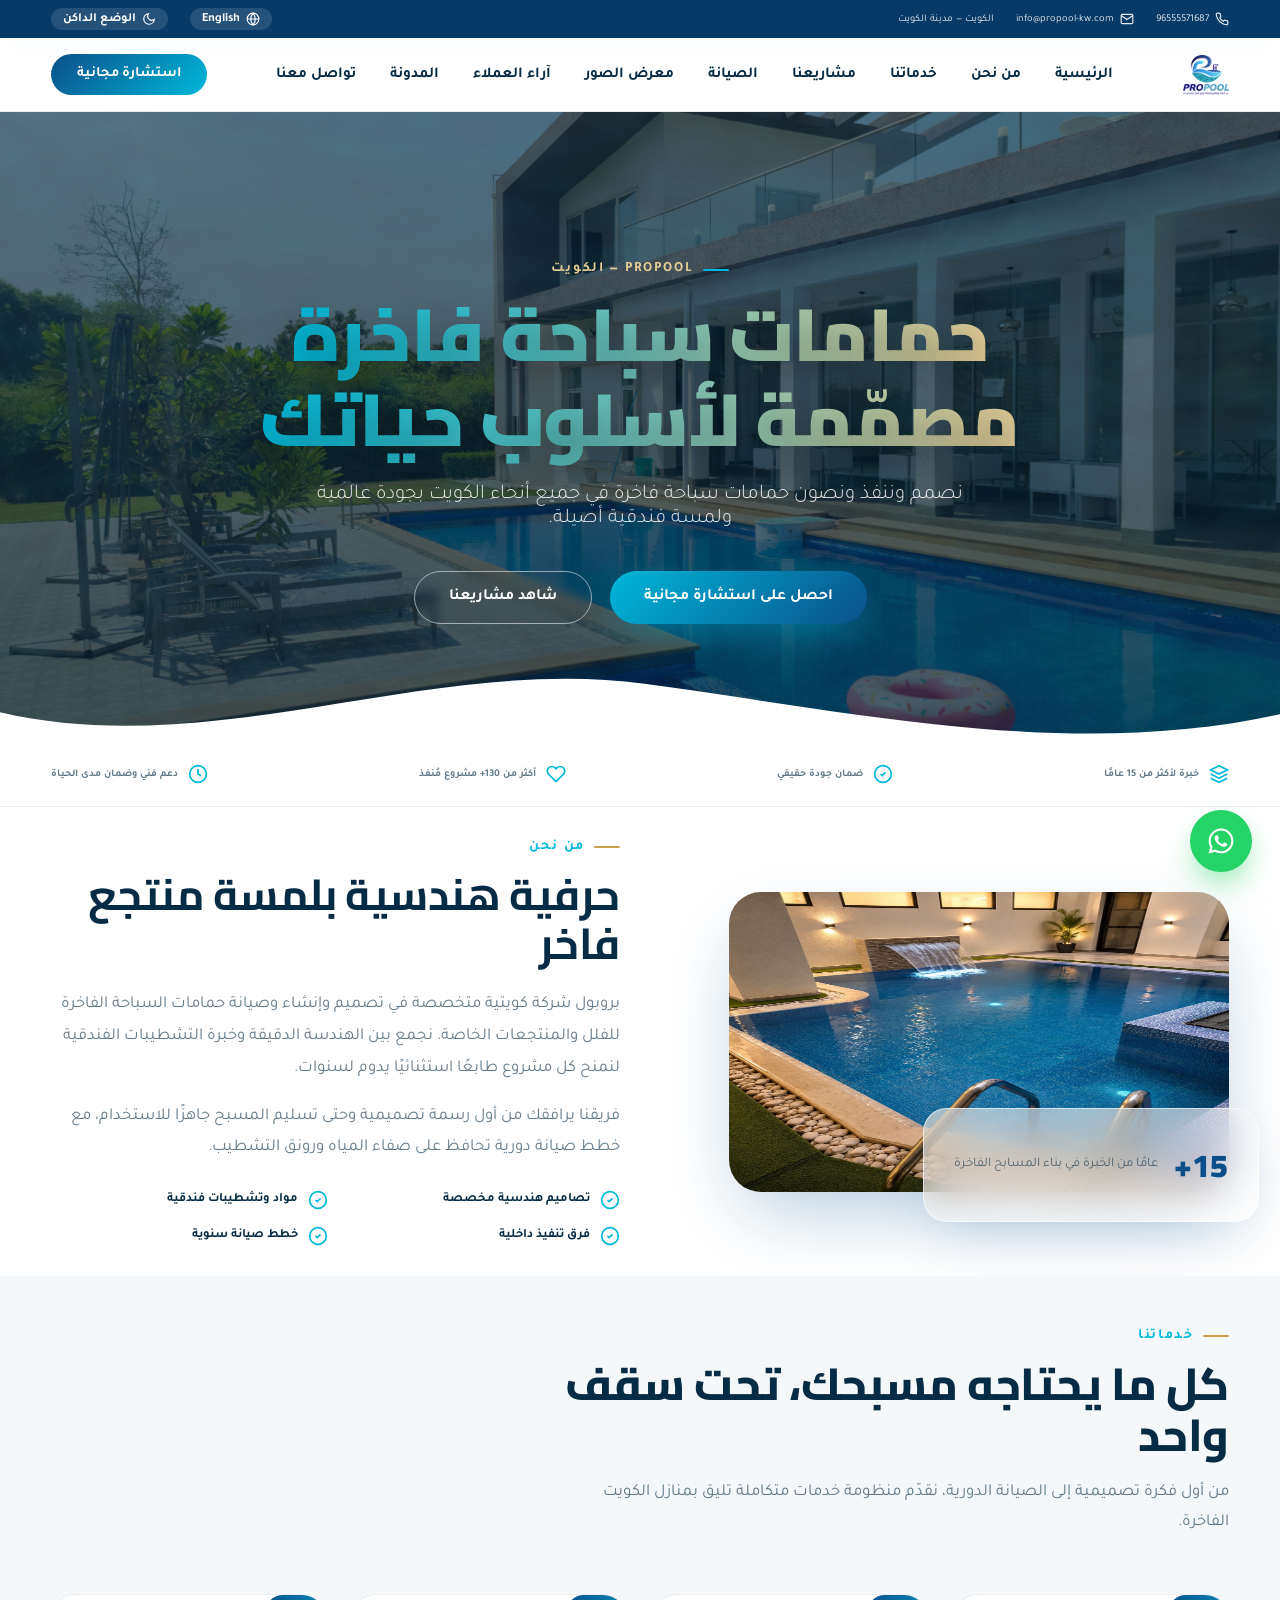
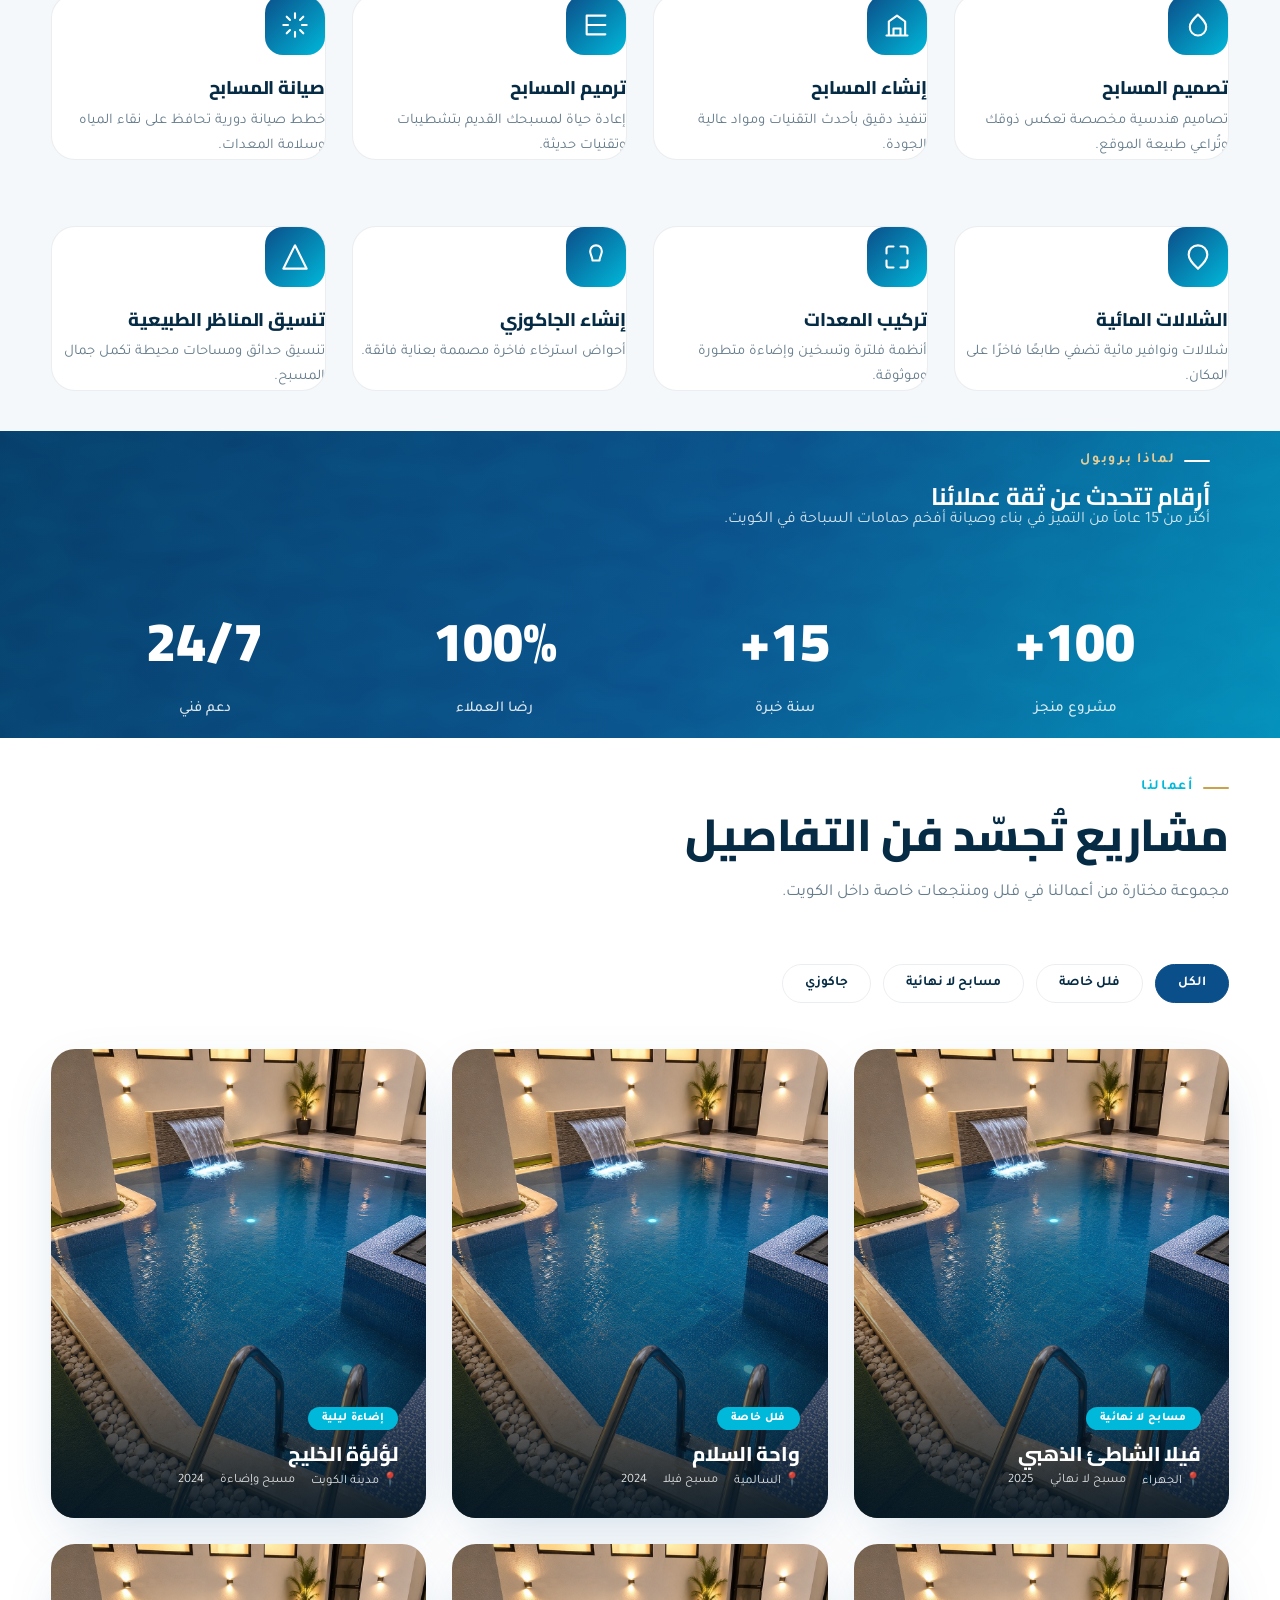
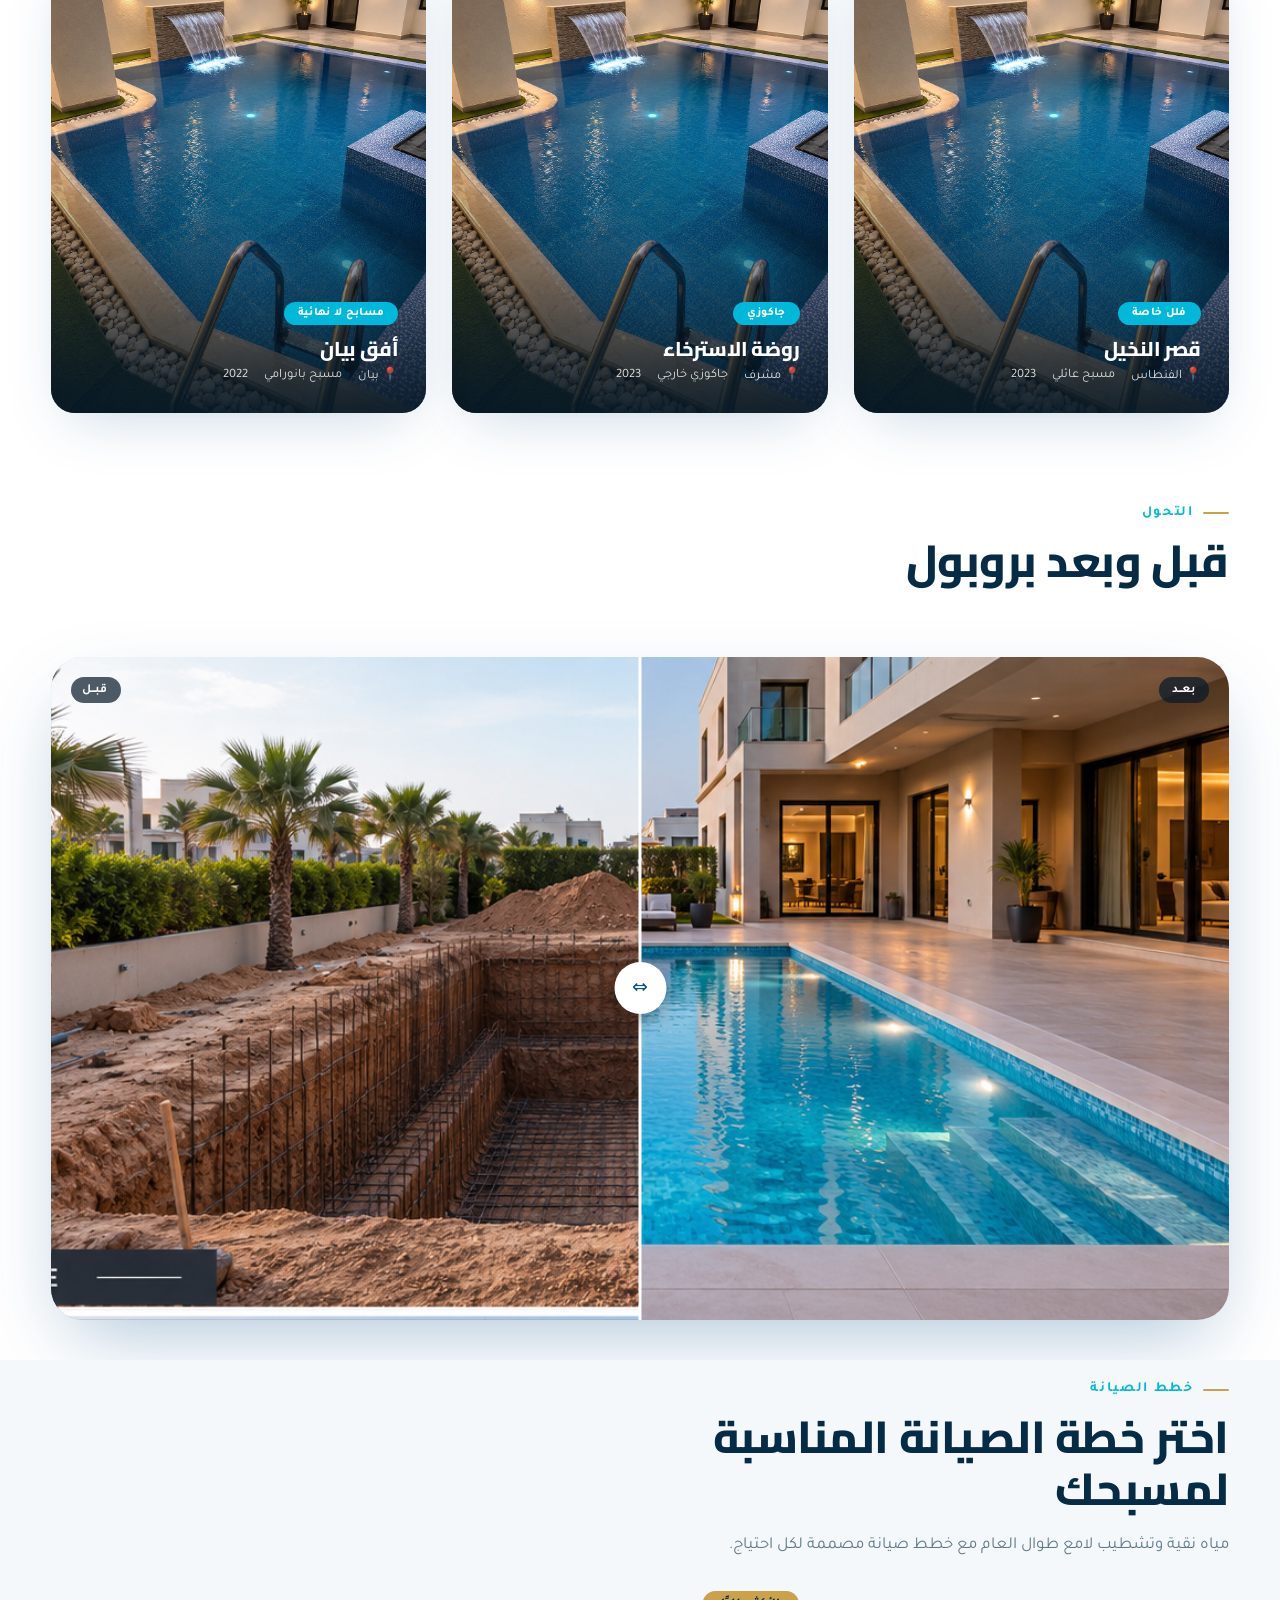
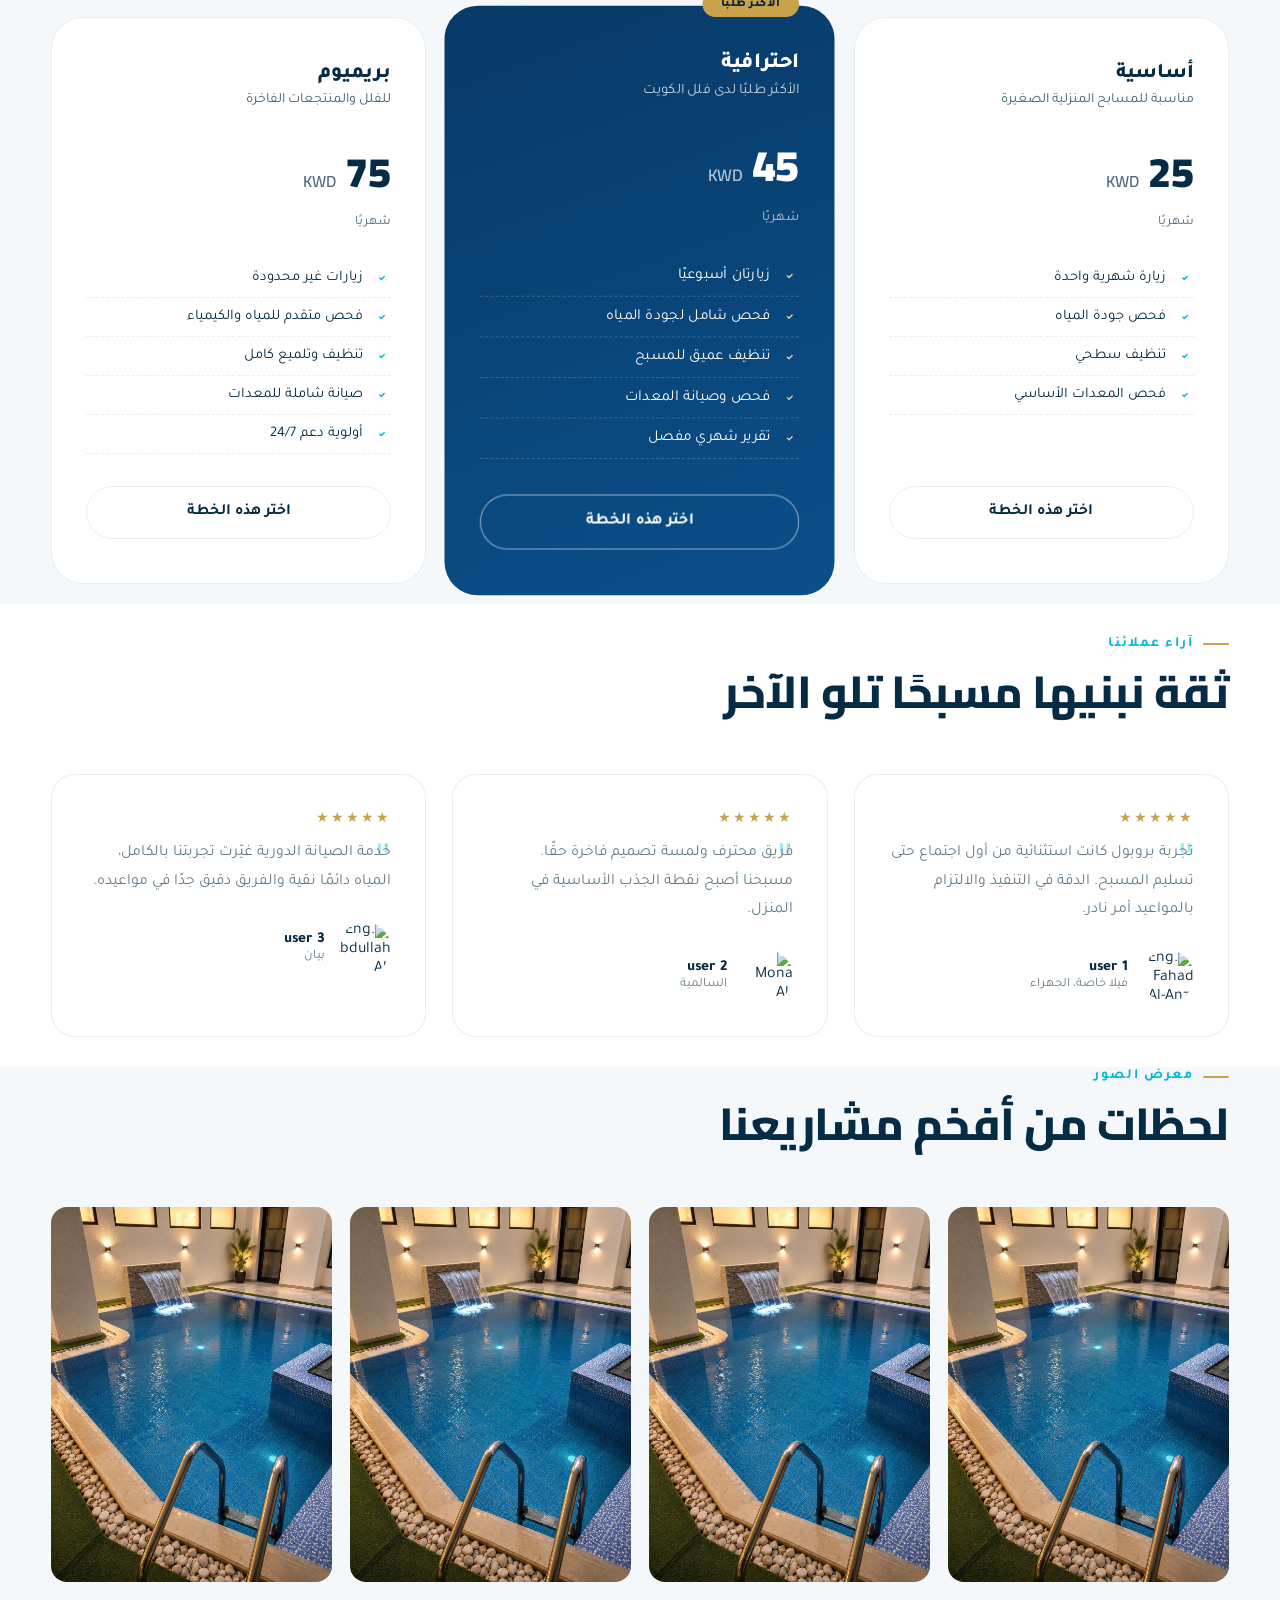
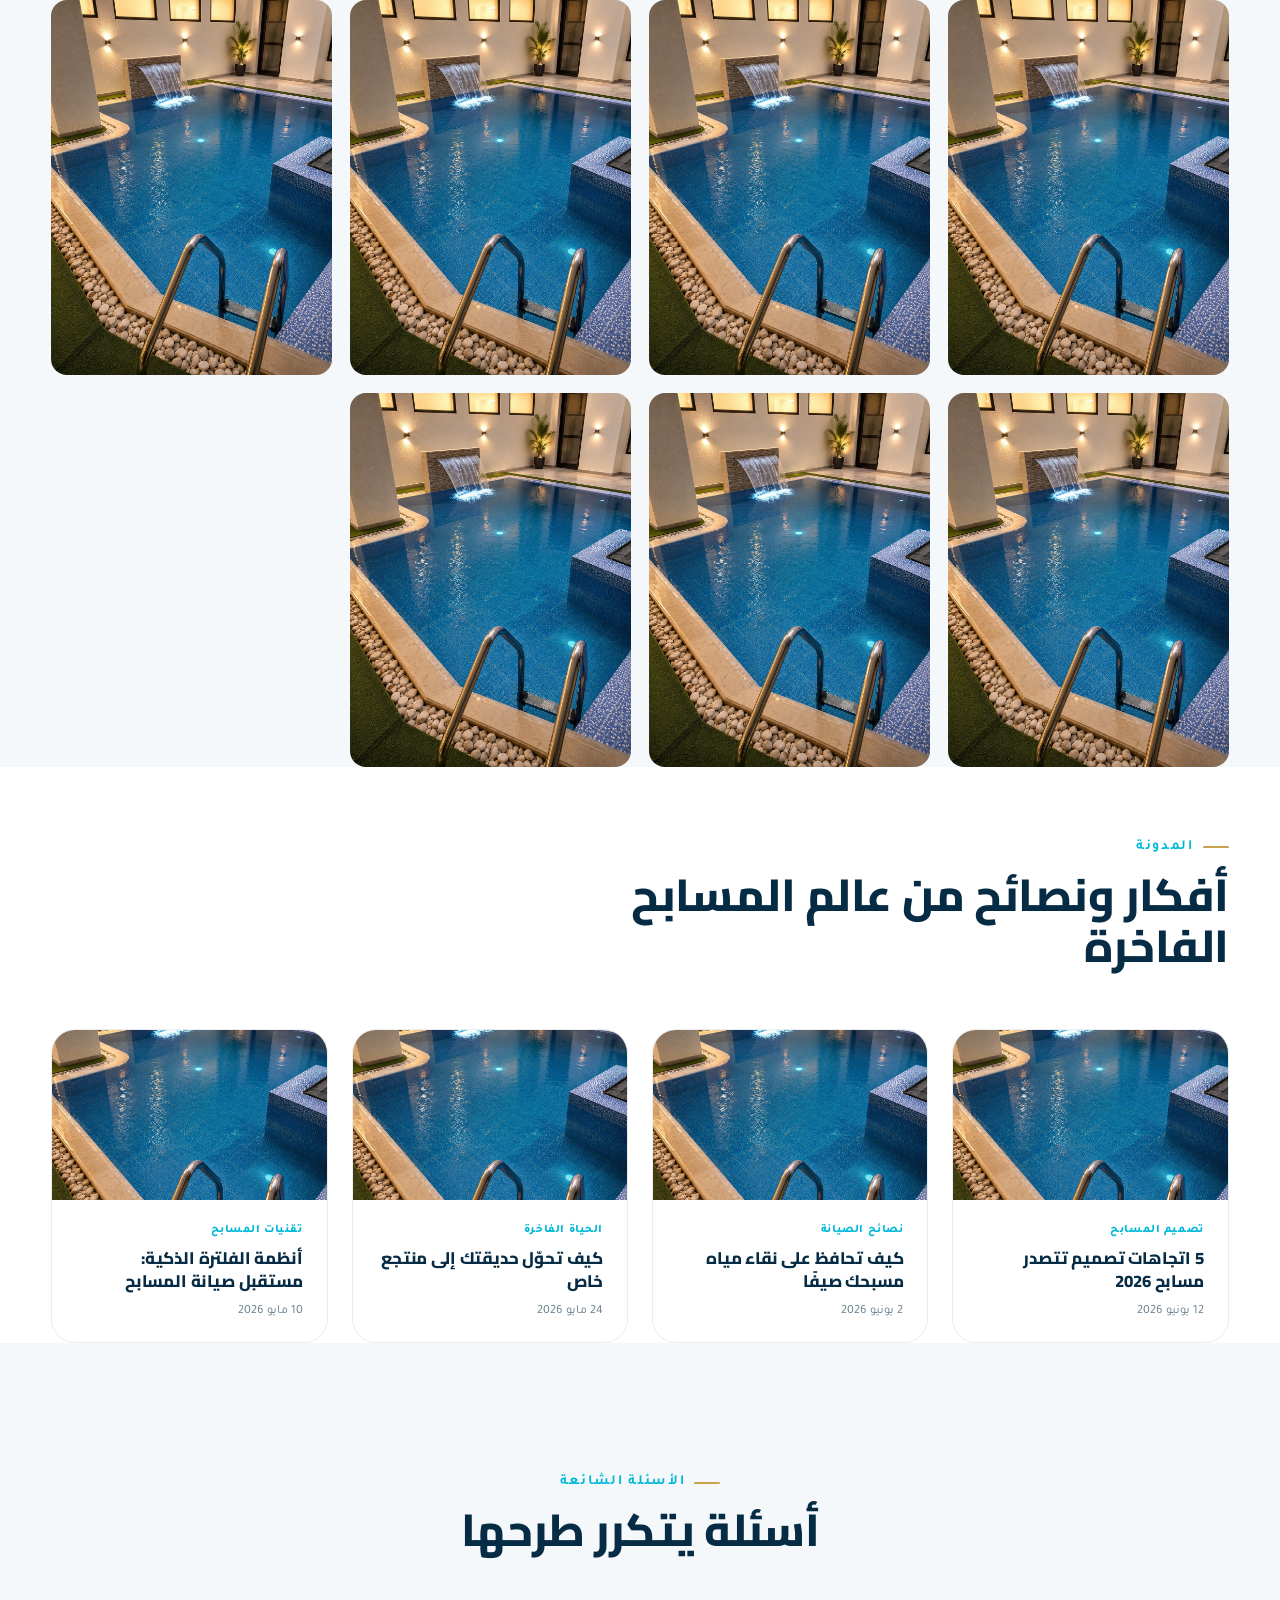
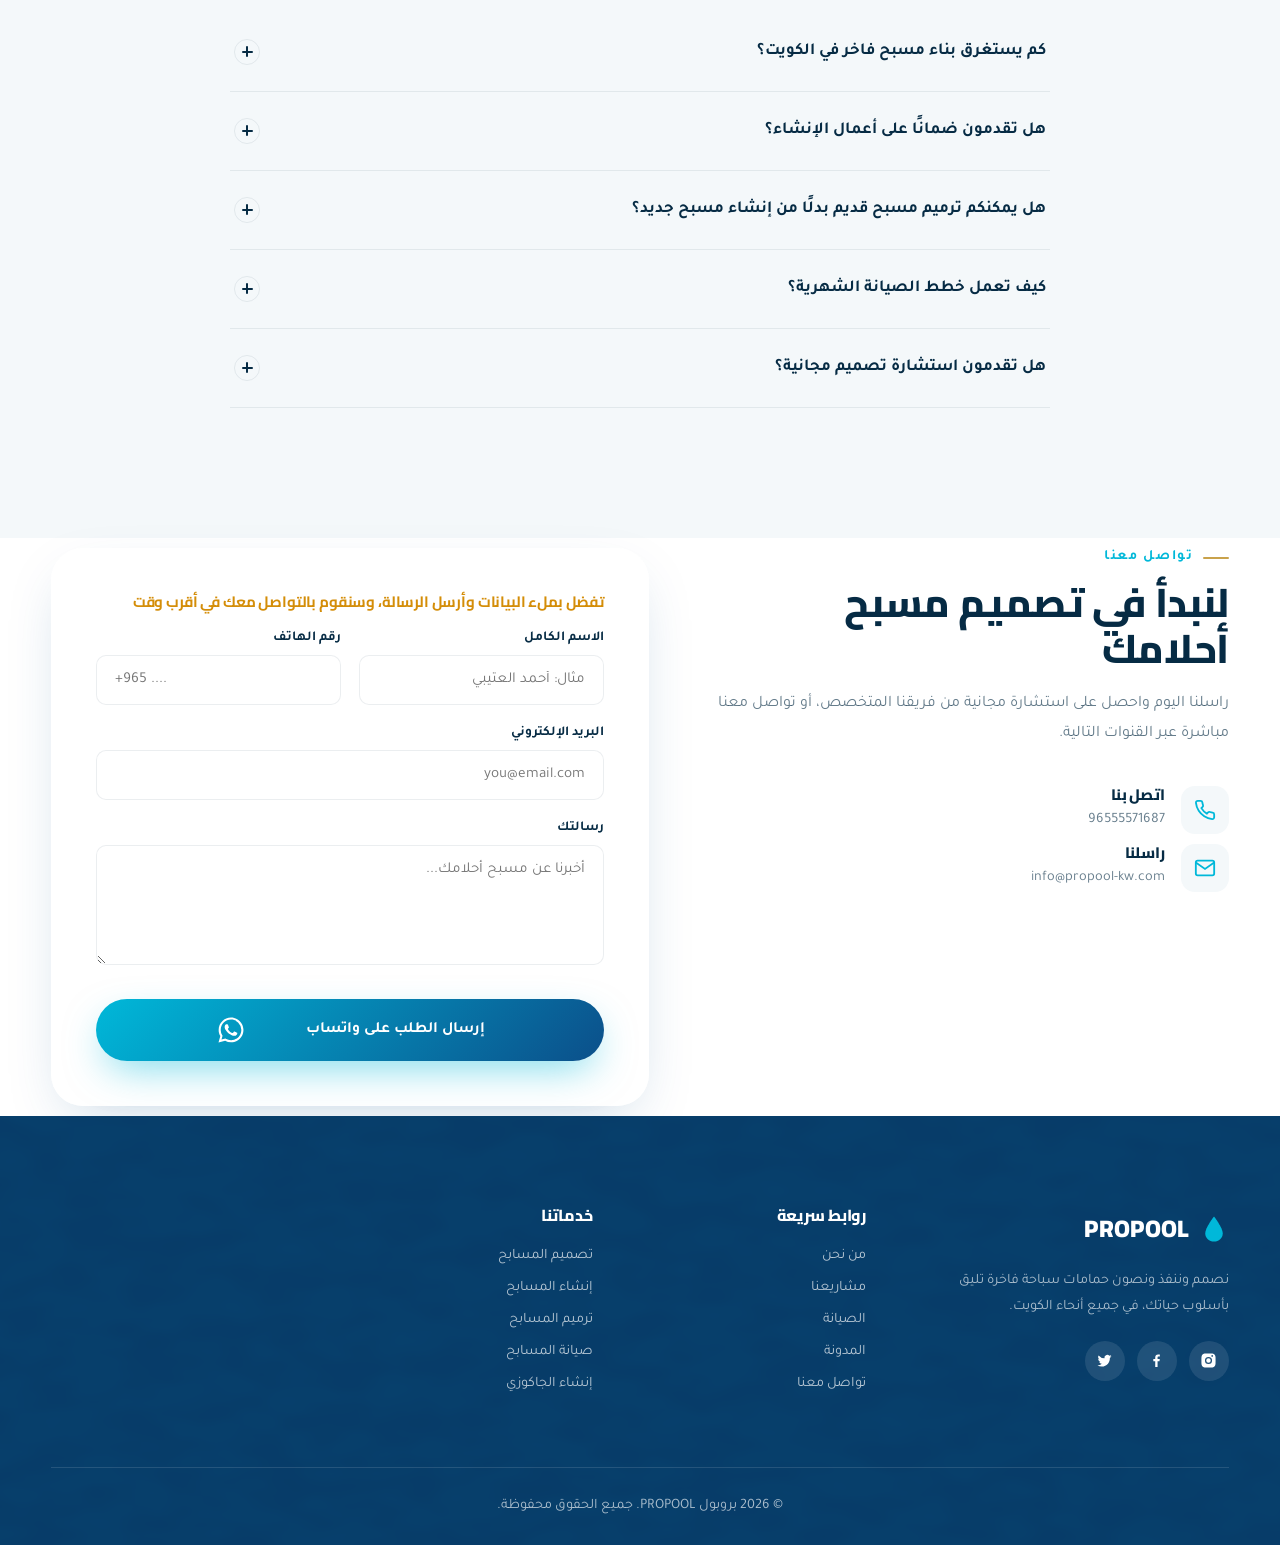
==== index.html @ 8c7554c2 "Update index.html" ====
<!DOCTYPE html>
<html lang="ar" dir="rtl" data-theme="light">
<head>
<meta charset="UTF-8">
<meta name="viewport" content="width=device-width, initial-scale=1.0"> <title>بروبول | PROPOOL — تصميم وإنشاء وصيانة حمامات سباحة فاخرة في الكويت</title>
<meta name="description" content="بروبول PROPOOL — الشركة الرائدة في تصميم وإنشاء وصيانة حمامات السباحة الفاخرة في الكويت. جودة عالمية، تشطيبات فندقية، وضمان حقيقي.">
<meta name="keywords" content="حمامات سباحة الكويت, إنشاء حمامات سباحة, صيانة مسابح, تصميم مسابح فاخرة, PROPOOL Kuwait, swimming pool construction Kuwait">
<meta name="author" content="PROPOOL Kuwait">
<meta name="robots" content="index, follow">
<link rel="canonical" href="https://propool-kw.com/">
<link rel="icon" type="image/png" href="Asset w.png">

<!-- Open Graph -->
<meta property="og:type" content="website">
<meta property="og:title" content="PROPOOL | Luxury Swimming Pools Designed for Life">
<meta property="og:description" content="We design, build and maintain premium swimming pools across Kuwait.">
<meta property="og:image" content="https://images.unsplash.com/photo-1571902943202-507ec2618e8f?auto=format&fit=crop&w=1200&q=80">
<meta property="og:locale" content="ar_KW">
<meta property="og:url" content="https://propool-kw.com/">

<!-- Schema.org -->
<script type="application/ld+json">
{
  "@context": "https://schema.org",
  "@type": "HomeAndConstructionBusiness",
  "name": "PROPOOL",
  "description": "Luxury swimming pool design, construction and maintenance company in Kuwait.",
  "areaServed": "Kuwait",
  "telephone": "96555571687",
  "priceRange": "$$$",
  "address": {
    "@type": "PostalAddress",
    "addressCountry": "KW",
    "addressLocality": "Kuwait City"
  }
}
</script>

<link rel="preconnect" href="https://fonts.googleapis.com">
<link rel="preconnect" href="https://fonts.gstatic.com" crossorigin>
<link href="https://fonts.googleapis.com/css2?family=Cairo:wght@400;600;700;800;900&family=Tajawal:wght@300;400;500;700&family=Poppins:wght@500;600;700;800&family=Inter:wght@300;400;500;600&display=swap" rel="stylesheet">

<link rel="stylesheet" href="style.css">
</head>
<body>

<!-- PRELOADER -->
<div id="preloader">
  <div class="pl-drop">
    <svg viewBox="0 0 24 24" fill="none"><path d="M12 2C12 2 5 11 5 15.5C5 19.09 8.13 22 12 22C15.87 22 19 19.09 19 15.5C19 11 12 2 12 2Z" fill="#00B8D9"/></svg>
  </div>
  <div class="pl-ring"></div>
  <div class="pl-text">PROPOOL</div>
</div>

<!-- TOP BAR -->
<div class="topbar">
  <div class="container">
    <div class="topbar-left">
      <a href="tel:96555571687">
          <svg width="14" height="14" viewBox="0 0 24 24" fill="none" stroke="currentColor" stroke-width="2"><path d="M22 16.92v3a2 2 0 0 1-2.18 2 19.79 19.79 0 0 1-8.63-3.07 19.5 19.5 0 0 1-6-6 19.79 19.79 0 0 1-3.07-8.67A2 2 0 0 1 4.11 2h3a2 2 0 0 1 2 1.72c.127.96.362 1.903.7 2.81a2 2 0 0 1-.45 2.11L8.09 9.91a16 16 0 0 0 6 6l1.27-1.27a2 2 0 0 1 2.11-.45c.907.338 1.85.573 2.81.7A2 2 0 0 1 22 16.92z"/></svg>
          <span data-ar="96555571687" data-en="96555571687">96555571687</span>      
      </a>
      <a href="mailto:info@propool-kw.com">
        <svg width="14" height="14" viewBox="0 0 24 24" fill="none" stroke="currentColor" stroke-width="2"><path d="M4 4h16v16H4z" style="display:none"/><path d="M22 6c0-1.1-.9-2-2-2H4a2 2 0 0 0-2 2v12a2 2 0 0 0 2 2h16a2 2 0 0 0 2-2V6Z"/><path d="m22 6-10 7L2 6"/></svg>
        <span>info@propool-kw.com</span>
      </a>
      <a href="#" data-ar="الكويت — مدينة الكويت" data-en="Kuwait City, Kuwait">الكويت — مدينة الكويت</a>
    </div>
    <div class="topbar-right">
      <div class="lang-toggle" id="langToggle">
        <svg width="14" height="14" viewBox="0 0 24 24" fill="none" stroke="currentColor" stroke-width="2"><circle cx="12" cy="12" r="10"/><path d="M2 12h20M12 2a15 15 0 0 1 0 20 15 15 0 0 1 0-20Z"/></svg>
        <span id="langLabel">English</span>
      </div>
      <div class="theme-toggle" id="themeToggle">
        <svg id="themeIcon" width="14" height="14" viewBox="0 0 24 24" fill="none" stroke="currentColor" stroke-width="2"><path d="M21 12.79A9 9 0 1 1 11.21 3 7 7 0 0 0 21 12.79Z"/></svg>
        <span id="themeLabel" data-ar="الوضع الداكن" data-en="Dark Mode">الوضع الداكن</span>
      </div>
    </div>
  </div>
</div>

<!-- NAV -->
<header class="nav" id="mainNav">
  <div class="container nav-inner">
<a href="#home" class="brand">
  <img src="Asset w.png" alt="PROPOOL" class="imagelogo">
</a>    <nav class="nav-links" id="navLinks">
      <a href="#home" data-ar="الرئيسية" data-en="Home">الرئيسية</a>
      <a href="#about" data-ar="من نحن" data-en="About">من نحن</a>
      <a href="#services" data-ar="خدماتنا" data-en="Services">خدماتنا</a>
      <a href="#projects" data-ar="مشاريعنا" data-en="Projects">مشاريعنا</a>
      <a href="#maintenance" data-ar="الصيانة" data-en="Maintenance">الصيانة</a>
      <a href="#gallery" data-ar="معرض الصور" data-en="Gallery">معرض الصور</a>
      <a href="#testimonials" data-ar="آراء العملاء" data-en="Testimonials">آراء العملاء</a>
      <a href="#blog" data-ar="المدونة" data-en="Blog">المدونة</a>
      <a href="#contact" data-ar="تواصل معنا" data-en="Contact">تواصل معنا</a>
    </nav>
    <a href="#contact" class="nav-cta" data-ar="استشارة مجانية" data-en="Free Consultation">استشارة مجانية</a>
    <div class="burger" id="burger"><span></span><span></span><span></span></div>
  </div>
</header>

<!-- HERO -->
<section class="hero" id="home">
  <div class="hero-bg parallax" id="heroBg"></div>
  <div class="caustics"></div>
  <div class="hero-content">
    <div class="eyebrow" data-ar="PROPOOL — الكويت" data-en="PROPOOL — KUWAIT">بروبول — الكويت</div>
    <h1>
      <span data-ar="حمامات سباحة فاخرة" data-en="Luxury Swimming Pools">حمامات سباحة فاخرة</span><br>
      <span  class="Designed2" id="heroLine2" data-ar="مصمّمة لأسلوب حياتك" data-en="Designed for Life">مصمّمة لأسلوب حياتك</span>
    </h1>
    <p class="sub" data-ar="نصمم وننفذ ونصون حمامات سباحة فاخرة في جميع أنحاء الكويت بجودة عالمية ولمسة فندقية أصيلة." data-en="We design, build & maintain premium swimming pools across Kuwait, crafted with resort-grade quality and lasting elegance.">نصمم وننفذ ونصون حمامات سباحة فاخرة في جميع أنحاء الكويت بجودة عالمية ولمسة فندقية أصيلة.</p>
    <div class="hero-actions">
      <a href="http://api.whatsapp.com/send?phone=96555571687" class="btn btn-primary" data-ripple>
        <span data-ar="احصل على استشارة مجانية" data-en="Get Free Consultation">احصل على استشارة مجانية</span>
      </a>
      <a href="#projects" class="btn btn-ghost" data-ripple>
        <span data-ar="شاهد مشاريعنا" data-en="View Our Projects">شاهد مشاريعنا</span>
      </a>
      
    </div>
  </div>
  <div class="hero-wave">
    <svg viewBox="0 0 1430 100" preserveAspectRatio="none"><path fill="var(--bg)" d="M0,64 C240,120 480,0 720,32 C960,64 1200,120 1440,64 L1440,120 L0,120 Z"></path></svg>
  </div>
</section>

<!-- TRUST STRIP -->
<div class="trust-strip">
  <div class="container">
    <div class="trust-item"><svg viewBox="0 0 24 24" fill="none" stroke="currentColor" stroke-width="2"><path d="M12 2 2 7l10 5 10-5-10-5Z"/><path d="m2 17 10 5 10-5M2 12l10 5 10-5"/></svg><span data-ar="خبرة لأكثر من 15 عامًا" data-en="15+ Years Experience"> خبرة لأكثر من 15 عاماَ </span></div>
    <div class="trust-item"><svg viewBox="0 0 24 24" fill="none" stroke="currentColor" stroke-width="2"><path d="m9 12 2 2 4-4"/><circle cx="12" cy="12" r="10"/></svg><span data-ar="ضمان جودة حقيقي" data-en="Genuine Quality Guarantee">ضمان جودة حقيقي</span></div>
    <div class="trust-item"><svg viewBox="0 0 24 24" fill="none" stroke="currentColor" stroke-width="2"><path d="M20.84 4.61a5.5 5.5 0 0 0-7.78 0L12 5.67l-1.06-1.06a5.5 5.5 0 1 0-7.78 7.78l1.06 1.06L12 21.23l7.78-7.78 1.06-1.06a5.5 5.5 0 0 0 0-7.78Z"/></svg><span data-ar="أكثر من  130+ مشروع مُنفذ" data-en="500+ Happy Clients">أكثر من  130+ مشروع مُنفذ</span></div>
    <div class="trust-item"><svg viewBox="0 0 24 24" fill="none" stroke="currentColor" stroke-width="2"><circle cx="12" cy="12" r="10"/><polyline points="12 6 12 12 16 14"/></svg><span data-ar="دعم فني وضمان مدى الحياة " data-en="24/7 Support">دعم فني وضمان مدى الحياة</span></div>
  </div>
</div>

<!-- ABOUT -->
<section class="about" id="about">
  <div class="container about-grid">
    <div class="about-media reveal-scale">
      <img src="ChatGPT Image Jul 9, 2026, 11_05_08 PM.png" alt="Luxury pool villa Kuwait" loading="lazy">
      <div class="float-card">
        <div class="num">15+</div>
        <div class="lbl" data-ar="عامًا من الخبرة في بناء المسابح الفاخرة" data-en="Years crafting luxury pools">عامًا من الخبرة في بناء المسابح الفاخرة</div>
      </div>
    </div>
    <div class="about-text reveal">
      <div class="eyebrow" data-ar="من نحن" data-en="ABOUT PROPOOL">من نحن</div>
      <h2 data-ar="حرفية هندسية بلمسة منتجع فاخر" data-en="Engineering craft with a resort soul">حرفية هندسية بلمسة منتجع فاخر</h2>
      <p data-ar="بروبول شركة كويتية متخصصة في تصميم وإنشاء وصيانة حمامات السباحة الفاخرة للفلل والمنتجعات الخاصة. نجمع بين الهندسة الدقيقة وخبرة التشطيبات الفندقية لنمنح كل مشروع طابعًا استثنائيًا يدوم لسنوات." data-en="PROPOOL is a Kuwait-based studio specializing in the design, construction and maintenance of luxury swimming pools for villas and private resorts. We combine precise engineering with resort-grade finishing to give every project a distinguished character that lasts for years.">بروبول شركة كويتية متخصصة في تصميم وإنشاء وصيانة حمامات السباحة الفاخرة للفلل والمنتجعات الخاصة. نجمع بين الهندسة الدقيقة وخبرة التشطيبات الفندقية لنمنح كل مشروع طابعًا استثنائيًا يدوم لسنوات.</p>
      <p data-ar="فريقنا يرافقك من أول رسمة تصميمية وحتى تسليم المسبح جاهزًا للاستخدام، مع خطط صيانة دورية تحافظ على صفاء المياه ورونق التشطيب." data-en="Our team accompanies you from the first design sketch to a pool ready to swim in, backed by maintenance plans that preserve crystal-clear water and flawless finishing.">فريقنا يرافقك من أول رسمة تصميمية وحتى تسليم المسبح جاهزًا للاستخدام، مع خطط صيانة دورية تحافظ على صفاء المياه ورونق التشطيب.</p>
      <ul class="about-list">
        <li><svg viewBox="0 0 24 24" fill="none" stroke="currentColor" stroke-width="2"><path d="m9 12 2 2 4-4"/><circle cx="12" cy="12" r="10"/></svg><span data-ar="تصاميم هندسية مخصصة" data-en="Bespoke engineered designs">تصاميم هندسية مخصصة</span></li>
        <li><svg viewBox="0 0 24 24" fill="none" stroke="currentColor" stroke-width="2"><path d="m9 12 2 2 4-4"/><circle cx="12" cy="12" r="10"/></svg><span data-ar="مواد وتشطيبات فندقية" data-en="Hotel-grade materials">مواد وتشطيبات فندقية</span></li>
        <li><svg viewBox="0 0 24 24" fill="none" stroke="currentColor" stroke-width="2"><path d="m9 12 2 2 4-4"/><circle cx="12" cy="12" r="10"/></svg><span data-ar="فرق تنفيذ داخلية" data-en="In-house execution teams">فرق تنفيذ داخلية</span></li>
        <li><svg viewBox="0 0 24 24" fill="none" stroke="currentColor" stroke-width="2"><path d="m9 12 2 2 4-4"/><circle cx="12" cy="12" r="10"/></svg><span data-ar="خطط صيانة سنوية" data-en="Annual maintenance plans">خطط صيانة سنوية</span></li>
      </ul>
    </div>
  </div>
</section>

<!-- SERVICES -->
<section class="services" id="services">
  <div class="container">
    <div class="section-head reveal">
      <div class="eyebrow" data-ar="خدماتنا" data-en="OUR SERVICES">خدماتنا</div>
      <h2 data-ar="كل ما يحتاجه مسبحك، تحت سقف واحد" data-en="Everything your pool needs, under one roof">كل ما يحتاجه مسبحك، تحت سقف واحد</h2>
      <p data-ar="من أول فكرة تصميمية إلى الصيانة الدورية، نقدّم منظومة خدمات متكاملة تليق بمنازل الكويت الفاخرة." data-en="From the first design idea to routine maintenance, we offer a complete suite of services fit for Kuwait's finest homes.">من أول فكرة تصميمية إلى الصيانة الدورية، نقدّم منظومة خدمات متكاملة تليق بمنازل الكويت الفاخرة.</p>
    </div>
    <div class="services-grid" id="servicesGrid">
      <!-- injected by JS for compactness -->
    </div>
  </div>
</section>

<!-- STATS -->
<section class="stats">
  <div class="caustics"></div>
  <div class="container">
    <div class="stats-head reveal">
      <div class="eyebrow" data-ar="لماذا بروبول" data-en="WHY CHOOSE US">لماذا بروبول</div>
      <h2 data-ar="أرقام تتحدث عن ثقة عملائنا" data-en="Numbers that speak for our clients' trust">أرقام تتحدث عن ثقة عملائنا</h2>
      <p data-ar="أكثر من 15 عاماَ من التميز في بناء وصيانة أفخم حمامات السباحة في الكويت." data-en="Over a decade and a half of excellence building and maintaining Kuwait's finest swimming pools.">أكثر من عقد ونصف من التميز في بناء وصيانة أفخم حمامات السباحة في الكويت.</p>
    </div>
<div class="stats-grid">
  <div class="reveal-scale"><div class="stat-num" data-count="100" data-suffix="+">100+</div><div class="stat-lbl" data-ar="مشروع منجز" data-en="Completed Projects">مشروع منجز</div></div>
  <div class="reveal-scale"><div class="stat-num" data-count="15" data-suffix="+">15+</div><div class="stat-lbl" data-ar="سنة خبرة" data-en="Years Experience">سنة خبرة</div></div>
  <div class="reveal-scale"><div class="stat-num" data-count="100" data-suffix="%">100%</div><div class="stat-lbl" data-ar="رضا العملاء" data-en="Customer Satisfaction">رضا العملاء</div></div>
  <div class="reveal-scale"><div class="stat-num" data-count="24" data-suffix="/7">24/7</div><div class="stat-lbl" data-ar="دعم فني" data-en="Support">دعم فني</div></div>
</div>  </div>
</section>

<!-- PROJECTS -->
<section class="projects" id="projects">
  <div class="container">
    <div class="section-head reveal">
      <div class="eyebrow" data-ar="أعمالنا" data-en="OUR PROJECTS">أعمالنا</div>
      <h2 data-ar="مشاريع تُجسّد فن التفاصيل" data-en="Projects that embody the art of detail">مشاريع تُجسّد فن التفاصيل</h2>
      <p data-ar="مجموعة مختارة من أعمالنا في فلل ومنتجعات خاصة داخل الكويت." data-en="A curated selection of our work across private villas and resorts in Kuwait.">مجموعة مختارة من أعمالنا في فلل ومنتجعات خاصة داخل الكويت.</p>
    </div>
    <div class="filter-bar reveal">
      <button class="filter-btn active" data-ar="الكل" data-en="All">الكل</button>
      <button class="filter-btn" data-ar="فلل خاصة" data-en="Private Villas">فلل خاصة</button>
      <button class="filter-btn" data-ar="مسابح لا نهائية" data-en="Infinity Pools">مسابح لا نهائية</button>
      <button class="filter-btn" data-ar="جاكوزي" data-en="Jacuzzi">جاكوزي</button>
    </div>
    <div class="projects-grid" id="projectsGrid"></div>

    <!-- Before / After -->
    <div class="reveal">
      <div class="section-head" style="margin-top:90px;margin-bottom:36px;">
        <div class="eyebrow" data-ar="التحول" data-en="THE TRANSFORMATION">التحول</div>
        <h2 data-ar="قبل وبعد بروبول" data-en="Before & After PROPOOL">قبل وبعد بروبول</h2>
      </div>
      <div class="ba-wrap" id="baWrap">
        <span class="ba-label before"  data-ar="بعـــد" data-en="after">يعد </span>
        <span class="ba-label after" data-ar="قبـــل" data-en="BEFORE">قبل</span>
        <img src="Pool_After.png" alt="Before renovation">
        <img class="ba-after" src="Pool_Before.png" alt="After renovation">
        <div class="ba-handle" id="baHandle"></div>
      </div>
    </div>
  </div>
</section>

<!-- MAINTENANCE / PRICING -->
<section class="maintenance" id="maintenance">
  <div class="container">
    <div class="section-head reveal">
      <div class="eyebrow" data-ar="خطط الصيانة" data-en="MAINTENANCE PLANS">خطط الصيانة</div>
      <h2 data-ar="اختر خطة الصيانة المناسبة لمسبحك" data-en="Choose the right maintenance plan for your pool">اختر خطة الصيانة المناسبة لمسبحك</h2>
      <p data-ar="مياه نقية وتشطيب لامع طوال العام مع خطط صيانة مصممة لكل احتياج." data-en="Crystal-clear water and a flawless finish all year round, with plans built for every need.">مياه نقية وتشطيب لامع طوال العام مع خطط صيانة مصممة لكل احتياج.</p>
    </div>
    <div class="pricing-grid" id="pricingGrid"></div>
  </div>
</section>

<!-- TESTIMONIALS -->
<section class="testimonials" id="testimonials">
  <div class="container">
    <div class="section-head reveal">
      <div class="eyebrow" data-ar="آراء عملائنا" data-en="TESTIMONIALS">آراء عملائنا</div>
      <h2 data-ar="ثقة نبنيها مسبحًا تلو الآخر" data-en="Trust we build, one pool at a time">ثقة نبنيها مسبحًا تلو الآخر</h2>
    </div>
    <div class="test-track" id="testTrack"></div>
  </div>
</section>

<!-- GALLERY -->
<section class="gallery" id="gallery">
  <div class="container">
    <div class="section-head reveal">
      <div class="eyebrow" data-ar="معرض الصور" data-en="GALLERY">معرض الصور</div>
      <h2 data-ar="لحظات من أفخم مشاريعنا" data-en="Moments from our finest projects">لحظات من أفخم مشاريعنا</h2>
    </div>
    <div class="masonry" id="masonryGrid"></div>
  </div>
</section>

<!-- BLOG -->
<section class="blog" id="blog">
  <div class="container">
    <div class="section-head reveal">
      <div class="eyebrow" data-ar="المدونة" data-en="THE JOURNAL">المدونة</div>
      <h2 data-ar="أفكار ونصائح من عالم المسابح الفاخرة" data-en="Insights from the world of luxury pools">أفكار ونصائح من عالم المسابح الفاخرة</h2>
    </div>
    <div class="blog-grid" id="blogGrid"></div>
  </div>
</section>

<!-- FAQ -->
<section class="faq" id="faq">
  <div class="container">
    <div class="section-head center reveal">
      <div class="eyebrow" data-ar="الأسئلة الشائعة" data-en="FAQ">الأسئلة الشائعة</div>
      <h2 data-ar="أسئلة يتكرر طرحها" data-en="Frequently asked questions">أسئلة يتكرر طرحها</h2>
    </div>
    <div class="faq-list" id="faqList"></div>
  </div>
</section>

<!-- CONTACT -->
<section class="contact" id="contact">
  <div class="container contact-grid">
    <div class="contact-info reveal">
      <div class="eyebrow" data-ar="تواصل معنا" data-en="GET IN TOUCH">تواصل معنا</div>
      <h2 data-ar="لنبدأ في تصميم مسبح أحلامك" data-en="Let's start designing your dream pool">لنبدأ في تصميم مسبح أحلامك</h2>
      <p data-ar="راسلنا اليوم واحصل على استشارة مجانية من فريقنا المتخصص، أو تواصل معنا مباشرة عبر القنوات التالية." data-en="Reach out today for a free consultation with our specialist team, or contact us directly through the channels below.">راسلنا اليوم واحصل على استشارة مجانية من فريقنا المتخصص، أو تواصل معنا مباشرة عبر القنوات التالية.</p>

      <div class="info-item">
        <div class="info-icon"><svg viewBox="0 0 24 24" fill="none" stroke="currentColor" stroke-width="2"><path d="M22 16.92v3a2 2 0 0 1-2.18 2 19.79 19.79 0 0 1-8.63-3.07 19.5 19.5 0 0 1-6-6 19.79 19.79 0 0 1-3.07-8.67A2 2 0 0 1 4.11 2h3a2 2 0 0 1 2 1.72c.127.96.362 1.903.7 2.81a2 2 0 0 1-.45 2.11L8.09 9.91a16 16 0 0 0 6 6l1.27-1.27a2 2 0 0 1 2.11-.45c.907.338 1.85.573 2.81.7A2 2 0 0 1 22 16.92z"/></svg></div>
        <div><h4 data-ar="اتصل بنا" data-en="Call Us">اتصل بنا</h4><p>96555571687</p></div>
      </div>
      <div class="info-item">
        <div class="info-icon"><svg viewBox="0 0 24 24" fill="none" stroke="currentColor" stroke-width="2"><path d="M22 6c0-1.1-.9-2-2-2H4a2 2 0 0 0-2 2v12a2 2 0 0 0 2 2h16a2 2 0 0 0 2-2V6Z"/><path d="m22 6-10 7L2 6"/></svg></div>
        <div><h4 data-ar="راسلنا" data-en="Email">راسلنا</h4><p>info@propool-kw.com</p></div>
      </div>

    </div>

    <div class="form-card reveal">
      <form id="contactForm">
                  <h2>تفضل بملء البيانات وأرسل الرسالة، وسنقوم بالتواصل معك في أقرب وقت</h2>

        <div class="form-row">
          <div class="field">
            <label data-ar="الاسم الكامل" data-en="Full Name">الاسم الكامل</label>
            <input type="text" id="cfName" required placeholder="..." data-ar-ph="مثال: أحمد العتيبي" data-en-ph="e.g. Ahmed Al-Otaibi">
          </div>
          <div class="field">
            <label data-ar="رقم الهاتف" data-en="Phone Number">رقم الهاتف</label>
            <input type="tel" id="cfPhone" required placeholder="+965 ....">
          </div>
        </div>
        <div class="field">
          <label data-ar="البريد الإلكتروني" data-en="Email Address">البريد الإلكتروني</label>
          <input type="email" id="cfEmail" placeholder="you@email.com">
        </div>
        <div class="field">
          <label data-ar="رسالتك" data-en="Your Message">رسالتك</label>
          <textarea id="cfMessage" required data-ar-ph="أخبرنا عن مسبح أحلامك..." data-en-ph="Tell us about your dream pool..."></textarea>
        </div>
        <button type="submit" class="btn btn-primary" data-ripple>
          <span data-ar="إرسال الطلب على واتساب" data-en="Send Request"> إرسال الطلب على واتساب</span>
            <svg viewBox="0 0 24 24" fill="currentColor"><path d="M12.04 2C6.58 2 2.13 6.45 2.13 11.91c0 1.75.46 3.45 1.32 4.95L2 22l5.29-1.39a9.9 9.9 0 0 0 4.75 1.21h.01c5.46 0 9.9-4.45 9.9-9.91C21.96 6.45 17.5 2 12.04 2Zm0 18.14h-.01a8.2 8.2 0 0 1-4.19-1.15l-.3-.18-3.14.82.84-3.06-.2-.31a8.2 8.2 0 0 1-1.26-4.35c0-4.53 3.69-8.22 8.24-8.22 2.2 0 4.27.86 5.82 2.42a8.17 8.17 0 0 1 2.41 5.82c0 4.53-3.7 8.21-8.21 8.21Zm4.5-6.15c-.25-.12-1.47-.72-1.7-.81-.23-.08-.39-.12-.56.13-.16.25-.64.81-.79.97-.14.17-.29.19-.53.06-.25-.12-1.05-.39-2-1.23-.74-.66-1.24-1.47-1.39-1.72-.14-.25-.02-.38.11-.51.11-.11.25-.29.37-.43.12-.14.16-.25.25-.41.08-.17.04-.31-.02-.44-.06-.12-.56-1.36-.77-1.86-.2-.48-.41-.42-.56-.43h-.48c-.16 0-.43.06-.66.31-.22.25-.87.85-.87 2.08 0 1.22.89 2.4 1.02 2.57.12.17 1.75 2.67 4.24 3.74.59.26 1.05.41 1.41.52.59.19 1.13.16 1.56.1.48-.07 1.47-.6 1.67-1.18.21-.58.21-1.07.15-1.18-.07-.1-.23-.17-.48-.29Z"/></svg>

        </button>
      </form>
    </div>
  </div>
</section>

<!-- FOOTER -->
<footer>
  <div class="caustics" style="opacity:.08;"></div>
  <div class="container footer-grid">
    <div>
      <div class="footer-brand">
        <svg viewBox="0 0 24 24" fill="none" width="30" height="30"><path d="M12 2C12 2 5 11 5 15.5C5 19.09 8.13 22 12 22C15.87 22 19 19.09 19 15.5C19 11 12 2 12 2Z" fill="#00B8D9"/></svg>
        PROPOOL
      </div>
      <p data-ar="نصمم وننفذ ونصون حمامات سباحة فاخرة تليق بأسلوب حياتك، في جميع أنحاء الكويت." data-en="Designing, building and maintaining luxury swimming pools that match your lifestyle, across Kuwait.">نصمم وننفذ ونصون حمامات سباحة فاخرة تليق بأسلوب حياتك، في جميع أنحاء الكويت.</p>
      <div class="social-row">
        <a href="https://www.instagram.com/propool_kw/" aria-label="Instagram"><svg viewBox="0 0 24 24" fill="currentColor"><path d="M12 2c2.7 0 3.05.01 4.12.06 1.06.05 1.79.22 2.43.47.66.26 1.22.6 1.77 1.15.55.55.9 1.11 1.15 1.77.25.64.42 1.37.47 2.43.05 1.07.06 1.42.06 4.12s-.01 3.05-.06 4.12c-.05 1.06-.22 1.79-.47 2.43a4.9 4.9 0 0 1-1.15 1.77 4.9 4.9 0 0 1-1.77 1.15c-.64.25-1.37.42-2.43.47-1.07.05-1.42.06-4.12.06s-3.05-.01-4.12-.06c-1.06-.05-1.79-.22-2.43-.47a4.9 4.9 0 0 1-1.77-1.15 4.9 4.9 0 0 1-1.15-1.77c-.25-.64-.42-1.37-.47-2.43C2.01 15.05 2 14.7 2 12s.01-3.05.06-4.12c.05-1.06.22-1.79.47-2.43.26-.66.6-1.22 1.15-1.77A4.9 4.9 0 0 1 5.45 2.53c.64-.25 1.37-.42 2.43-.47C8.95 2.01 9.3 2 12 2Zm0 5a5 5 0 1 0 0 10 5 5 0 0 0 0-10Zm0 8.2a3.2 3.2 0 1 1 0-6.4 3.2 3.2 0 0 1 0 6.4Zm5.2-8.4a1.2 1.2 0 1 0 0-2.4 1.2 1.2 0 0 0 0 2.4Z"/></svg></a>
        <a href="#" aria-label="Facebook"><svg viewBox="0 0 24 24" fill="currentColor"><path d="M13.5 21v-8h2.7l.4-3.1h-3.1V8c0-.9.25-1.5 1.55-1.5H16.7V3.7C16.4 3.66 15.4 3.6 14.2 3.6c-2.4 0-4 1.46-4 4.15V10H7.5v3.1h2.7V21h3.3Z"/></svg></a>
        <a href="#" aria-label="Twitter"><svg viewBox="0 0 24 24" fill="currentColor"><path d="M22 5.9c-.7.3-1.5.55-2.3.65a4 4 0 0 0 1.75-2.2c-.8.45-1.65.8-2.55 1a4 4 0 0 0-6.9 3.6A11.3 11.3 0 0 1 3.7 4.85 4 4 0 0 0 4.95 10.2c-.65 0-1.3-.2-1.85-.5v.05a4 4 0 0 0 3.2 3.9c-.6.15-1.25.2-1.9.07a4 4 0 0 0 3.75 2.8A8.1 8.1 0 0 1 2 18.6a11.4 11.4 0 0 0 6.15 1.8c7.4 0 11.4-6.1 11.4-11.4v-.5c.8-.55 1.45-1.25 2-2.05Z"/></svg></a>
      </div>
    </div>
    <div>
      <h4 data-ar="روابط سريعة" data-en="Quick Links">روابط سريعة</h4>
      <ul class="flinks">
        <li><a href="#about" data-ar="من نحن" data-en="About">من نحن</a></li>
        <li><a href="#projects" data-ar="مشاريعنا" data-en="Projects">مشاريعنا</a></li>
        <li><a href="#maintenance" data-ar="الصيانة" data-en="Maintenance">الصيانة</a></li>
        <li><a href="#blog" data-ar="المدونة" data-en="Blog">المدونة</a></li>
        <li><a href="#contact" data-ar="تواصل معنا" data-en="Contact">تواصل معنا</a></li>
      </ul>
    </div>
    <div>
      <h4 data-ar="خدماتنا" data-en="Services">خدماتنا</h4>
      <ul class="flinks">
        <li><a href="#services" data-ar="تصميم المسابح" data-en="Pool Design">تصميم المسابح</a></li>
        <li><a href="#services" data-ar="إنشاء المسابح" data-en="Pool Construction">إنشاء المسابح</a></li>
        <li><a href="#services" data-ar="ترميم المسابح" data-en="Pool Renovation">ترميم المسابح</a></li>
        <li><a href="#services" data-ar="صيانة المسابح" data-en="Pool Maintenance">صيانة المسابح</a></li>
        <li><a href="#services" data-ar="إنشاء الجاكوزي" data-en="Jacuzzi Construction">إنشاء الجاكوزي</a></li>
      </ul>
    </div>
  </div>
  <div class="container footer-bottom">
    <p data-ar="© 2026 بروبول PROPOOL. جميع الحقوق محفوظة." data-en="© 2026 PROPOOL. All rights reserved.">© 2026 بروبول PROPOOL. جميع الحقوق محفوظة.</p>
  </div>
</footer>

<!-- FLOATING BUTTONS -->
<a class="whatsapp-float" href="http://api.whatsapp.com/send?phone=96555571687" target="_blank" aria-label="WhatsApp">
  <svg viewBox="0 0 24 24" fill="currentColor"><path d="M12.04 2C6.58 2 2.13 6.45 2.13 11.91c0 1.75.46 3.45 1.32 4.95L2 22l5.29-1.39a9.9 9.9 0 0 0 4.75 1.21h.01c5.46 0 9.9-4.45 9.9-9.91C21.96 6.45 17.5 2 12.04 2Zm0 18.14h-.01a8.2 8.2 0 0 1-4.19-1.15l-.3-.18-3.14.82.84-3.06-.2-.31a8.2 8.2 0 0 1-1.26-4.35c0-4.53 3.69-8.22 8.24-8.22 2.2 0 4.27.86 5.82 2.42a8.17 8.17 0 0 1 2.41 5.82c0 4.53-3.7 8.21-8.21 8.21Zm4.5-6.15c-.25-.12-1.47-.72-1.7-.81-.23-.08-.39-.12-.56.13-.16.25-.64.81-.79.97-.14.17-.29.19-.53.06-.25-.12-1.05-.39-2-1.23-.74-.66-1.24-1.47-1.39-1.72-.14-.25-.02-.38.11-.51.11-.11.25-.29.37-.43.12-.14.16-.25.25-.41.08-.17.04-.31-.02-.44-.06-.12-.56-1.36-.77-1.86-.2-.48-.41-.42-.56-.43h-.48c-.16 0-.43.06-.66.31-.22.25-.87.85-.87 2.08 0 1.22.89 2.4 1.02 2.57.12.17 1.75 2.67 4.24 3.74.59.26 1.05.41 1.41.52.59.19 1.13.16 1.56.1.48-.07 1.47-.6 1.67-1.18.21-.58.21-1.07.15-1.18-.07-.1-.23-.17-.48-.29Z"/></svg>
</a>
<button class="back-top" id="backTop" aria-label="Back to top">
  <svg viewBox="0 0 24 24" fill="none" stroke="currentColor" stroke-width="2.4"><path d="m18 15-6-6-6 6"/></svg>
</button>

<div id="lightbox">
  <span class="lb-close" id="lbClose">&times;</span>
  <span class="lb-nav lb-prev" id="lbPrev">&#10094;</span>
  <img id="lbImg" src="" alt="Gallery preview">
  <span class="lb-nav lb-next" id="lbNext">&#10095;</span>
</div>

<script src="script.js"></script>
</body>
</html>
---- style.css ----
/* ============ TOKENS ============ */
:root{
--c-gold:#C9A24B;
--c-gold-soft:#E4CD97;  --c-ocean:#0B4F8A;
  --c-ocean-deep:#073A67;
  --c-aqua:#00B8D9;
  --c-gold-soft:#E4CD97;
  --c-ink:#062B44;
  --c-white:#ffffff;
  --c-fog:#F4F8FA;
  --c-mist:#E6EEF3;
  --c-line: rgba(6,43,68,0.08);

  --bg: var(--c-white);
  --bg-alt: var(--c-fog);
  --surface: #ffffff;
  --surface-glass: rgba(255,255,255,0.55);
  --text: var(--c-ink);
  --text-soft: rgba(6,43,68,0.62);
  --border-glass: rgba(255,255,255,0.6);

  --radius-xl: 32px;
  --radius-lg: 24px;
  --radius-md: 16px;
  --radius-sm: 10px;

  --shadow-soft: 0 20px 60px -20px rgba(11,79,138,0.25);
  --shadow-lift: 0 30px 80px -20px rgba(11,79,138,0.35);

  --ease: cubic-bezier(.22,1,.36,1);
  --font-head-ar: 'Cairo', sans-serif;
  --font-body-ar: 'Tajawal', sans-serif;
  --font-head-en: 'Poppins', sans-serif;
  --font-body-en: 'Inter', sans-serif;
  --f-head: var(--font-head-ar);
  --f-body: var(--font-body-ar);
}

html[data-theme="dark"]{
  --bg:#061826;
  --bg-alt:#081F31;
  --surface:#0C2A3E;
  --surface-glass: rgba(12,42,62,0.55);
  --text:#EAF4F9;
  --text-soft: rgba(234,244,249,0.65);
  --border-glass: rgba(255,255,255,0.08);
  --c-line: rgba(255,255,255,0.08);
  --shadow-soft: 0 20px 60px -20px rgba(0,0,0,0.6);
  --shadow-lift: 0 30px 90px -20px rgba(0,0,0,0.7);
}

html[lang="en"]{
  --f-head: var(--font-head-en);
  --f-body: var(--font-body-en);
}

*{margin:0;padding:0;box-sizing:border-box;}
html{scroll-behavior:smooth;overflow-x:hidden;width:100%;}
body{
  font-family:var(--f-body);
  background:var(--bg);
  color:var(--text);
  overflow-x:hidden;
  width:100%;
  position:relative;}

img{max-width:100%;display:block;}
a{text-decoration:none;color:inherit;}
ul{list-style:none;}
button{font-family:inherit;border:none;cursor:pointer;background:none;color:inherit;}
h1,h2,h3,h4{font-family:var(--f-head);line-height:1.15;letter-spacing:-0.01em;}
section{position:relative;}
.container{width:min(1240px, 92%);margin-inline:auto;}
.eyebrow{
  display:inline-flex;align-items:center;gap:9px;
  font-size:.88rem;letter-spacing:.12em;text-transform:uppercase;
  color:var(--c-aqua);font-weight:700;margin-bottom:14px;font-family:var(--f-body);
}
.eyebrow::before{content:"";width:26px;height:2px;background:var(--c-gold);display:inline-block;border-radius:2px;}
.section-head{max-width:680px;margin-bottom:56px;}
.section-head h2{font-size:clamp(2rem,4vw,2.8rem);font-weight:800;color:var(--text);}
.section-head p{color:var(--text-soft);font-size:1.05rem;margin-top:16px;line-height:1.8;}
.center{text-align:center;margin-inline:auto;}

/* ============ SCROLLBAR / SELECTION ============ */
::selection{background:var(--c-aqua);color:#fff;}

/* ============ CAUSTICS SIGNATURE ELEMENT ============ */
.caustics{
  position:absolute;inset:0;pointer-events:none;
  background-image:url("data:image/svg+xml;utf8,<svg xmlns='http://www.w3.org/2000/svg'><filter id='c'><feTurbulence type='fractalNoise' baseFrequency='0.012 0.028' numOctaves='2' seed='7' result='n'><animate attributeName='baseFrequency' dur='22s' values='0.012 0.028;0.02 0.04;0.012 0.028' repeatCount='indefinite'/></feTurbulence><feColorMatrix in='n' type='matrix' values='0 0 0 0 0.0  0 0 0 0 0.72  0 0 0 0 0.85  0 0 0 0.5 0'/></filter><rect width='100%25' height='100%25' filter='url(%23c)'/></svg>");
  opacity:.16;mix-blend-mode:screen;
}
html[data-theme="dark"] .caustics{opacity:.22;}

/* ============ PRELOADER ============ */
#preloader{
  position:fixed;inset:0;z-index:9999;background:var(--c-ocean-deep);
  display:flex;align-items:center;justify-content:center;flex-direction:column;gap:18px;
  transition:opacity .6s var(--ease), visibility .6s var(--ease);
}
#preloader.hide{opacity:0;visibility:hidden;}
.pl-drop{width:54px;height:54px;position:relative;}
.pl-drop svg{width:100%;height:100%;animation:drop-bounce 1.1s ease-in-out infinite;}
@keyframes drop-bounce{0%,100%{transform:translateY(0) scale(1);}50%{transform:translateY(10px) scale(0.94);}}
.pl-ring{width:120px;height:4px;border-radius:99px;background:rgba(255,255,255,.15);overflow:hidden;}
.pl-ring::after{content:"";display:block;height:100%;width:40%;background:linear-gradient(90deg,var(--c-aqua),var(--c-gold));animation:pl-move 1.2s ease-in-out infinite;}
@keyframes pl-move{0%{transform:translateX(-100%);}100%{transform:translateX(350%);}}
.pl-text{color:#fff;font-family:var(--f-head);letter-spacing:.3em;font-size:.85rem;opacity:.8;}

/* ============ TOP UTILITY BAR ============ */
.topbar{
  background:var(--c-ocean-deep);color:#fff;font-size:.65rem;
}
.topbar .container{display:flex;justify-content:space-between;align-items:center;padding:8px 0;flex-wrap:wrap;gap:6px;}
.topbar-left,.topbar-right{display:flex;gap:22px;align-items:center;flex-wrap:wrap;}
.topbar a{opacity:.9;display:flex;align-items:center;gap:6px;}
.topbar a:hover{opacity:1;color:var(--c-gold-soft);}
.lang-toggle,.theme-toggle{
  display:flex;align-items:center;gap:6px;padding:4px 12px;border-radius:99px;
  background:rgba(255,255,255,0.12);font-size:.78rem;font-weight:600;cursor:pointer;
  transition:background .3s;
}
.lang-toggle:hover,.theme-toggle:hover{background:rgba(255,255,255,0.24);}

/* ============ NAV ============ */
header.nav{
  position:sticky;top:0;z-index:500;
  background:var(--surface-glass);
  backdrop-filter:blur(18px) saturate(160%);
  -webkit-backdrop-filter:blur(18px) saturate(160%);
  border-bottom:1px solid var(--c-line);
  transition:box-shadow .3s, background .4s;
}
.imagelogo{height: 40px; right: 1000px; display: flex; align-items: center;}
header.nav.scrolled{box-shadow:0 8px 30px -12px rgba(6,43,68,.25);}
.nav-inner{display:flex;align-items:center;justify-content:space-between;padding:16px 0;}
.brand{display:flex;align-items:center;gap:10px;font-family:var(--f-head);font-weight:900;font-size:1.5rem;color:var(--c-ocean);}
html[data-theme="dark"] .brand{color:#fff;}
.brand .dot{color:var(--c-aqua);}
.brand svg{width:34px;height:34px;}
.nav-links{display:flex;gap:34px;align-items:center;}
.nav-links a{font-weight:600;font-size:.95rem;position:relative;color:var(--text);}
.nav-links a::after{content:"";position:absolute;bottom:-6px;inset-inline-start:0;width:0;height:2px;background:var(--c-aqua);transition:width .3s var(--ease);}
.nav-links a:hover::after{width:100%;}
.nav-cta{
  background:linear-gradient(135deg,var(--c-ocean),var(--c-aqua));color:#fff;
  padding:12px 26px;border-radius:99px;font-weight:700;font-size:.9rem;
  box-shadow:var(--shadow-soft);transition:transform .35s var(--ease), box-shadow .35s;
}
.nav-cta:hover{transform:translateY(-3px);box-shadow:var(--shadow-lift);}
.burger{display:none;flex-direction:column;gap:5px;cursor:pointer;}
.burger span{width:26px;height:2px;background:var(--text);border-radius:2px;}

/* ============ HERO ============ */
.hero{
  min-height:70svh;display:flex;align-items:center;position:relative;overflow:hidden;
  padding-top:30px; height: 500px;
}
.hero-bg{
  position:absolute;inset:0;z-index:0;
  background:linear-gradient(180deg, rgba(6,25,40,.55), rgba(6,25,40,.75)),
             url('cover\ image.jpg') center/cover no-repeat;
  transform:scale(1.50);
}
.hero-bg.parallax{will-change:transform;}
.hero-wave{
  position:absolute;bottom:-2px;left:0;width:100%;z-index:2;line-height:0;
}
.hero-wave svg{width:100%;height:auto;display:block;}
.hero-content{position:relative;z-index:3;color:#fff;text-align:center;width:min(920px,92%);margin-inline:auto;}
.hero-content .eyebrow{color:var(--c-gold-soft);justify-content:center;}
.hero-content .eyebrow::before{background:var(--c-aqua);}
.hero-content h1{
  font-size:clamp(2.0rem,6vw,4.6rem);font-weight:900;color:#fff;
  text-shadow:0 10px 40px rgba(0,0,0,.35);
}
.hero-content h1 span{
  background:linear-gradient(90deg,var(--c-aqua),var(--c-gold-soft));
  -webkit-background-clip:text;background-clip:text;color:transparent;
}
.hero-content p.sub{
    text-shadow:0 10px 40px rgba(0,0,0,.35);

  margin-top:22px;font-size:clamp(1.05rem,2vw,1.3rem);color:rgba(255,255,255,.88);
  font-weight:300;max-width:700px;margin-inline:auto;
}
.hero-actions{display:flex;gap:18px;justify-content:center;margin-top:40px;flex-wrap:wrap;}
.btn{
  padding:16px 34px;border-radius:99px;font-weight:700;font-size:.98rem;
  display:inline-flex;align-items:center;gap:10px;transition:transform .4s var(--ease), box-shadow .4s;
  position:relative;overflow:hidden;
}
.btn-primary{background:linear-gradient(135deg,var(--c-aqua),var(--c-ocean));color:#fff;box-shadow:0 15px 40px -10px rgba(0,184,217,.55);}
.btn-primary:hover{transform:translateY(-4px);box-shadow:0 22px 55px -10px rgba(0,184,217,.7);}
.btn-ghost{border:1.5px solid rgba(255,255,255,.55);color:#fff;backdrop-filter:blur(6px);}
.btn-ghost:hover{background:rgba(255,255,255,.15);transform:translateY(-4px);}
.btn-dark{border:1.5px solid var(--c-line);color:var(--text);}
.btn-dark:hover{background:var(--bg-alt);transform:translateY(-4px);}
.ripple{position:absolute;border-radius:50%;background:rgba(255,255,255,.5);transform:scale(0);animation:rip .7s ease-out;pointer-events:none;}
@keyframes rip{to{transform:scale(4);opacity:0;}}

.hero-scroll{position:absolute;bottom:50px;left:50%;transform:translateX(-50%);z-index:3;color:#fff;opacity:.75;display:flex;flex-direction:column;align-items:center;gap:8px;font-size:.75rem;letter-spacing:.15em;}
.hero-scroll .line{width:1px;height:34px;background:linear-gradient(180deg,#fff,transparent);animation:scrolldown 1.8s infinite;}
@keyframes scrolldown{0%{opacity:0;transform:translateY(-8px);}50%{opacity:1;}100%{opacity:0;transform:translateY(8px);}}

/* trust strip */
.trust-strip{background:var(--surface);border-bottom:1px solid var(--c-line);padding:22px 0;}
.trust-strip .container{display:flex;justify-content:space-between;align-items:center;flex-wrap:wrap;gap:18px;}
.trust-item{display:flex;align-items:center;gap:10px;font-size:.65rem;color:var(--text-soft);font-weight:600;}
.trust-item svg{width:20px;height:20px;color:var(--c-aqua);flex-shrink:0;}

/* ============ REVEAL ============ */
.reveal{opacity:0;transform:translateY(36px);transition:opacity .9s var(--ease), transform .9s var(--ease);}
.reveal.in{opacity:1;transform:translateY(0);}
.reveal-scale{opacity:0;transform:scale(.94);transition:opacity .8s var(--ease), transform .8s var(--ease);}
.reveal-scale.in{opacity:1;transform:scale(1);}

/* ============ ABOUT ============ */
.about{padding:30px 0;background:var(--bg);}
.about-grid{display:grid;grid-template-columns:1fr 1fr;gap: 40px;align-items:center;}
.about-media{position:relative;}
.about-media img{border-radius:var(--radius-xl);box-shadow:var(--shadow-lift); height: 300px ;width:500px}
.about-media .float-card{
  position:absolute;bottom:-30px;inset-inline-start:-30px;
  background:var(--surface-glass);backdrop-filter:blur(20px);
  border:1px solid var(--border-glass);border-radius:var(--radius-lg);
  padding:26px 30px;box-shadow:var(--shadow-soft);
  display:flex;align-items:center;gap:16px;min-width:230px;
}
.float-card .num{font-family:var(--f-head);font-size:2rem;font-weight:900;color:var(--c-ocean);}
html[data-theme="dark"] .float-card .num{color:var(--c-aqua);}
.float-card .lbl{font-size:.82rem;color:var(--text-soft);line-height:1.3;}
.about-text h2{font-size:clamp(2rem,4vw,2.7rem);font-weight:700;margin-bottom:20px; top: 100px;}
.about-text p{color:var(--text-soft);line-height:1.9;font-size:1.05rem;margin-bottom:16px;}
.about-list{display:grid;grid-template-columns:1fr 1fr;gap:16px;margin-top:26px;}
.about-list li{display:flex;align-items:center;gap:10px;font-weight:600;font-size:.80rem;}
.about-list svg{width:20px;height:20px;color:var(--c-aqua);flex-shrink:0;}

/* ============ SERVICES ============ */
.services{padding: 0px; ;background:var(--bg-alt);position:relative; padding-top: 50px;}
.services-grid{display:grid;grid-template-columns:repeat(4,1fr);gap:26px;}
.service-card{
  background:var(--surface);border:1px solid var(--c-line);border-radius:var(--radius-lg);
  padding:0px 0px;transition:transform .5s var(--ease), box-shadow .5s var(--ease), border-color .5s;
  position:relative;overflow:hidden;
  margin-bottom: 40px;
}
.service-card::before{
  content:"";position:absolute;inset:0;border-radius:var(--radius-lg);opacity:0;
  background:radial-gradient(120px 120px at var(--mx,50%) var(--my,0%), rgba(0,184,217,.18), transparent 70%);
  transition:opacity .4s;
}
.service-card:hover::before{opacity:1;}
.service-card:hover{transform:translateY(-10px);box-shadow:var(--shadow-lift);border-color:transparent;}
.service-icon{
  width:60px;height:60px;border-radius:18px;display:flex;align-items:center;justify-content:center;
  background:linear-gradient(135deg,var(--c-ocean),var(--c-aqua));margin-bottom:22px;
}
.service-icon svg{width:28px;height:28px;color:#fff;}
.service-card h3{font-size:1.15rem;font-weight:800;margin-bottom:10px;}
.service-card p{color:var(--text-soft);font-size:.92rem;line-height:1.7;}
.service-card .learn{display:inline-flex;align-items:center;gap:6px;margin-top:16px;color:var(--c-aqua);font-weight:700;font-size:.85rem;}

/* ============ STATS ============ */
.stats{padding: 20px;;position:relative;overflow:hidden;
  background:linear-gradient(120deg,var(--c-ocean-deep),var(--c-ocean) 55%, var(--c-aqua) 130%);
}
.stats .container{position:relative;z-index:2;}
.stats-grid{display:grid;grid-template-columns:repeat(4,1fr);gap:20px;text-align:center;color:#fff;}
.stat-num{font-family:var(--f-head);font-size:clamp(2.4rem,5vw,3.4rem);font-weight:900;}
.stat-lbl{margin-top:8px;font-size:.95rem;opacity:.85;font-weight:500;}
.stats-head{color:#fff;max-width:640px;margin-bottom:60px;}
.stats-head .eyebrow{color:var(--c-gold-soft);}
.stats-head .eyebrow::before{background:#fff;}
.stats-head h2{color:#fff;}
.stats-head p{color:rgba(255,255,255,.82);}

/* ============ PROJECTS ============ */
.projects{padding:40px 0;background:var(--bg);}
.filter-bar{display:flex;gap:12px;margin-bottom:46px;flex-wrap:wrap;}
.filter-btn{
  padding:10px 22px;border-radius:99px;border:1px solid var(--c-line);font-weight:700;font-size:.85rem;
  transition:all .35s var(--ease);
}
.filter-btn.active,.filter-btn:hover{background:var(--c-ocean);color:#fff;border-color:var(--c-ocean);}
.projects-grid{display:grid;grid-template-columns:repeat(3,1fr);gap:26px;}
.project-card{
  border-radius:var(--radius-lg);overflow:hidden;position:relative;box-shadow:var(--shadow-soft);
  aspect-ratio:4/5;
}
.project-card img{width:100%;height:100%;object-fit:cover;transition:transform .8s var(--ease);}
.project-card:hover img{transform:scale(1.1);}
.project-overlay{
  position:absolute;inset:0;background:linear-gradient(180deg,transparent 40%,rgba(6,25,40,.92));
  display:flex;flex-direction:column;justify-content:flex-end;padding:28px;color:#fff;
}
.project-tag{
  align-self:flex-start;background:var(--c-aqua);padding:5px 14px;border-radius:99px;
  font-size:.72rem;font-weight:800;margin-bottom:12px;letter-spacing:.03em;
}
.project-overlay h3{font-size:1.25rem;font-weight:800;margin-bottom:6px;}
.project-meta{display:flex;gap:16px;font-size:.8rem;opacity:.85;flex-wrap:wrap;}
.project-meta span{display:flex;align-items:center;gap:5px;}

/* before / after slider */
.eyebrow h2{justify-content: center; align-items: center;}
.ba-wrap{position:relative;border-radius:var(--radius-xl);overflow:hidden;box-shadow:var(--shadow-lift);aspect-ratio:16/9;margin-top:70px;user-select:none;}
.ba-wrap img{position:absolute;inset:0;width:100%;height:100%;object-fit:cover;}
.ba-after{clip-path:inset(0 0 0 50%);}
html[dir="rtl"] .ba-after{clip-path:inset(0 50% 0 0);}
.ba-handle{
  position:absolute;top:0;bottom:0;left:50%;width:3px;background:#fff;transform:translateX(-50%);
  cursor:ew-resize;z-index:5;
}
.ba-handle::after{
  content:"⇔";position:absolute;top:50%;left:50%;transform:translate(-50%,-50%);
  width:52px;height:52px;background:#fff;border-radius:50%;display:flex;align-items:center;justify-content:center;
  font-size:1.2rem;color:var(--c-ocean);box-shadow:0 6px 20px rgba(0,0,0,.3);
}
.ba-label{position:absolute;top:20px;background:rgba(6,25,40,.7); width: 50px; color:#fff;padding:6px 14px;border-radius:99px;font-size:.78rem;font-weight:700;z-index:4;}
.ba-label.before{inset-inline-start:20px;}
.ba-label.after{inset-inline-end:20px;}

/* ============ MAINTENANCE / PRICING ============ */
.maintenance{padding:20px 0;background:var(--bg-alt);}
.pricing-grid{display:grid;grid-template-columns:repeat(3,1fr);gap:26px;align-items:stretch; }
.price-card{ 
  background:var(--surface);border:1px solid var(--c-line);border-radius:var(--radius-xl);
  padding:44px 34px;display:flex;flex-direction:column;transition:transform .5s var(--ease), box-shadow .5s;
}
.price-card:hover{transform:translateY(-8px);box-shadow:var(--shadow-lift);}
.price-card.featured{
  background:linear-gradient(160deg,var(--c-ocean-deep),var(--c-ocean));color:#fff;
  border:none;transform:scale(1.04);position:relative;
}
.price-card.featured:hover{transform:scale(1.04) translateY(-8px);}
.price-badge{
  position:absolute;top:-14px;inset-inline-start:34px;background:var(--c-gold);color:#06263F;
  padding:6px 18px;border-radius:99px;font-size:.72rem;font-weight:800;letter-spacing:.04em;
}
.price-name{font-size:1.3rem;font-weight:800;margin-bottom:6px; }
.price-desc{font-size:.88rem;opacity:.75;margin-bottom:24px;}
.price-amount{font-family:var(--f-head);font-size:2.6rem;font-weight:900;margin-bottom:4px;}
.price-amount span{font-size:1rem;font-weight:600;opacity:.7;}
.price-per{font-size:.82rem;opacity:.7;margin-bottom:28px;}
.price-features{margin-bottom:32px;flex-grow:1;}
.price-features li{display:flex;align-items:center;gap:10px;padding:10px 0;font-size:.92rem;border-bottom:1px dashed var(--c-line);}
.price-card.featured .price-features li{border-color:rgba(255,255,255,.18);}
.price-features svg{width:18px;height:18px;color:var(--c-aqua);flex-shrink:0;}
.price-card.featured .price-features svg{color:var(--c-gold-soft);}
.price-cta{width:100%;text-align:center;justify-content:center;}

/* ============ TESTIMONIALS ============ */
.testimonials{padding:30px 0;background:var(--bg);overflow:hidden; margin-bottom: 0px;}
.test-track{display:grid;grid-template-columns:repeat(3,1fr);gap:26px;}
.test-card{
  background:var(--surface);border:1px solid var(--c-line);border-radius:var(--radius-lg);
  padding:34px;position:relative;
}
.test-quote{font-size:2.6rem;font-family:var(--f-head);color:var(--c-aqua);opacity:.35;line-height:0;position:relative;top:18px;}
.test-card p{color:var(--text-soft);line-height:1.8;font-size:.98rem;margin-bottom:26px;}
.test-person{display:flex;align-items:center;gap:14px;}
.test-person img{width:52px;height:52px;border-radius:50%;object-fit:cover;}
.test-person .name{font-weight:800;font-size:.95rem;}
.test-person .loc{font-size:.8rem;color:var(--text-soft);}
.stars{color:var(--c-gold);font-size:.85rem;margin-bottom:10px;letter-spacing:2px;}

/* ============ GALLERY ============ */
.gallery{padding:0px 0;background:var(--bg-alt);}
.masonry{columns:4 220px;column-gap:18px;}
.masonry .g-item{break-inside:avoid;margin-bottom:18px;border-radius:var(--radius-md);overflow:hidden;position:relative;cursor:pointer;}
.masonry .g-item img{width:100%;display:block;transition:transform .6s var(--ease);}
.masonry .g-item:hover img{transform:scale(1.08);}
.g-item .g-overlay{position:absolute;inset:0;background:rgba(6,25,40,.0);transition:background .4s;display:flex;align-items:center;justify-content:center;}
.g-item:hover .g-overlay{background:rgba(6,25,40,.35);}
.g-overlay svg{width:34px;height:34px;color:#fff;opacity:0;transform:scale(.7);transition:all .4s;}
.g-item:hover .g-overlay svg{opacity:1;transform:scale(1);}
#lightbox{
  position:fixed;inset:0;background:rgba(4,15,25,.94);z-index:2000;display:none;align-items:center;justify-content:center;
  backdrop-filter:blur(6px);
}
#lightbox.open{display:flex;}
#lightbox img{max-width:88vw;max-height:82vh;border-radius:14px;box-shadow:0 30px 90px rgba(0,0,0,.6);}
#lightbox .lb-close{position:absolute;top:30px;inset-inline-end:36px;color:#fff;font-size:2rem;cursor:pointer;}
#lightbox .lb-nav{position:absolute;top:50%;transform:translateY(-50%);color:#fff;font-size:2rem;cursor:pointer;padding:14px;opacity:.7;}
#lightbox .lb-nav:hover{opacity:1;}
.lb-prev{inset-inline-start:30px;}
.lb-next{inset-inline-end:30px;}

/* ============ BLOG ============ */
.blog{padding-top: 70px;background:var(--bg);}
.blog-grid{display:grid;grid-template-columns:repeat(4,1fr);gap:24px;}
.blog-card{border-radius:var(--radius-lg);overflow:hidden;background:var(--surface);border:1px solid var(--c-line);transition:transform .5s var(--ease), box-shadow .5s;}
.blog-card:hover{transform:translateY(-8px);box-shadow:var(--shadow-lift);}
.blog-img{height:170px;overflow:hidden;}
.blog-img img{width:100%;height:100%;object-fit:cover;transition:transform .7s var(--ease);}
.blog-card:hover .blog-img img{transform:scale(1.1);}
.blog-body{padding:24px;}
.blog-cat{font-size:.72rem;font-weight:800;color:var(--c-aqua);letter-spacing:.05em;text-transform:uppercase;}
.blog-body h3{font-size:1.05rem;font-weight:800;margin:10px 0;line-height:1.4;}
.blog-date{font-size:.78rem;color:var(--text-soft);}

/* ============ FAQ ============ */
.faq{padding:130px 0;background:var(--bg-alt);}
.faq-list{max-width:820px;margin-inline:auto;}
.faq-item{border-bottom:1px solid var(--c-line);}
.faq-q{
  display:flex;justify-content:space-between;align-items:center;padding:26px 4px;cursor:pointer;
  font-weight:700;font-size:1.05rem;
}
.faq-q .plus{width:26px;height:26px;border-radius:50%;border:1.5px solid var(--c-line);display:flex;align-items:center;justify-content:center;flex-shrink:0;transition:transform .4s var(--ease), background .4s;position:relative;}
.faq-q .plus::before,.faq-q .plus::after{content:"";position:absolute;background:var(--text);border-radius:2px;}
.faq-q .plus::before{width:11px;height:1.6px;}
.faq-q .plus::after{width:1.6px;height:11px;transition:transform .4s var(--ease);}
.faq-item.open .plus{background:var(--c-aqua);border-color:var(--c-aqua);}
.faq-item.open .plus::before,.faq-item.open .plus::after{background:#fff;}
.faq-item.open .plus::after{transform:rotate(90deg);opacity:0;}
.faq-a{max-height:0;overflow:hidden;transition:max-height .5s var(--ease), padding .5s;}
.faq-a p{padding-bottom:24px;color:var(--text-soft);line-height:1.8;max-width:680px;}
.faq-item.open .faq-a{max-height:220px;}

/* ============ CONTACT ============ */
.contact{padding:10px 0;background:var(--bg);}
.contact-grid{display:grid;grid-template-columns:1fr 1.15fr;gap:60px;}
.contact-info h2{font-size:clamp(1.9rem,3.5vw,2.5rem);font-weight:800;margin-bottom:18px;}
.contact-info p{color:var(--text-soft);line-height:1.85;margin-bottom:36px;}
.info-item{display:flex;gap:16px;align-items:flex-start;margin-bottom:10px;}
.info-icon{width:48px;height:48px;border-radius:14px;background:var(--bg-alt);display:flex;align-items:center;justify-content:center;flex-shrink:0;}
html[data-theme="dark"] .info-icon{background:var(--surface);}
.info-icon svg{width:22px;height:22px;color:var(--c-aqua);}
.info-item h4{font-size:.95rem;font-weight:800;margin-bottom:4px;}
.info-item p{margin:0;color:var(--text-soft);font-size:.9rem;}
.map-frame{border-radius:var(--radius-lg);overflow:hidden;margin-top:20px;border:1px solid var(--c-line);}
.map-frame iframe{width:100%;height:220px;border:0;filter:grayscale(.2);}
.form-card{
  background:var(--surface-glass);backdrop-filter:blur(20px);border:1px solid var(--border-glass);
  border-radius:var(--radius-xl);padding:44px;box-shadow:var(--shadow-soft);
}
.contact h5{
  margin-top: 20px;
  margin-right: 90px;
  color: #ffffff;
  font-size: larger
  
}
.btn-cta{
  border-radius: var(--radius-sm);border: 1.5px solid;
  margin-right: 60px;
  gap: 100px;
  display: flex;
  margin-top:0px;
  background: #247ec2;
  width: 500px;
  height: 150px;
  
}
.form-card h2 {
  color: #d48d08;
  align-items: center;
  font-size:15px;
  margin-bottom: 20px;
}
.form-row{display:grid;grid-template-columns:1fr 1fr;gap:18px;}
.field{margin-bottom:20px;}
.field label{display:block;font-size:.85rem;font-weight:700;margin-bottom:8px;}
.field input,.field textarea{
  width:100%;padding:15px 18px;border-radius:var(--radius-sm);border:1.5px solid var(--c-line);
  background:var(--bg);color:var(--text);font-family:inherit;font-size:.95rem;
  transition:border-color .3s, box-shadow .3s;
}
.field input:focus,.field textarea:focus{outline:none;border-color:var(--c-aqua);box-shadow:0 0 0 4px rgba(0,184,217,.15);}
.field textarea{resize:vertical;min-height:120px;}
.form-card 
.btn-primary{width:100%;justify-content:center;margin-top:6px;}
.btn-primary svg {
  width: 30px;
  height: 30px;
  gap: 500px;
  margin-right: 50px;
}
.btn-primary svg :hover {
  width: 40px;
  height: 40px;
}

/* ============ FOOTER ============ */
footer{background:var(--c-ocean-deep);color:rgba(255,255,255,.82);padding:90px 0 0;position:relative;overflow:hidden;}
.footer-grid{display:grid;grid-template-columns:1.4fr 1fr 1fr 1.2fr;gap:50px;padding-bottom:60px;border-bottom:1px solid rgba(255,255,255,.12);position:relative;z-index:2;}
.footer-brand{display:flex;align-items:center;gap:10px;font-family:var(--f-head);font-weight:900;font-size:1.5rem;color:#fff;margin-bottom:18px;}
footer p{font-size:.9rem;line-height:1.8;color:rgba(255,255,255,.65);}
footer h4{color:#fff;font-size:1rem;font-weight:800;margin-bottom:22px;}
footer .flinks li{margin-bottom:13px;}
footer .flinks a{font-size:.9rem;color:rgba(255,255,255,.7);transition:color .3s, padding .3s;}
footer .flinks a:hover{color:var(--c-aqua);padding-inline-start:6px;}
.social-row{display:flex;gap:12px;margin-top:20px;}
.social-row a{width:40px;height:40px;border-radius:50%;background:rgba(255,255,255,.1);display:flex;align-items:center;justify-content:center;transition:background .3s, transform .3s;}
.social-row a:hover{background:var(--c-aqua);transform:translateY(-4px);}
.social-row svg{width:17px;height:17px;color:#fff;}
.footer-bottom{padding:26px 0;text-align:center;font-size:.85rem;color:rgba(255,255,255,.55);position:relative;z-index:2;}

/* ============ FLOATING BUTTONS ============ */
.whatsapp-float{
  position:fixed;bottom:28px;inset-inline-start:28px;z-index:400;
  width:62px;height:62px;border-radius:50%;background:#25D366;display:flex;align-items:center;justify-content:center;
  box-shadow:0 14px 30px -6px rgba(37,211,102,.55);animation:wa-pulse 2.4s infinite;
}
.whatsapp-float svg{width:30px;height:30px;color:#fff;}
@keyframes wa-pulse{0%{box-shadow:0 0 0 0 rgba(37,211,102,.5);}70%{box-shadow:0 0 0 16px rgba(37,211,102,0);}100%{box-shadow:0 0 0 0 rgba(37,211,102,0);}}

.back-top{
  position:fixed;bottom:28px;inset-inline-end:28px;z-index:400;
  width:52px;height:52px;border-radius:50%;background:var(--c-ocean);color:#fff;display:flex;align-items:center;justify-content:center;
  box-shadow:var(--shadow-soft);opacity:0;visibility:hidden;transform:translateY(20px);transition:all .4s var(--ease);
}
.back-top.show{opacity:1;visibility:visible;transform:translateY(0);}
.back-top svg{width:20px;height:20px;}

/* ============ RESPONSIVE ============ */
@media (max-width:1080px){
  .about-grid{grid-template-columns:1fr;}
  .services-grid{grid-template-columns:repeat(2,1fr);}
  .projects-grid{grid-template-columns:repeat(2,1fr);}
  .pricing-grid{grid-template-columns:1fr;max-width:460px;margin-inline:auto;}
  .price-card.featured{transform:scale(1);}
  .test-track{grid-template-columns:1fr;max-width:520px;margin-inline:auto;}
  .blog-grid{grid-template-columns:repeat(2,1fr);}
  .stats-grid{grid-template-columns:repeat(2,1fr);row-gap:40px;}
  .contact-grid{grid-template-columns:1fr;}
  .footer-grid{grid-template-columns:1fr 1fr;}
}
@media (max-width:760px){

  .nav-links{
    position:fixed;
    top:0;
    right:0;
    left:auto;
    height:100vh;
    width:78%;
    background:var(--surface);
    flex-direction:column;
    justify-content:center;
    gap:30px;

    transform:translateX(110%);
    transition:transform .5s var(--ease);

    box-shadow:-10px 0 40px rgba(0,0,0,.2);
    z-index:1000;

    visibility:hidden;
    pointer-events:none;
  }

  html[dir="rtl"] .nav-links{
    right:auto;
    left:0;
    transform:translateX(-110%);
  }

  html[dir="rtl"] .nav-links.open{
    transform:translateX(0);
    visibility:visible;
    pointer-events:auto;
  }

  .nav-links.open{
    transform:translateX(0);
    visibility:visible;
    pointer-events:auto;
  }

  .burger{
    display:flex;
    position:relative;
    z-index:1100;
  }

  .nav-cta{
    display:none;
  }

  .services{
    padding-top:0;
  }

  .services-grid{
    grid-template-columns:repeat(2,1fr);
    gap:14px;
  }

  .projects-grid,
  .blog-grid{
    grid-template-columns:1fr;
  }

  .form-row{
    grid-template-columns:1fr;
  }

  .about-list{
    grid-template-columns:1fr;
  }

  .stats-grid{
    grid-template-columns:1fr 1fr;
  }

  .masonry{
    columns:2 150px;
  }

  .form-card{
    padding:28px;
  }

  .topbar .container{
    justify-content:center;
    text-align:center;
  }

  .imagelogo{
    height:50px;
  }

  .brand{
    justify-content:right;
  }
}
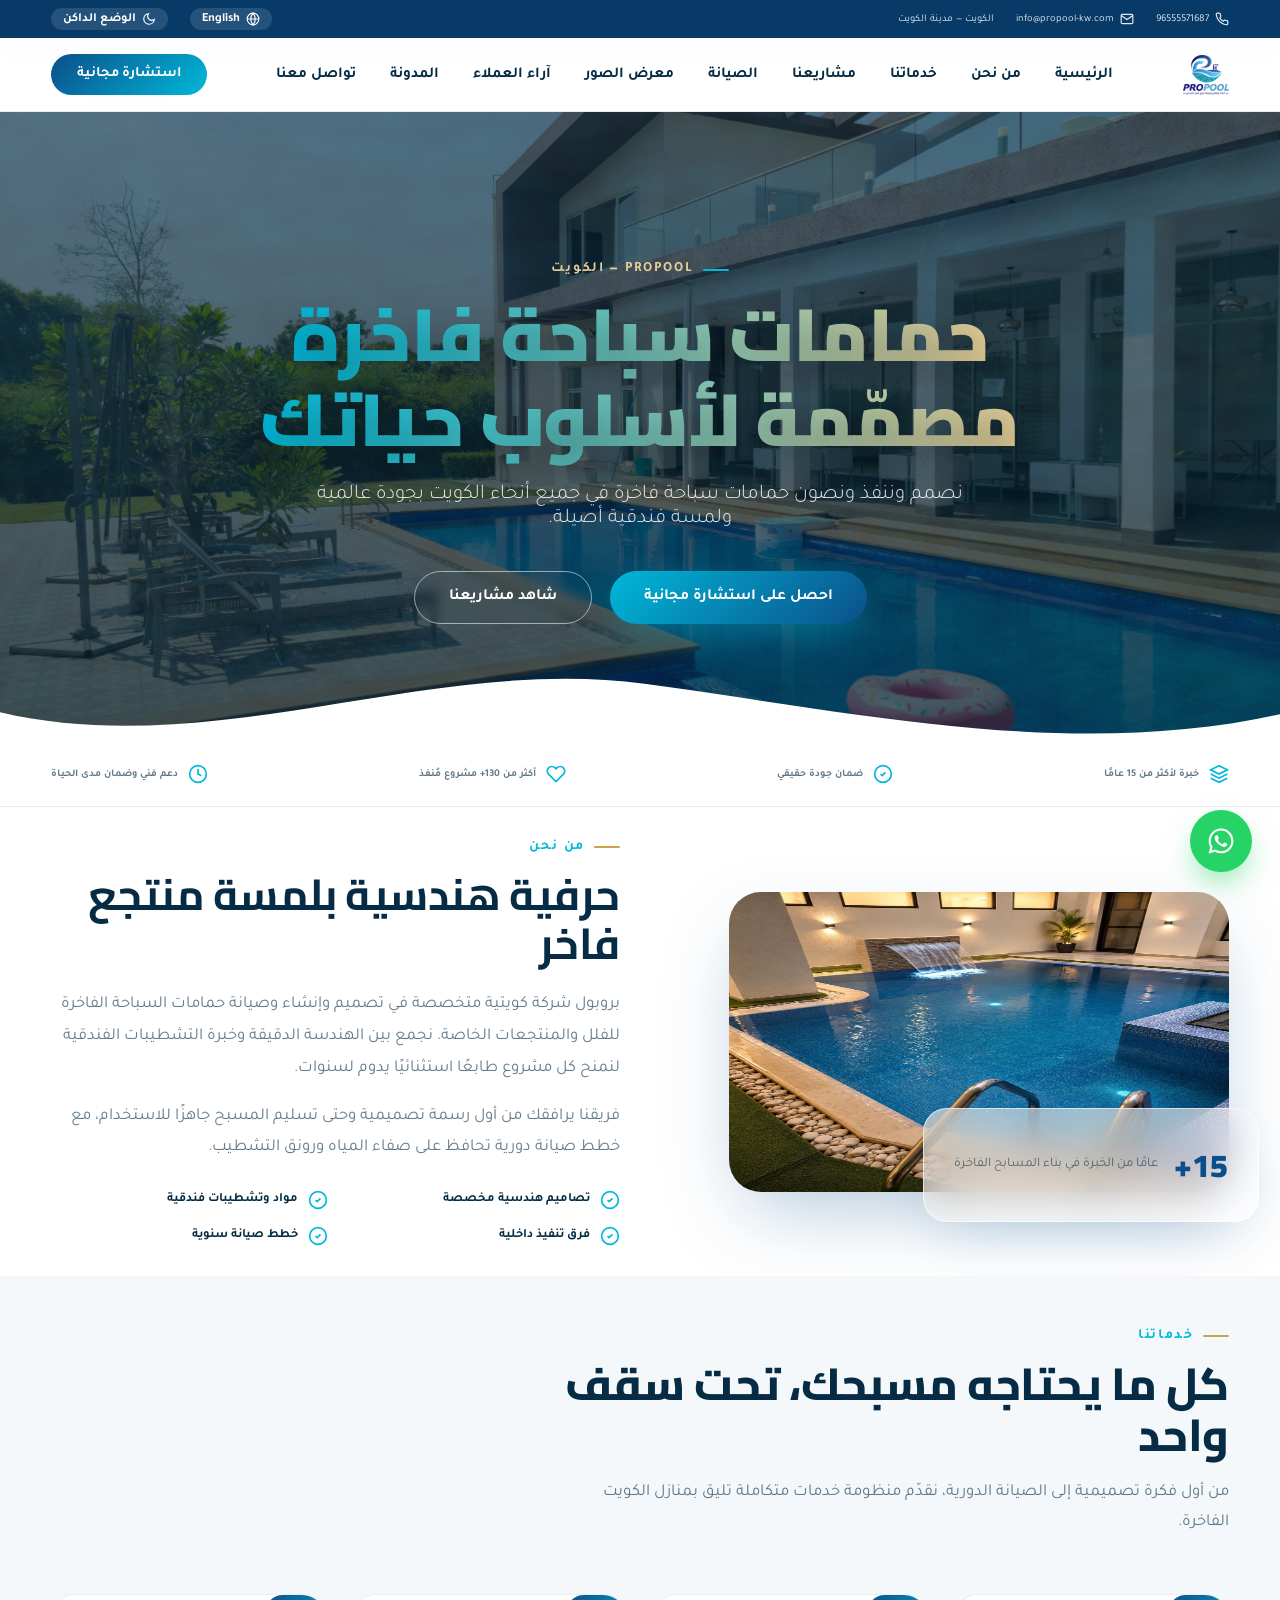
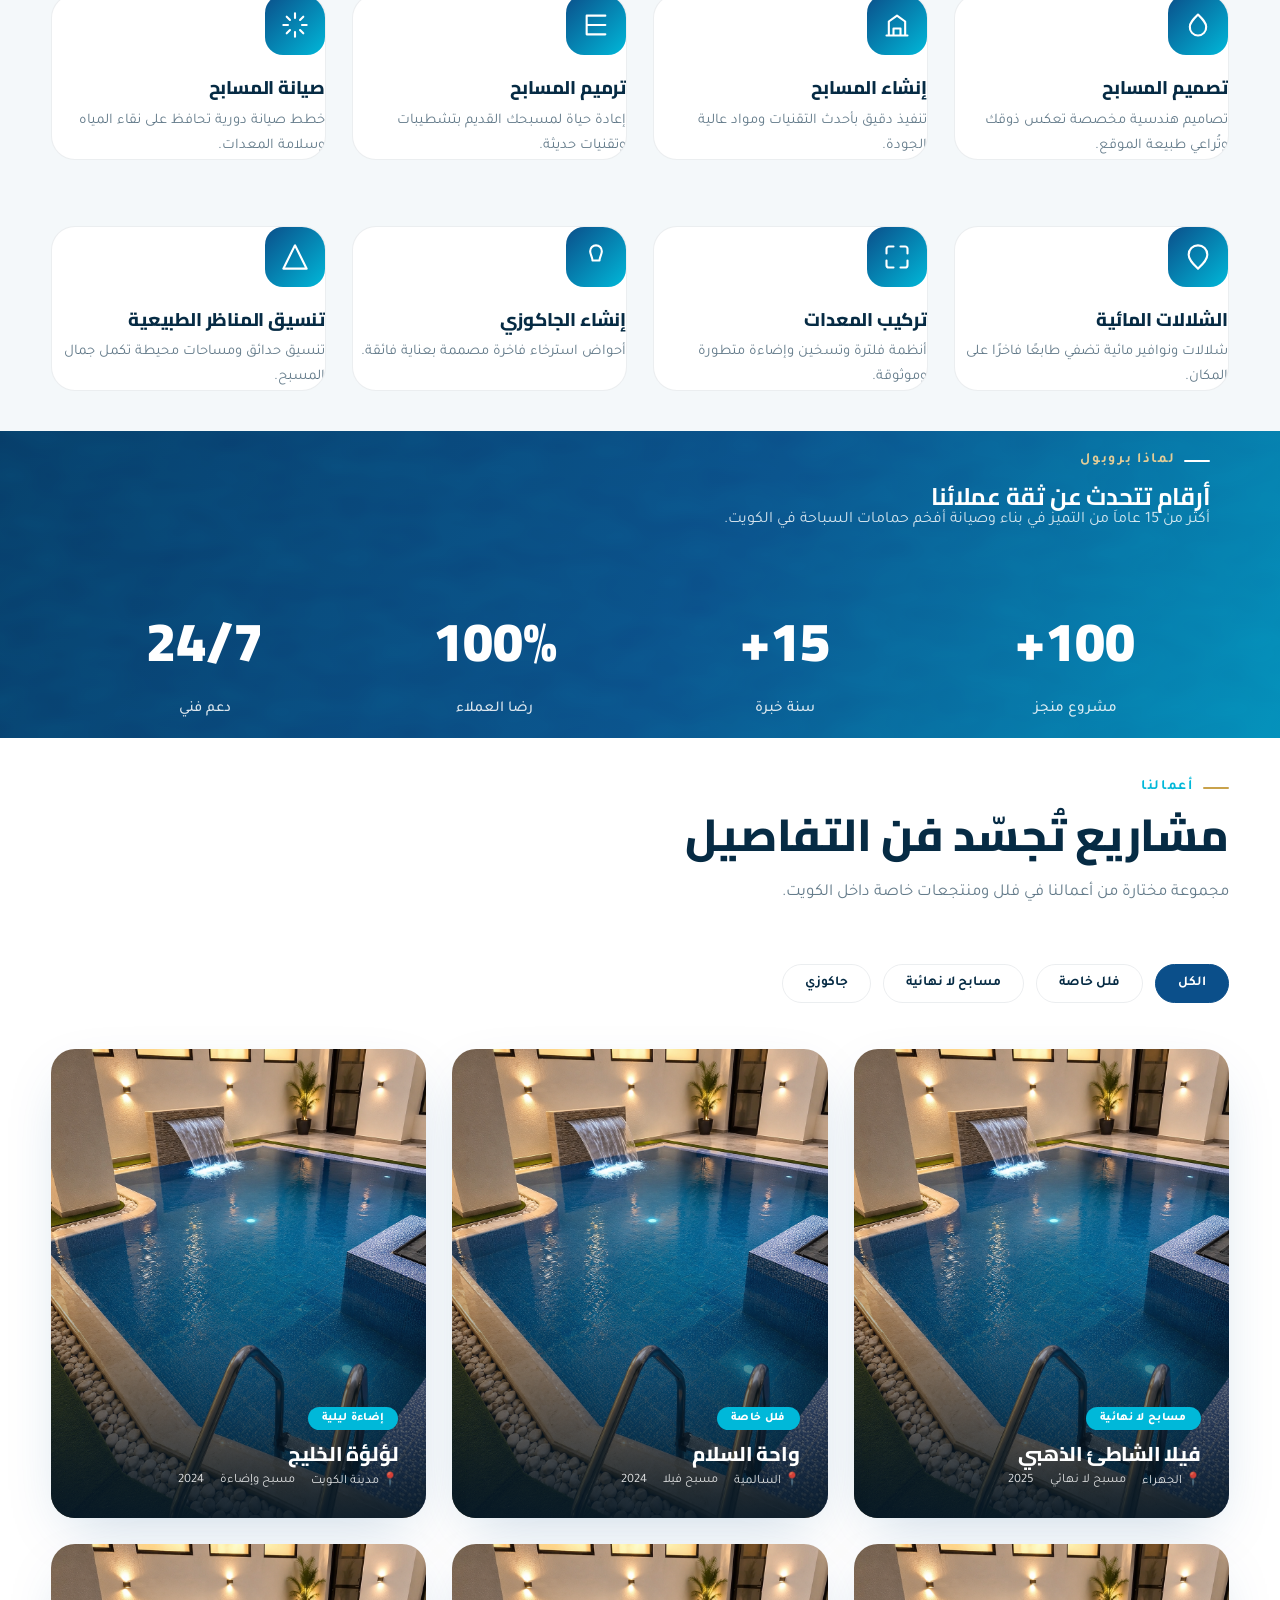
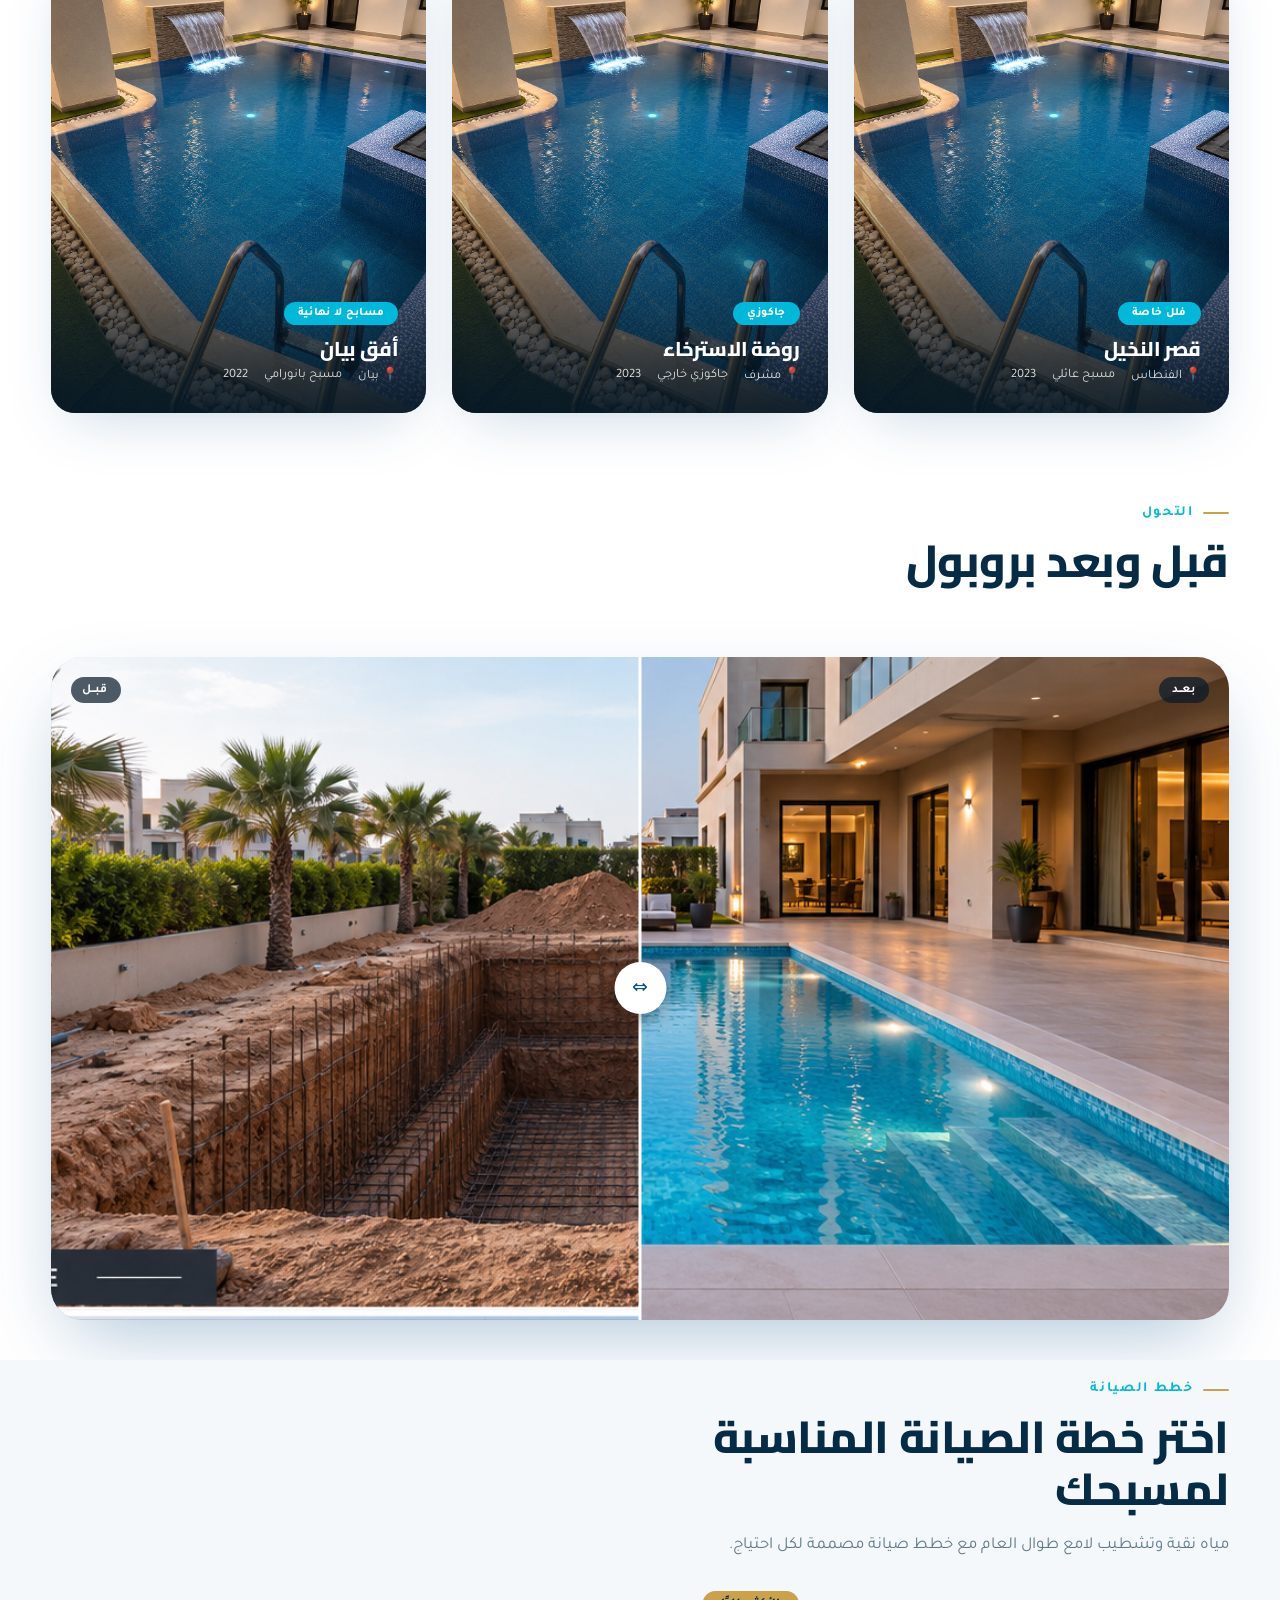
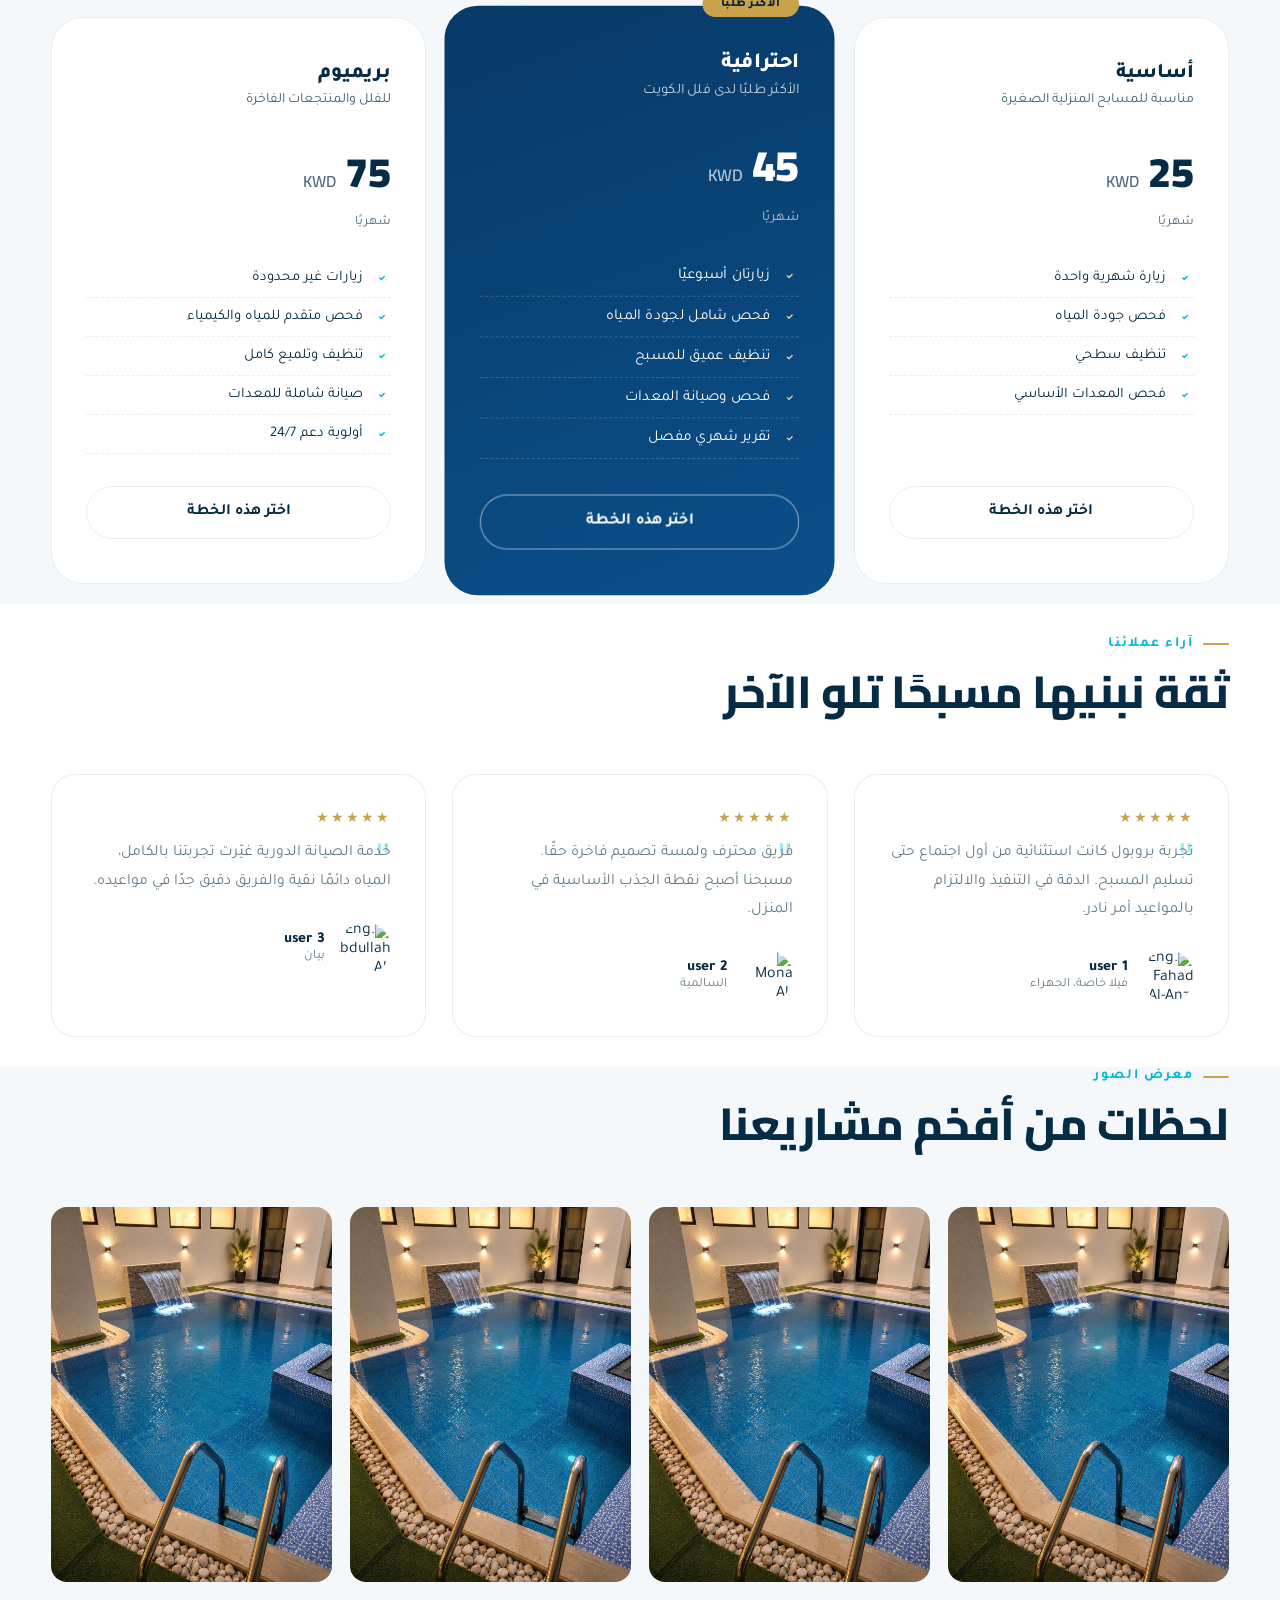
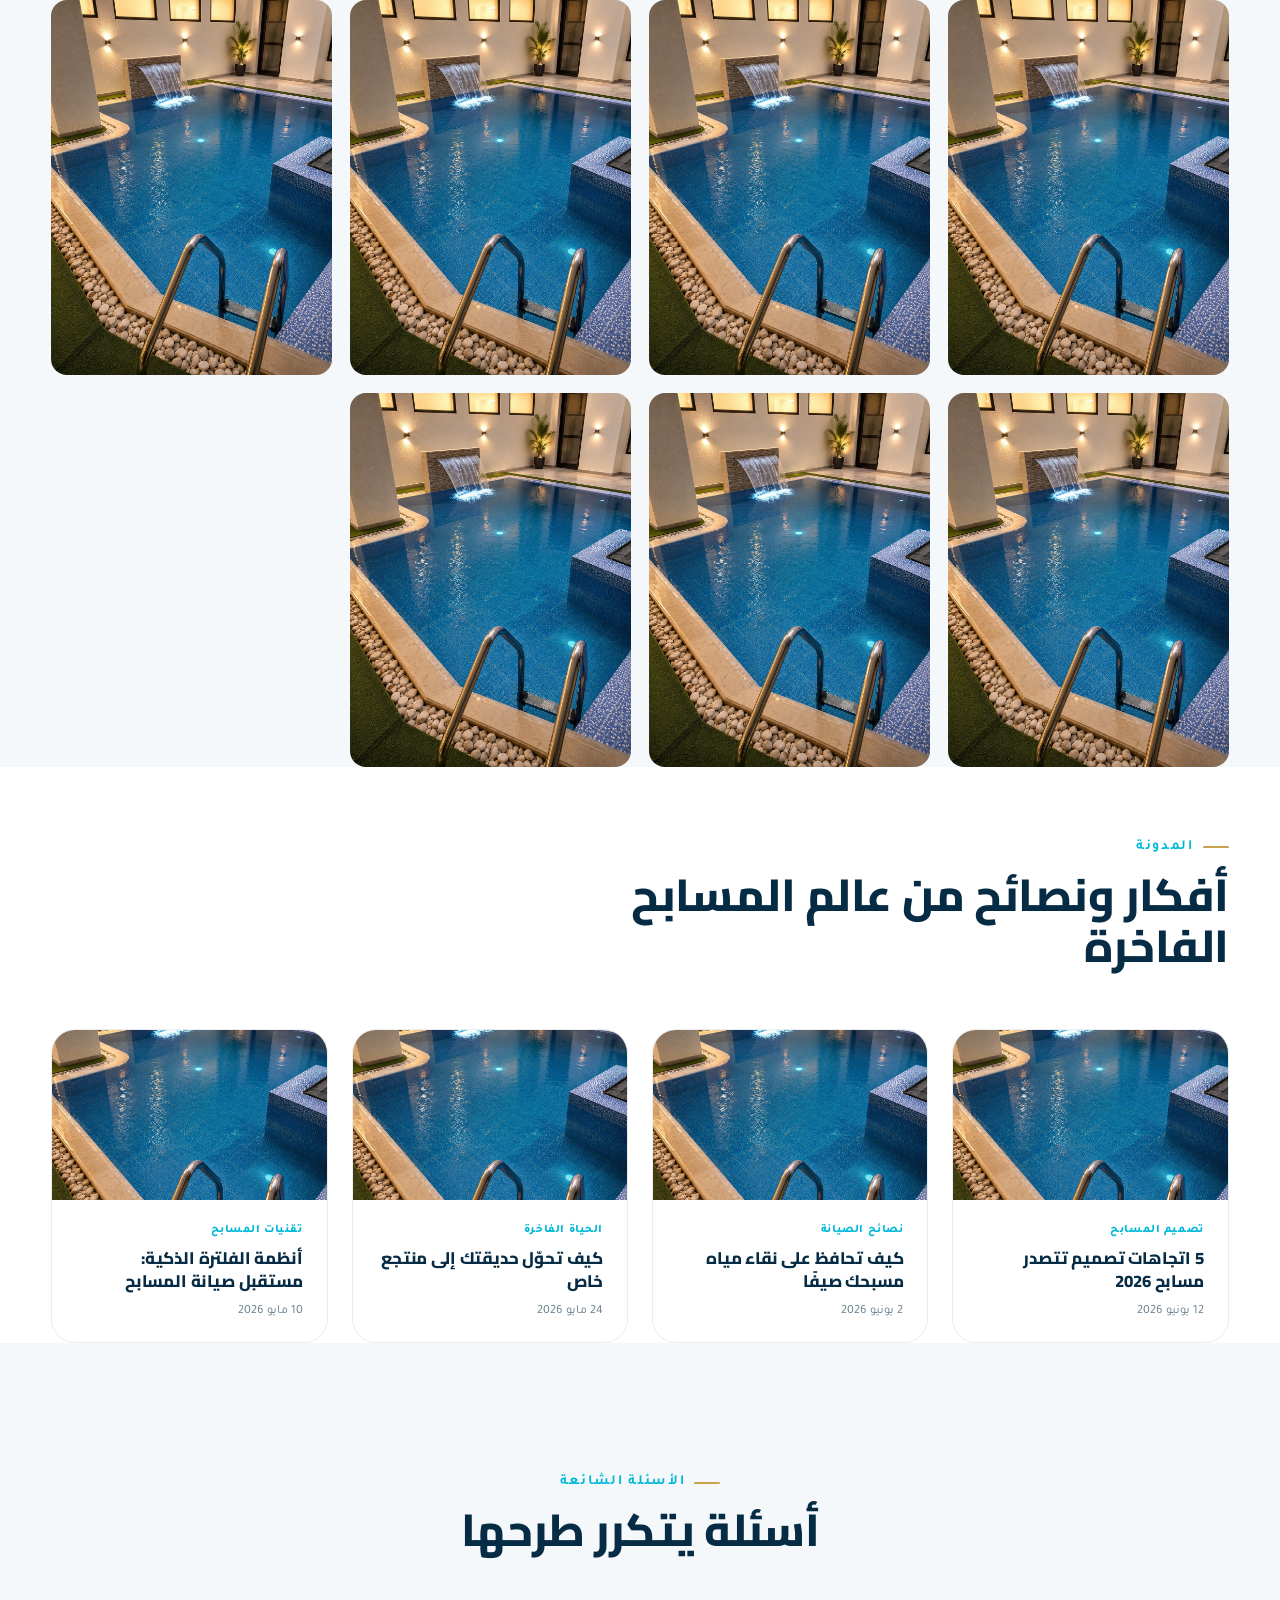
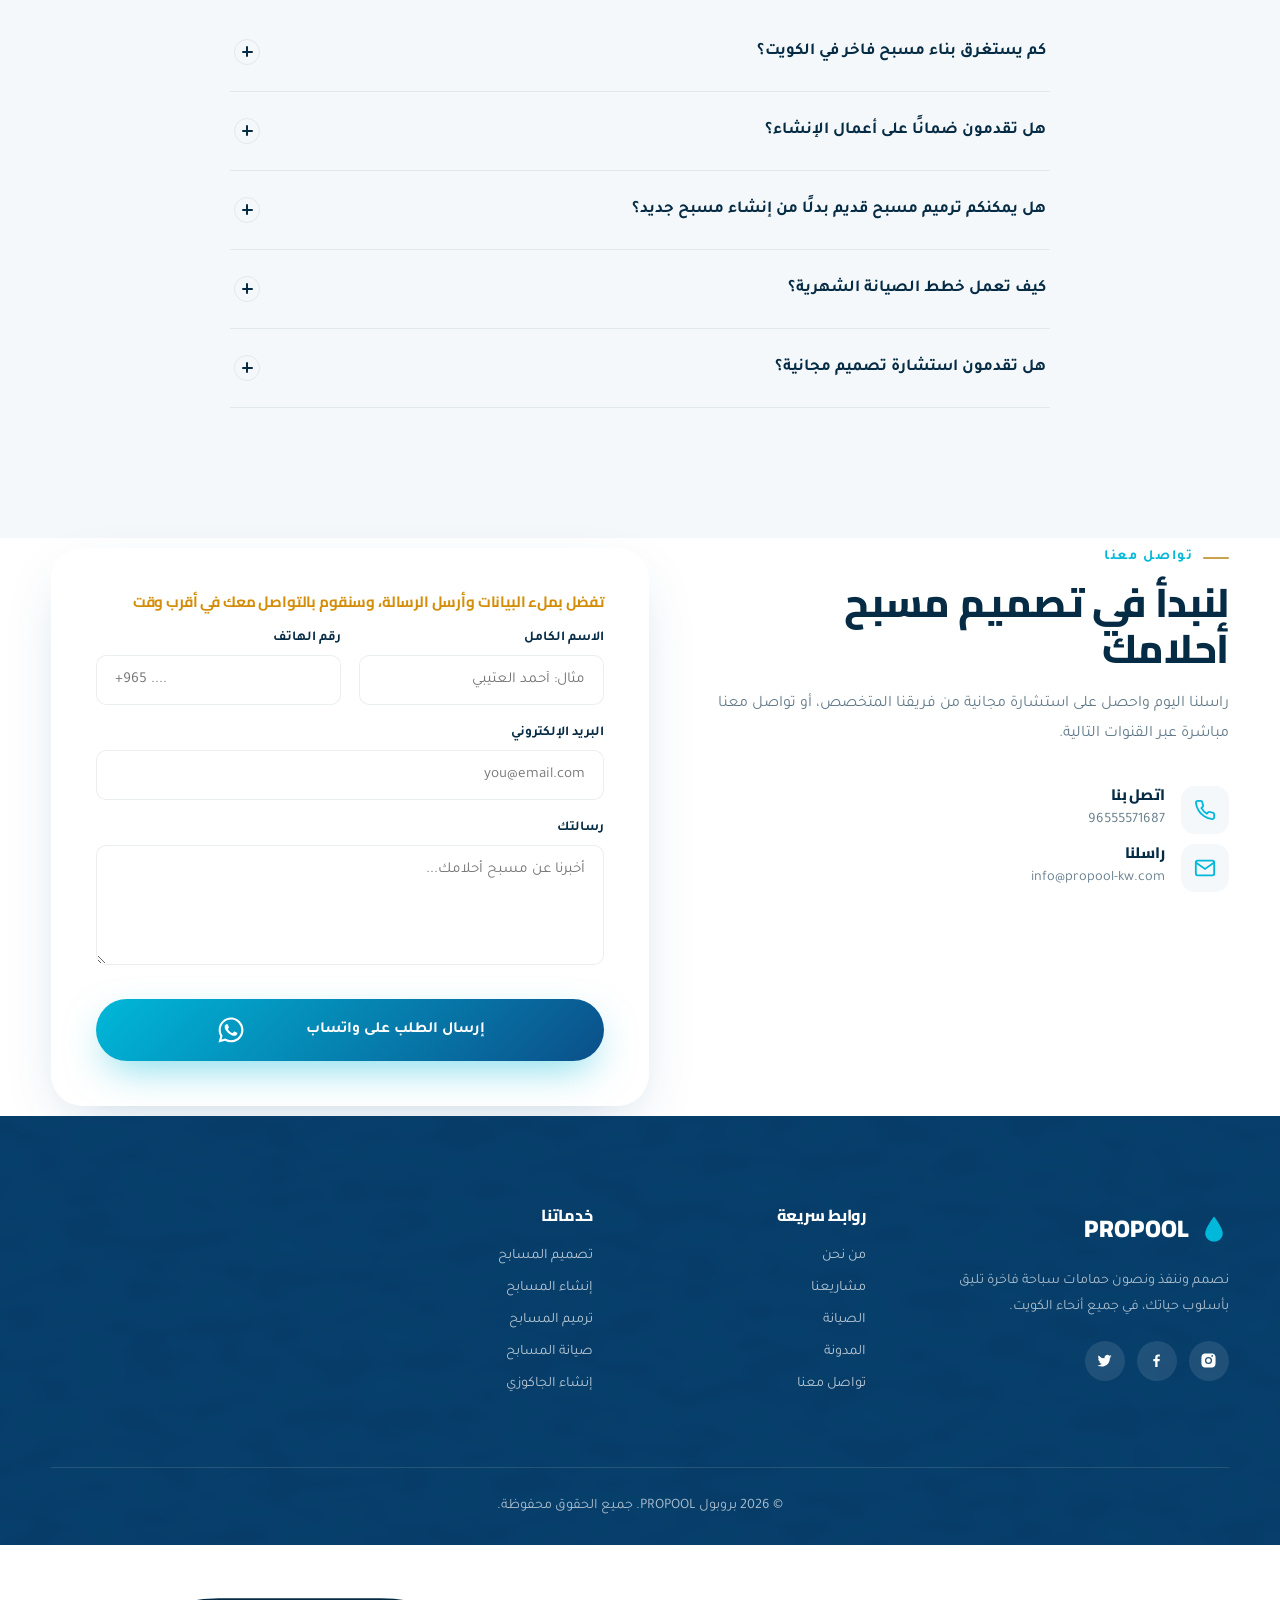
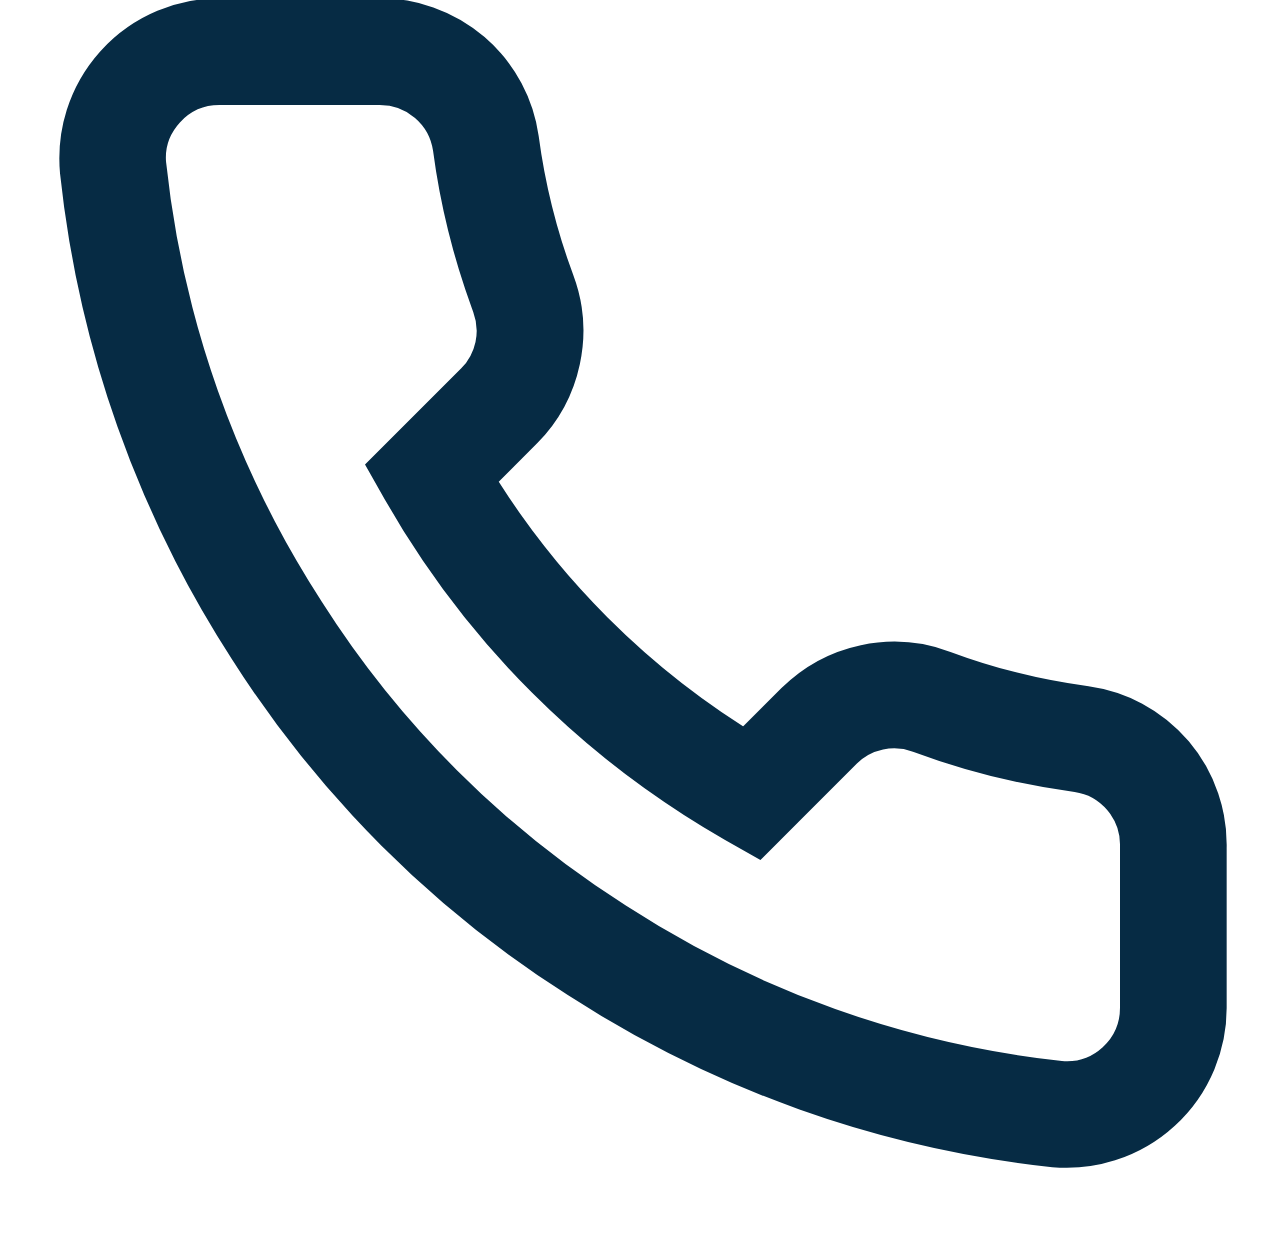
==== commit eaaf3717: "Update index.html" ====
--- a/index.html
+++ b/index.html
@@ -2,7 +2,7 @@
 <html lang="ar" dir="rtl" data-theme="light">
 <head>
 <meta charset="UTF-8">
-<meta name="viewport" content="width=device-width, initial-scale=1.0"> <title>بروبول | PROPOOL — تصميم وإنشاء وصيانة حمامات سباحة فاخرة في الكويت</title>
+<meta name="viewport" content="width=device-width, initial-scale=1.0"> <title>PROPOOL — تصميم وإنشاء وصيانة حمامات سباحة فاخرة في الكويت</title>
 <meta name="description" content="بروبول PROPOOL — الشركة الرائدة في تصميم وإنشاء وصيانة حمامات السباحة الفاخرة في الكويت. جودة عالمية، تشطيبات فندقية، وضمان حقيقي.">
 <meta name="keywords" content="حمامات سباحة الكويت, إنشاء حمامات سباحة, صيانة مسابح, تصميم مسابح فاخرة, PROPOOL Kuwait, swimming pool construction Kuwait">
 <meta name="author" content="PROPOOL Kuwait">
@@ -376,6 +376,9 @@
 </footer>
 
 <!-- FLOATING BUTTONS -->
+ <a class="call-float" href="tel:+96555571687" aria-label="Call Us">
+  <svg viewBox="0 0 24 24" fill="none" stroke="currentColor" stroke-width="2"><path d="M22 16.92v3a2 2 0 0 1-2.18 2 19.79 19.79 0 0 1-8.63-3.07 19.5 19.5 0 0 1-6-6 19.79 19.79 0 0 1-3.07-8.67A2 2 0 0 1 4.11 2h3a2 2 0 0 1 2 1.72c.127.96.362 1.903.7 2.81a2 2 0 0 1-.45 2.11L8.09 9.91a16 16 0 0 0 6 6l1.27-1.27a2 2 0 0 1 2.11-.45c.907.338 1.85.573 2.81.7A2 2 0 0 1 22 16.92z"/></svg>
+</a>
 <a class="whatsapp-float" href="http://api.whatsapp.com/send?phone=96555571687" target="_blank" aria-label="WhatsApp">
   <svg viewBox="0 0 24 24" fill="currentColor"><path d="M12.04 2C6.58 2 2.13 6.45 2.13 11.91c0 1.75.46 3.45 1.32 4.95L2 22l5.29-1.39a9.9 9.9 0 0 0 4.75 1.21h.01c5.46 0 9.9-4.45 9.9-9.91C21.96 6.45 17.5 2 12.04 2Zm0 18.14h-.01a8.2 8.2 0 0 1-4.19-1.15l-.3-.18-3.14.82.84-3.06-.2-.31a8.2 8.2 0 0 1-1.26-4.35c0-4.53 3.69-8.22 8.24-8.22 2.2 0 4.27.86 5.82 2.42a8.17 8.17 0 0 1 2.41 5.82c0 4.53-3.7 8.21-8.21 8.21Zm4.5-6.15c-.25-.12-1.47-.72-1.7-.81-.23-.08-.39-.12-.56.13-.16.25-.64.81-.79.97-.14.17-.29.19-.53.06-.25-.12-1.05-.39-2-1.23-.74-.66-1.24-1.47-1.39-1.72-.14-.25-.02-.38.11-.51.11-.11.25-.29.37-.43.12-.14.16-.25.25-.41.08-.17.04-.31-.02-.44-.06-.12-.56-1.36-.77-1.86-.2-.48-.41-.42-.56-.43h-.48c-.16 0-.43.06-.66.31-.22.25-.87.85-.87 2.08 0 1.22.89 2.4 1.02 2.57.12.17 1.75 2.67 4.24 3.74.59.26 1.05.41 1.41.52.59.19 1.13.16 1.56.1.48-.07 1.47-.6 1.67-1.18.21-.58.21-1.07.15-1.18-.07-.1-.23-.17-.48-.29Z"/></svg>
 </a>
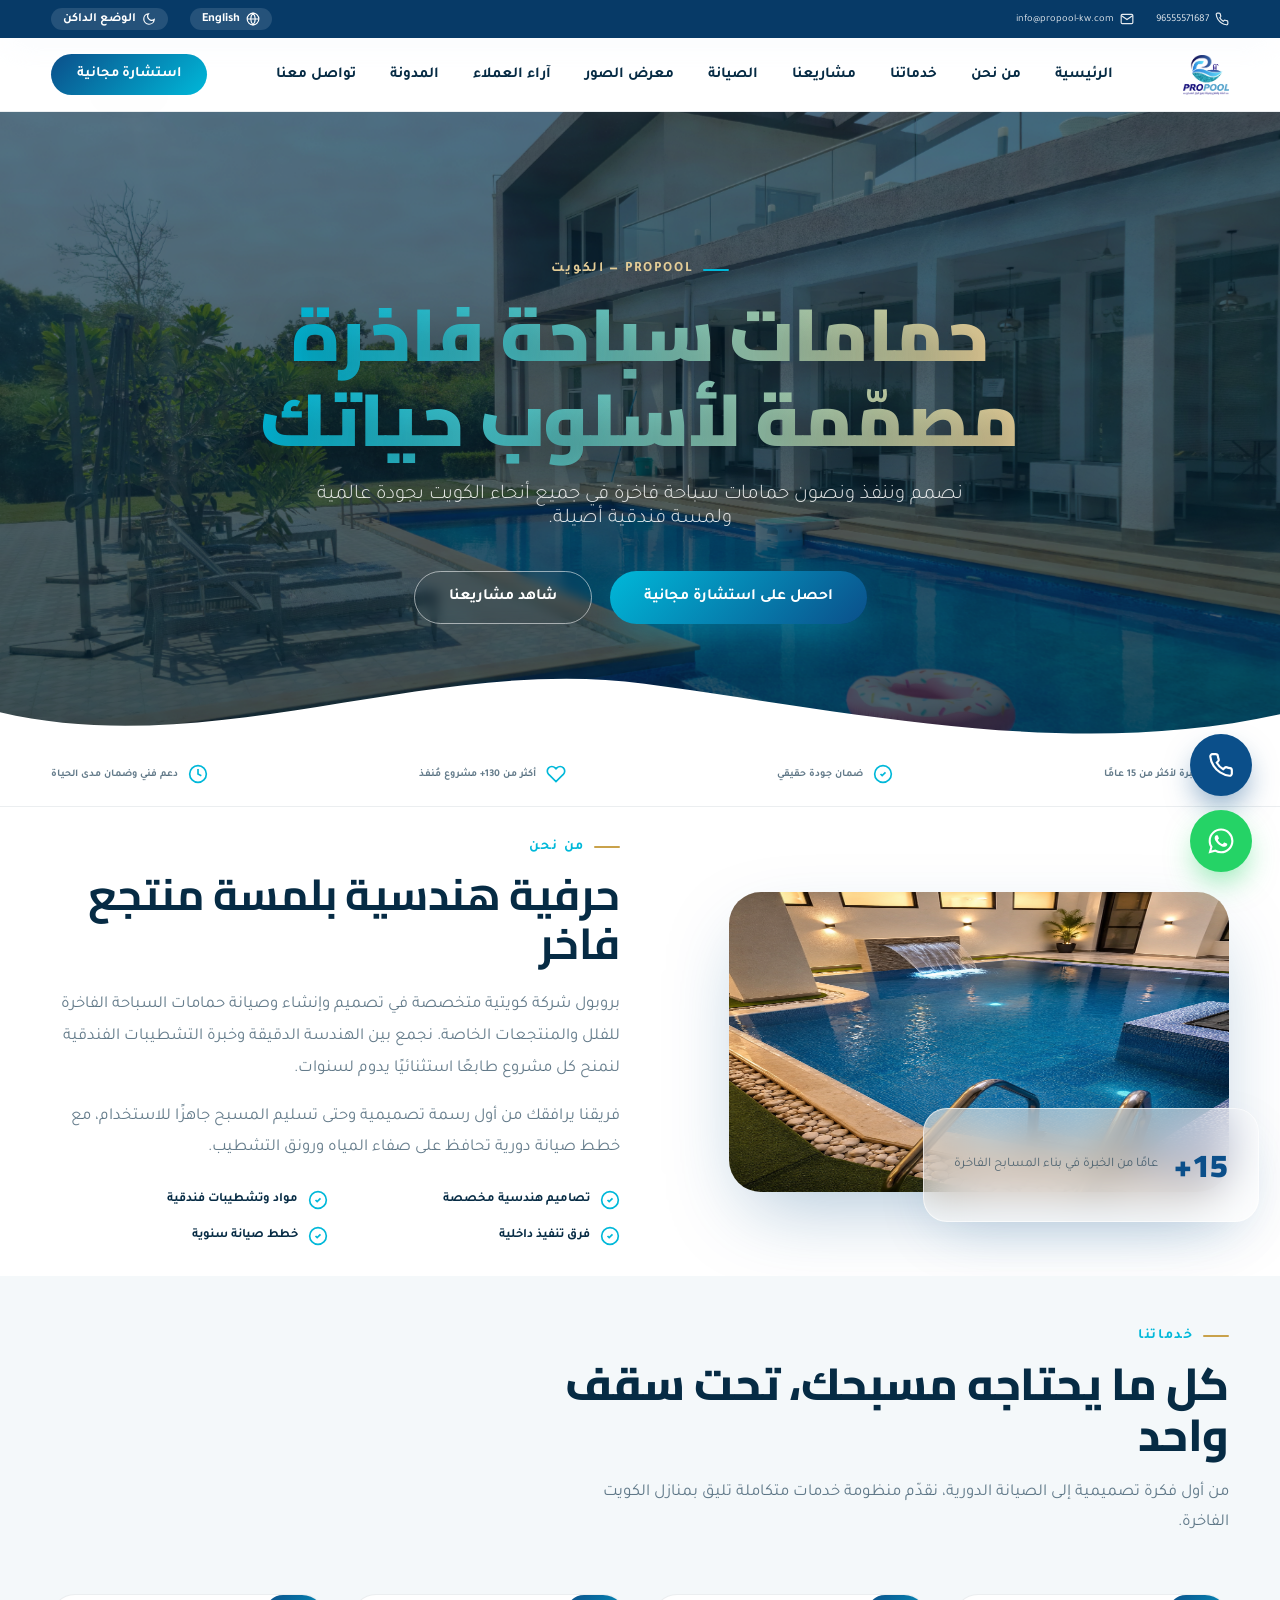
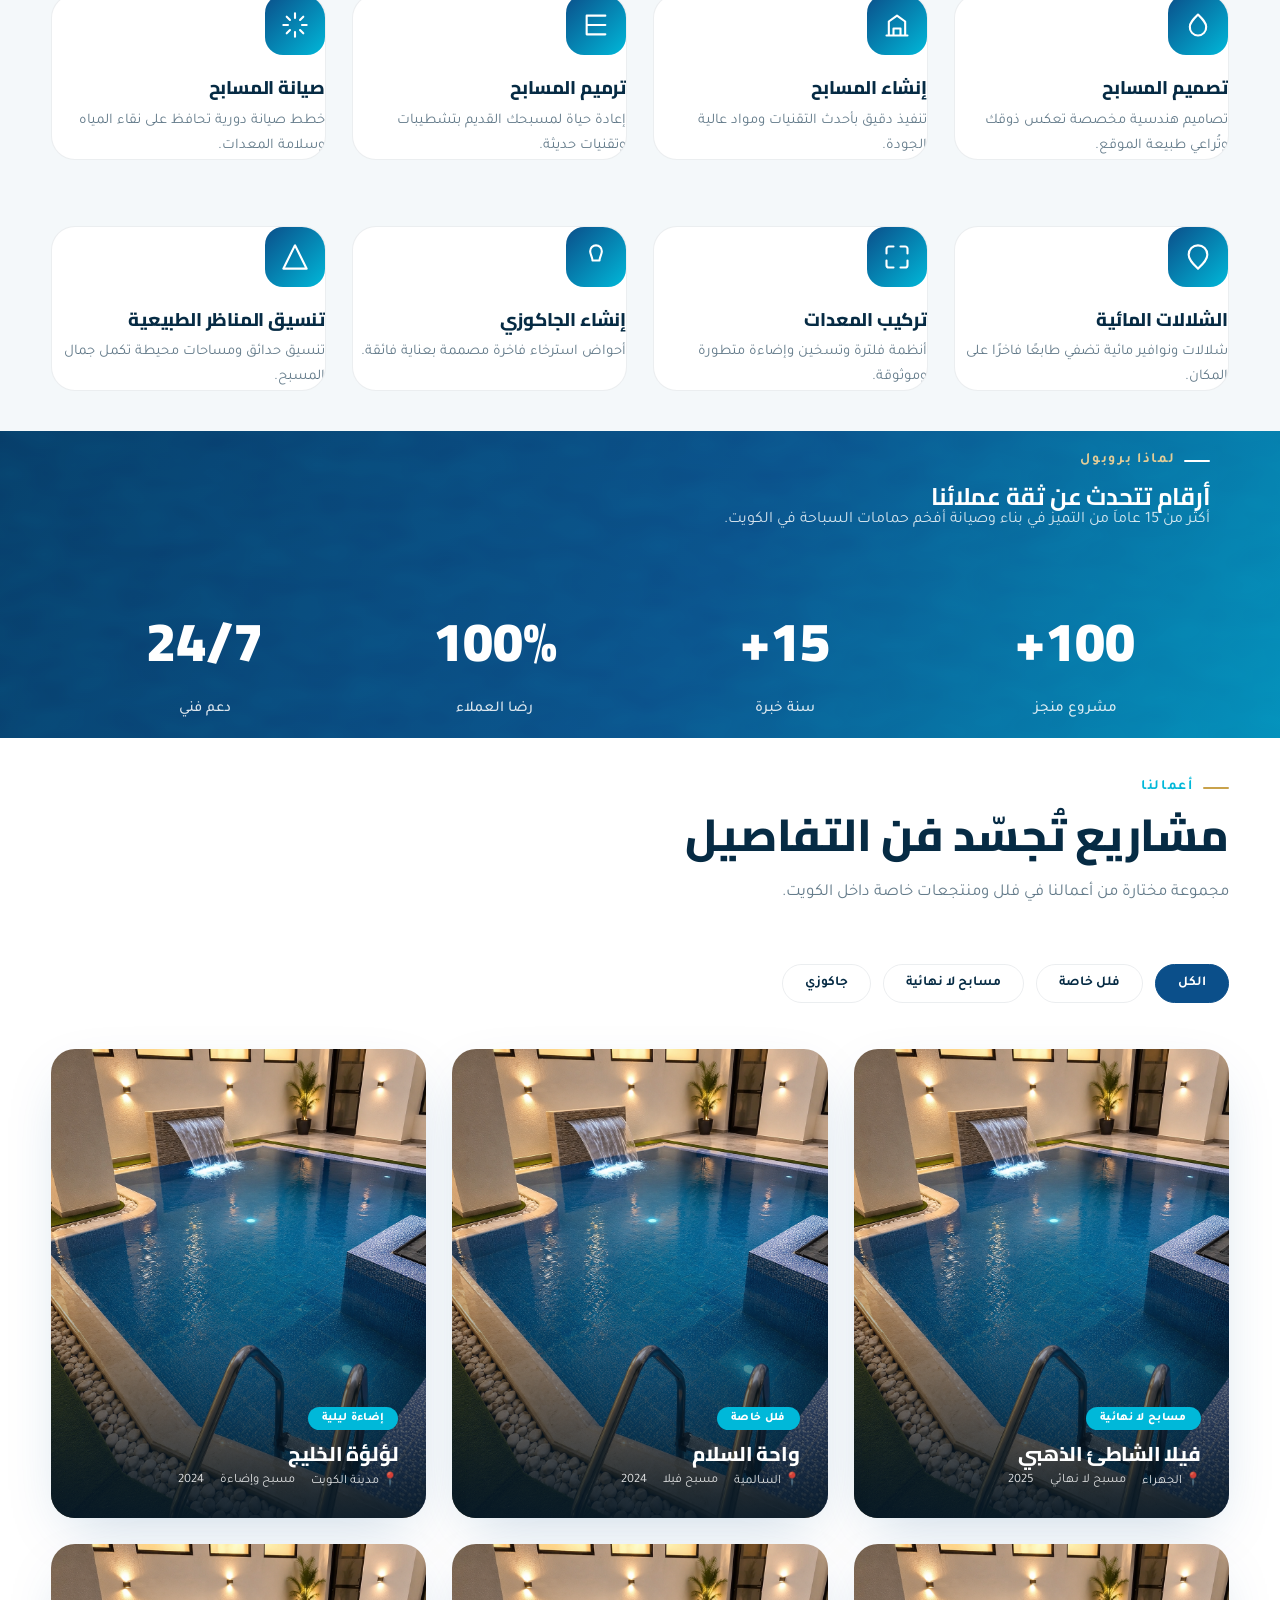
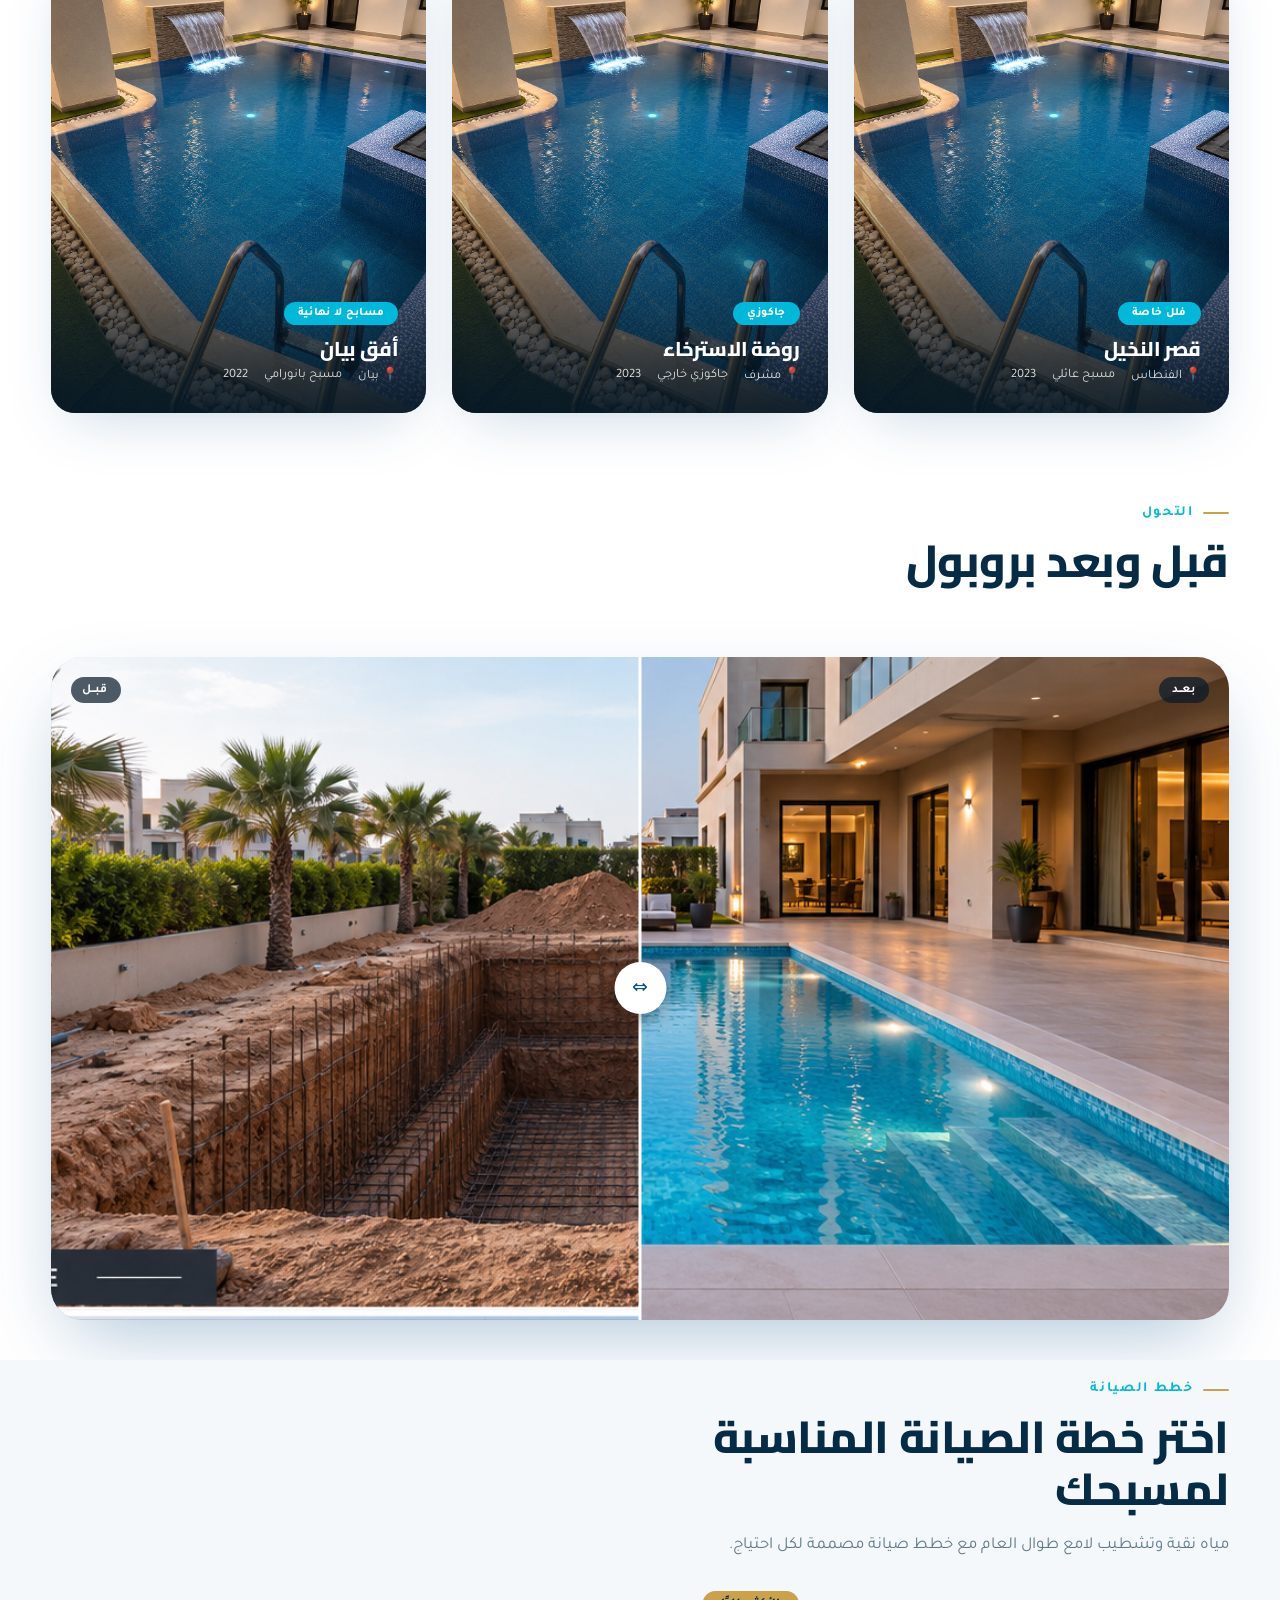
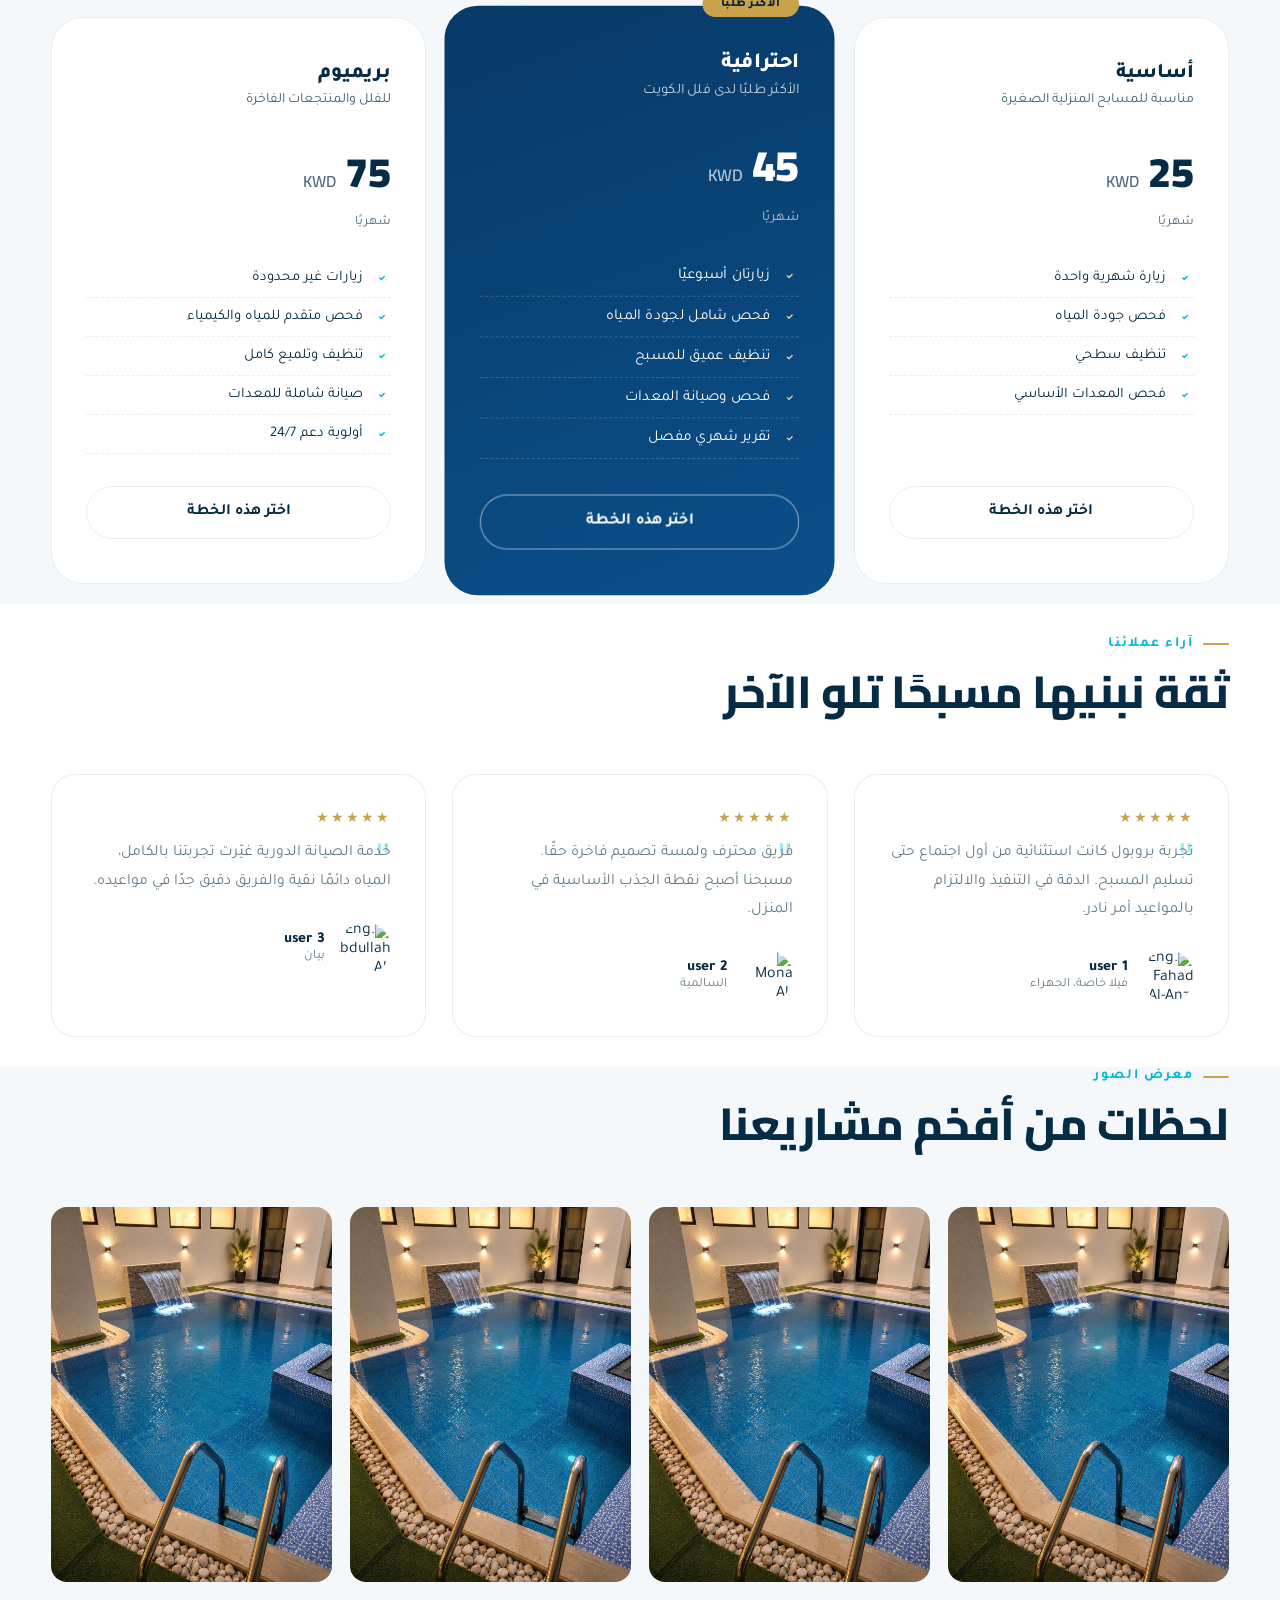
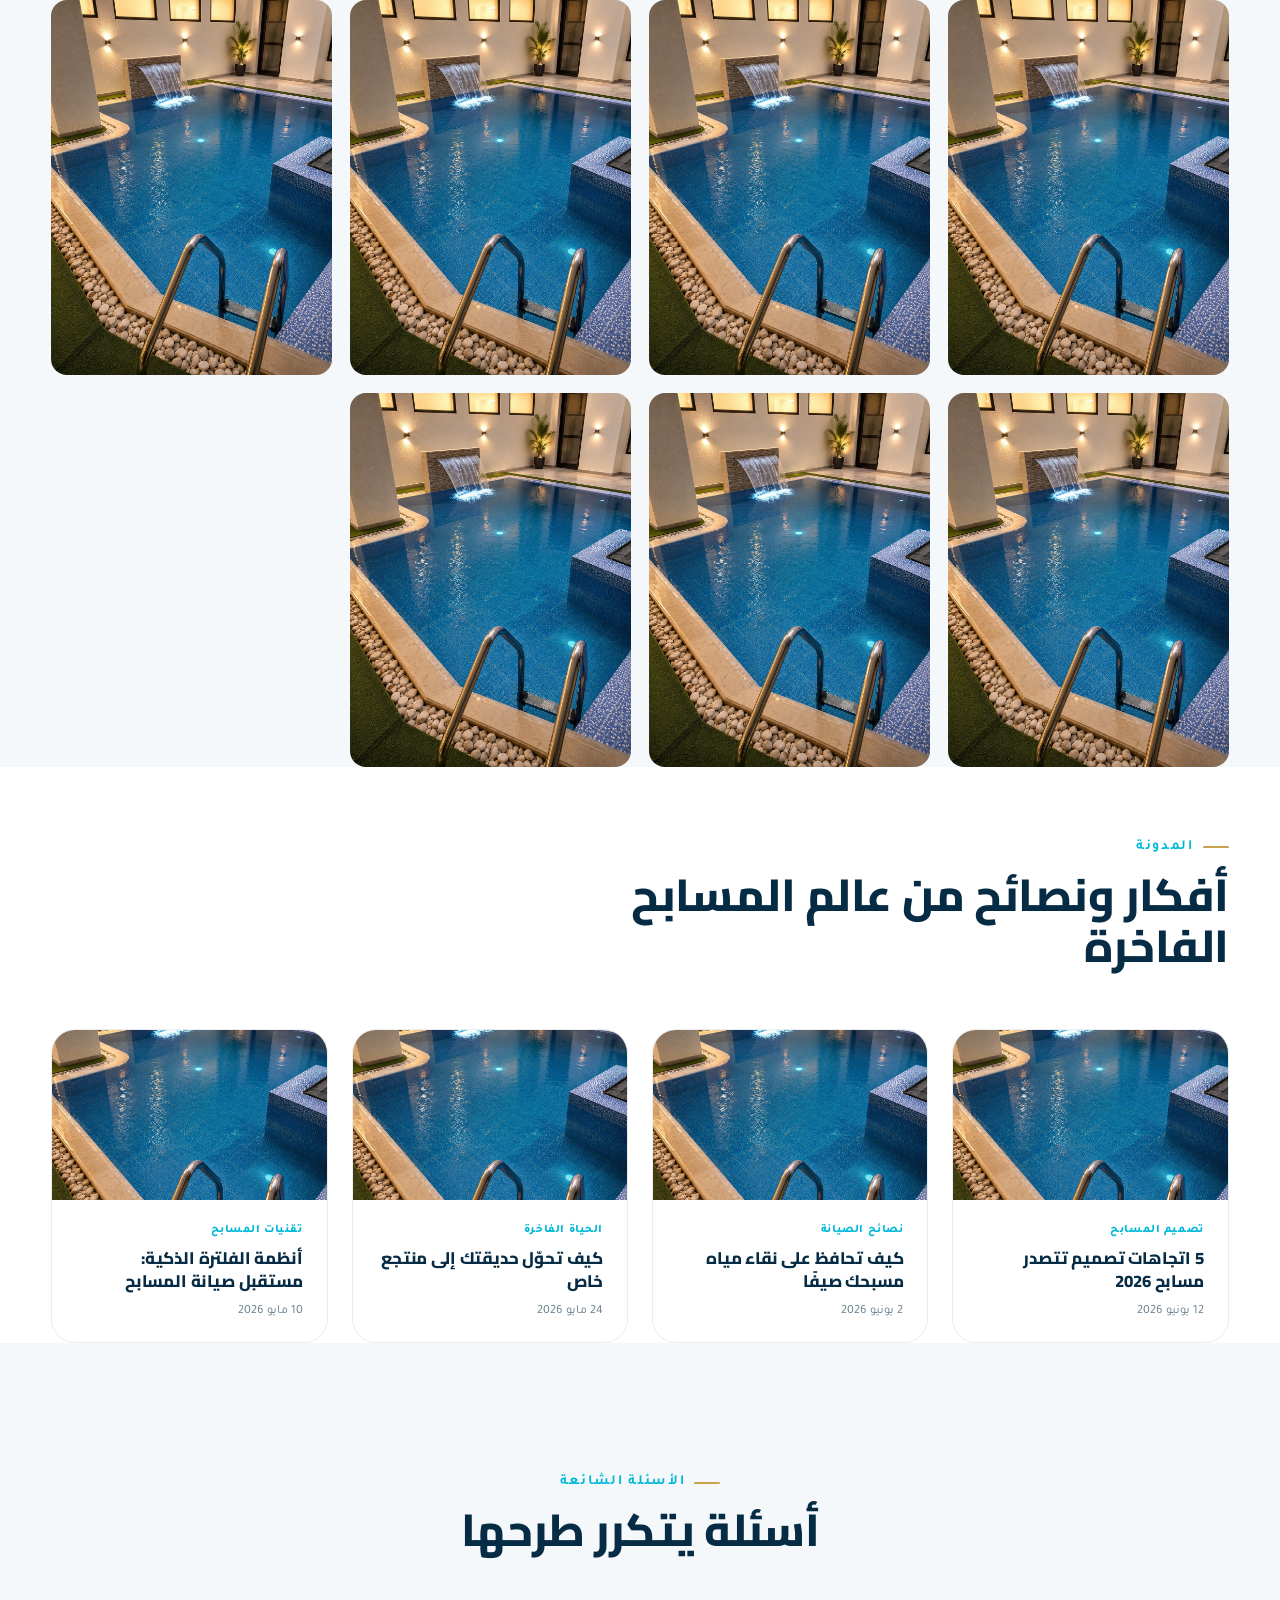
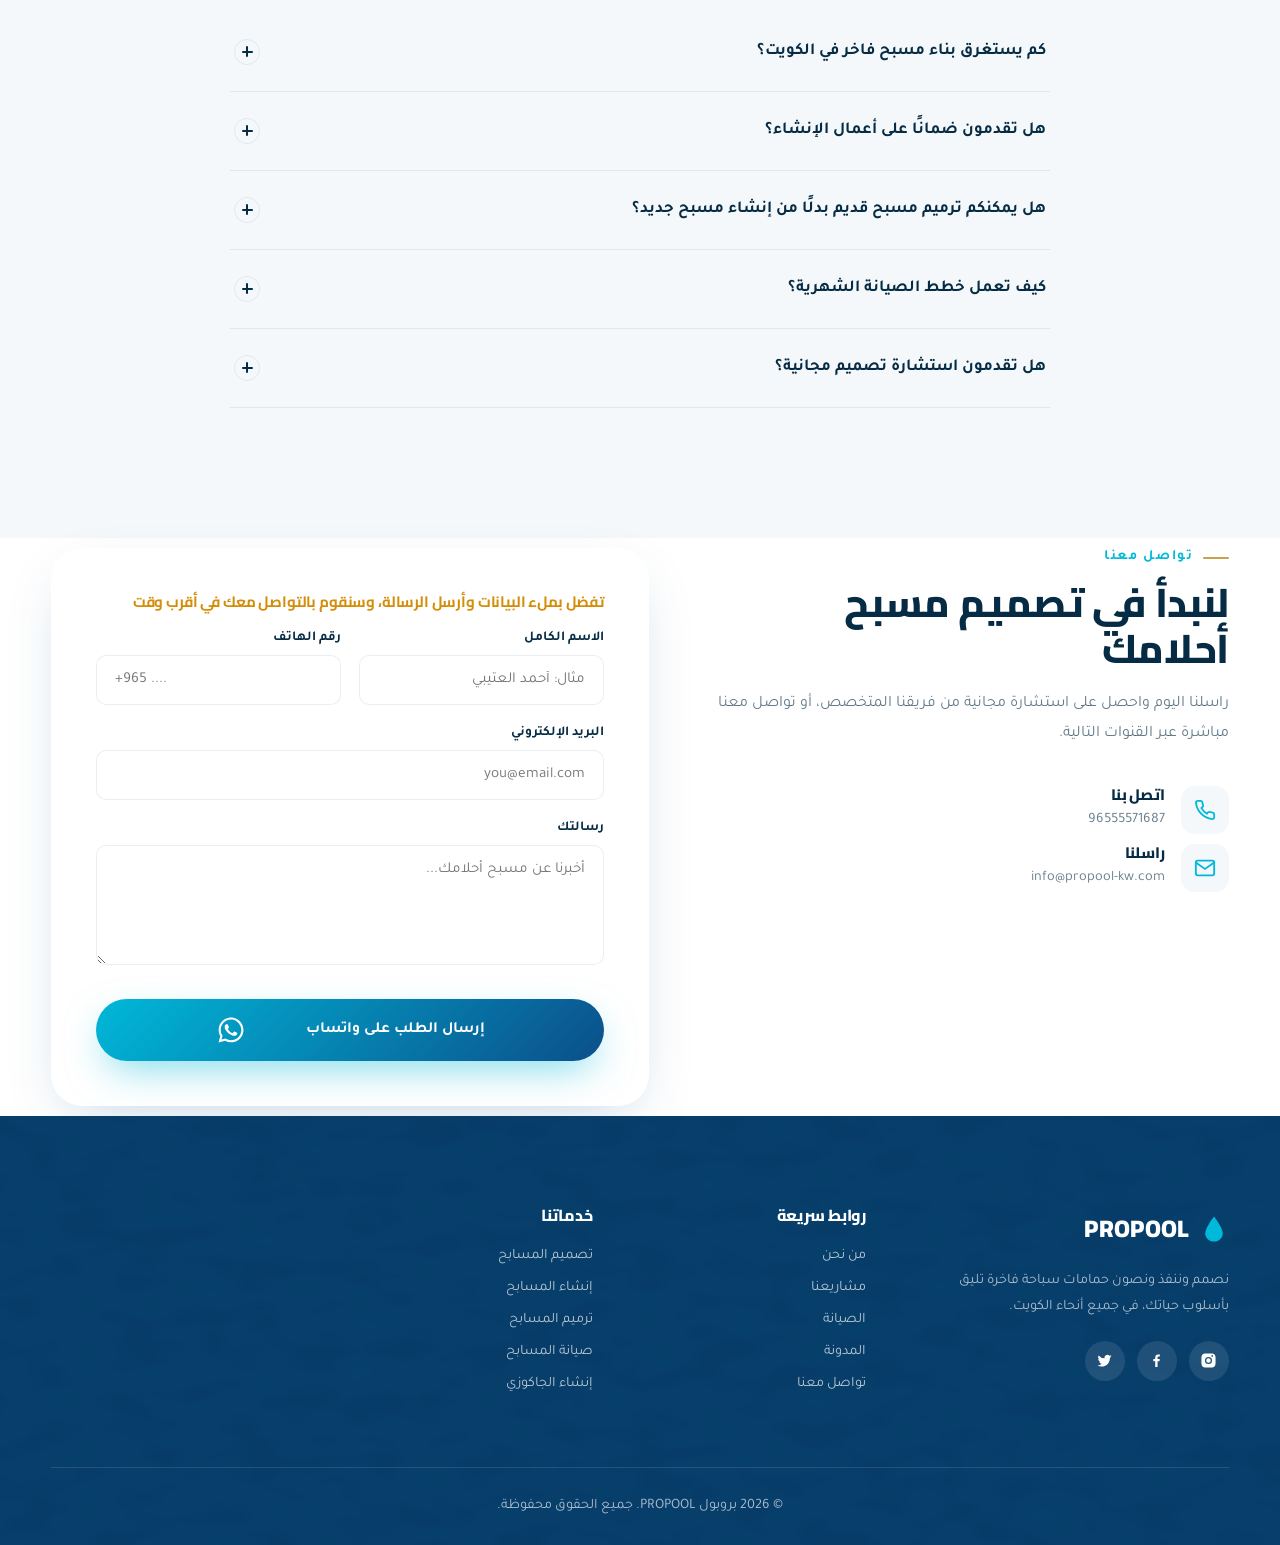
==== commit eb32e306: "Update index.html" ====
--- a/index.html
+++ b/index.html
@@ -65,7 +65,6 @@
         <svg width="14" height="14" viewBox="0 0 24 24" fill="none" stroke="currentColor" stroke-width="2"><path d="M4 4h16v16H4z" style="display:none"/><path d="M22 6c0-1.1-.9-2-2-2H4a2 2 0 0 0-2 2v12a2 2 0 0 0 2 2h16a2 2 0 0 0 2-2V6Z"/><path d="m22 6-10 7L2 6"/></svg>
         <span>info@propool-kw.com</span>
       </a>
-      <a href="#" data-ar="الكويت — مدينة الكويت" data-en="Kuwait City, Kuwait">الكويت — مدينة الكويت</a>
     </div>
     <div class="topbar-right">
       <div class="lang-toggle" id="langToggle">
@@ -79,7 +78,6 @@
     </div>
   </div>
 </div>
-
 <!-- NAV -->
 <header class="nav" id="mainNav">
   <div class="container nav-inner">
--- a/style.css
+++ b/style.css
@@ -149,9 +149,19 @@
   box-shadow:var(--shadow-soft);transition:transform .35s var(--ease), box-shadow .35s;
 }
 .nav-cta:hover{transform:translateY(-3px);box-shadow:var(--shadow-lift);}
-.burger{display:none;flex-direction:column;gap:5px;cursor:pointer;}
-.burger span{width:26px;height:2px;background:var(--text);border-radius:2px;}
-
+.burger{display:none;flex-direction:column;gap:5px;cursor:pointer;width:26px;height:20px;justify-content:center;position:relative;}
+.burger span{
+  width:26px;height:2px;background:var(--text);border-radius:2px;
+  transition:transform .35s var(--ease), opacity .25s var(--ease);
+  position:absolute;
+}
+.burger span:nth-child(1){transform:translateY(-7px);}
+.burger span:nth-child(2){opacity:1;}
+.burger span:nth-child(3){transform:translateY(7px);}
+
+.burger.active span:nth-child(1){transform:translateY(0) rotate(45deg);}
+.burger.active span:nth-child(2){opacity:0;}
+.burger.active span:nth-child(3){transform:translateY(0) rotate(-45deg);}
 /* ============ HERO ============ */
 .hero{
   min-height:70svh;display:flex;align-items:center;position:relative;overflow:hidden;
@@ -507,7 +517,13 @@
 }
 .whatsapp-float svg{width:30px;height:30px;color:#fff;}
 @keyframes wa-pulse{0%{box-shadow:0 0 0 0 rgba(37,211,102,.5);}70%{box-shadow:0 0 0 16px rgba(37,211,102,0);}100%{box-shadow:0 0 0 0 rgba(37,211,102,0);}}
-
+.call-float{
+  position:fixed;bottom:104px;inset-inline-start:28px;z-index:400;
+  width:62px;height:62px;border-radius:50%;background:var(--c-ocean);display:flex;align-items:center;justify-content:center;
+  box-shadow:0 14px 30px -6px rgba(11,79,138,.55);transition:transform .35s var(--ease);
+}
+.call-float:hover{transform:translateY(-4px) scale(1.05);}
+.call-float svg{width:26px;height:26px;color:#fff;}
 .back-top{
   position:fixed;bottom:28px;inset-inline-end:28px;z-index:400;
   width:52px;height:52px;border-radius:50%;background:var(--c-ocean);color:#fff;display:flex;align-items:center;justify-content:center;
@@ -537,11 +553,11 @@
     right:0;
     left:auto;
     height:100vh;
-    width:78%;
+    width:40%;
     background:var(--surface);
     flex-direction:column;
     justify-content:center;
-    gap:30px;
+    gap:20px;
 
     transform:translateX(110%);
     transition:transform .5s var(--ease);
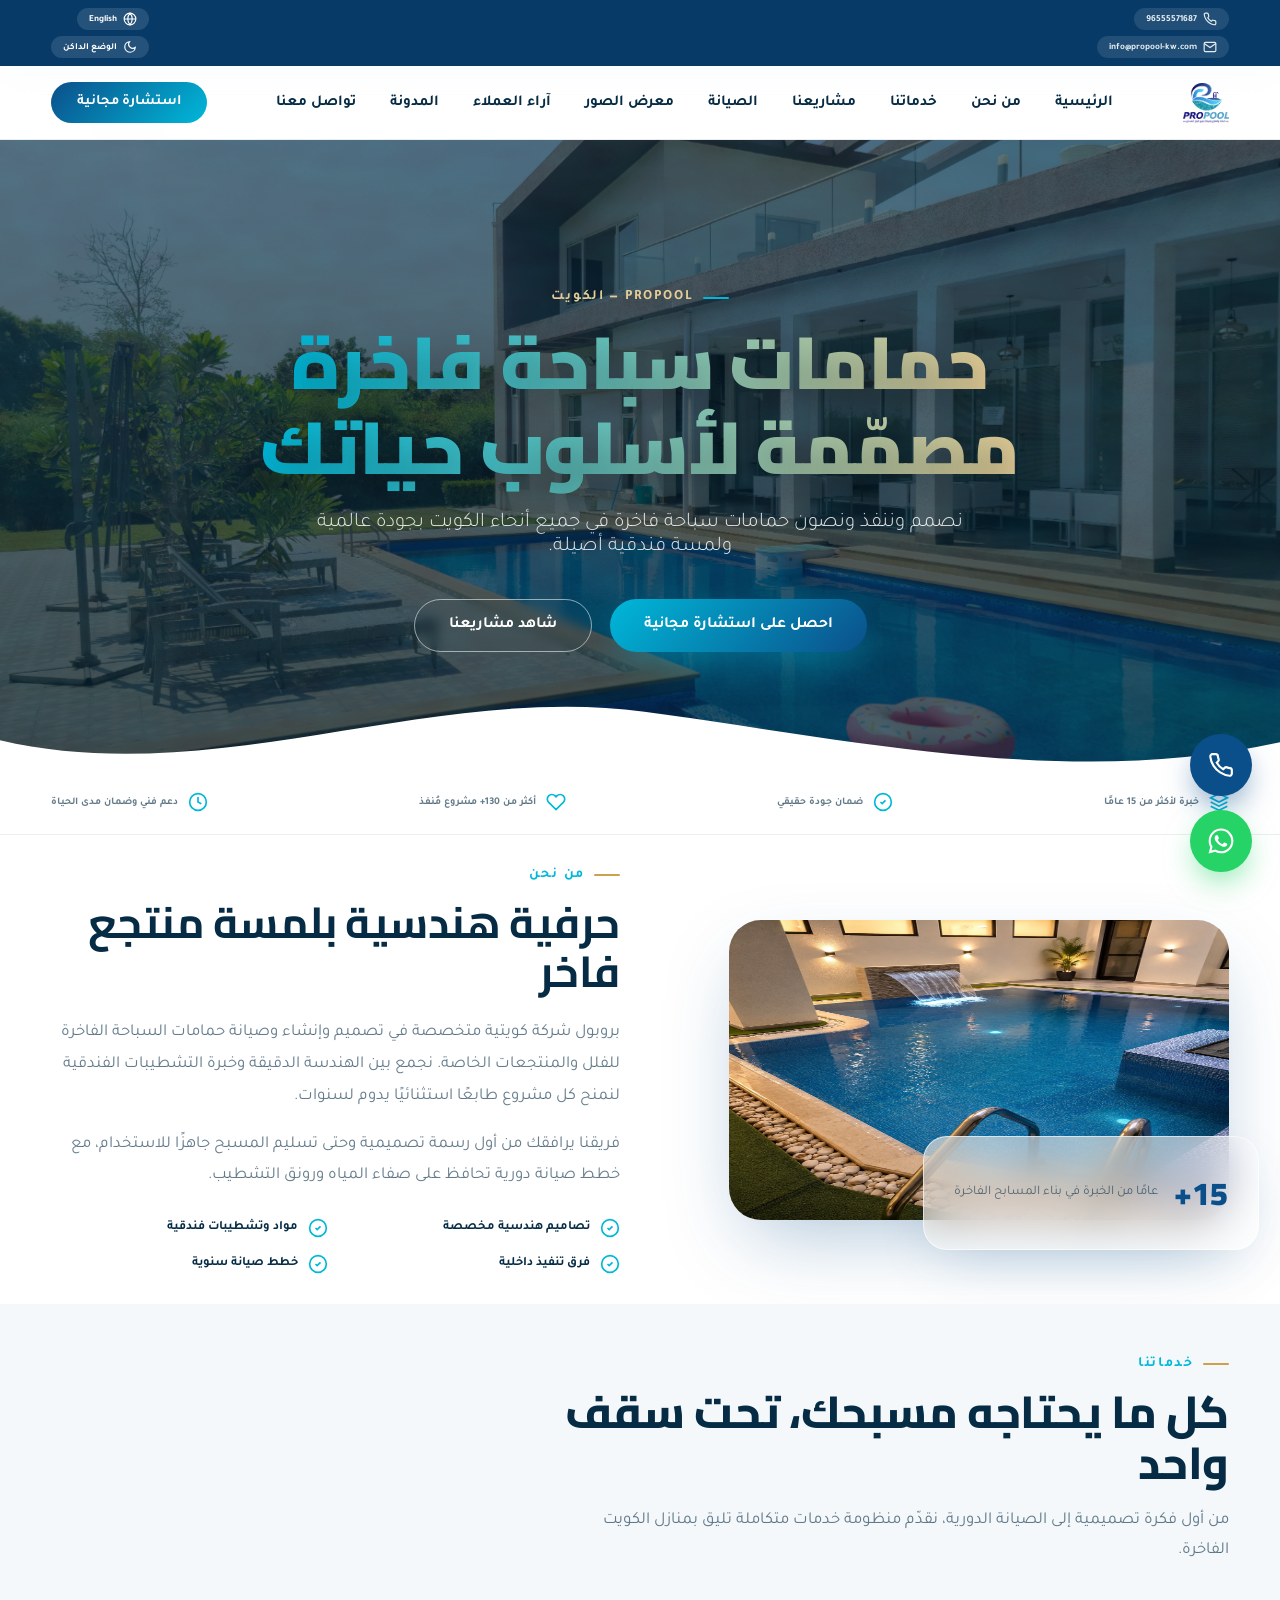
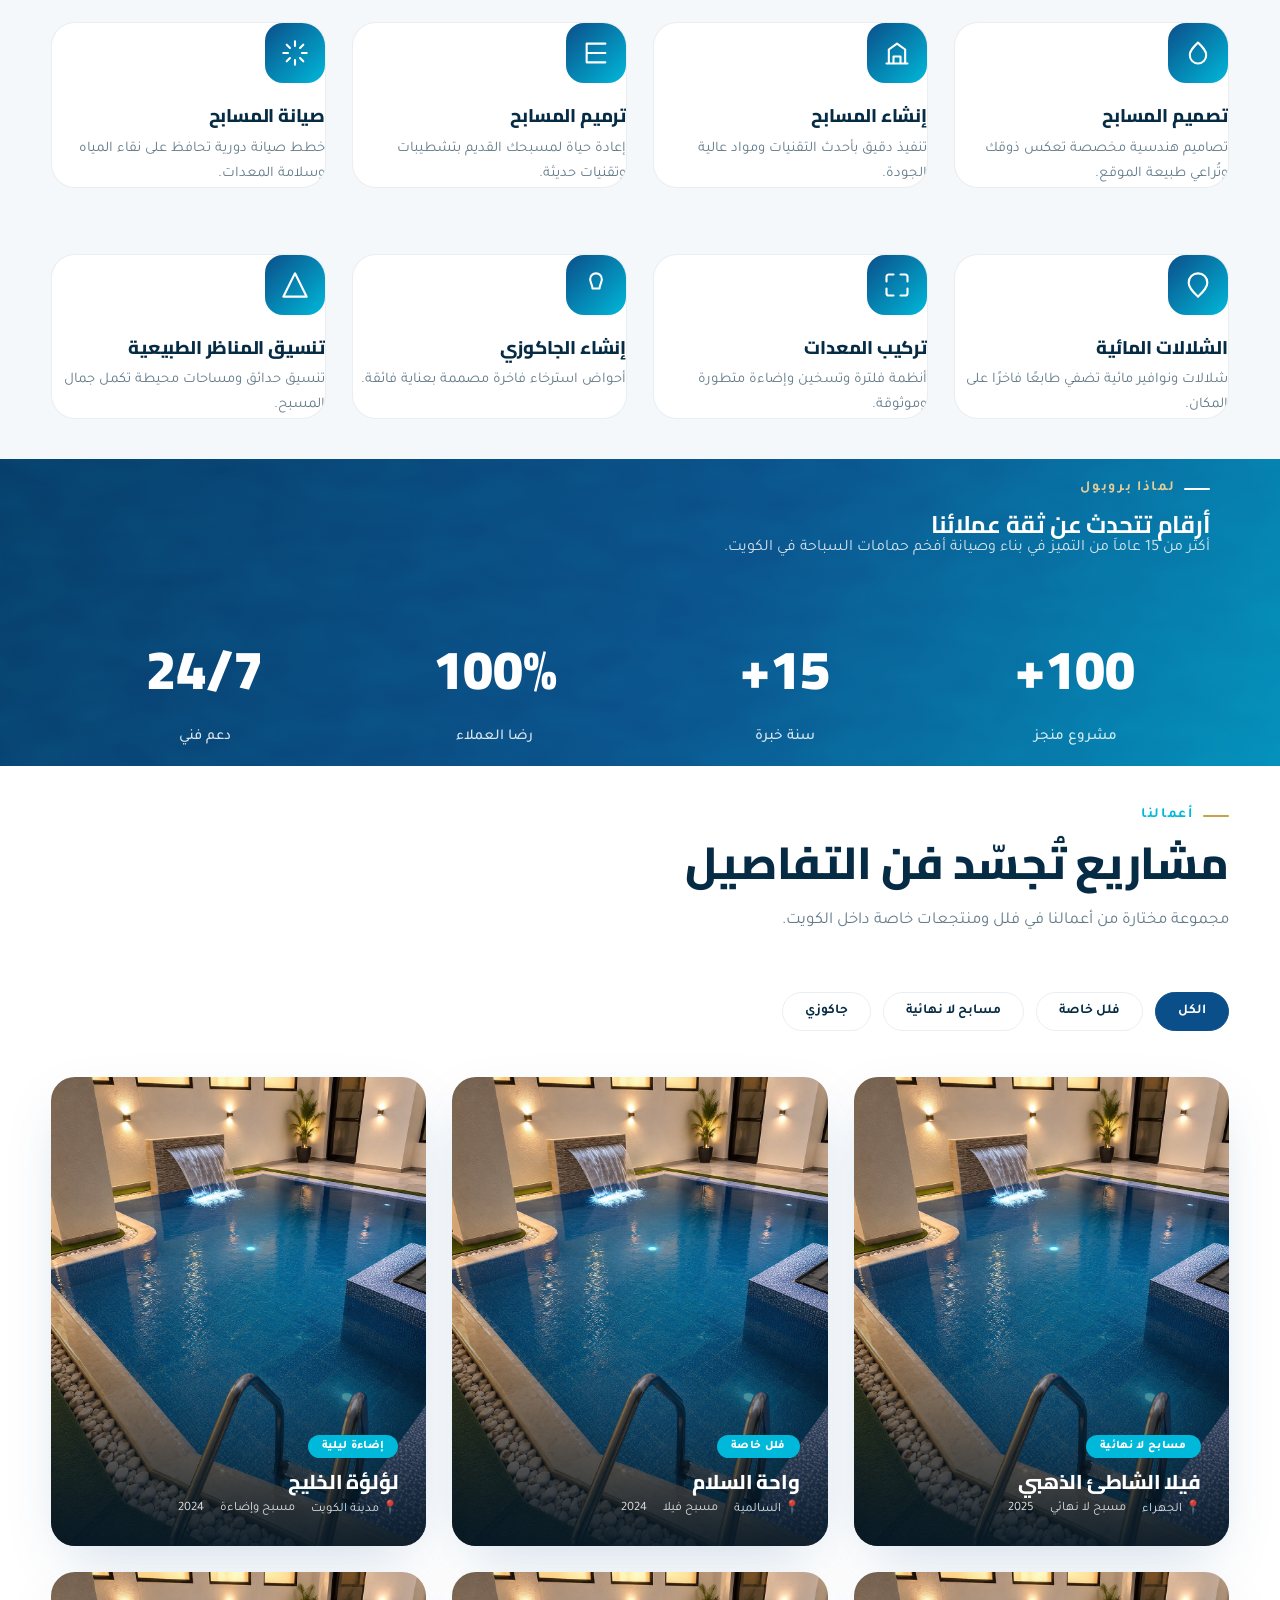
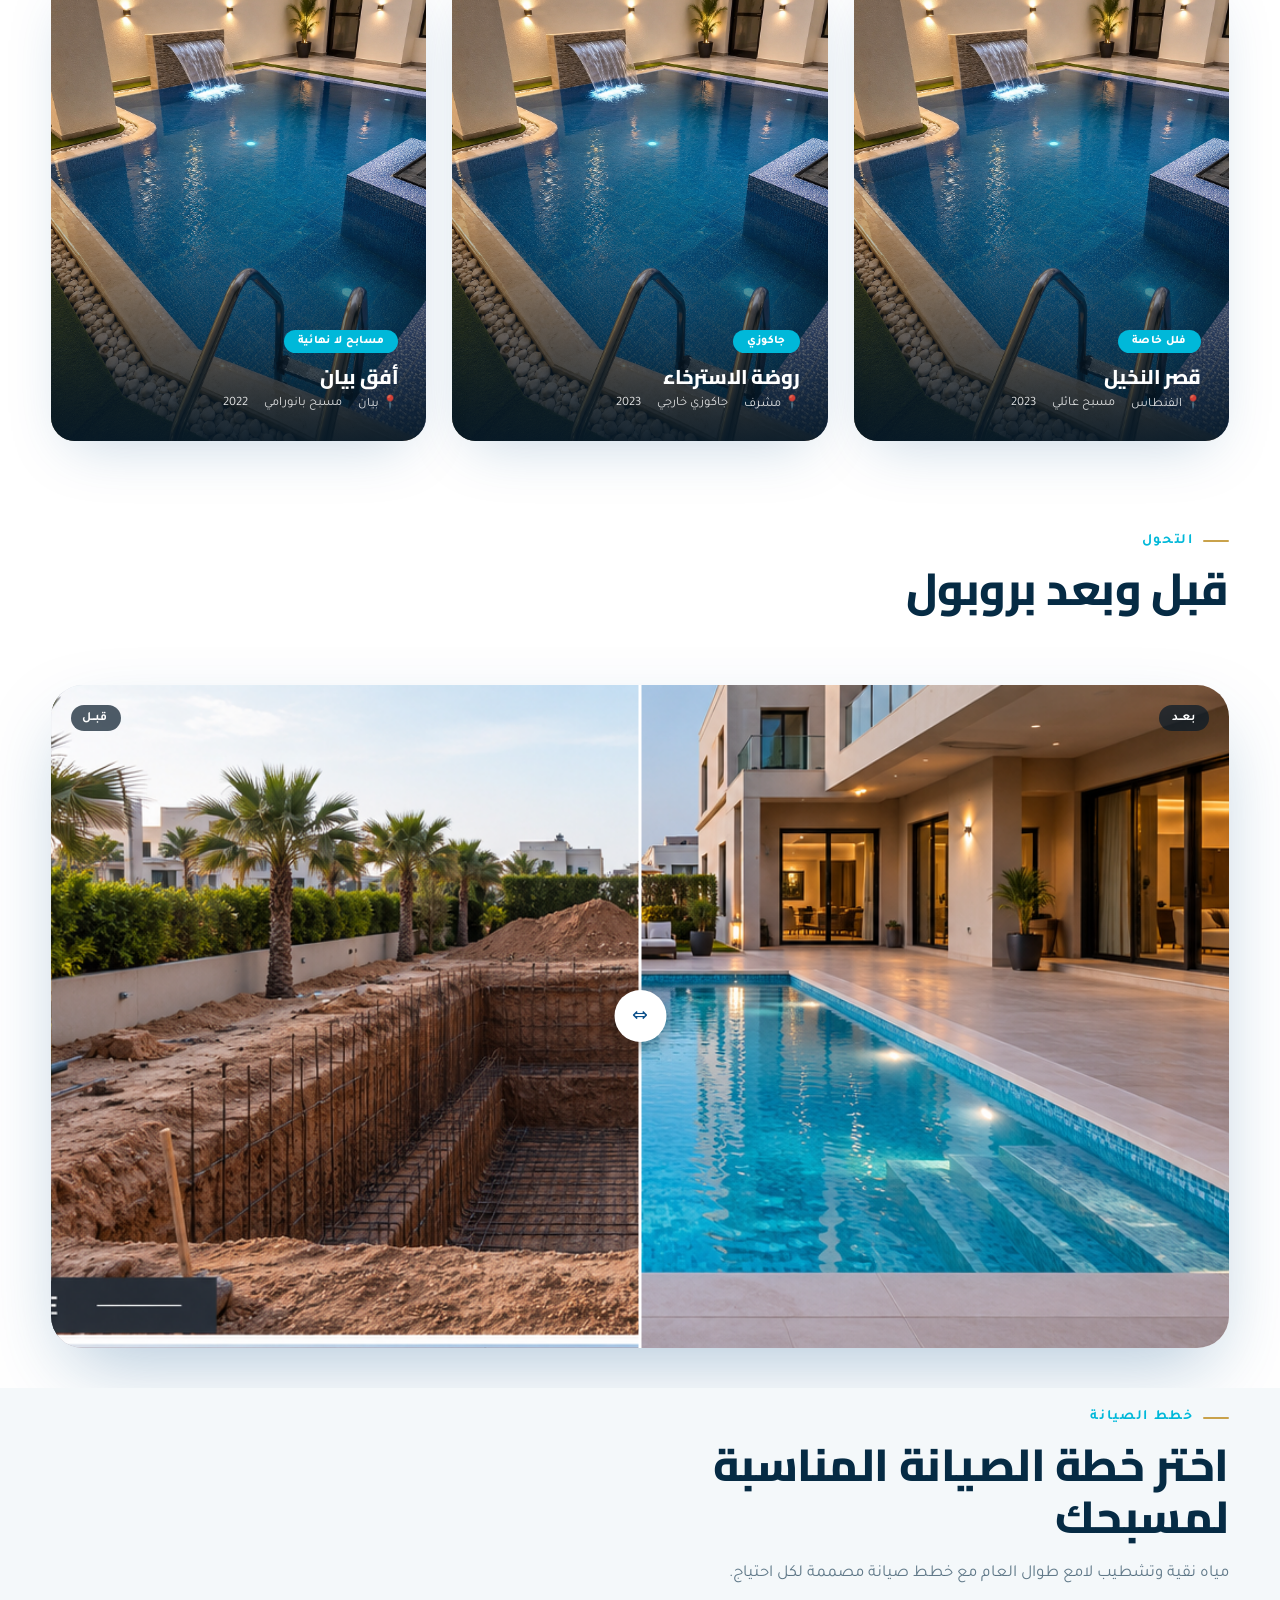
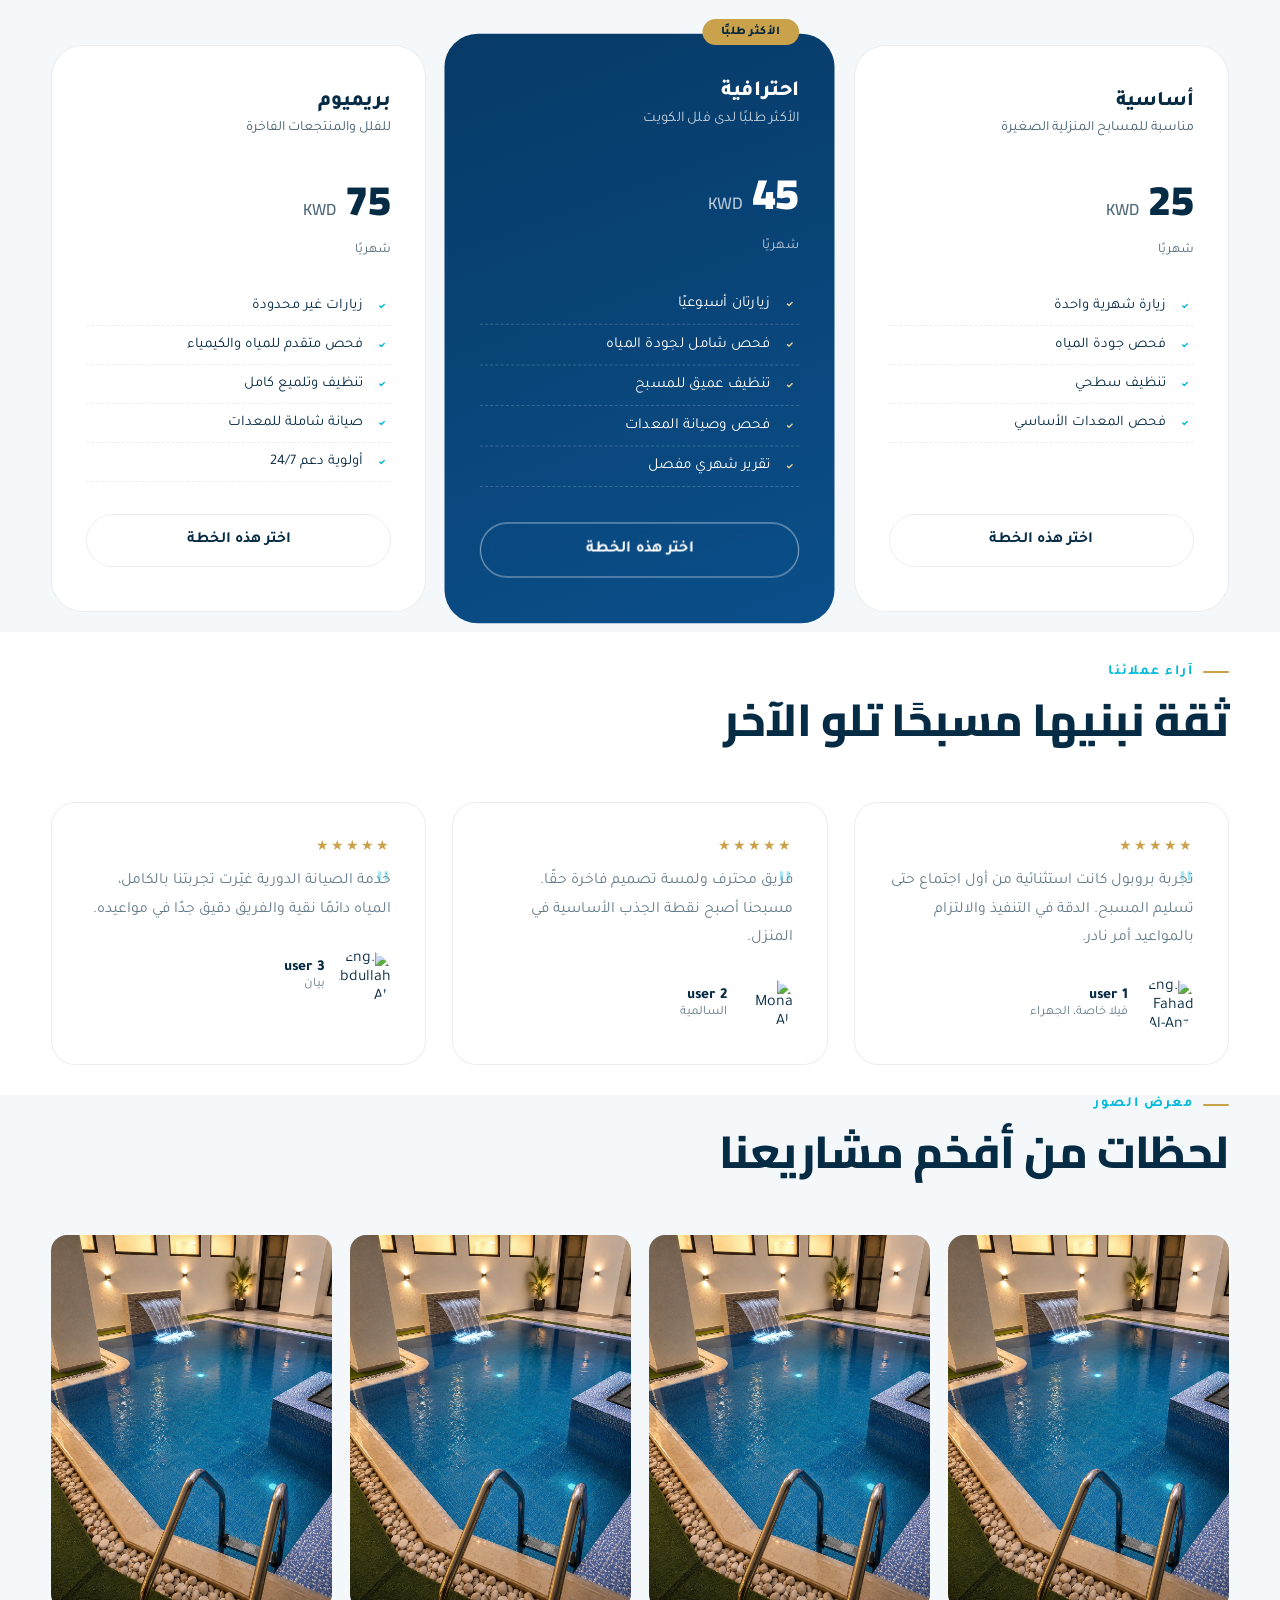
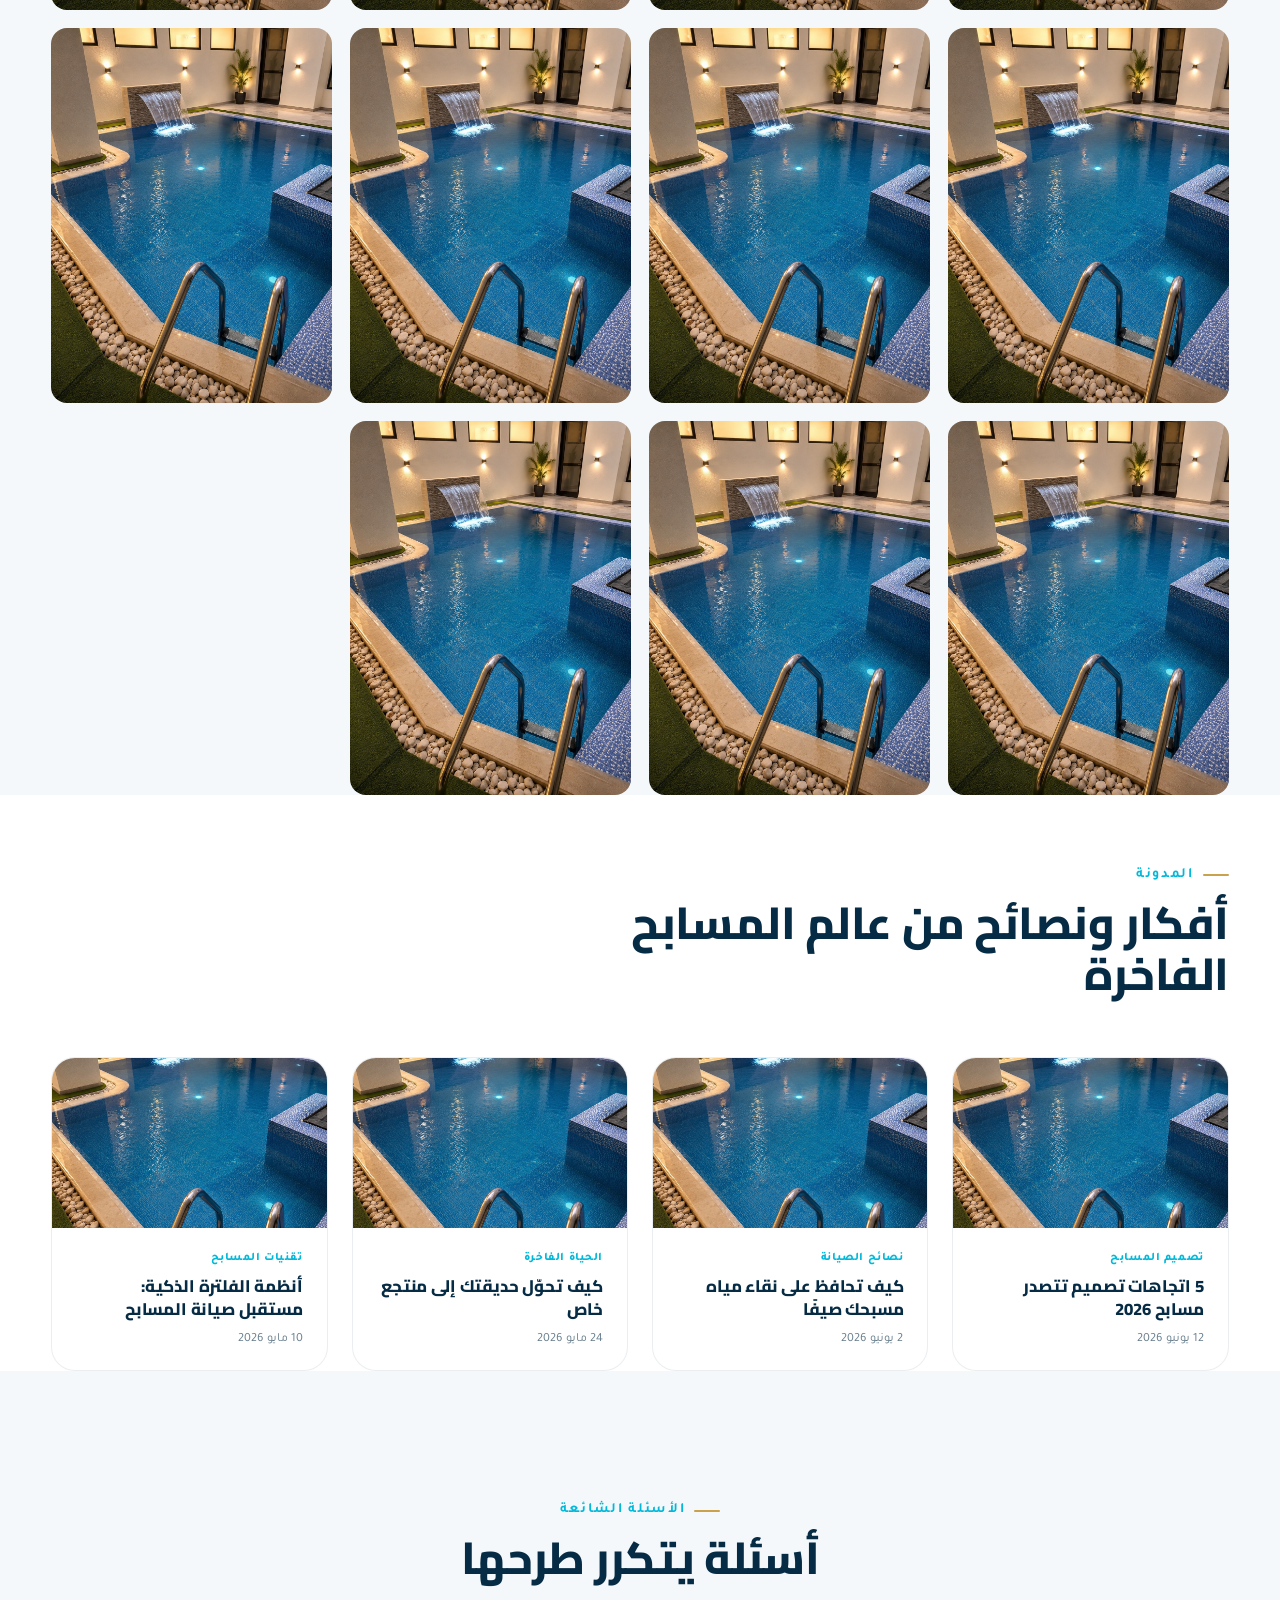
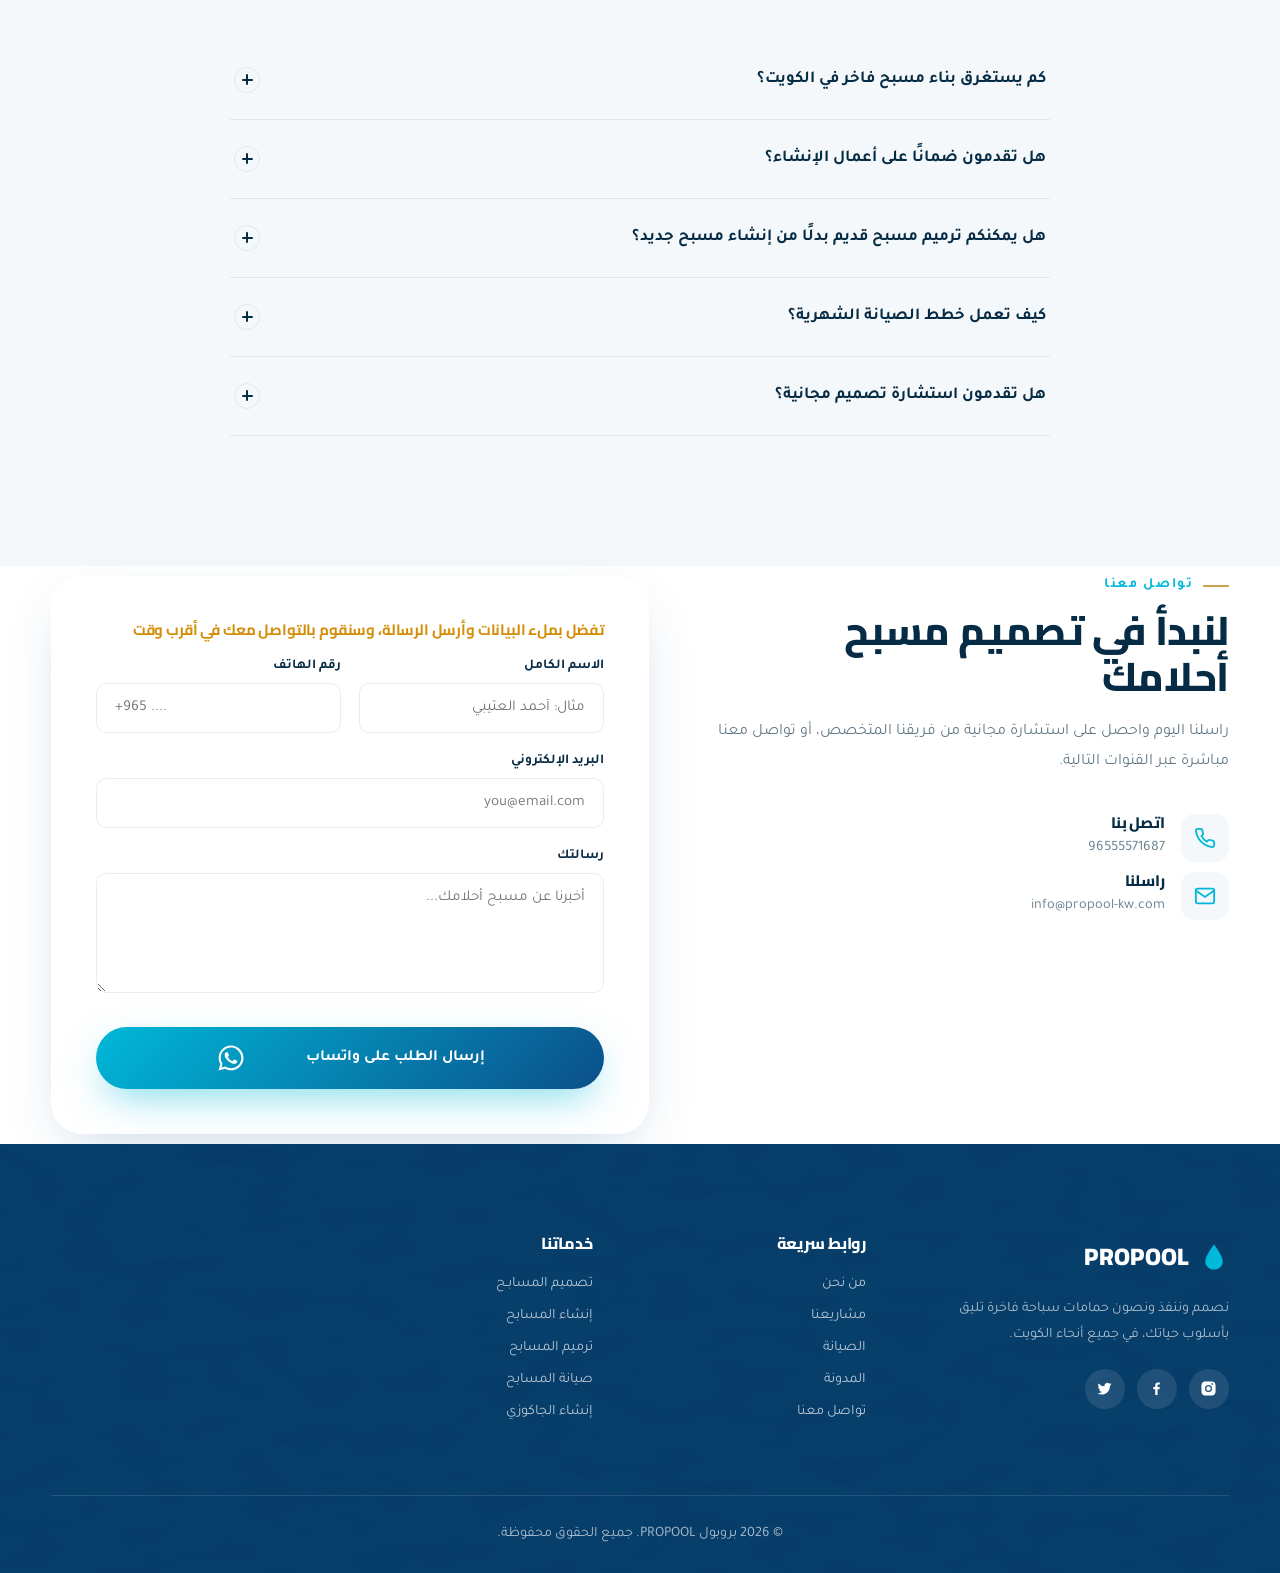
==== commit 2bc2cee9: "Update index.html" ====
--- a/index.html
+++ b/index.html
@@ -360,7 +360,7 @@
     <div>
       <h4 data-ar="خدماتنا" data-en="Services">خدماتنا</h4>
       <ul class="flinks">
-        <li><a href="#services" data-ar="تصميم المسابح" data-en="Pool Design">تصميم المسابح</a></li>
+        <li><a href="#services" data-ar="تصميم المسابـح" data-en="Pool Design">تصميم المسابح</a></li>
         <li><a href="#services" data-ar="إنشاء المسابح" data-en="Pool Construction">إنشاء المسابح</a></li>
         <li><a href="#services" data-ar="ترميم المسابح" data-en="Pool Renovation">ترميم المسابح</a></li>
         <li><a href="#services" data-ar="صيانة المسابح" data-en="Pool Maintenance">صيانة المسابح</a></li>
--- a/style.css
+++ b/style.css
@@ -45,7 +45,7 @@
   --text-soft: rgba(234,244,249,0.65);
   --border-glass: rgba(255,255,255,0.08);
   --c-line: rgba(255,255,255,0.08);
-  --shadow-soft: 0 20px 60px -20px rgba(0,0,0,0.6);
+  --shadow-soft: 0 20px 61px -20px rgba(0,0,0,0.6);
   --shadow-lift: 0 30px 90px -20px rgba(0,0,0,0.7);
 }
 
@@ -112,17 +112,22 @@
 .topbar{
   background:var(--c-ocean-deep);color:#fff;font-size:.65rem;
 }
-.topbar .container{display:flex;justify-content:space-between;align-items:center;padding:8px 0;flex-wrap:wrap;gap:6px;}
-.topbar-left,.topbar-right{display:flex;gap:22px;align-items:center;flex-wrap:wrap;}
-.topbar a{opacity:.9;display:flex;align-items:center;gap:6px;}
+.topbar-left a{
+  display:flex;align-items:center;gap:6px;padding:4px 12px;border-radius:99px;
+  background:rgba(255,255,255,0.12);font-size:.58rem;font-weight:600;cursor:pointer;
+  transition:background .3s;
+}
+
+.topbar .container{display:flex;justify-content:space-between;align-items:flex-start;flex-wrap:nowrap;padding:8px 0;}
+.topbar-left{display:flex;flex-direction:column;align-items:flex-start;gap:6px;}
+.topbar-right{display:flex;flex-direction:column;align-items:flex-start;gap:6px;}.topbar a{opacity:.9;display:flex;align-items:center;gap:6px;}
 .topbar a:hover{opacity:1;color:var(--c-gold-soft);}
 .lang-toggle,.theme-toggle{
   display:flex;align-items:center;gap:6px;padding:4px 12px;border-radius:99px;
-  background:rgba(255,255,255,0.12);font-size:.78rem;font-weight:600;cursor:pointer;
+  background:rgba(255,255,255,0.12);font-size:.58rem;font-weight:600;cursor:pointer;
   transition:background .3s;
 }
 .lang-toggle:hover,.theme-toggle:hover{background:rgba(255,255,255,0.24);}
-
 /* ============ NAV ============ */
 header.nav{
   position:sticky;top:0;z-index:500;
@@ -631,10 +636,6 @@
     padding:28px;
   }
 
-  .topbar .container{
-    justify-content:center;
-    text-align:center;
-  }
 
   .imagelogo{
     height:50px;
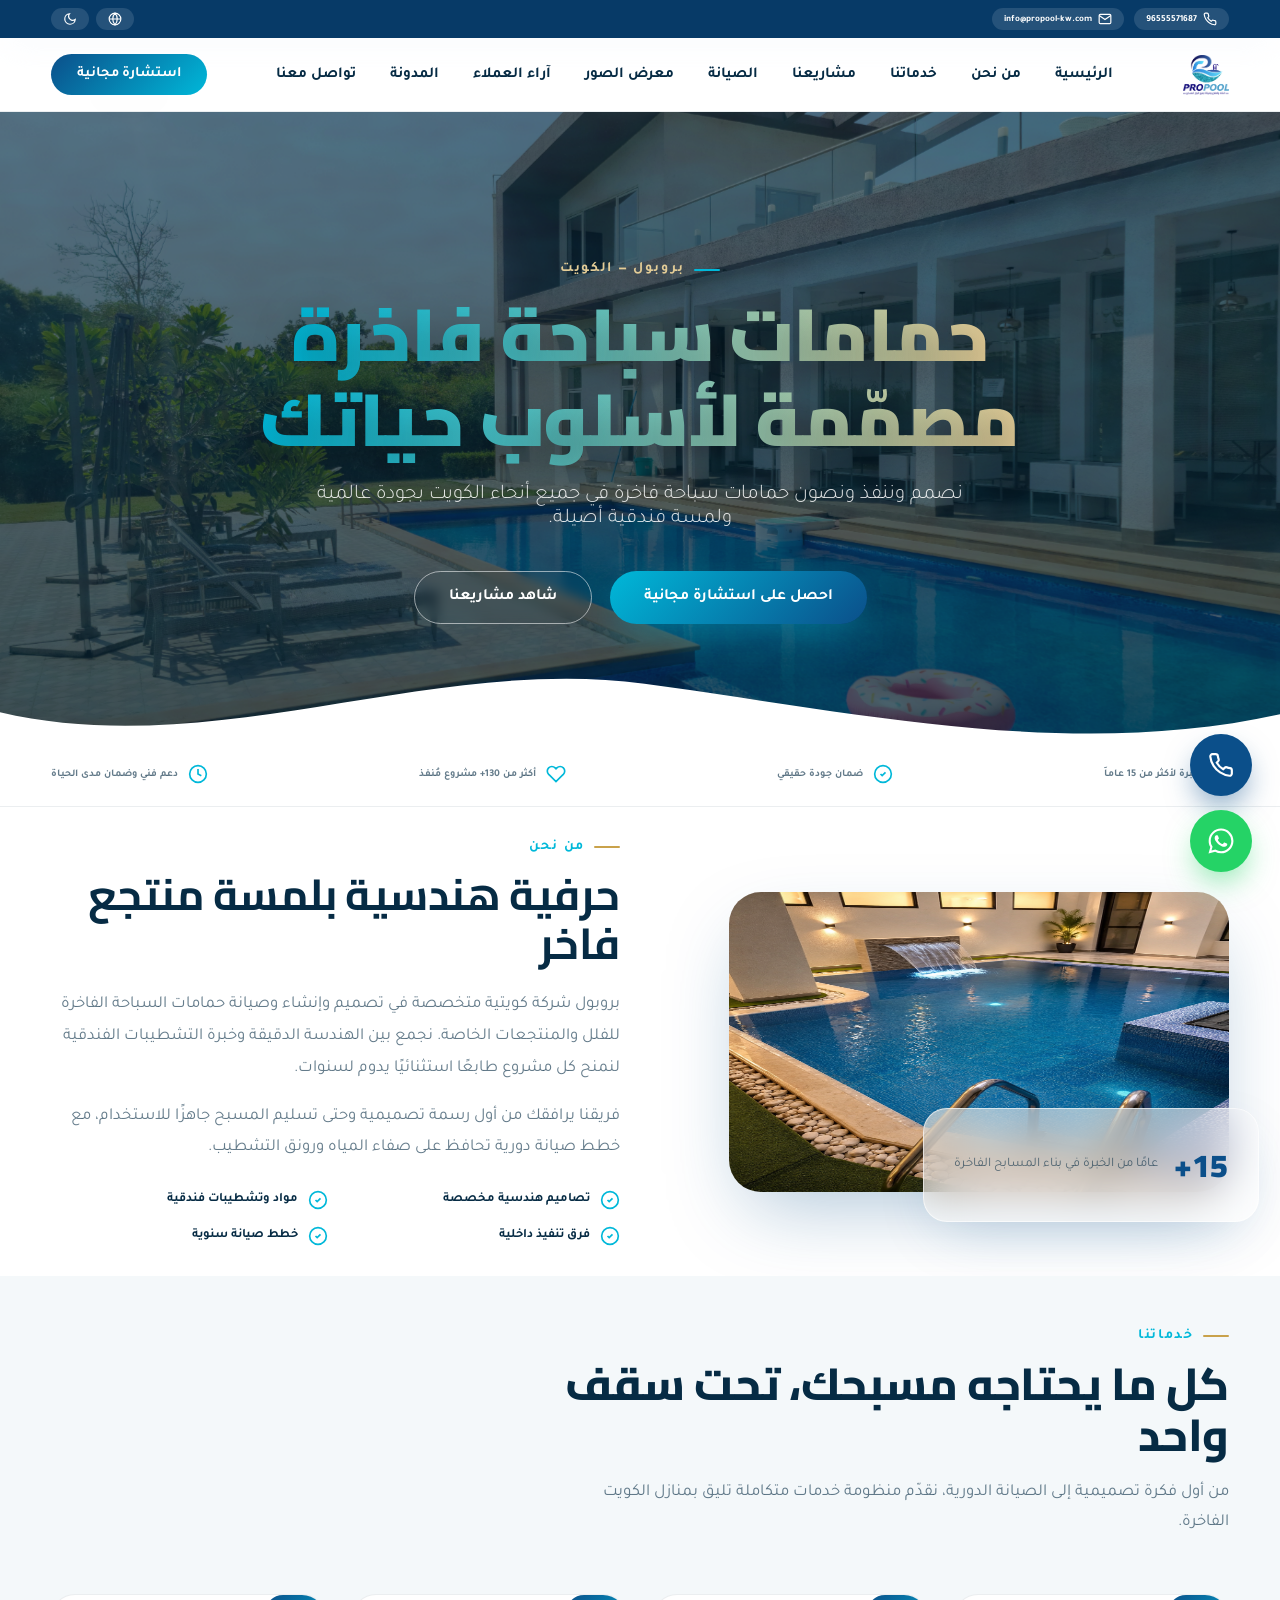
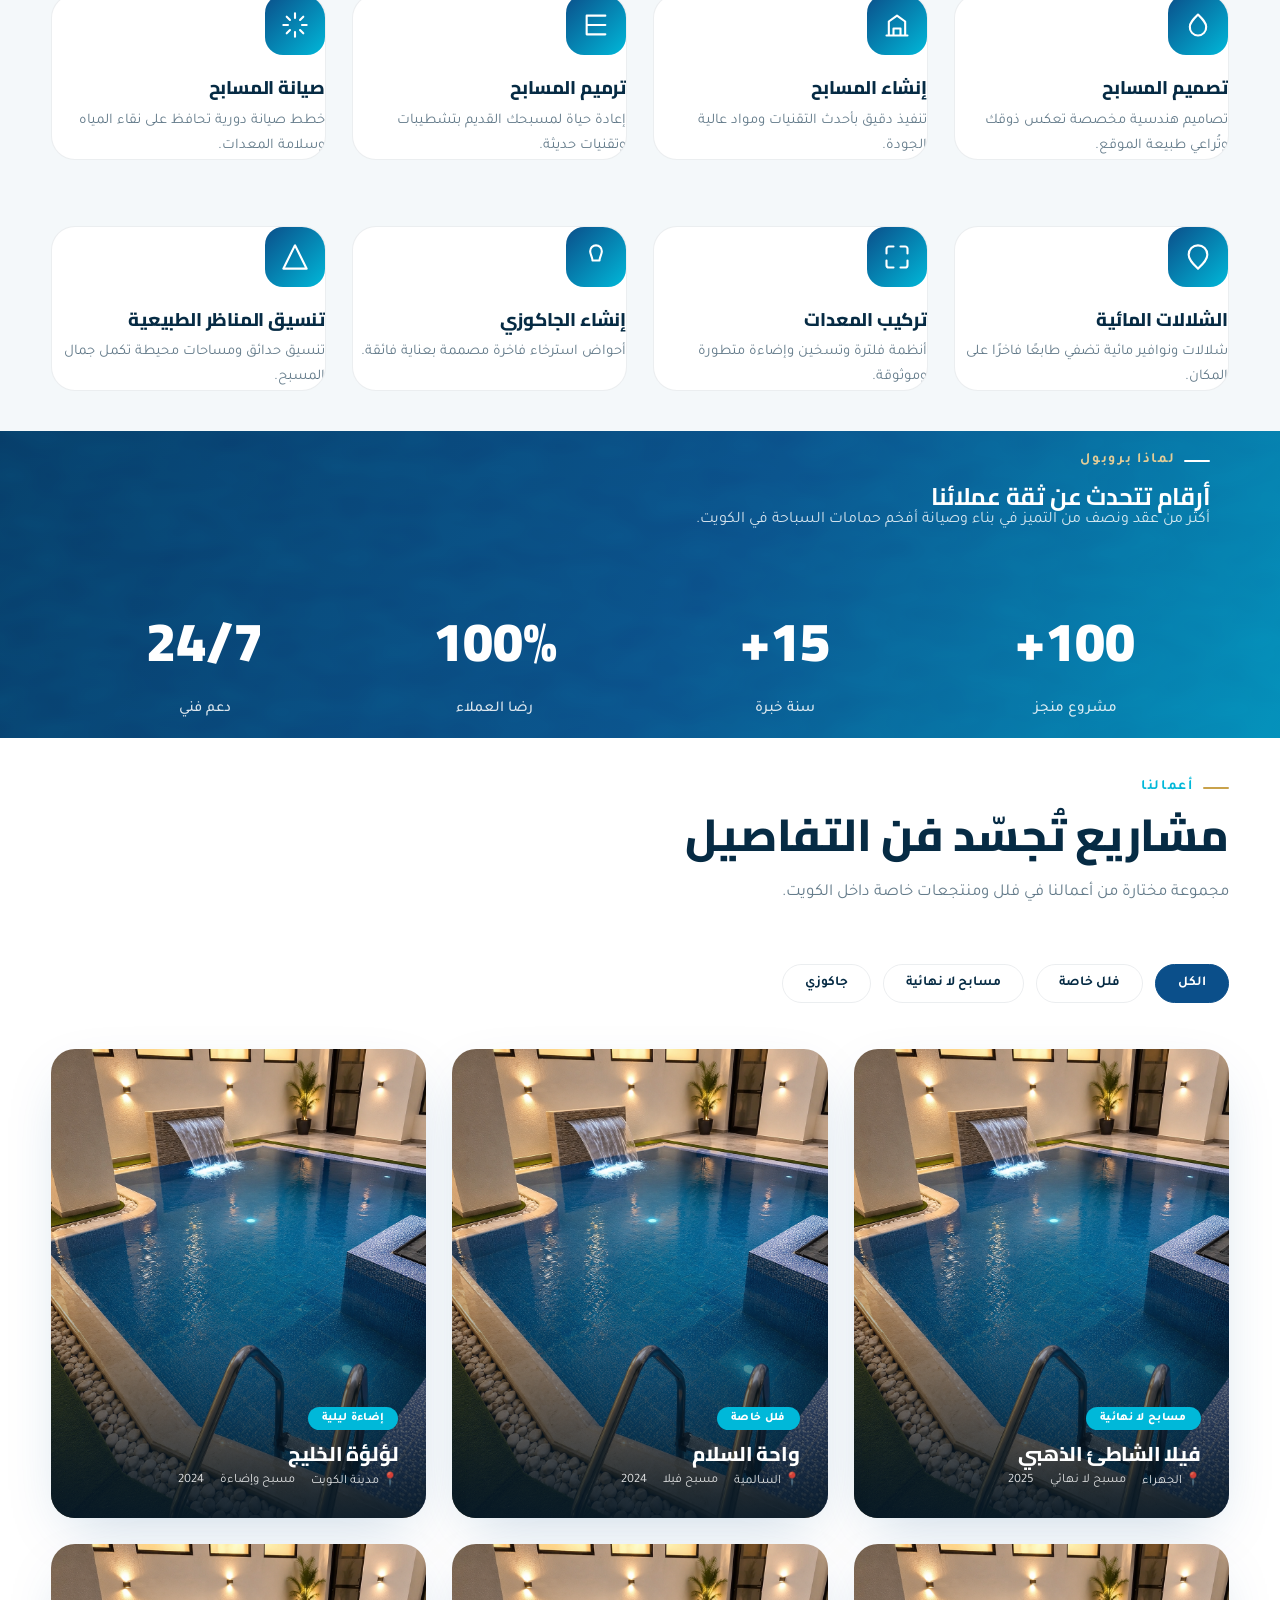
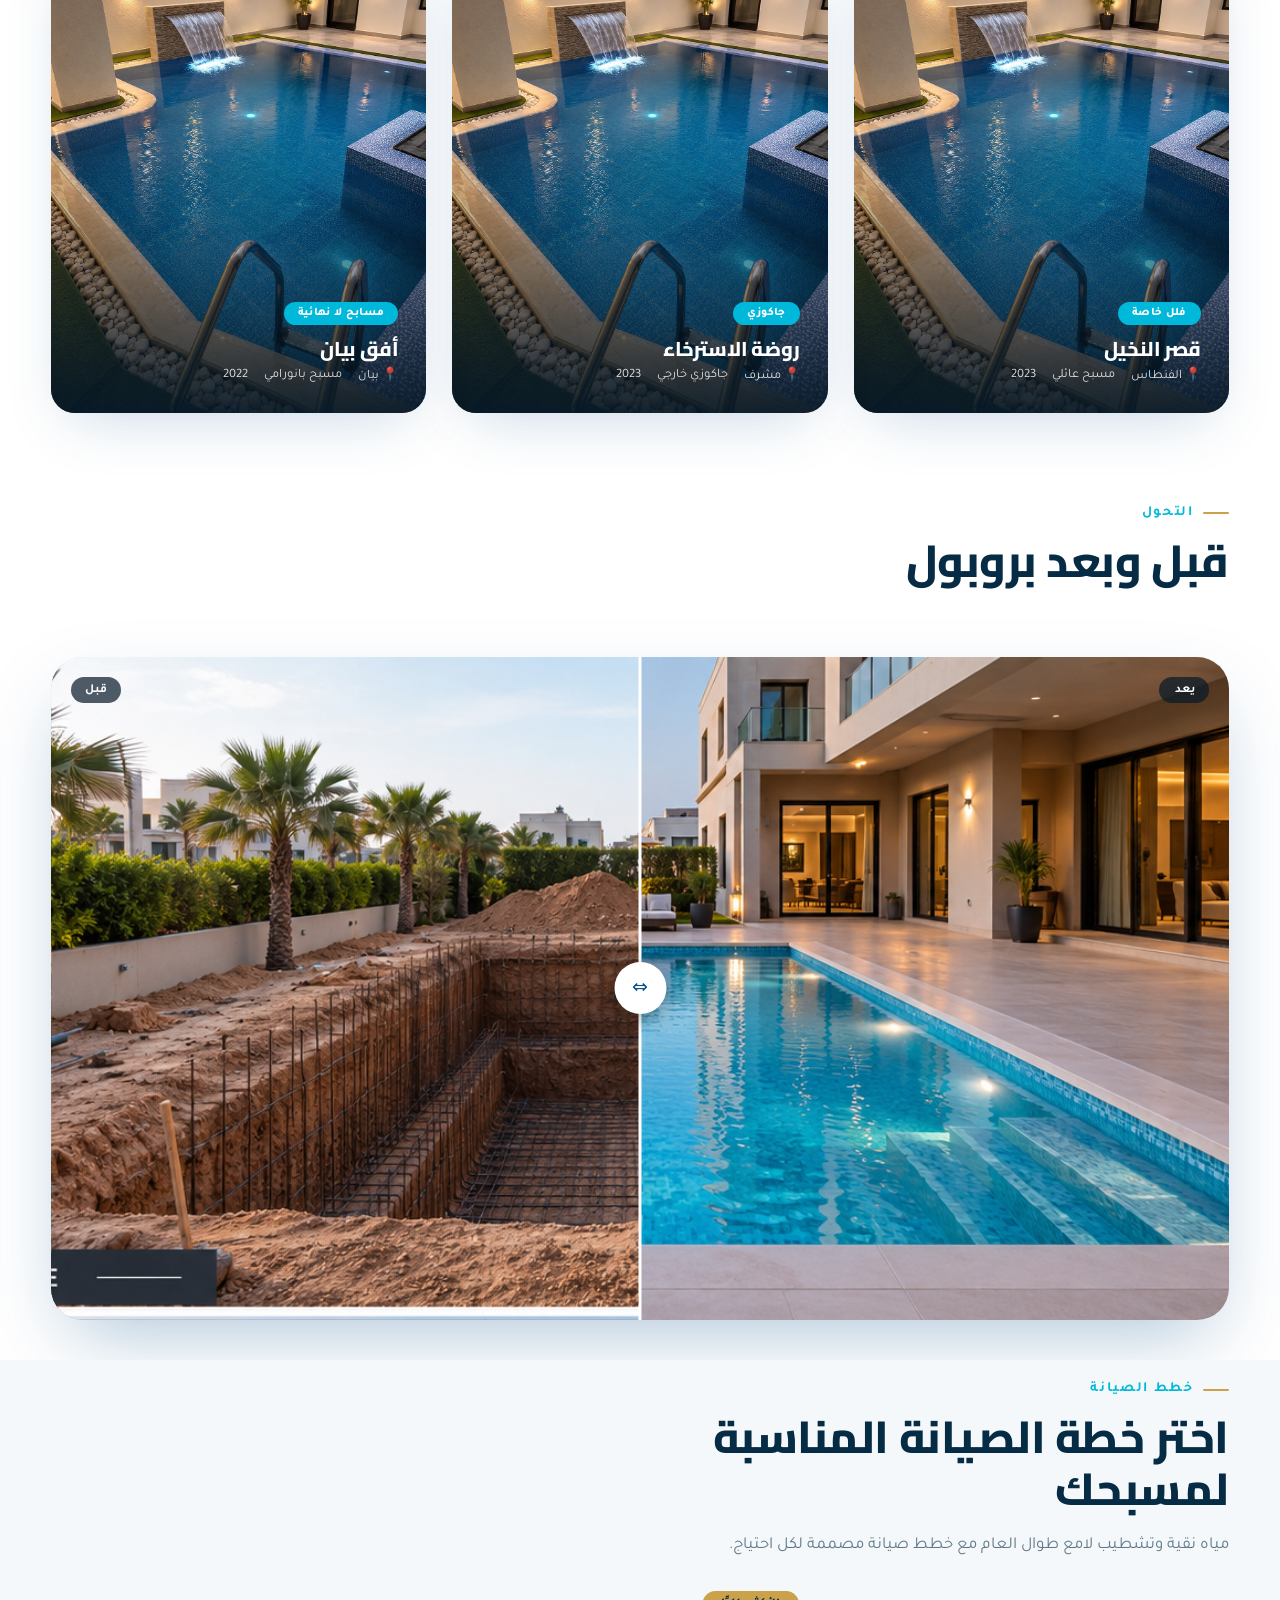
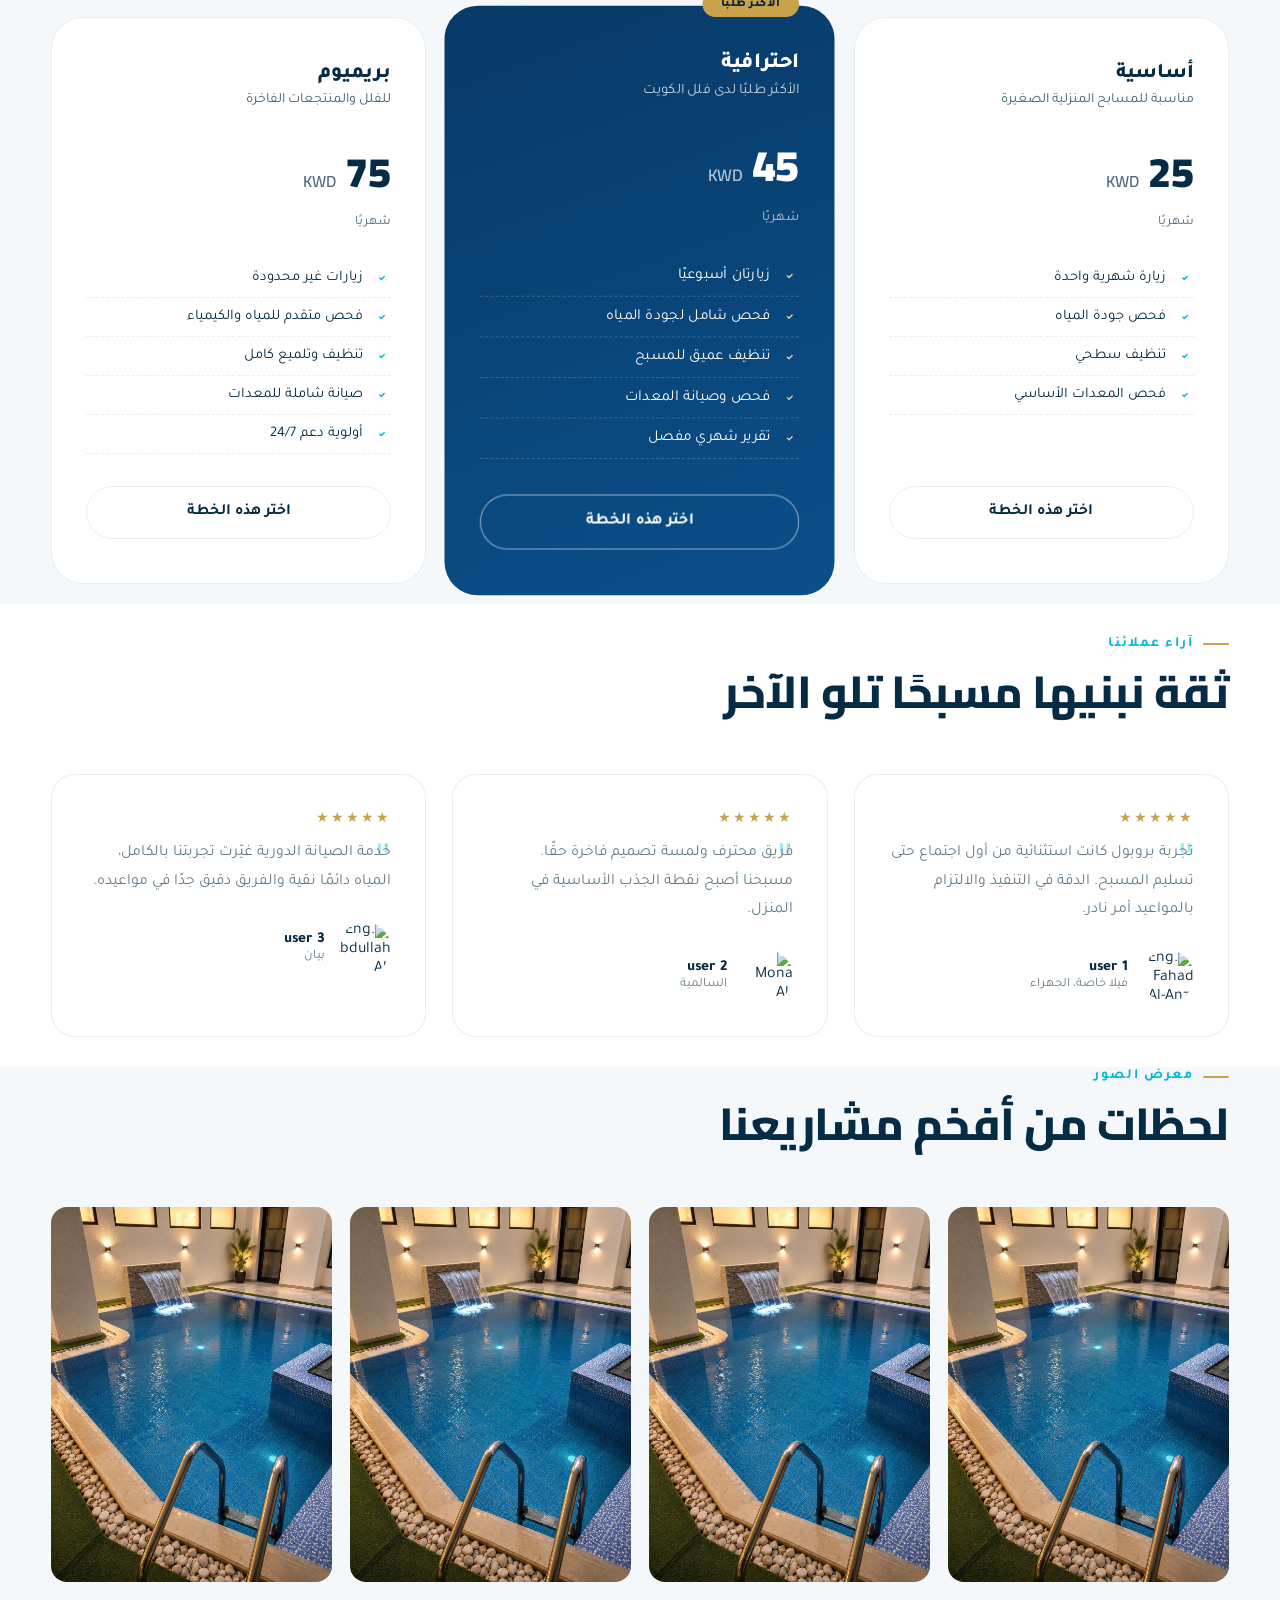
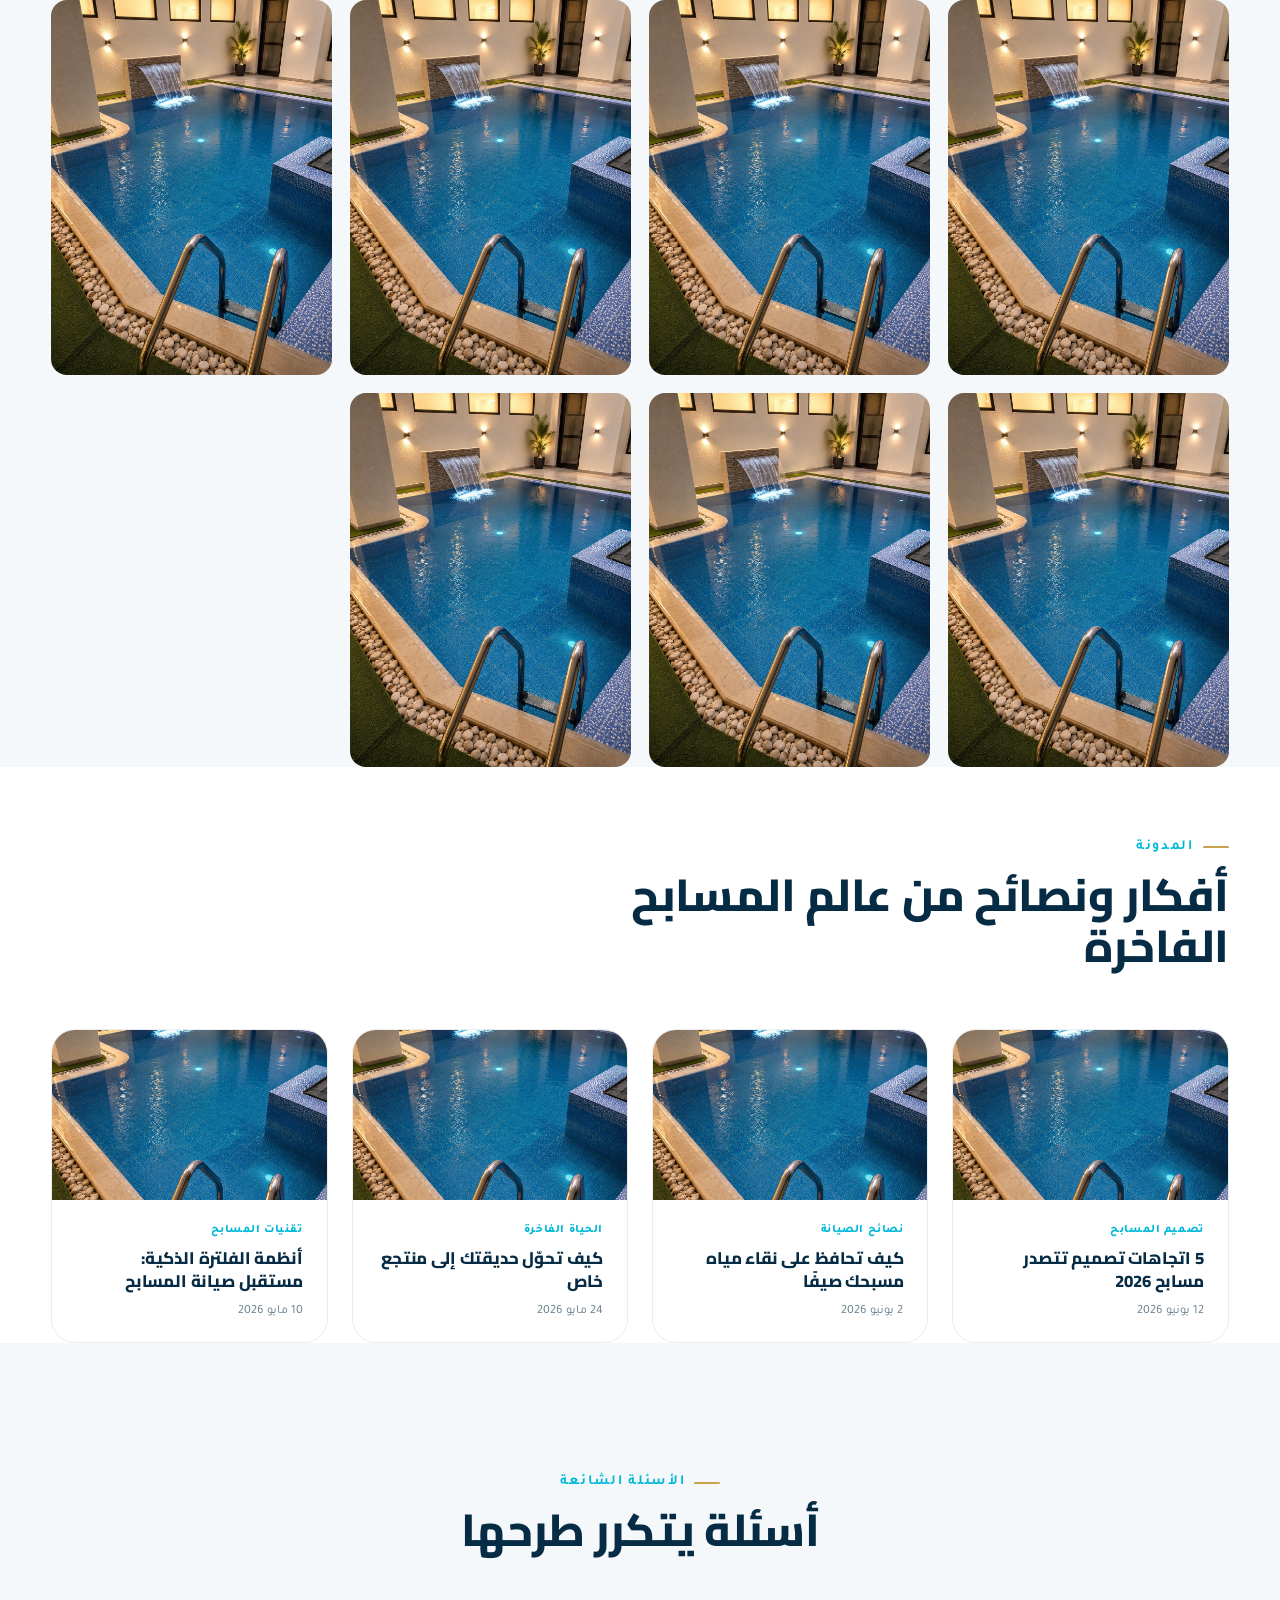
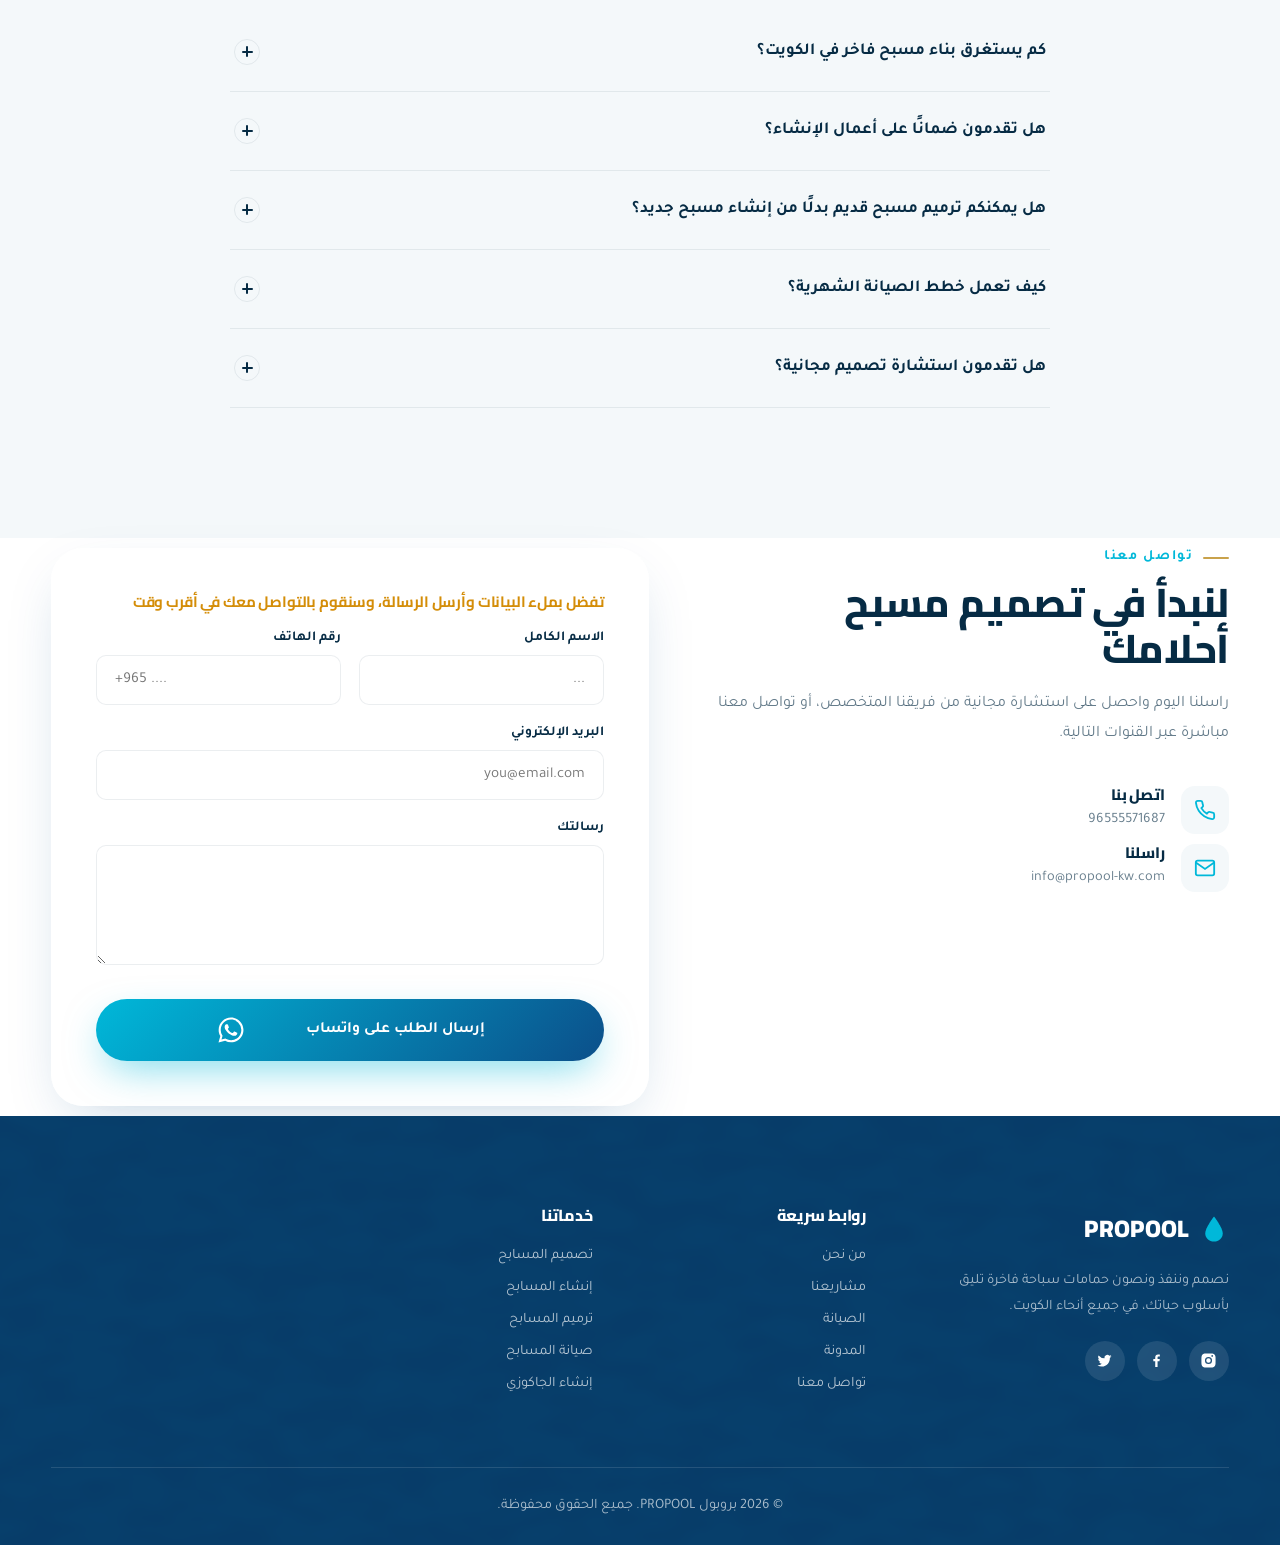
==== commit 5e2add48: "Update index.html" ====
--- a/index.html
+++ b/index.html
@@ -69,11 +69,9 @@
     <div class="topbar-right">
       <div class="lang-toggle" id="langToggle">
         <svg width="14" height="14" viewBox="0 0 24 24" fill="none" stroke="currentColor" stroke-width="2"><circle cx="12" cy="12" r="10"/><path d="M2 12h20M12 2a15 15 0 0 1 0 20 15 15 0 0 1 0-20Z"/></svg>
-        <span id="langLabel">English</span>
       </div>
       <div class="theme-toggle" id="themeToggle">
         <svg id="themeIcon" width="14" height="14" viewBox="0 0 24 24" fill="none" stroke="currentColor" stroke-width="2"><path d="M21 12.79A9 9 0 1 1 11.21 3 7 7 0 0 0 21 12.79Z"/></svg>
-        <span id="themeLabel" data-ar="الوضع الداكن" data-en="Dark Mode">الوضع الداكن</span>
       </div>
     </div>
   </div>
@@ -360,7 +358,7 @@
     <div>
       <h4 data-ar="خدماتنا" data-en="Services">خدماتنا</h4>
       <ul class="flinks">
-        <li><a href="#services" data-ar="تصميم المسابـح" data-en="Pool Design">تصميم المسابح</a></li>
+        <li><a href="#services" data-ar="تصميم المسابح" data-en="Pool Design">تصميم المسابح</a></li>
         <li><a href="#services" data-ar="إنشاء المسابح" data-en="Pool Construction">إنشاء المسابح</a></li>
         <li><a href="#services" data-ar="ترميم المسابح" data-en="Pool Renovation">ترميم المسابح</a></li>
         <li><a href="#services" data-ar="صيانة المسابح" data-en="Pool Maintenance">صيانة المسابح</a></li>
--- a/style.css
+++ b/style.css
@@ -45,7 +45,7 @@
   --text-soft: rgba(234,244,249,0.65);
   --border-glass: rgba(255,255,255,0.08);
   --c-line: rgba(255,255,255,0.08);
-  --shadow-soft: 0 20px 61px -20px rgba(0,0,0,0.6);
+  --shadow-soft: 0 20px 60px -20px rgba(0,0,0,0.6);
   --shadow-lift: 0 30px 90px -20px rgba(0,0,0,0.7);
 }
 
@@ -118,10 +118,9 @@
   transition:background .3s;
 }
 
-.topbar .container{display:flex;justify-content:space-between;align-items:flex-start;flex-wrap:nowrap;padding:8px 0;}
-.topbar-left{display:flex;flex-direction:column;align-items:flex-start;gap:6px;}
-.topbar-right{display:flex;flex-direction:column;align-items:flex-start;gap:6px;}.topbar a{opacity:.9;display:flex;align-items:center;gap:6px;}
-.topbar a:hover{opacity:1;color:var(--c-gold-soft);}
+.topbar .container{display:flex;justify-content:space-between;align-items:center;flex-wrap:wrap;gap:6px;padding:8px 0;}
+.topbar-left{display:flex;flex-direction:row;align-items:center;gap:10px;flex-wrap:wrap;}
+.topbar-right{display:flex;flex-direction:row;align-items:center;gap:7px;}.topbar a:hover{opacity:1;color:var(--c-gold-soft);}
 .lang-toggle,.theme-toggle{
   display:flex;align-items:center;gap:6px;padding:4px 12px;border-radius:99px;
   background:rgba(255,255,255,0.12);font-size:.58rem;font-weight:600;cursor:pointer;
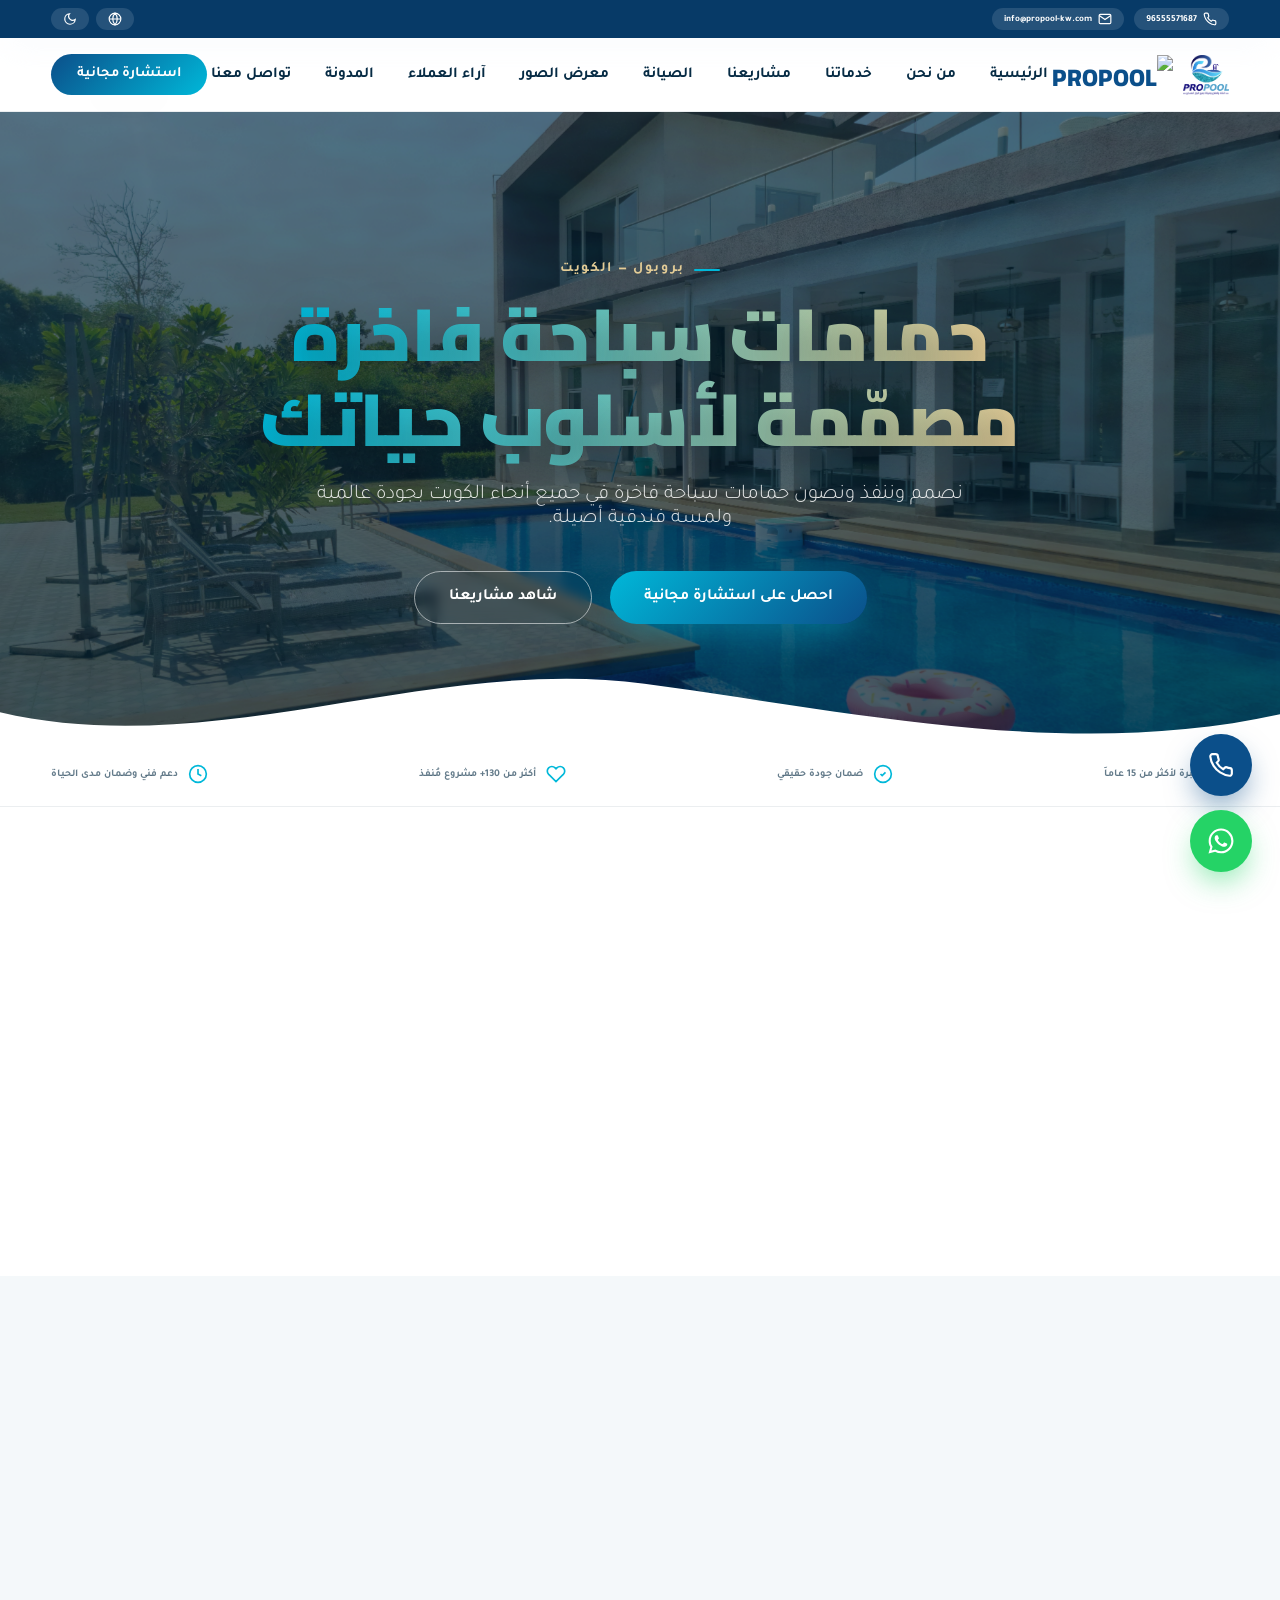
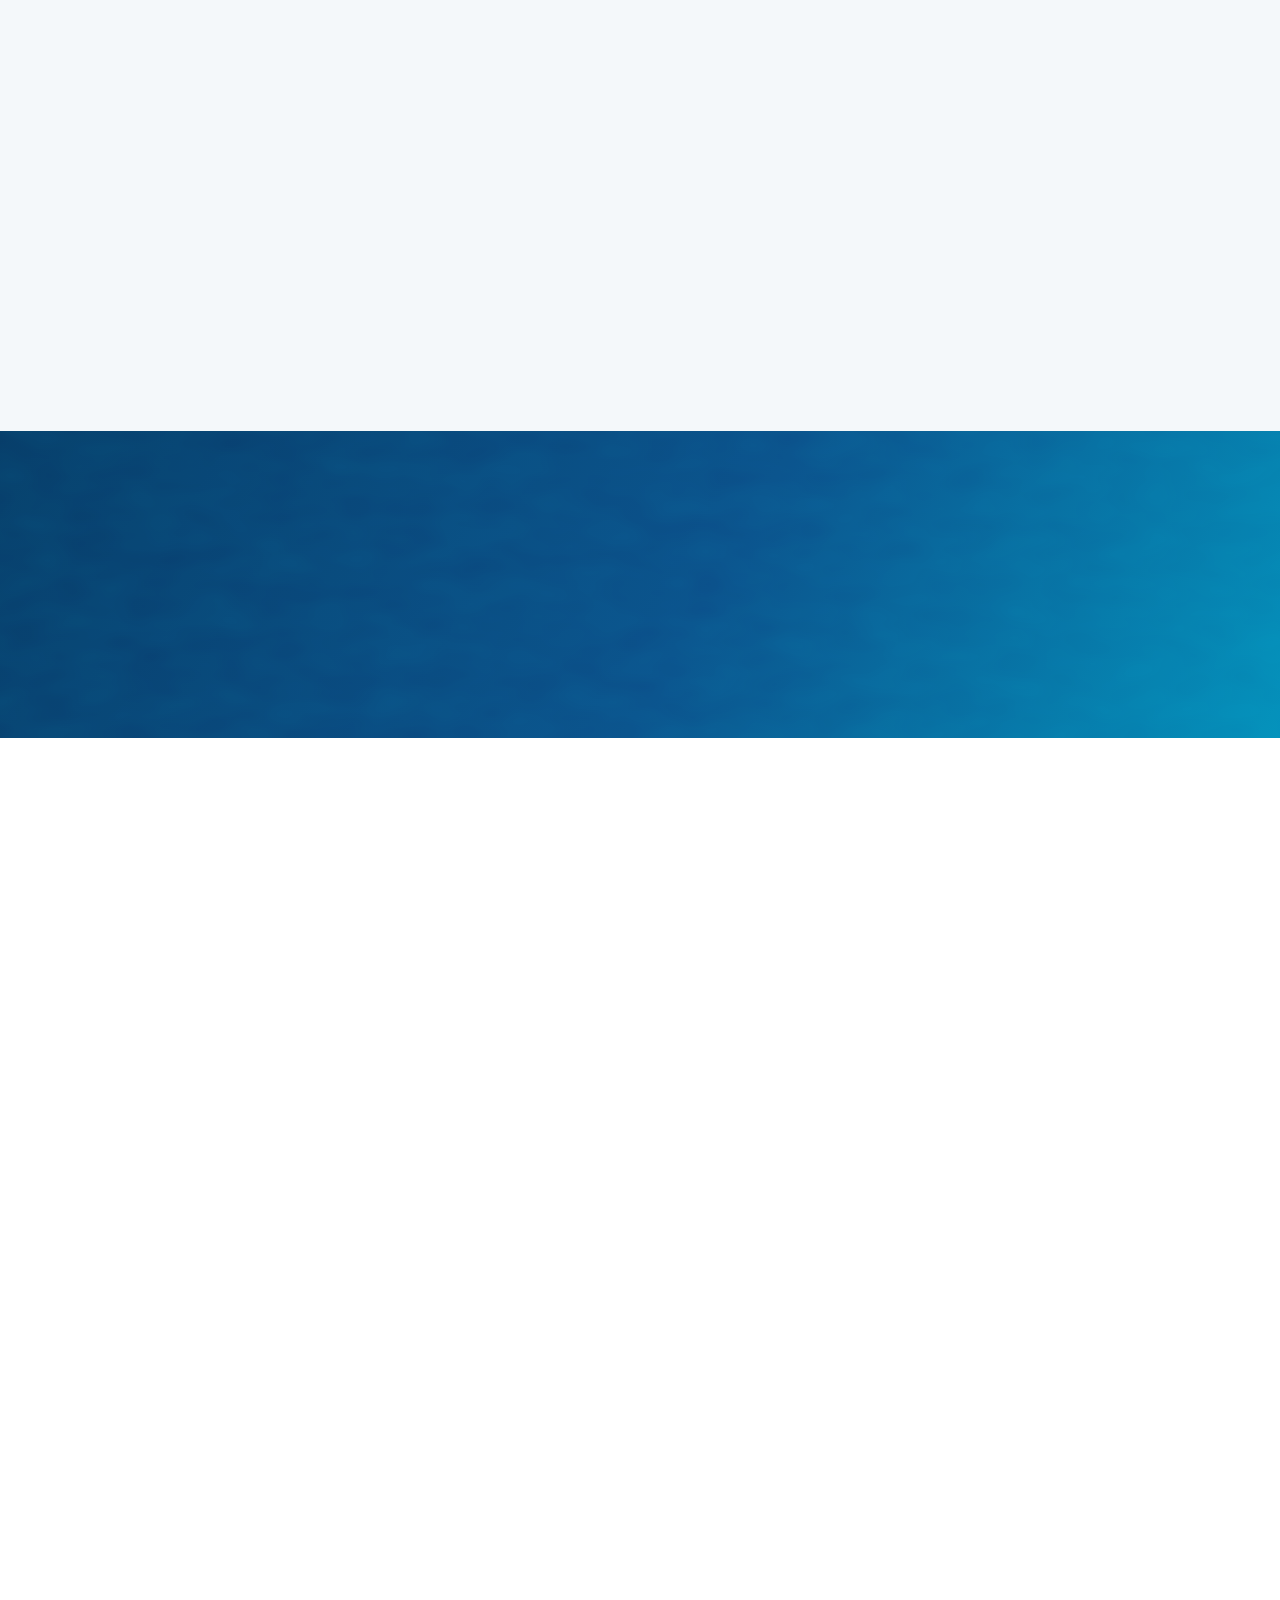
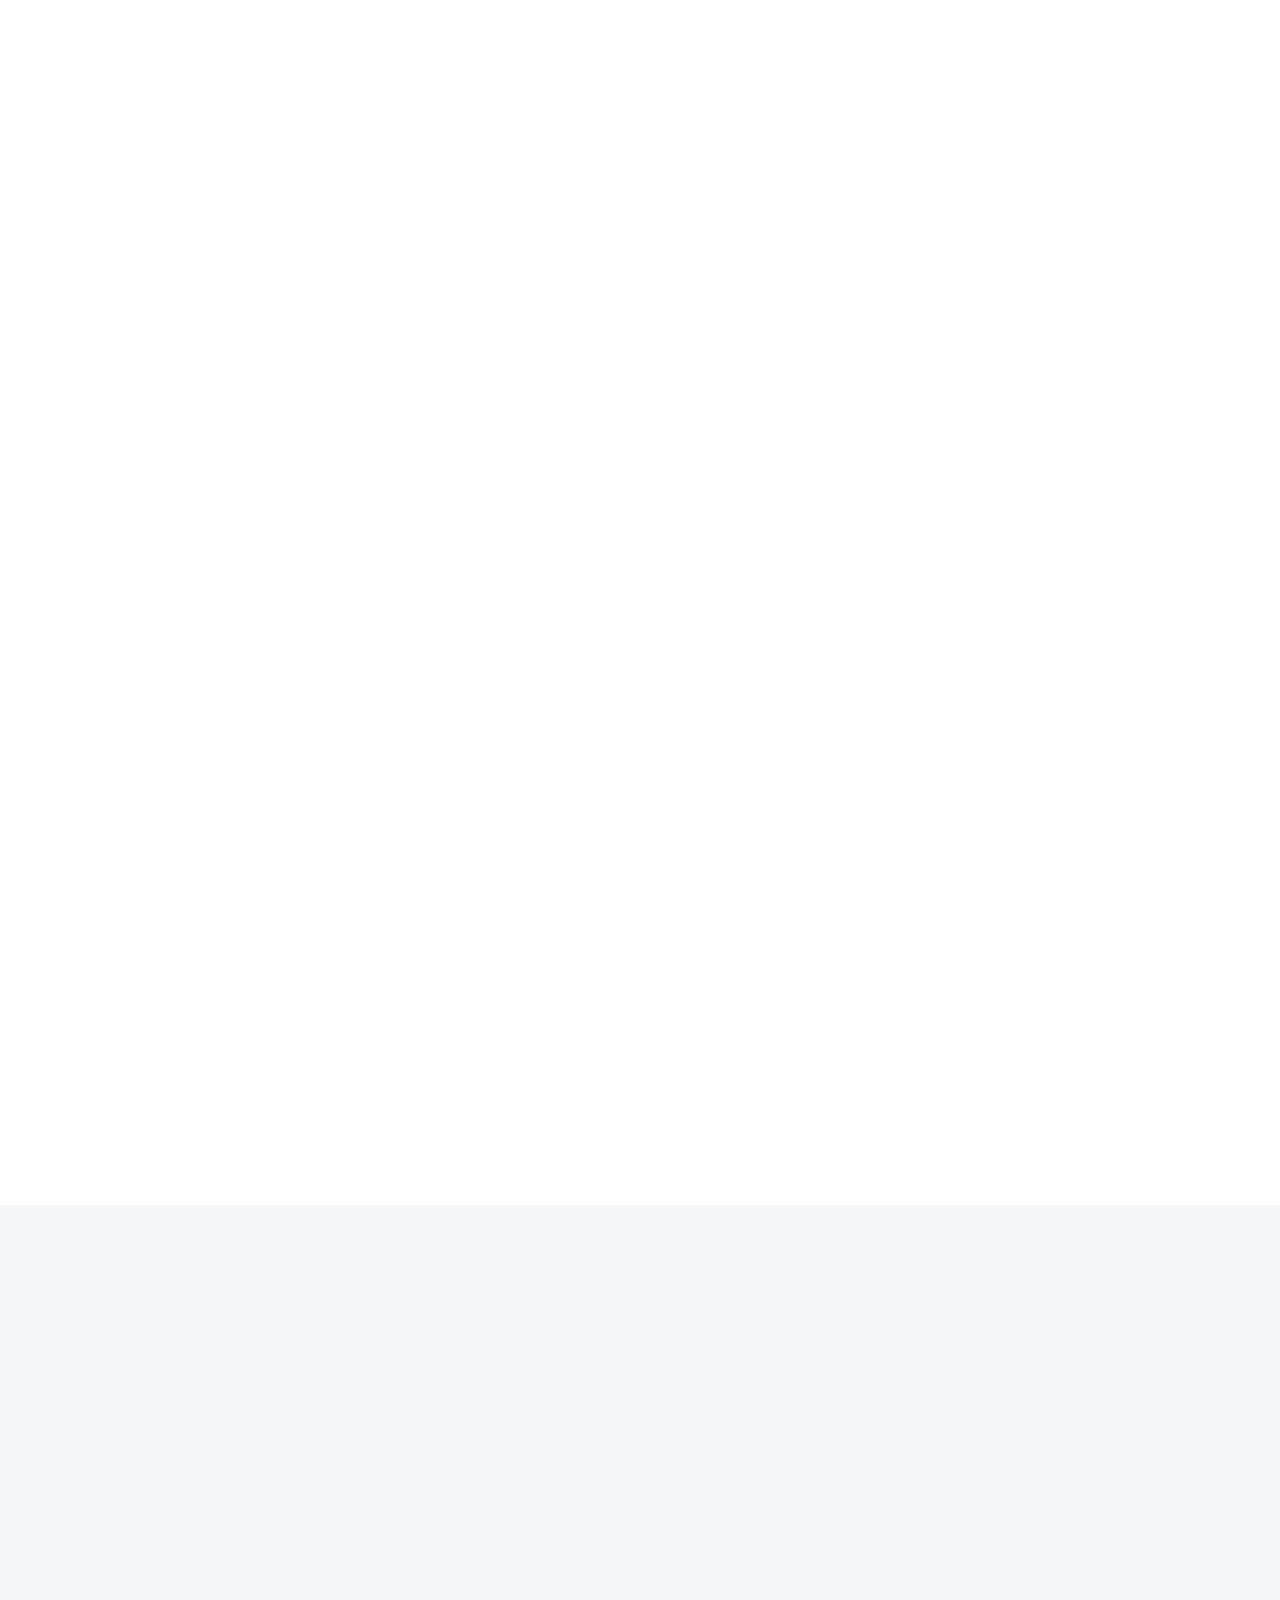
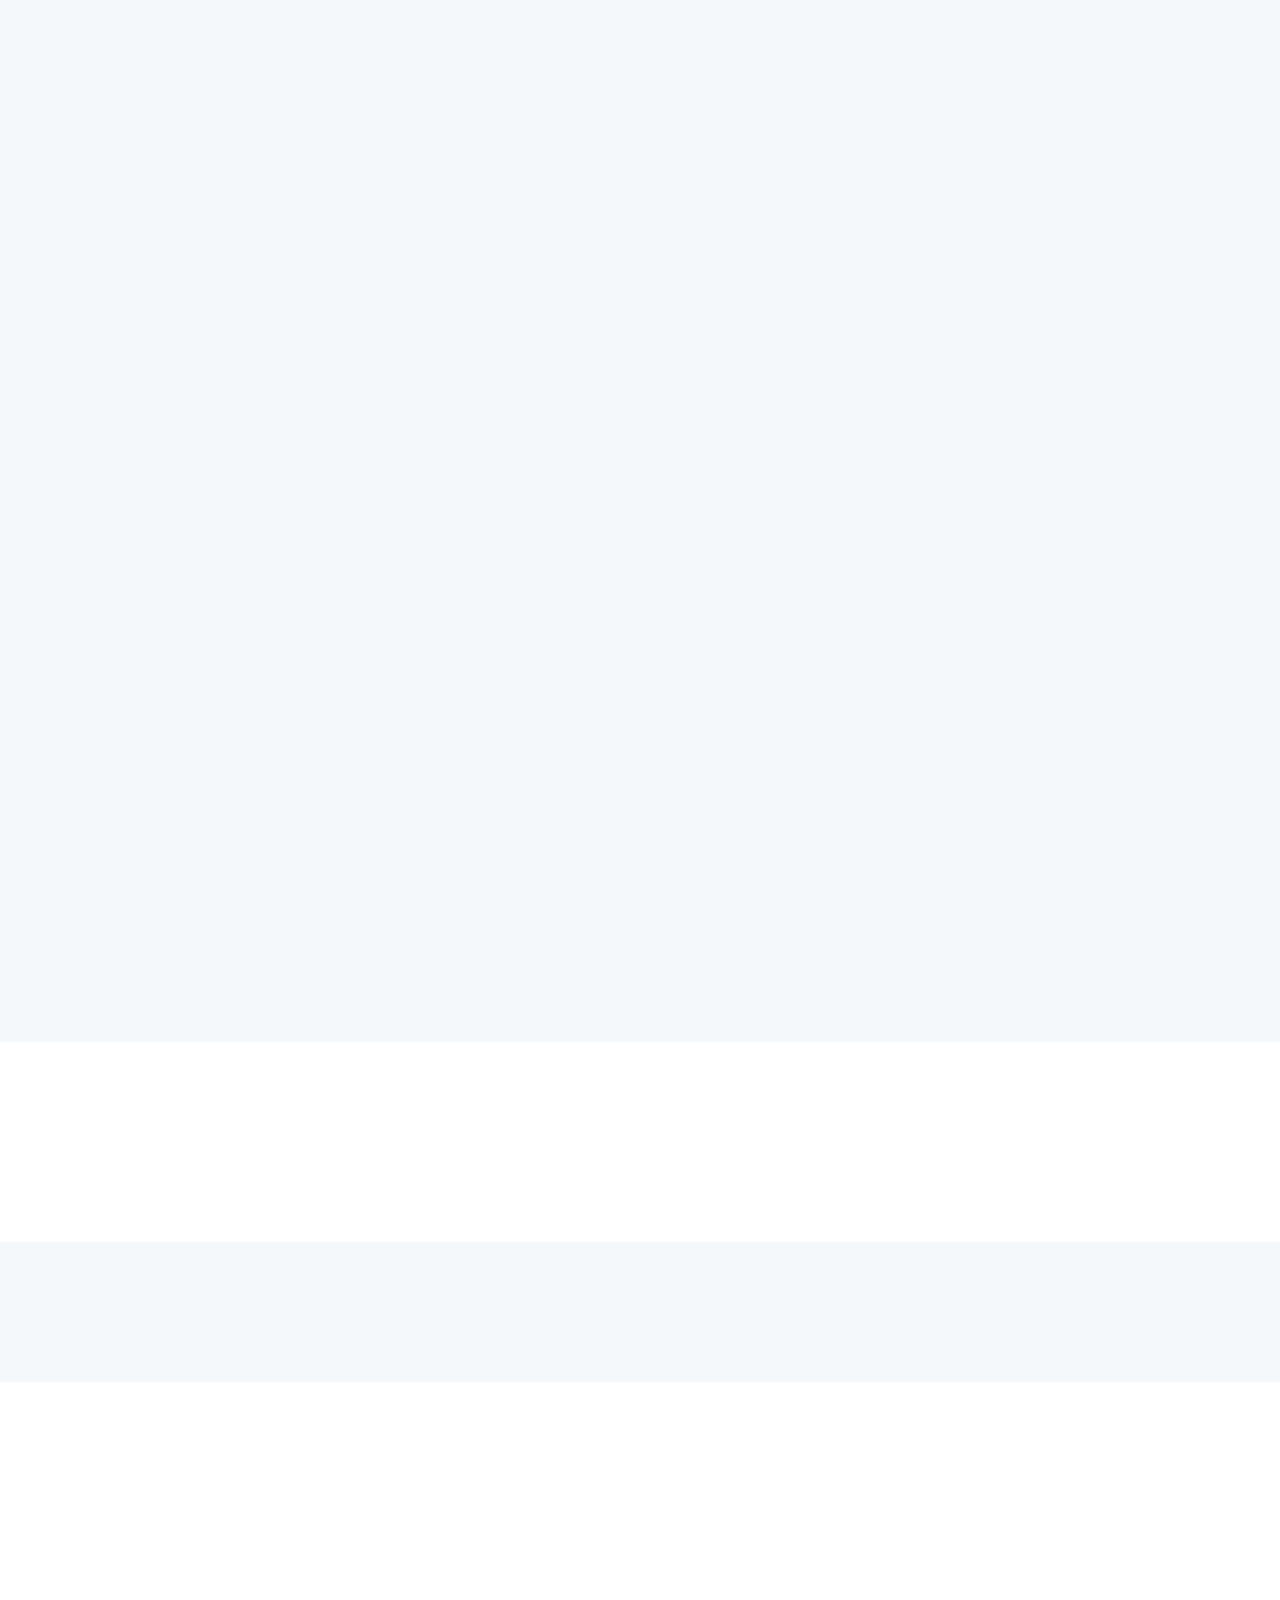
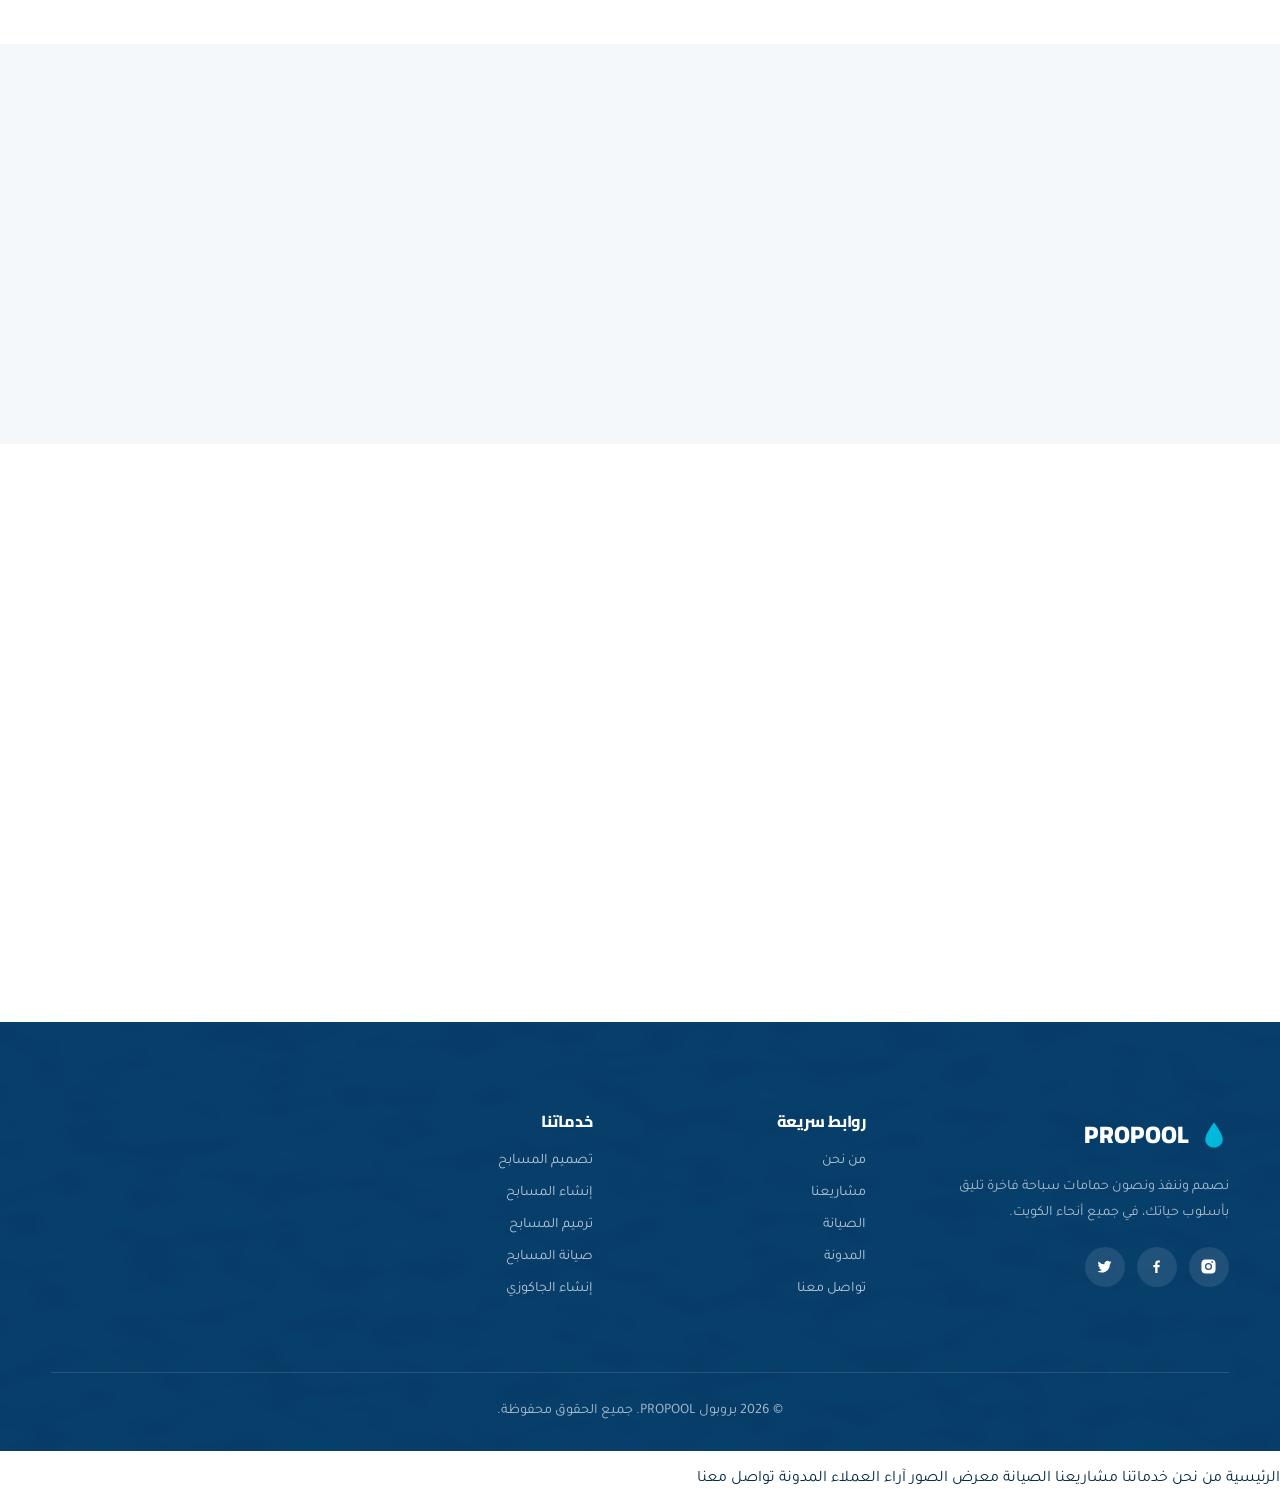
==== commit 2d49fb00: "Update index.html" ====
--- a/index.html
+++ b/index.html
@@ -53,6 +53,7 @@
   <div class="pl-text">PROPOOL</div>
 </div>
 
+<div class="sticky-wrap">
 <!-- TOP BAR -->
 <div class="topbar">
   <div class="container">
@@ -80,8 +81,9 @@
 <header class="nav" id="mainNav">
   <div class="container nav-inner">
 <a href="#home" class="brand">
-  <img src="Asset w.png" alt="PROPOOL" class="imagelogo">
-</a>    <nav class="nav-links" id="navLinks">
+  <img src="Asset w.png" alt="PROPOOL" class="imagelogo logo-light">
+  <img src="Asset wihte.png" alt="PROPOOL" class="imagelogo logo-dark">
+</a>   <nav class="nav-links" id="navLinks">
       <a href="#home" data-ar="الرئيسية" data-en="Home">الرئيسية</a>
       <a href="#about" data-ar="من نحن" data-en="About">من نحن</a>
       <a href="#services" data-ar="خدماتنا" data-en="Services">خدماتنا</a>
@@ -96,7 +98,7 @@
     <div class="burger" id="burger"><span></span><span></span><span></span></div>
   </div>
 </header>
-
+</div>
 <!-- HERO -->
 <section class="hero" id="home">
   <div class="hero-bg parallax" id="heroBg"></div>
@@ -166,10 +168,48 @@
       <h2 data-ar="كل ما يحتاجه مسبحك، تحت سقف واحد" data-en="Everything your pool needs, under one roof">كل ما يحتاجه مسبحك، تحت سقف واحد</h2>
       <p data-ar="من أول فكرة تصميمية إلى الصيانة الدورية، نقدّم منظومة خدمات متكاملة تليق بمنازل الكويت الفاخرة." data-en="From the first design idea to routine maintenance, we offer a complete suite of services fit for Kuwait's finest homes.">من أول فكرة تصميمية إلى الصيانة الدورية، نقدّم منظومة خدمات متكاملة تليق بمنازل الكويت الفاخرة.</p>
     </div>
-    <div class="services-grid" id="servicesGrid">
-      <!-- injected by JS for compactness -->
-    </div>
-  </div>
+<div class="services-grid">
+  <div class="service-card reveal">
+    <div class="service-icon"><svg viewBox="0 0 24 24" fill="none" stroke="currentColor" stroke-width="1.8" stroke-linecap="round" stroke-linejoin="round"><path d="M12 3c-4 4-7 7-7 10.5A7 7 0 0 0 12 21a7 7 0 0 0 7-7.5C19 10 16 7 12 3Z"/></svg></div>
+    <h3 data-ar="تصميم المسابح" data-en="Swimming Pool Design">تصميم المسابح</h3>
+    <p data-ar="تصاميم هندسية مخصصة تعكس ذوقك وتُراعي طبيعة الموقع." data-en="Bespoke engineering designs tailored to your taste and site.">تصاميم هندسية مخصصة تعكس ذوقك وتُراعي طبيعة الموقع.</p>
+  </div>
+  <div class="service-card reveal">
+    <div class="service-icon"><svg viewBox="0 0 24 24" fill="none" stroke="currentColor" stroke-width="1.8" stroke-linecap="round" stroke-linejoin="round"><path d="M3 21h18M5 21V9l7-5 7 5v12M9 21v-6h6v6"/></svg></div>
+    <h3 data-ar="إنشاء المسابح" data-en="Pool Construction">إنشاء المسابح</h3>
+    <p data-ar="تنفيذ دقيق بأحدث التقنيات ومواد عالية الجودة." data-en="Precise execution with the latest techniques and premium materials.">تنفيذ دقيق بأحدث التقنيات ومواد عالية الجودة.</p>
+  </div>
+  <div class="service-card reveal">
+    <div class="service-icon"><svg viewBox="0 0 24 24" fill="none" stroke="currentColor" stroke-width="1.8" stroke-linecap="round" stroke-linejoin="round"><path d="M4 4v16M4 4h16M4 12h16M4 20h16"/></svg></div>
+    <h3 data-ar="ترميم المسابح" data-en="Pool Renovation">ترميم المسابح</h3>
+    <p data-ar="إعادة حياة لمسبحك القديم بتشطيبات وتقنيات حديثة." data-en="Breathing new life into old pools with modern finishing.">إعادة حياة لمسبحك القديم بتشطيبات وتقنيات حديثة.</p>
+  </div>
+  <div class="service-card reveal">
+    <div class="service-icon"><svg viewBox="0 0 24 24" fill="none" stroke="currentColor" stroke-width="1.8" stroke-linecap="round" stroke-linejoin="round"><path d="M12 2v4M12 18v4M4.9 4.9l2.8 2.8M16.3 16.3l2.8 2.8M2 12h4M18 12h4M4.9 19.1l2.8-2.8M16.3 7.7l2.8-2.8"/></svg></div>
+    <h3 data-ar="صيانة المسابح" data-en="Pool Maintenance">صيانة المسابح</h3>
+    <p data-ar="خطط صيانة دورية تحافظ على نقاء المياه وسلامة المعدات." data-en="Regular maintenance plans keeping water pure and equipment safe.">خطط صيانة دورية تحافظ على نقاء المياه وسلامة المعدات.</p>
+  </div>
+  <div class="service-card reveal">
+    <div class="service-icon"><svg viewBox="0 0 24 24" fill="none" stroke="currentColor" stroke-width="1.8" stroke-linecap="round" stroke-linejoin="round"><path d="M12 22c4-4 8-7.58 8-12A8 8 0 0 0 4 10c0 4.42 4 8 8 12Z"/></svg></div>
+    <h3 data-ar="الشلالات المائية" data-en="Water Features">الشلالات المائية</h3>
+    <p data-ar="شلالات ونوافير مائية تضفي طابعًا فاخرًا على المكان." data-en="Waterfalls and fountains that add a luxurious touch.">شلالات ونوافير مائية تضفي طابعًا فاخرًا على المكان.</p>
+  </div>
+  <div class="service-card reveal">
+    <div class="service-icon"><svg viewBox="0 0 24 24" fill="none" stroke="currentColor" stroke-width="1.8" stroke-linecap="round" stroke-linejoin="round"><path d="M9 3H5a2 2 0 0 0-2 2v4m18 0V5a2 2 0 0 0-2-2h-4m0 18h4a2 2 0 0 0 2-2v-4M3 15v4a2 2 0 0 0 2 2h4"/></svg></div>
+    <h3 data-ar="تركيب المعدات" data-en="Pool Equipment Installation">تركيب المعدات</h3>
+    <p data-ar="أنظمة فلترة وتسخين وإضاءة متطورة وموثوقة." data-en="Advanced, reliable filtration, heating and lighting systems.">أنظمة فلترة وتسخين وإضاءة متطورة وموثوقة.</p>
+  </div>
+  <div class="service-card reveal">
+    <div class="service-icon"><svg viewBox="0 0 24 24" fill="none" stroke="currentColor" stroke-width="1.8" stroke-linecap="round" stroke-linejoin="round"><path d="M12 2a5 5 0 0 1 5 5c0 3-2 5-2 8H9c0-3-2-5-2-8a5 5 0 0 1 5-5Z"/></svg></div>
+    <h3 data-ar="إنشاء الجاكوزي" data-en="Jacuzzi Construction">إنشاء الجاكوزي</h3>
+    <p data-ar="أحواض استرخاء فاخرة مصممة بعناية فائقة." data-en="Premium relaxation spas crafted with meticulous care.">أحواض استرخاء فاخرة مصممة بعناية فائقة.</p>
+  </div>
+  <div class="service-card reveal">
+    <div class="service-icon"><svg viewBox="0 0 24 24" fill="none" stroke="currentColor" stroke-width="1.8" stroke-linecap="round" stroke-linejoin="round"><path d="M12 2 2 22h20L12 2Z"/></svg></div>
+    <h3 data-ar="تنسيق المناظر الطبيعية" data-en="Landscaping Around Pools">تنسيق المناظر الطبيعية</h3>
+    <p data-ar="تنسيق حدائق ومساحات محيطة تكمل جمال المسبح." data-en="Landscaping surrounding spaces that complete the pool experience.">تنسيق حدائق ومساحات محيطة تكمل جمال المسبح.</p>
+  </div>
+</div>  </div>
 </section>
 
 <!-- STATS -->
@@ -177,7 +217,7 @@
   <div class="caustics"></div>
   <div class="container">
     <div class="stats-head reveal">
-      <div class="eyebrow" data-ar="لماذا بروبول" data-en="WHY CHOOSE US">لماذا بروبول</div>
+      <div class="eyebrow" data-ar="لماذا تختار بروبول" data-en="WHY CHOOSE US">لماذا تختار بروبول</div>
       <h2 data-ar="أرقام تتحدث عن ثقة عملائنا" data-en="Numbers that speak for our clients' trust">أرقام تتحدث عن ثقة عملائنا</h2>
       <p data-ar="أكثر من 15 عاماَ من التميز في بناء وصيانة أفخم حمامات السباحة في الكويت." data-en="Over a decade and a half of excellence building and maintaining Kuwait's finest swimming pools.">أكثر من عقد ونصف من التميز في بناء وصيانة أفخم حمامات السباحة في الكويت.</p>
     </div>
@@ -197,19 +237,78 @@
       <h2 data-ar="مشاريع تُجسّد فن التفاصيل" data-en="Projects that embody the art of detail">مشاريع تُجسّد فن التفاصيل</h2>
       <p data-ar="مجموعة مختارة من أعمالنا في فلل ومنتجعات خاصة داخل الكويت." data-en="A curated selection of our work across private villas and resorts in Kuwait.">مجموعة مختارة من أعمالنا في فلل ومنتجعات خاصة داخل الكويت.</p>
     </div>
-    <div class="filter-bar reveal">
-      <button class="filter-btn active" data-ar="الكل" data-en="All">الكل</button>
-      <button class="filter-btn" data-ar="فلل خاصة" data-en="Private Villas">فلل خاصة</button>
-      <button class="filter-btn" data-ar="مسابح لا نهائية" data-en="Infinity Pools">مسابح لا نهائية</button>
-      <button class="filter-btn" data-ar="جاكوزي" data-en="Jacuzzi">جاكوزي</button>
-    </div>
-    <div class="projects-grid" id="projectsGrid"></div>
-
-    <!-- Before / After -->
+<div class="projects-grid">
+  <div class="project-card reveal">
+    <img src="ChatGPT Image Jul 9, 2026, 11_05_08 PM.png" alt="Golden Coast Villa" loading="lazy">
+    <div class="project-overlay">
+      <h3 data-ar="فيلا الشاطئ الذهبي" data-en="Golden Coast Villa">فيلا الشاطئ الذهبي</h3>
+      <div class="project-meta">
+        <span data-ar="الجهراء" data-en="Jahra">📍 الجهراء</span>
+        <span class="project-tag" data-ar="مسابح لا نهائية" data-en="Infinity Pools">مسابح لا نهائية</span>
+        <span>2025</span>
+      </div>
+    </div>
+  </div>
+  <div class="project-card reveal">
+    <img src="ChatGPT Image Jul 9, 2026, 11_05_08 PM.png" alt="Al Salam Oasis" loading="lazy">
+    <div class="project-overlay">
+      <h3 data-ar="واحة السلام" data-en="Al Salam Oasis">واحة السلام</h3>
+      <div class="project-meta">
+        <span data-ar="السالمية" data-en="Salmiya">📍 السالميـــة</span>
+        <span class="project-tag" data-ar="فلل خاصة" data-en="Private Villas">فلل خاصة</span>
+        <span>2024</span>
+      </div>
+    </div>
+  </div>
+  <div class="project-card reveal">
+    <img src="ChatGPT Image Jul 9, 2026, 11_05_08 PM.png" alt="Gulf Pearl Residence" loading="lazy">
+    <div class="project-overlay">
+      <h3 data-ar="لؤلؤة الخليج" data-en="Gulf Pearl Residence">لؤلؤة الخليج</h3>
+      <div class="project-meta">
+        <span data-ar="مدينة الكويت" data-en="Kuwait City">📍 مدينة الكويت</span>
+        <span class="project-tag" data-ar="إضاءة ليلية" data-en="Night Lighting">إضاءة ليلية</span>
+        <span>2024</span>
+      </div>
+    </div>
+  </div>
+  <div class="project-card reveal">
+    <img src="ChatGPT Image Jul 9, 2026, 11_05_08 PM.png" alt="Palm Estate" loading="lazy">
+    <div class="project-overlay">
+      <h3 data-ar="قصر النخيل" data-en="Palm Estate">قصر النخيل</h3>
+      <div class="project-meta">
+        <span data-ar="الفنطاس" data-en="Fintas">📍 الفنطاس</span>
+        <span class="project-tag" data-ar="فلل خاصة" data-en="Private Villas">فلل خاصة</span>
+        <span>2023</span>
+      </div>
+    </div>
+  </div>
+  <div class="project-card reveal">
+    <img src="ChatGPT Image Jul 9, 2026, 11_05_08 PM.png" alt="Serenity Garden" loading="lazy">
+    <div class="project-overlay">
+      <h3 data-ar="روضة الاسترخاء" data-en="Serenity Garden">روضة الاسترخاء</h3>
+      <div class="project-meta">
+        <span data-ar="مشرف" data-en="Mishref">📍 مشرف</span>
+        <span class="project-tag" data-ar="جاكوزي" data-en="Jacuzzi">جاكوزي</span>
+        <span>2023</span>
+      </div>
+    </div>
+  </div>
+  <div class="project-card reveal">
+    <img src="ChatGPT Image Jul 9, 2026, 11_05_08 PM.png" alt="Bayan Horizon" loading="lazy">
+    <div class="project-overlay">
+      <h3 data-ar="أفق بيان" data-en="Bayan Horizon">أفق بيان</h3>
+      <div class="project-meta">
+        <span data-ar="بيان" data-en="Bayan">📍 بيان</span>
+        <span class="project-tag" data-ar="مسابح لا نهائية" data-en="Infinity Pools">مسابح لا نهائية</span>
+        <span>2022</span>
+      </div>
+    </div>
+  </div>
+</div>    <!-- Before / After -->
     <div class="reveal">
-      <div class="section-head" style="margin-top:90px;margin-bottom:36px;">
+      <div class="section-head" style="margin-top:20px;margin-bottom:16px;">
         <div class="eyebrow" data-ar="التحول" data-en="THE TRANSFORMATION">التحول</div>
-        <h2 data-ar="قبل وبعد بروبول" data-en="Before & After PROPOOL">قبل وبعد بروبول</h2>
+        <h2 data-ar="قبل وبعد العمل مع propool" data-en="Before & After PROPOOL">قبل وبعد العمل مع propool</h2>
       </div>
       <div class="ba-wrap" id="baWrap">
         <span class="ba-label before"  data-ar="بعـــد" data-en="after">يعد </span>
@@ -230,8 +329,72 @@
       <h2 data-ar="اختر خطة الصيانة المناسبة لمسبحك" data-en="Choose the right maintenance plan for your pool">اختر خطة الصيانة المناسبة لمسبحك</h2>
       <p data-ar="مياه نقية وتشطيب لامع طوال العام مع خطط صيانة مصممة لكل احتياج." data-en="Crystal-clear water and a flawless finish all year round, with plans built for every need.">مياه نقية وتشطيب لامع طوال العام مع خطط صيانة مصممة لكل احتياج.</p>
     </div>
-    <div class="pricing-grid" id="pricingGrid"></div>
-  </div>
+<div class="pricing-grid" id="pricingGrid">
+
+  <!-- Basic -->
+  <div class="price-card reveal">
+    <div class="price-name" data-ar="أساسية" data-en="Basic">أساسية</div>
+    <div class="price-desc" data-ar="مناسبة للمسابح المنزلية الصغيرة" data-en="Suited for small home pools">مناسبة للمسابح المنزلية الصغيرة</div>
+    <div class="price-amount">25 <span>KWD</span></div>
+    <div class="price-per" data-ar="شهريًا" data-en="per month">شهريًا</div>
+    <ul class="price-features">
+      <li><svg viewBox="0 0 24 24" fill="none" stroke="currentColor" stroke-width="1.8" stroke-linecap="round" stroke-linejoin="round"><path d="m9 12 2 2 4-4"/></svg><span data-ar="زيارة شهرية واحدة" data-en="One monthly visit">زيارة شهرية واحدة</span></li>
+      <li><svg viewBox="0 0 24 24" fill="none" stroke="currentColor" stroke-width="1.8" stroke-linecap="round" stroke-linejoin="round"><path d="m9 12 2 2 4-4"/></svg><span data-ar="فحص جودة المياه" data-en="Water quality testing">فحص جودة المياه</span></li>
+      <li><svg viewBox="0 0 24 24" fill="none" stroke="currentColor" stroke-width="1.8" stroke-linecap="round" stroke-linejoin="round"><path d="m9 12 2 2 4-4"/></svg><span data-ar="تنظيف سطحي" data-en="Surface cleaning">تنظيف سطحي</span></li>
+      <li><svg viewBox="0 0 24 24" fill="none" stroke="currentColor" stroke-width="1.8" stroke-linecap="round" stroke-linejoin="round"><path d="m9 12 2 2 4-4"/></svg><span data-ar="فحص المعدات الأساسي" data-en="Basic equipment check">فحص المعدات الأساسي</span></li>
+    </ul>
+    <a href="#contact" class="btn btn-dark price-cta" data-ripple><span data-ar="اختر هذه الخطة" data-en="Choose Plan">اختر هذه الخطة</span></a>
+  </div>
+
+  <!-- Professional -->
+  <div class="price-card reveal featured">
+    <div class="price-badge" data-ar="الأكثر طلبًا" data-en="Most Popular">الأكثر طلبًا</div>
+    <div class="price-name" data-ar="احترافية" data-en="Professional">احترافية</div>
+    <div class="price-desc" data-ar="الأكثر طلبًا لدى فلل الكويت" data-en="Most popular for Kuwait villas">الأكثر طلبًا لدى فلل الكويت</div>
+    <div class="price-amount">45 <span>KWD</span></div>
+    <div class="price-per" data-ar="شهريًا" data-en="per month">شهريًا</div>
+    <ul class="price-features">
+      <li><svg viewBox="0 0 24 24" fill="none" stroke="currentColor" stroke-width="1.8" stroke-linecap="round" stroke-linejoin="round"><path d="m9 12 2 2 4-4"/></svg><span data-ar="زيارتان أسبوعيًا" data-en="Two visits weekly">زيارتان أسبوعيًا</span></li>
+      <li><svg viewBox="0 0 24 24" fill="none" stroke="currentColor" stroke-width="1.8" stroke-linecap="round" stroke-linejoin="round"><path d="m9 12 2 2 4-4"/></svg><span data-ar="فحص شامل لجودة المياه" data-en="Full water quality testing">فحص شامل لجودة المياه</span></li>
+      <li><svg viewBox="0 0 24 24" fill="none" stroke="currentColor" stroke-width="1.8" stroke-linecap="round" stroke-linejoin="round"><path d="m9 12 2 2 4-4"/></svg><span data-ar="تنظيف عميق للمسبح" data-en="Deep pool cleaning">تنظيف عميق للمسبح</span></li>
+      <li><svg viewBox="0 0 24 24" fill="none" stroke="currentColor" stroke-width="1.8" stroke-linecap="round" stroke-linejoin="round"><path d="m9 12 2 2 4-4"/></svg><span data-ar="فحص وصيانة المعدات" data-en="Equipment inspection & upkeep">فحص وصيانة المعدات</span></li>
+      <li><svg viewBox="0 0 24 24" fill="none" stroke="currentColor" stroke-width="1.8" stroke-linecap="round" stroke-linejoin="round"><path d="m9 12 2 2 4-4"/></svg><span data-ar="تقرير شهري مفصل" data-en="Detailed monthly report">تقرير شهري مفصل</span></li>
+    </ul>
+    <a href="#contact" class="btn btn-ghost price-cta" data-ripple><span data-ar="اختر هذه الخطة" data-en="Choose Plan">اختر هذه الخطة</span></a>
+  </div>
+
+  <!-- Premium -->
+  <div class="price-card reveal">
+    <div class="price-name" data-ar="بريميوم" data-en="Premium">بريميوم</div>
+    <div class="price-desc" data-ar="للفلل والمنتجعات الفاخرة" data-en="For luxury villas & resorts">للفلل والمنتجعات الفاخرة</div>
+    <div class="price-amount">75 <span>KWD</span></div>
+    <div class="price-per" data-ar="شهريًا" data-en="per month">شهريًا</div>
+    <ul class="price-features">
+      <li><svg viewBox="0 0 24 24" fill="none" stroke="currentColor" stroke-width="1.8" stroke-linecap="round" stroke-linejoin="round"><path d="m9 12 2 2 4-4"/></svg><span data-ar="زيارات غير محدودة" data-en="Unlimited visits">زيارات غير محدودة</span></li>
+      <li><svg viewBox="0 0 24 24" fill="none" stroke="currentColor" stroke-width="1.8" stroke-linecap="round" stroke-linejoin="round"><path d="m9 12 2 2 4-4"/></svg><span data-ar="فحص متقدم للمياه والكيمياء" data-en="Advanced water chemistry testing">فحص متقدم للمياه والكيمياء</span></li>
+      <li><svg viewBox="0 0 24 24" fill="none" stroke="currentColor" stroke-width="1.8" stroke-linecap="round" stroke-linejoin="round"><path d="m9 12 2 2 4-4"/></svg><span data-ar="تنظيف وتلميع كامل" data-en="Full cleaning & polishing">تنظيف وتلميع كامل</span></li>
+      <li><svg viewBox="0 0 24 24" fill="none" stroke="currentColor" stroke-width="1.8" stroke-linecap="round" stroke-linejoin="round"><path d="m9 12 2 2 4-4"/></svg><span data-ar="صيانة شاملة للمعدات" data-en="Comprehensive equipment care">صيانة شاملة للمعدات</span></li>
+      <li><svg viewBox="0 0 24 24" fill="none" stroke="currentColor" stroke-width="1.8" stroke-linecap="round" stroke-linejoin="round"><path d="m9 12 2 2 4-4"/></svg><span data-ar="أولوية دعم 24/7" data-en="Priority 24/7 support">أولوية دعم 24/7</span></li>
+    </ul>
+    <a href="#contact" class="btn btn-dark price-cta" data-ripple><span data-ar="اختر هذه الخطة" data-en="Choose Plan">اختر هذه الخطة</span></a>
+  </div>
+  <div class="price-card reveal">
+    <div class="price-name" data-ar="بريميوم" data-en="Premium">بريميوم</div>
+    <div class="price-desc" data-ar="للفلل والمنتجعات الفاخرة" data-en="For luxury villas & resorts">للفلل والمنتجعات الفاخرة</div>
+    <div class="price-amount">75 <span>KWD</span></div>
+    <div class="price-per" data-ar="شهريًا" data-en="per month">شهريًا</div>
+    <ul class="price-features">
+      <li><svg viewBox="0 0 24 24" fill="none" stroke="currentColor" stroke-width="1.8" stroke-linecap="round" stroke-linejoin="round"><path d="m9 12 2 2 4-4"/></svg><span data-ar="زيارات غير محدودة" data-en="Unlimited visits">زيارات غير محدودة</span></li>
+      <li><svg viewBox="0 0 24 24" fill="none" stroke="currentColor" stroke-width="1.8" stroke-linecap="round" stroke-linejoin="round"><path d="m9 12 2 2 4-4"/></svg><span data-ar="فحص متقدم للمياه والكيمياء" data-en="Advanced water chemistry testing">فحص متقدم للمياه والكيمياء</span></li>
+      <li><svg viewBox="0 0 24 24" fill="none" stroke="currentColor" stroke-width="1.8" stroke-linecap="round" stroke-linejoin="round"><path d="m9 12 2 2 4-4"/></svg><span data-ar="تنظيف وتلميع كامل" data-en="Full cleaning & polishing">تنظيف وتلميع كامل</span></li>
+      <li><svg viewBox="0 0 24 24" fill="none" stroke="currentColor" stroke-width="1.8" stroke-linecap="round" stroke-linejoin="round"><path d="m9 12 2 2 4-4"/></svg><span data-ar="صيانة شاملة للمعدات" data-en="Comprehensive equipment care">صيانة شاملة للمعدات</span></li>
+      <li><svg viewBox="0 0 24 24" fill="none" stroke="currentColor" stroke-width="1.8" stroke-linecap="round" stroke-linejoin="round"><path d="m9 12 2 2 4-4"/></svg><span data-ar="أولوية دعم 24/7" data-en="Priority 24/7 support">أولوية دعم 24/7</span></li>
+    </ul>
+    <a href="#contact" class="btn btn-dark price-cta" data-ripple><span data-ar="اختر هذه الخطة" data-en="Choose Plan">اختر هذه الخطة</span></a>
+  </div>
+
+
+</div>  </div>
 </section>
 
 <!-- TESTIMONIALS -->
@@ -378,6 +541,20 @@
 <a class="whatsapp-float" href="http://api.whatsapp.com/send?phone=96555571687" target="_blank" aria-label="WhatsApp">
   <svg viewBox="0 0 24 24" fill="currentColor"><path d="M12.04 2C6.58 2 2.13 6.45 2.13 11.91c0 1.75.46 3.45 1.32 4.95L2 22l5.29-1.39a9.9 9.9 0 0 0 4.75 1.21h.01c5.46 0 9.9-4.45 9.9-9.91C21.96 6.45 17.5 2 12.04 2Zm0 18.14h-.01a8.2 8.2 0 0 1-4.19-1.15l-.3-.18-3.14.82.84-3.06-.2-.31a8.2 8.2 0 0 1-1.26-4.35c0-4.53 3.69-8.22 8.24-8.22 2.2 0 4.27.86 5.82 2.42a8.17 8.17 0 0 1 2.41 5.82c0 4.53-3.7 8.21-8.21 8.21Zm4.5-6.15c-.25-.12-1.47-.72-1.7-.81-.23-.08-.39-.12-.56.13-.16.25-.64.81-.79.97-.14.17-.29.19-.53.06-.25-.12-1.05-.39-2-1.23-.74-.66-1.24-1.47-1.39-1.72-.14-.25-.02-.38.11-.51.11-.11.25-.29.37-.43.12-.14.16-.25.25-.41.08-.17.04-.31-.02-.44-.06-.12-.56-1.36-.77-1.86-.2-.48-.41-.42-.56-.43h-.48c-.16 0-.43.06-.66.31-.22.25-.87.85-.87 2.08 0 1.22.89 2.4 1.02 2.57.12.17 1.75 2.67 4.24 3.74.59.26 1.05.41 1.41.52.59.19 1.13.16 1.56.1.48-.07 1.47-.6 1.67-1.18.21-.58.21-1.07.15-1.18-.07-.1-.23-.17-.48-.29Z"/></svg>
 </a>
+<button class="menu-float" id="menuFloat" aria-label="Open Menu">
+  <span></span><span></span><span></span>
+</button>
+<div class="menu-float-panel" id="menuFloatPanel">
+  <a href="#home" data-ar="الرئيسية" data-en="Home">الرئيسية</a>
+  <a href="#about" data-ar="من نحن" data-en="About">من نحن</a>
+  <a href="#services" data-ar="خدماتنا" data-en="Services">خدماتنا</a>
+  <a href="#projects" data-ar="مشاريعنا" data-en="Projects">مشاريعنا</a>
+  <a href="#maintenance" data-ar="الصيانة" data-en="Maintenance">الصيانة</a>
+  <a href="#gallery" data-ar="معرض الصور" data-en="Gallery">معرض الصور</a>
+  <a href="#testimonials" data-ar="آراء العملاء" data-en="Testimonials">آراء العملاء</a>
+  <a href="#blog" data-ar="المدونة" data-en="Blog">المدونة</a>
+  <a href="#contact" data-ar="تواصل معنا" data-en="Contact">تواصل معنا</a>
+</div>
 <button class="back-top" id="backTop" aria-label="Back to top">
   <svg viewBox="0 0 24 24" fill="none" stroke="currentColor" stroke-width="2.4"><path d="m18 15-6-6-6 6"/></svg>
 </button>
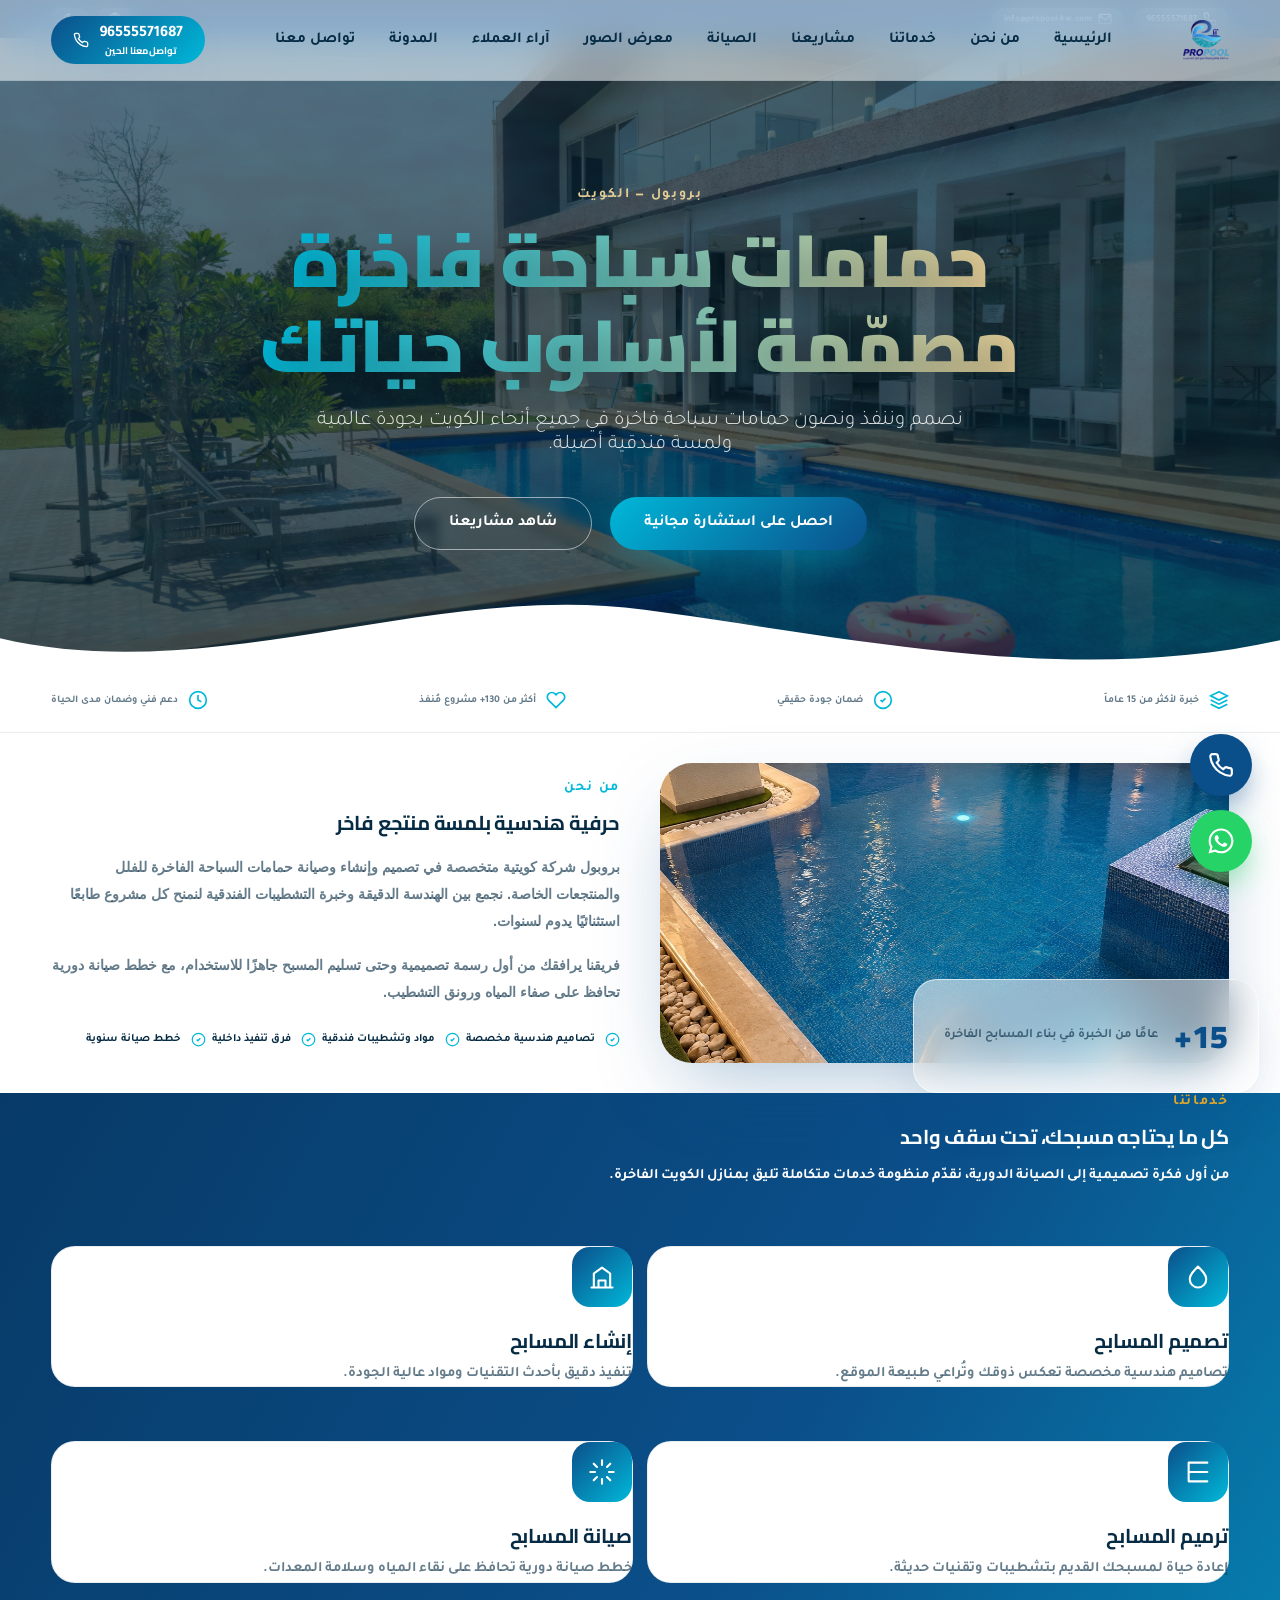
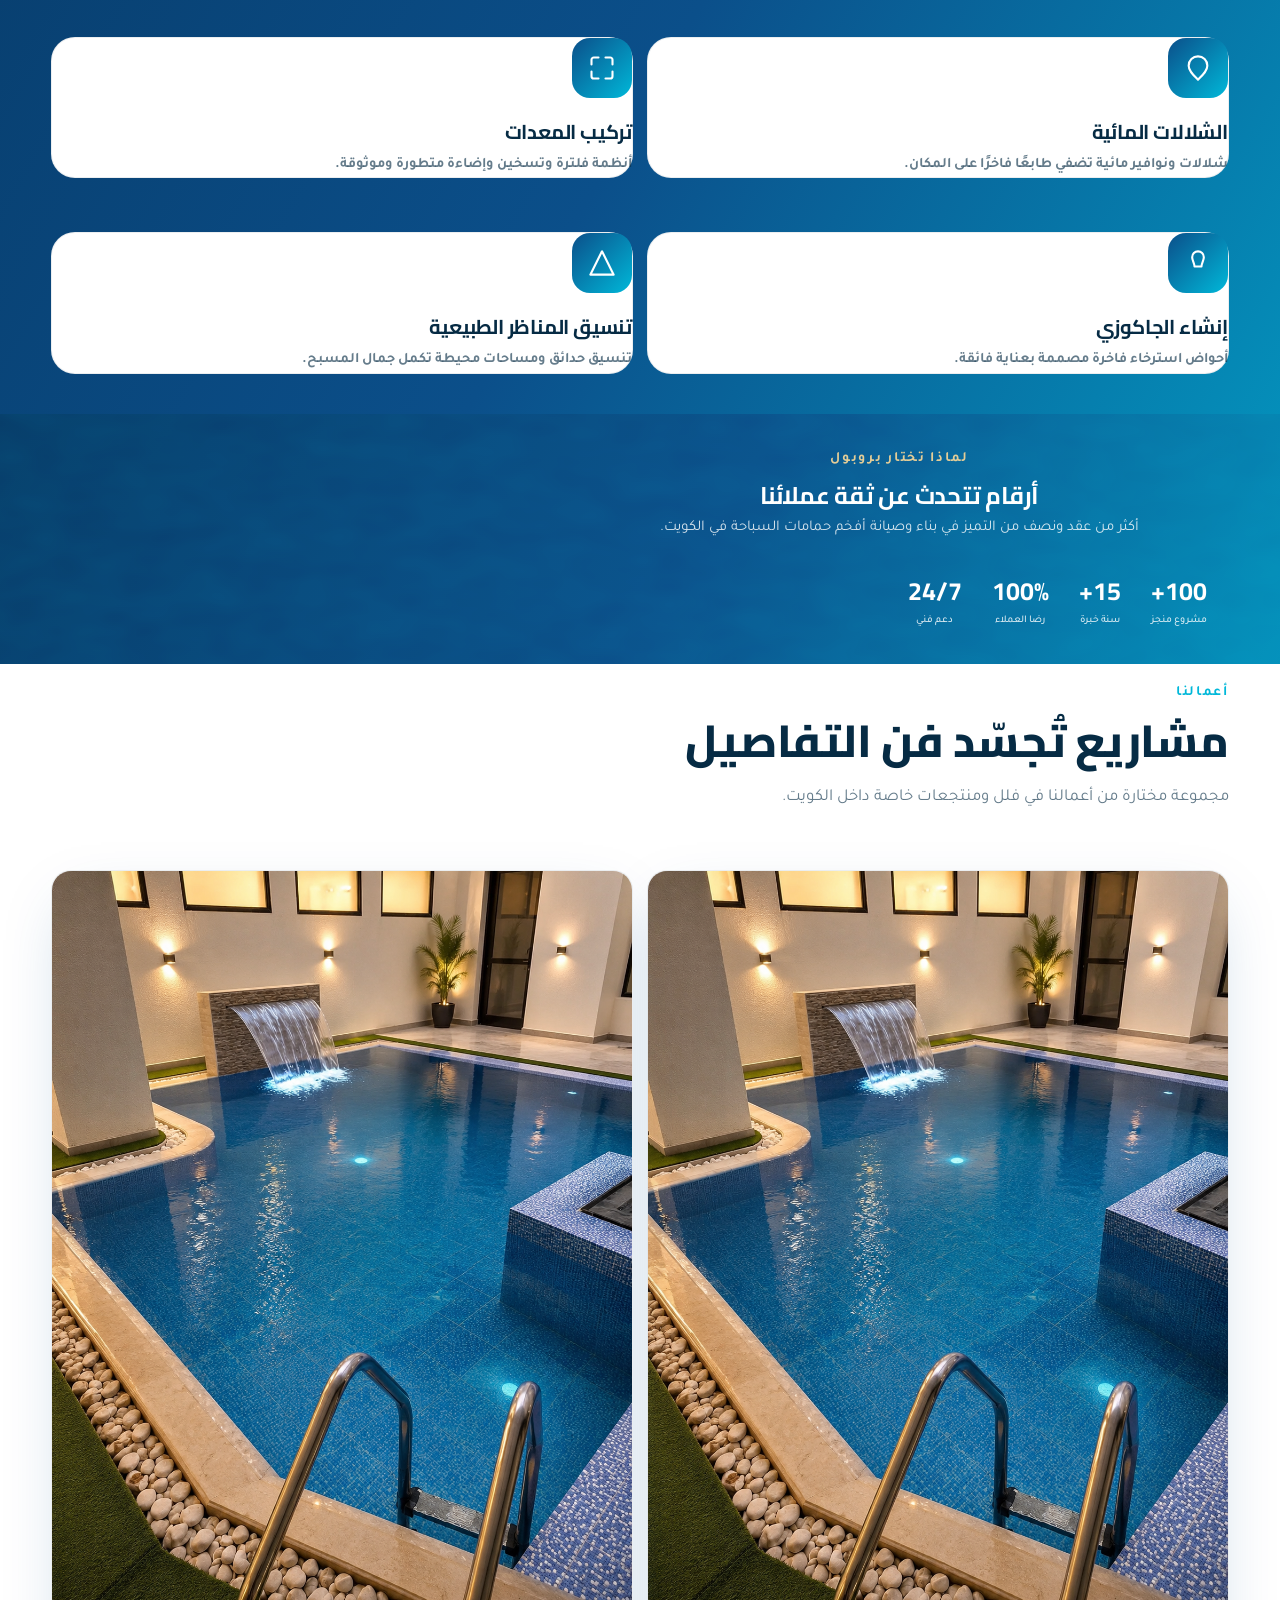
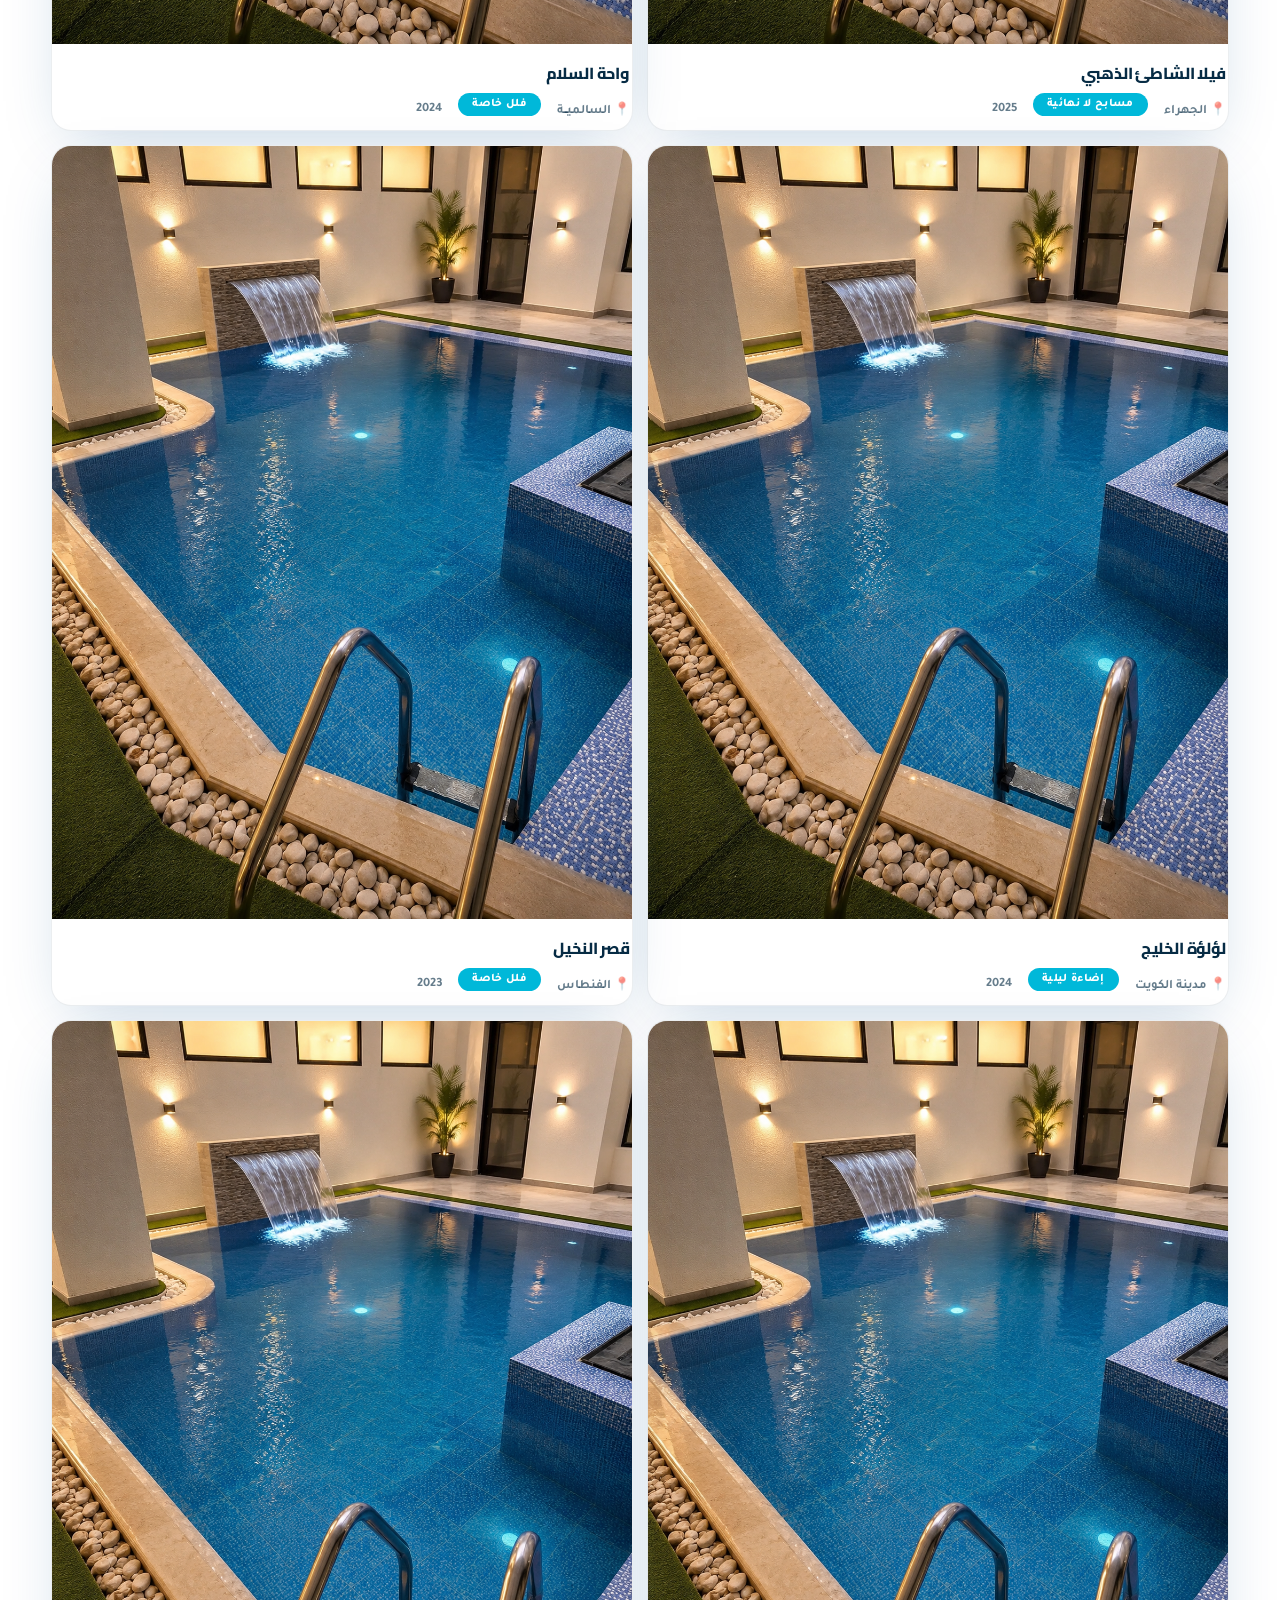
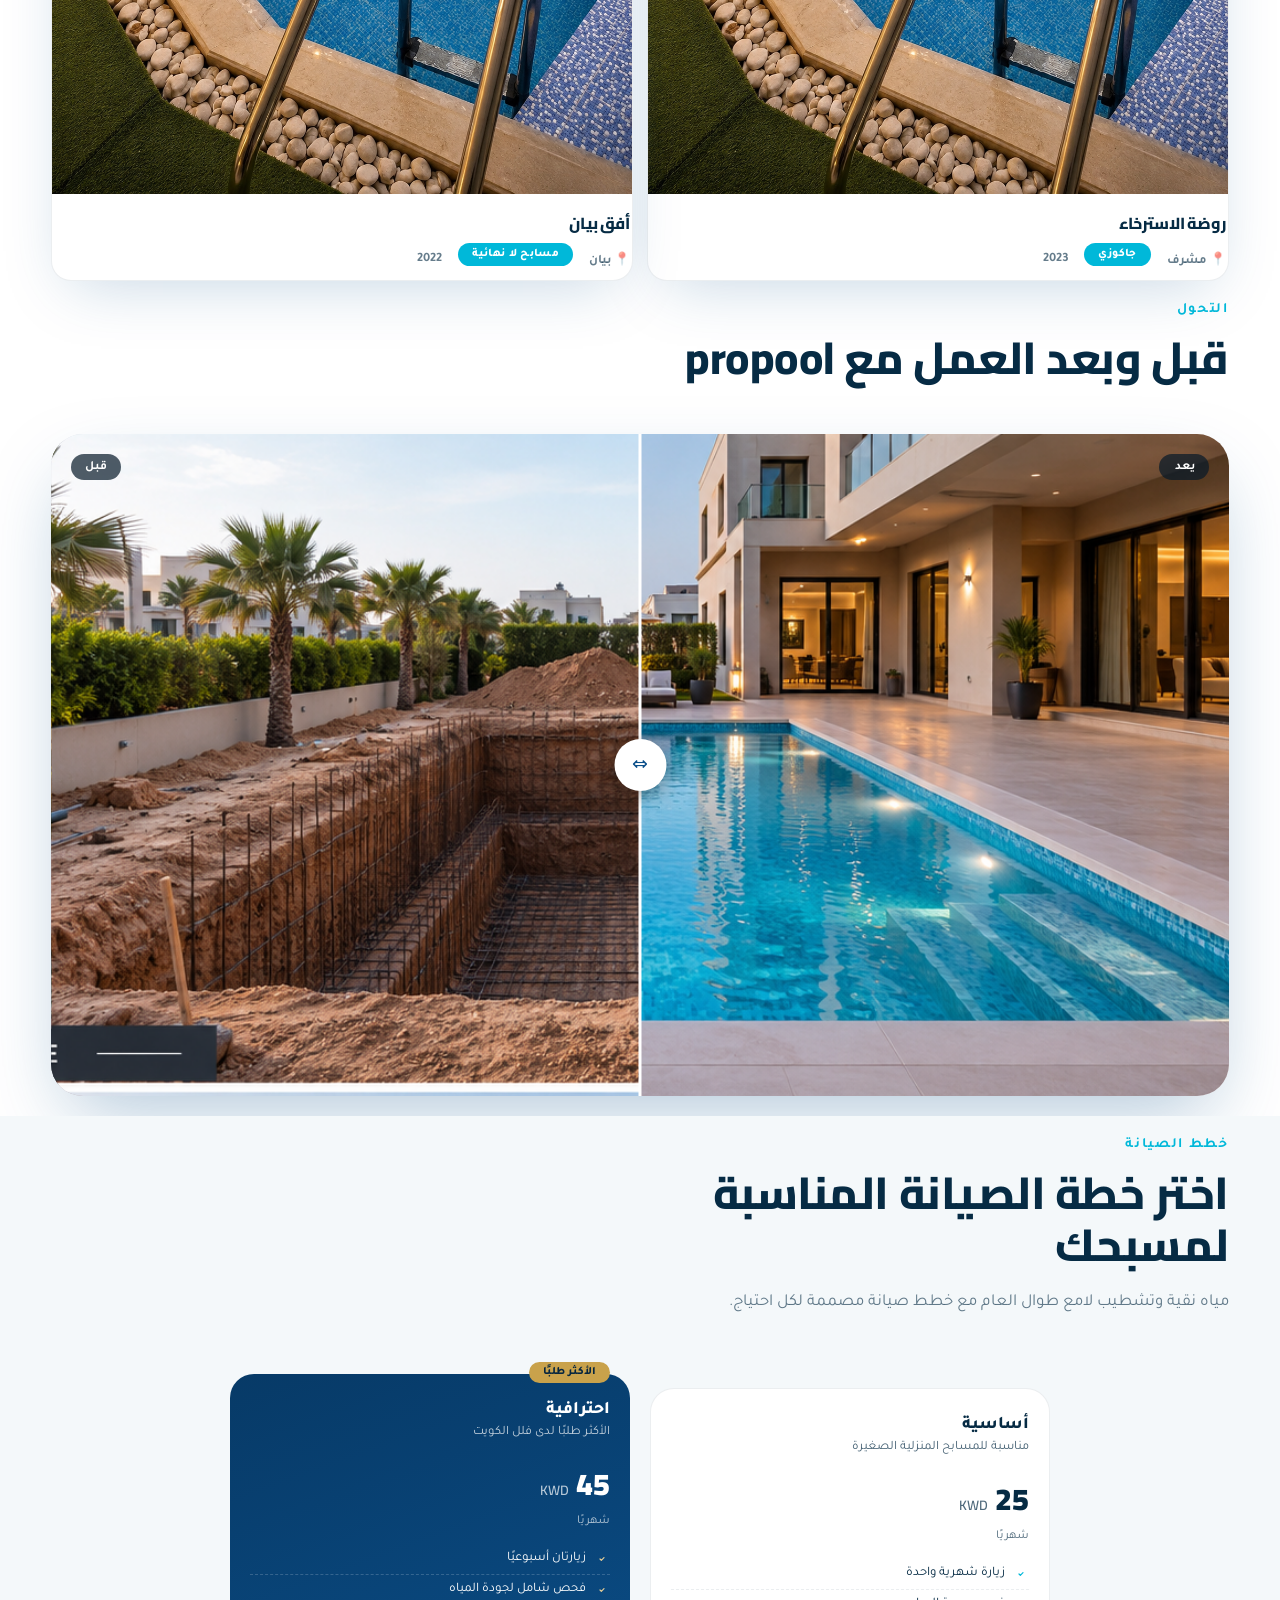
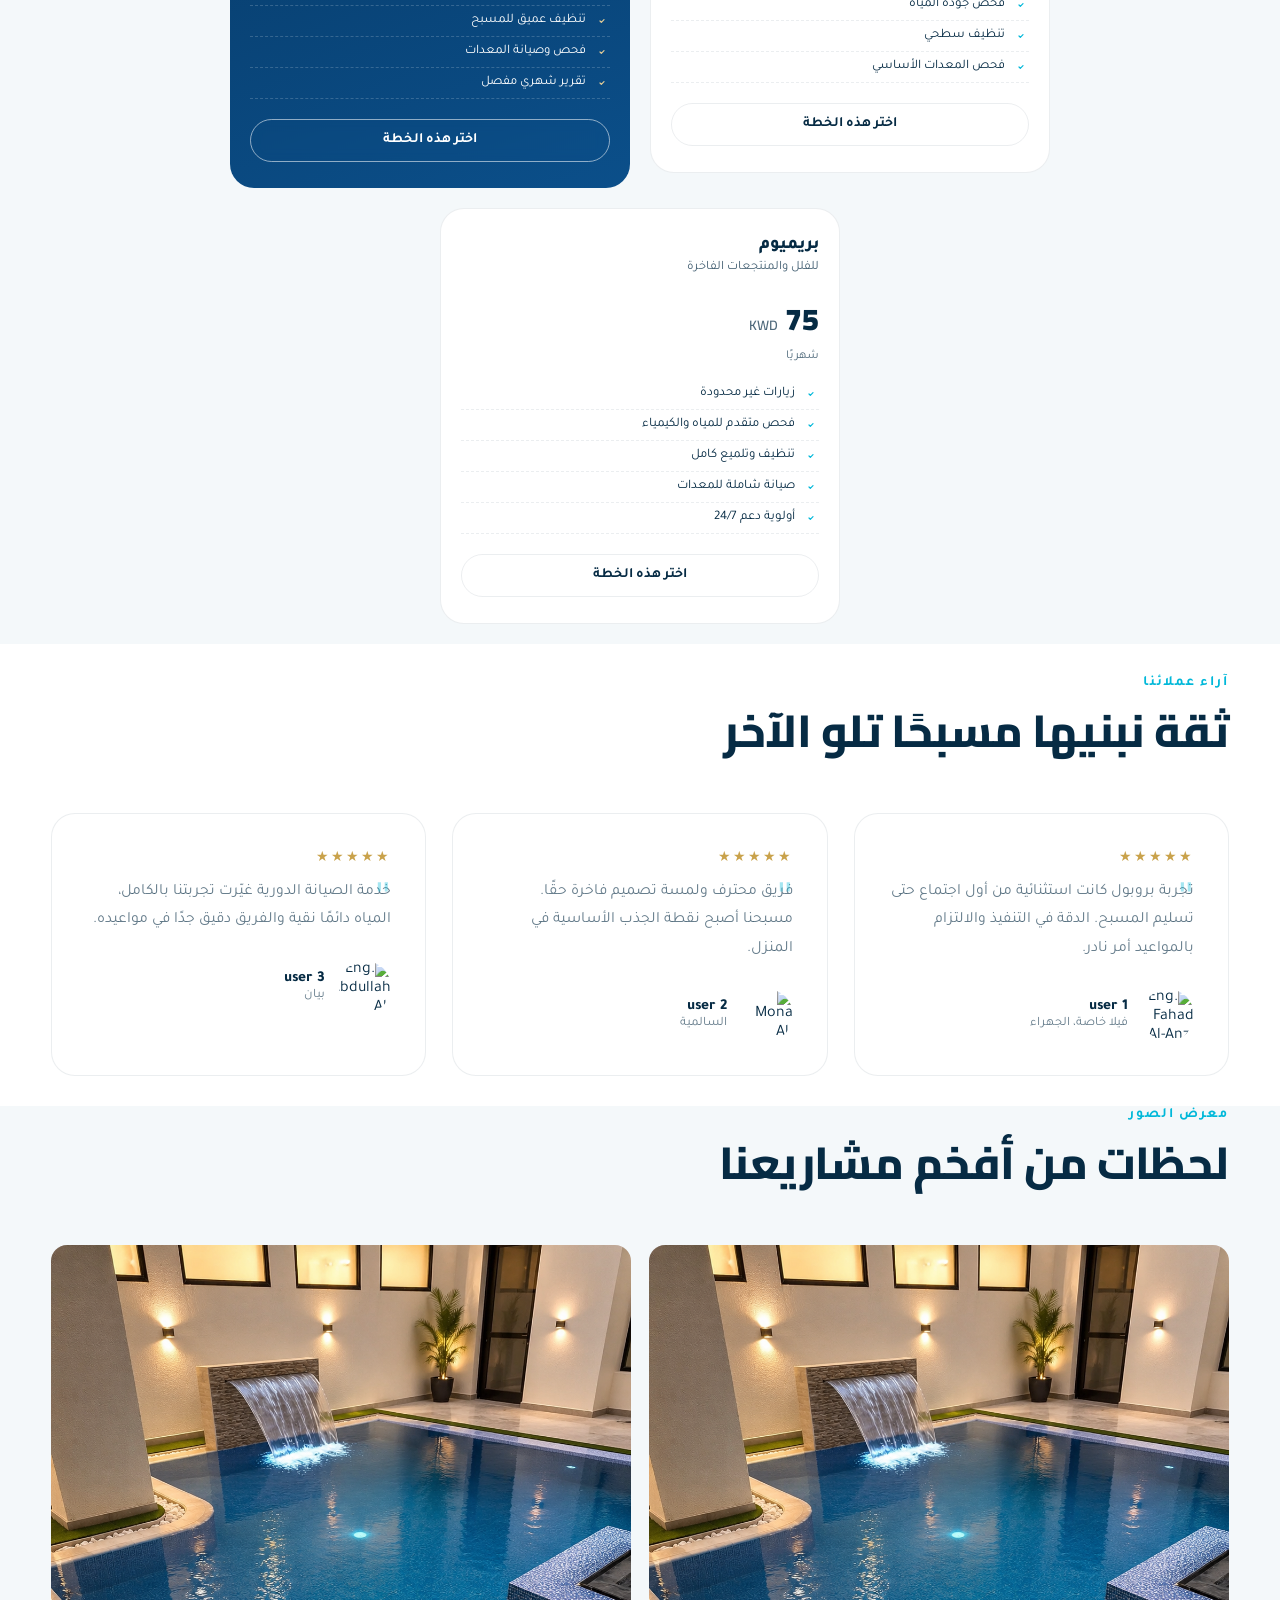
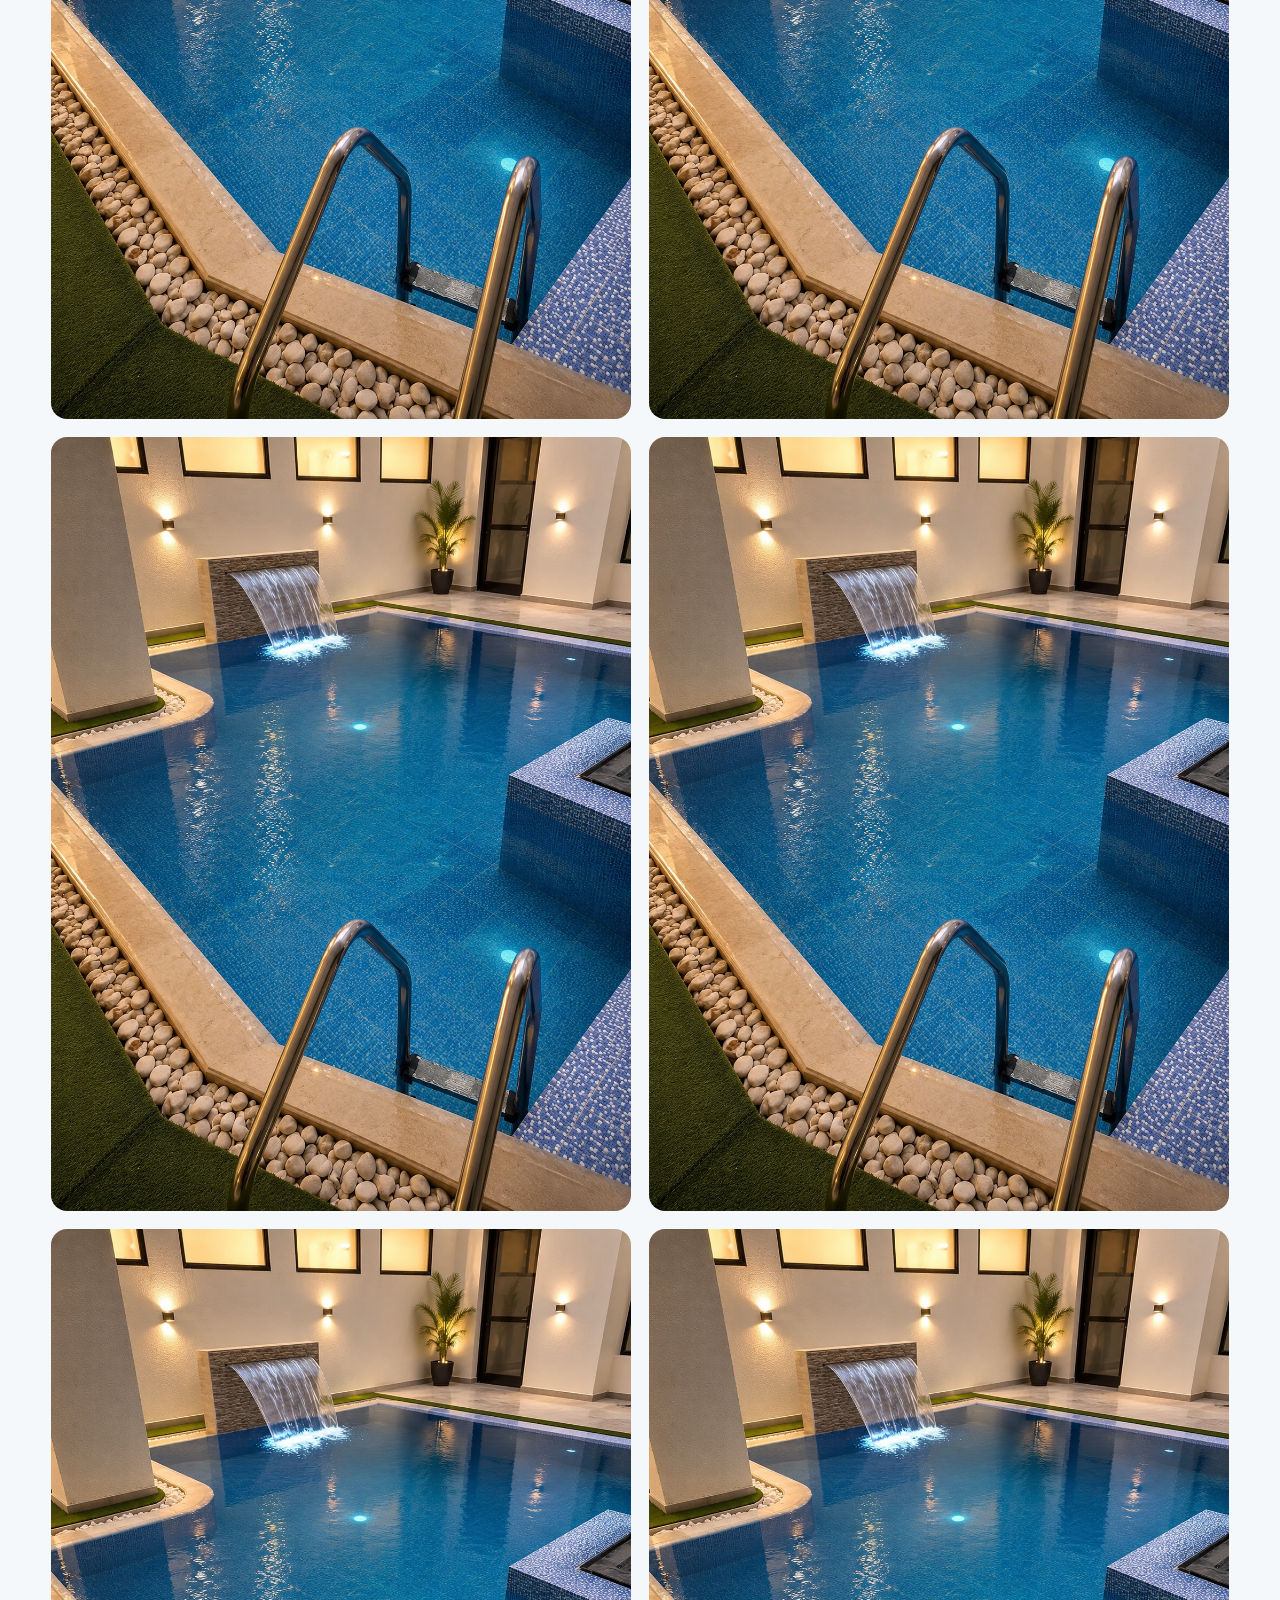
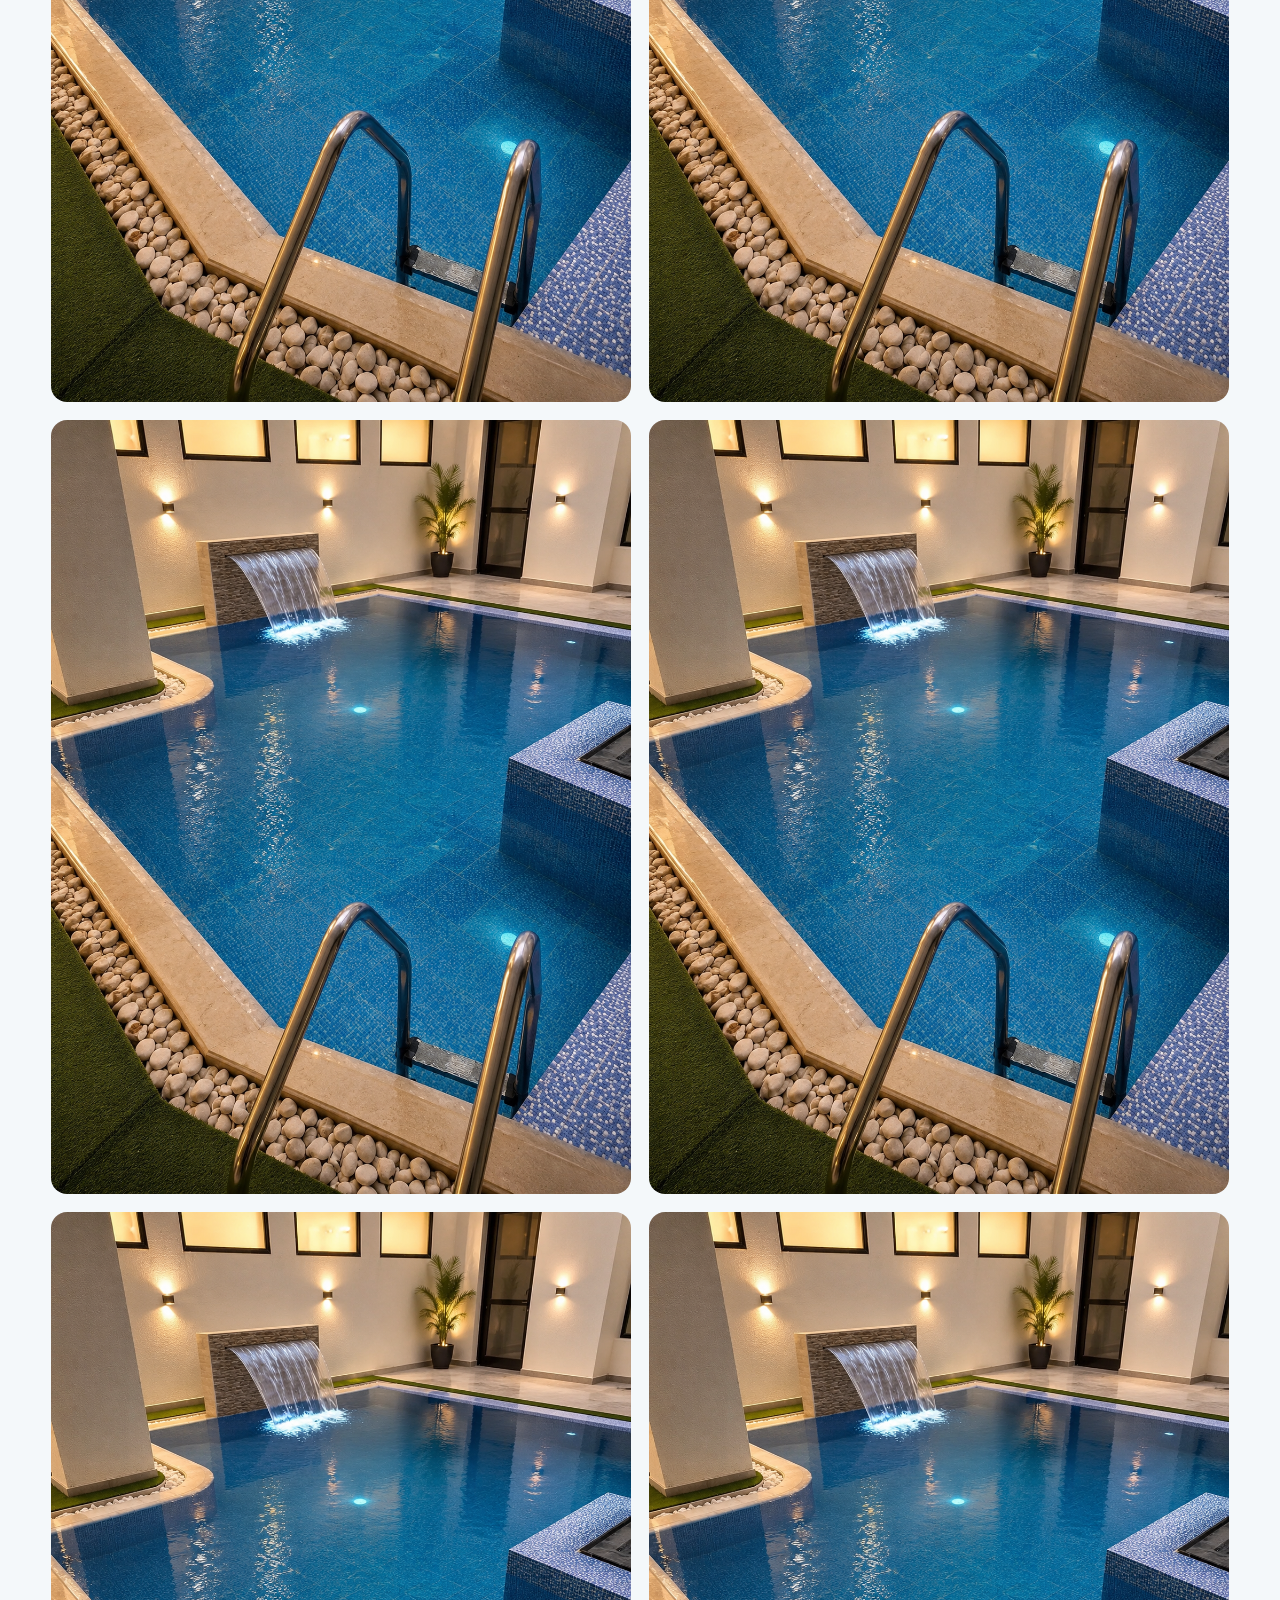
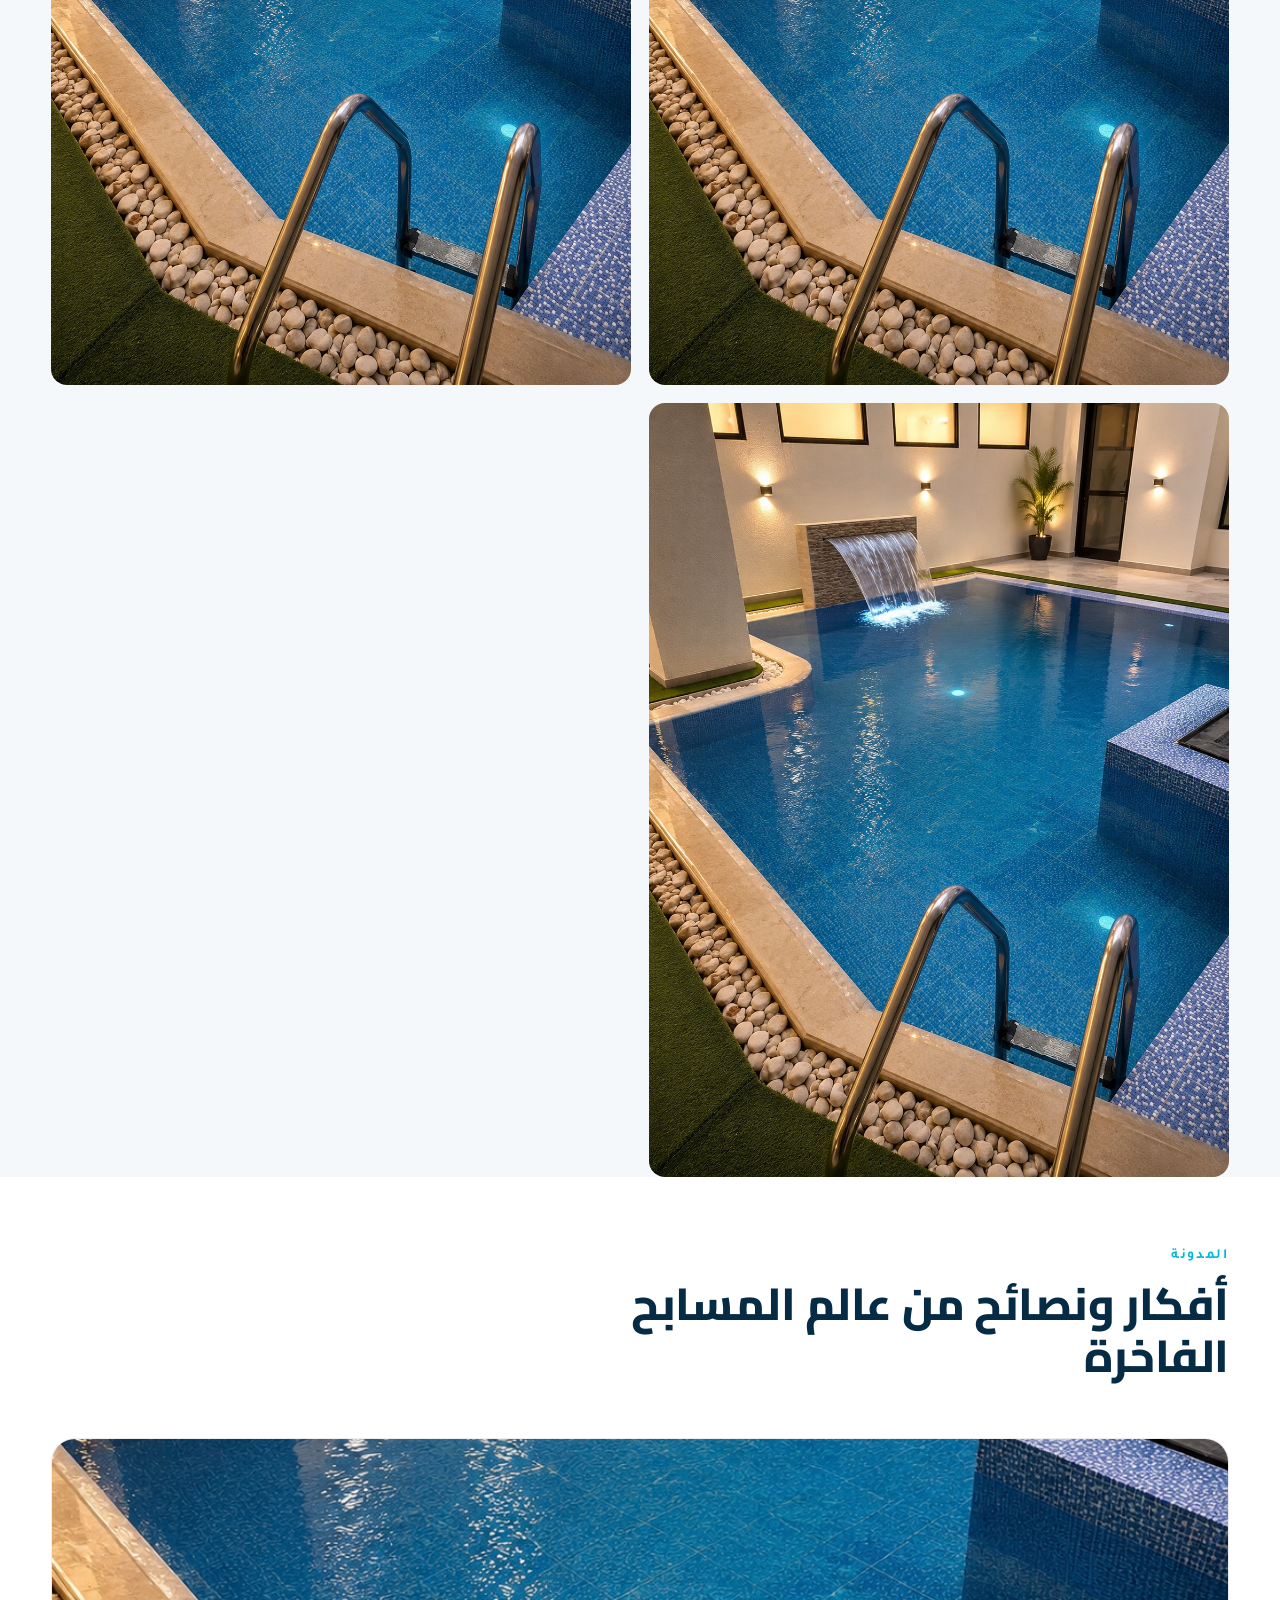
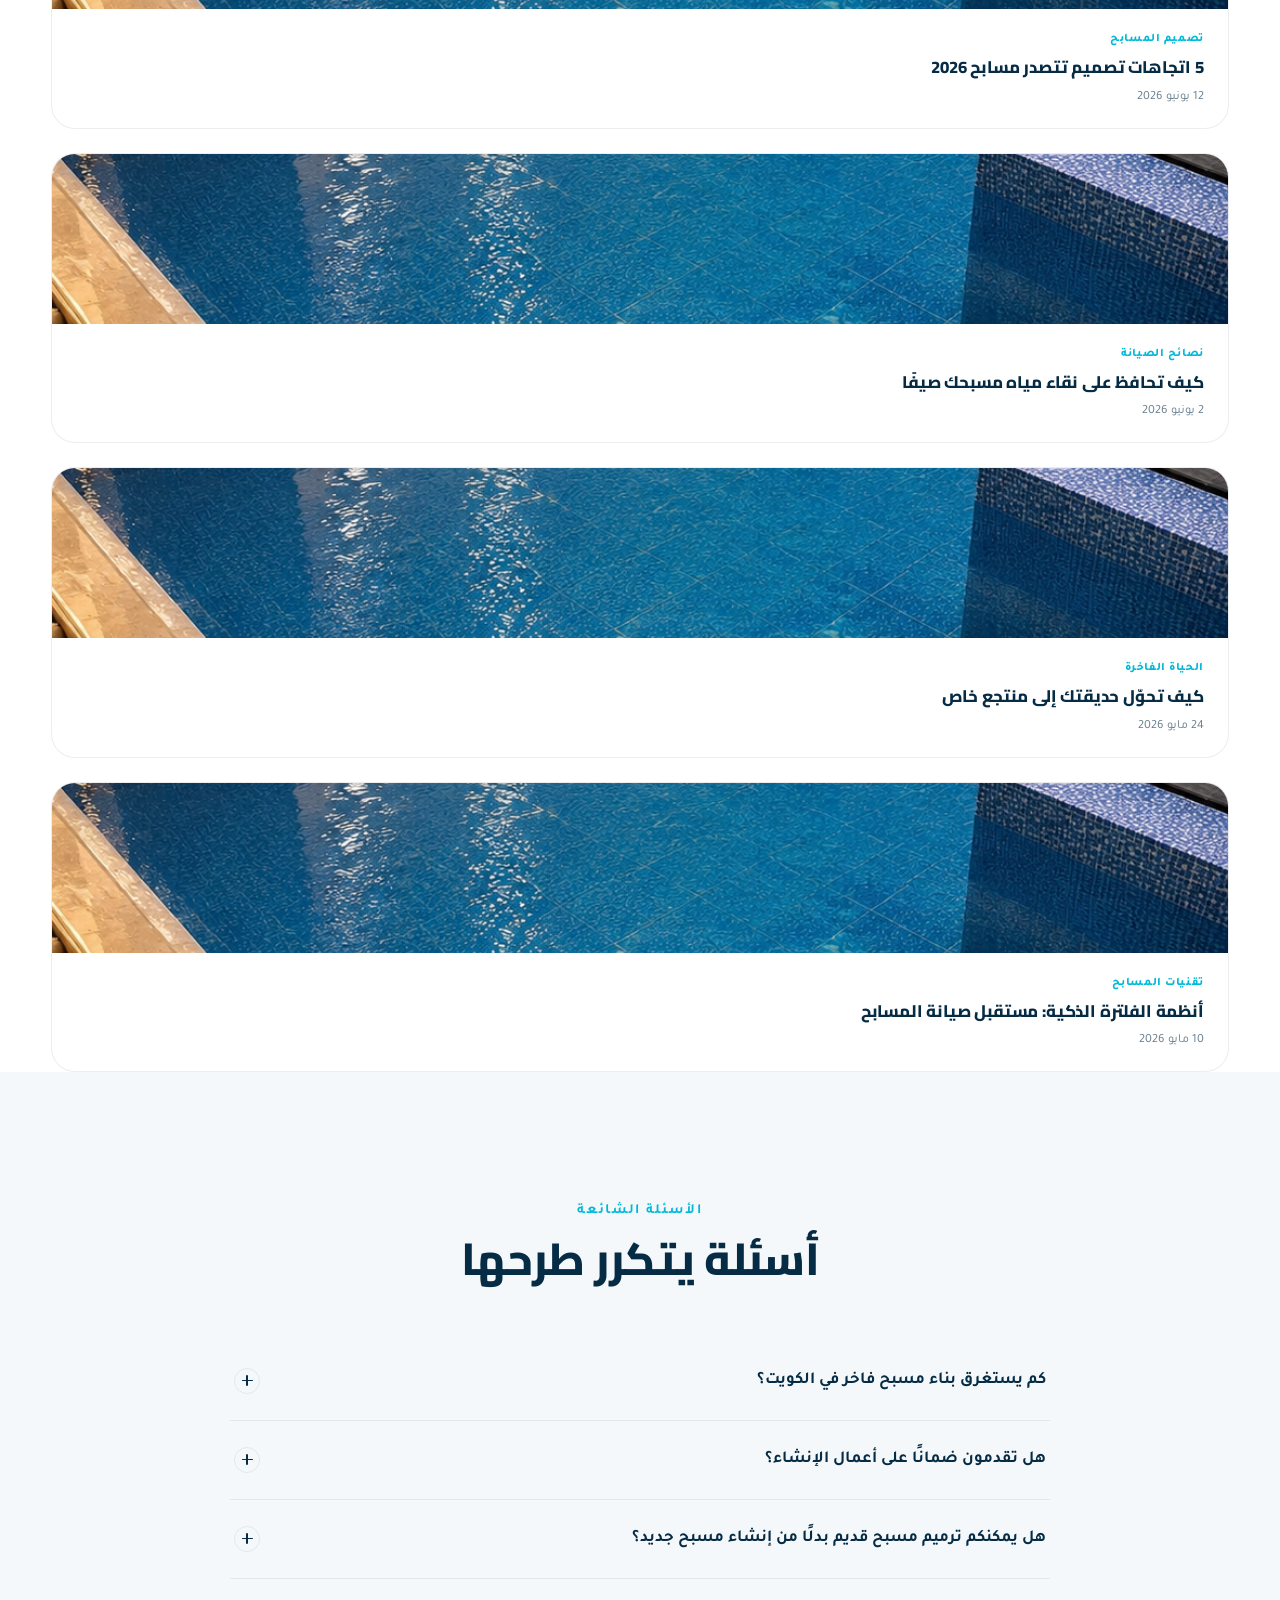
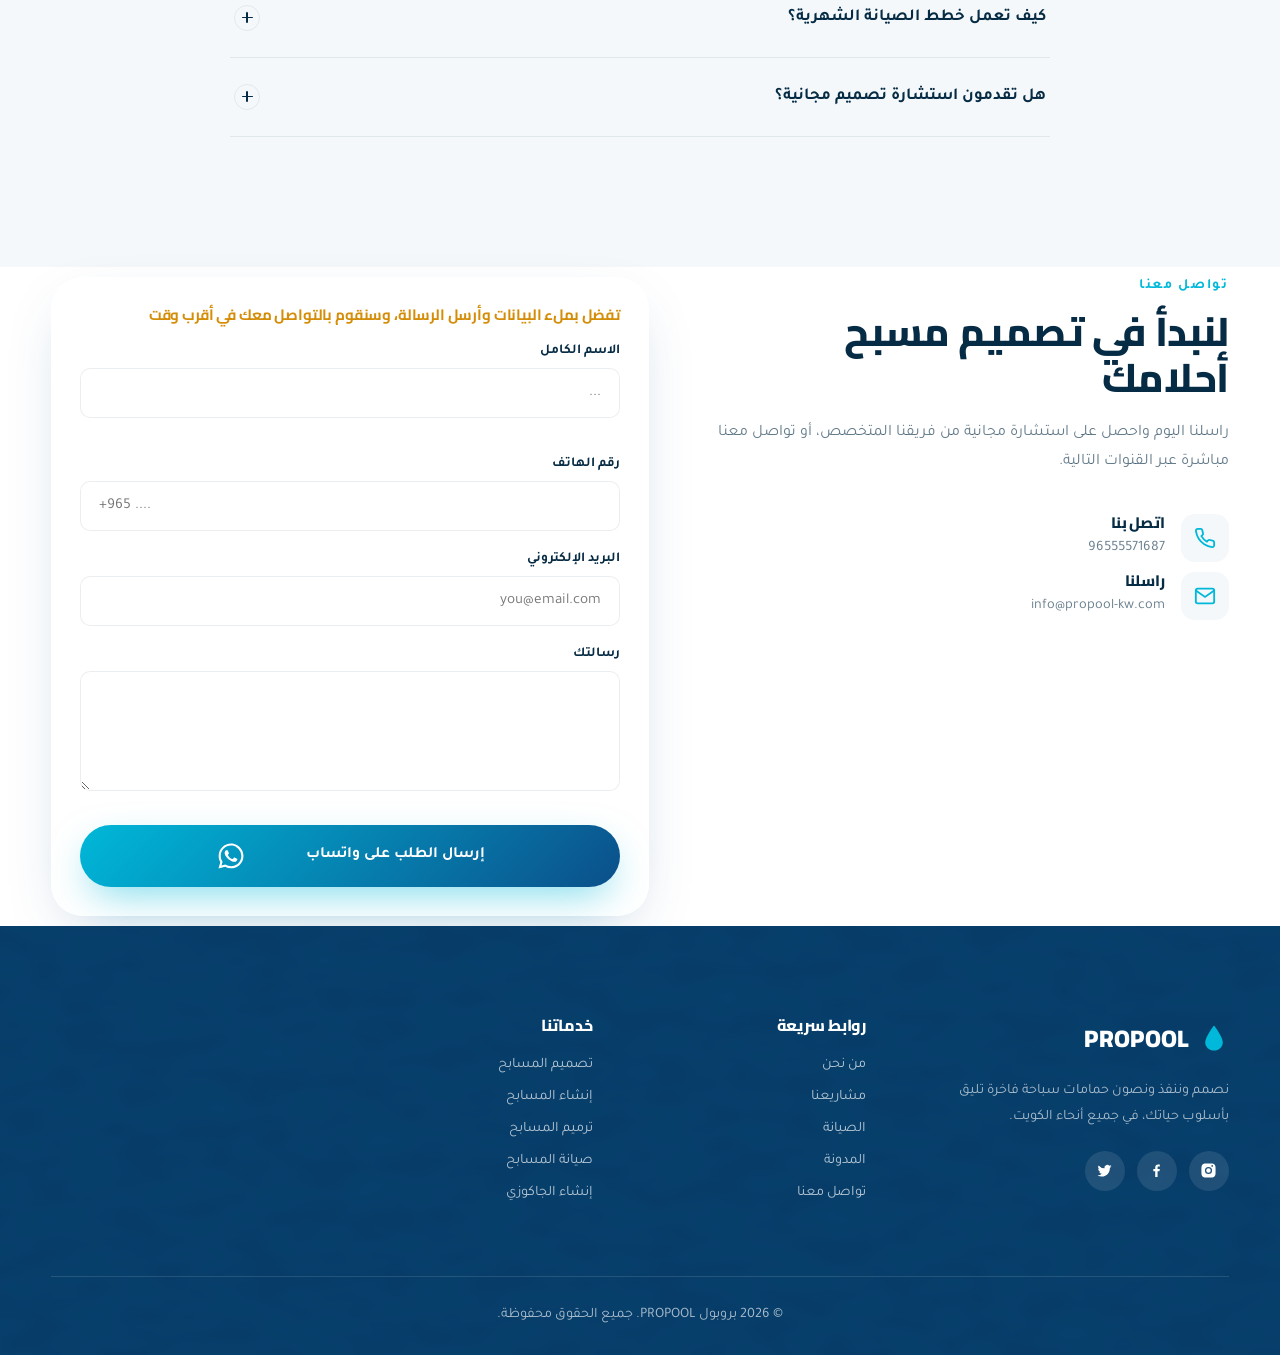
==== commit ea69f8c8: "Update index.html" ====
--- a/index.html
+++ b/index.html
@@ -53,7 +53,6 @@
   <div class="pl-text">PROPOOL</div>
 </div>
 
-<div class="sticky-wrap">
 <!-- TOP BAR -->
 <div class="topbar">
   <div class="container">
@@ -94,11 +93,16 @@
       <a href="#blog" data-ar="المدونة" data-en="Blog">المدونة</a>
       <a href="#contact" data-ar="تواصل معنا" data-en="Contact">تواصل معنا</a>
     </nav>
-    <a href="#contact" class="nav-cta" data-ar="استشارة مجانية" data-en="Free Consultation">استشارة مجانية</a>
-    <div class="burger" id="burger"><span></span><span></span><span></span></div>
+<a href="tel:96555571687" class="nav-cta">
+  <svg width="16" height="16" viewBox="0 0 24 24" fill="none" stroke="currentColor" stroke-width="2"><path d="M22 16.92v3a2 2 0 0 1-2.18 2 19.79 19.79 0 0 1-8.63-3.07 19.5 19.5 0 0 1-6-6 19.79 19.79 0 0 1-3.07-8.67A2 2 0 0 1 4.11 2h3a2 2 0 0 1 2 1.72c.127.96.362 1.903.7 2.81a2 2 0 0 1-.45 2.11L8.09 9.91a16 16 0 0 0 6 6l1.27-1.27a2 2 0 0 1 2.11-.45c.907.338 1.85.573 2.81.7A2 2 0 0 1 22 16.92z"/></svg>
+  <span class="cta-text">
+    <strong data-ar="96555571687" data-en="96555571687">96555571687</strong>
+    <h2 data-ar="تواصل معنا الحين" data-en="Contact us now">تواصل معنا الحين</h2>
+  </span>
+</a><div class="burger" id="burger"><span></span><span></span><span></span></div>
   </div>
 </header>
-</div>
+<div id="navSpacer"></div>
 <!-- HERO -->
 <section class="hero" id="home">
   <div class="hero-bg parallax" id="heroBg"></div>
@@ -536,14 +540,12 @@
 
 <!-- FLOATING BUTTONS -->
  <a class="call-float" href="tel:+96555571687" aria-label="Call Us">
-  <svg viewBox="0 0 24 24" fill="none" stroke="currentColor" stroke-width="2"><path d="M22 16.92v3a2 2 0 0 1-2.18 2 19.79 19.79 0 0 1-8.63-3.07 19.5 19.5 0 0 1-6-6 19.79 19.79 0 0 1-3.07-8.67A2 2 0 0 1 4.11 2h3a2 2 0 0 1 2 1.72c.127.96.362 1.903.7 2.81a2 2 0 0 1-.45 2.11L8.09 9.91a16 16 0 0 0 6 6l1.27-1.27a2 2 0 0 1 2.11-.45c.907.338 1.85.573 2.81.7A2 2 0 0 1 22 16.92z"/></svg>
+  <svg viewBox="0 0 24 24" fill="none" stroke="currentColor" stroke-width="2">
+  <path d="M22 16.92v3a2 2 0 0 1-2.18 2 19.79 19.79 0 0 1-8.63-3.07 19.5 19.5 0 0 1-6-6 19.79 19.79 0 0 1-3.07-8.67A2 2 0 0 1 4.11 2h3a2 2 0 0 1 2 1.72c.127.96.362 1.903.7 2.81a2 2 0 0 1-.45 2.11L8.09 9.91a16 16 0 0 0 6 6l1.27-1.27a2 2 0 0 1 2.11-.45c.907.338 1.85.573 2.81.7A2 2 0 0 1 22 16.92z"/></svg>
 </a>
 <a class="whatsapp-float" href="http://api.whatsapp.com/send?phone=96555571687" target="_blank" aria-label="WhatsApp">
   <svg viewBox="0 0 24 24" fill="currentColor"><path d="M12.04 2C6.58 2 2.13 6.45 2.13 11.91c0 1.75.46 3.45 1.32 4.95L2 22l5.29-1.39a9.9 9.9 0 0 0 4.75 1.21h.01c5.46 0 9.9-4.45 9.9-9.91C21.96 6.45 17.5 2 12.04 2Zm0 18.14h-.01a8.2 8.2 0 0 1-4.19-1.15l-.3-.18-3.14.82.84-3.06-.2-.31a8.2 8.2 0 0 1-1.26-4.35c0-4.53 3.69-8.22 8.24-8.22 2.2 0 4.27.86 5.82 2.42a8.17 8.17 0 0 1 2.41 5.82c0 4.53-3.7 8.21-8.21 8.21Zm4.5-6.15c-.25-.12-1.47-.72-1.7-.81-.23-.08-.39-.12-.56.13-.16.25-.64.81-.79.97-.14.17-.29.19-.53.06-.25-.12-1.05-.39-2-1.23-.74-.66-1.24-1.47-1.39-1.72-.14-.25-.02-.38.11-.51.11-.11.25-.29.37-.43.12-.14.16-.25.25-.41.08-.17.04-.31-.02-.44-.06-.12-.56-1.36-.77-1.86-.2-.48-.41-.42-.56-.43h-.48c-.16 0-.43.06-.66.31-.22.25-.87.85-.87 2.08 0 1.22.89 2.4 1.02 2.57.12.17 1.75 2.67 4.24 3.74.59.26 1.05.41 1.41.52.59.19 1.13.16 1.56.1.48-.07 1.47-.6 1.67-1.18.21-.58.21-1.07.15-1.18-.07-.1-.23-.17-.48-.29Z"/></svg>
 </a>
-<button class="menu-float" id="menuFloat" aria-label="Open Menu">
-  <span></span><span></span><span></span>
-</button>
 <div class="menu-float-panel" id="menuFloatPanel">
   <a href="#home" data-ar="الرئيسية" data-en="Home">الرئيسية</a>
   <a href="#about" data-ar="من نحن" data-en="About">من نحن</a>
--- a/style.css
+++ b/style.css
@@ -60,9 +60,9 @@
   font-family:var(--f-body);
   background:var(--bg);
   color:var(--text);
-  overflow-x:hidden;
   width:100%;
-  position:relative;}
+  position:relative;
+overflow-x: hidden;}
 
 img{max-width:100%;display:block;}
 a{text-decoration:none;color:inherit;}
@@ -76,7 +76,7 @@
   font-size:.88rem;letter-spacing:.12em;text-transform:uppercase;
   color:var(--c-aqua);font-weight:700;margin-bottom:14px;font-family:var(--f-body);
 }
-.eyebrow::before{content:"";width:26px;height:2px;background:var(--c-gold);display:inline-block;border-radius:2px;}
+
 .section-head{max-width:680px;margin-bottom:56px;}
 .section-head h2{font-size:clamp(2rem,4vw,2.8rem);font-weight:800;color:var(--text);}
 .section-head p{color:var(--text-soft);font-size:1.05rem;margin-top:16px;line-height:1.8;}
@@ -110,7 +110,8 @@
 
 /* ============ TOP UTILITY BAR ============ */
 .topbar{
-  background:var(--c-ocean-deep);color:#fff;font-size:.65rem;
+  background:var(--c-ocean-deep);color:#fff;font-size:.65rem; 
+  z-index: 555;
 }
 .topbar-left a{
   display:flex;align-items:center;gap:6px;padding:4px 12px;border-radius:99px;
@@ -118,7 +119,7 @@
   transition:background .3s;
 }
 
-.topbar .container{display:flex;justify-content:space-between;align-items:center;flex-wrap:wrap;gap:6px;padding:8px 0;}
+.topbar .container{display:flex;justify-content:space-between;align-items:center;flex-wrap:wrap;gap:6px;padding:8px 0;z-index:555;}
 .topbar-left{display:flex;flex-direction:row;align-items:center;gap:10px;flex-wrap:wrap;}
 .topbar-right{display:flex;flex-direction:row;align-items:center;gap:7px;}.topbar a:hover{opacity:1;color:var(--c-gold-soft);}
 .lang-toggle,.theme-toggle{
@@ -129,15 +130,19 @@
 .lang-toggle:hover,.theme-toggle:hover{background:rgba(255,255,255,0.24);}
 /* ============ NAV ============ */
 header.nav{
-  position:sticky;top:0;z-index:500;
+  position:fixed;top:0;left:0;right:0;z-index:500;
   background:var(--surface-glass);
   backdrop-filter:blur(18px) saturate(160%);
   -webkit-backdrop-filter:blur(18px) saturate(160%);
   border-bottom:1px solid var(--c-line);
   transition:box-shadow .3s, background .4s;
 }
-.imagelogo{height: 40px; right: 1000px; display: flex; align-items: center;}
-header.nav.scrolled{box-shadow:0 8px 30px -12px rgba(6,43,68,.25);}
+#navSpacer{width:100%;}.logo-dark{display:none;}
+.logo-light{height:40px; width:auto; max-width:140px; object-fit:contain; display:flex; align-items:center;}
+.logo-light{height:40px; width:auto; max-width:140px; object-fit:contain; display:flex; align-items:center;}
+
+html[data-theme="dark"] .logo-light{display:none;}
+html[data-theme="dark"] .logo-dark{display:flex;}header.nav.scrolled{box-shadow:0 8px 30px -12px rgba(6,43,68,.25);}
 .nav-inner{display:flex;align-items:center;justify-content:space-between;padding:16px 0;}
 .brand{display:flex;align-items:center;gap:10px;font-family:var(--f-head);font-weight:900;font-size:1.5rem;color:var(--c-ocean);}
 html[data-theme="dark"] .brand{color:#fff;}
@@ -148,18 +153,123 @@
 .nav-links a::after{content:"";position:absolute;bottom:-6px;inset-inline-start:0;width:0;height:2px;background:var(--c-aqua);transition:width .3s var(--ease);}
 .nav-links a:hover::after{width:100%;}
 .nav-cta{
-  background:linear-gradient(135deg,var(--c-ocean),var(--c-aqua));color:#fff;
-  padding:12px 26px;border-radius:99px;font-weight:700;font-size:.9rem;
-  box-shadow:var(--shadow-soft);transition:transform .35s var(--ease), box-shadow .35s;
-}
-.nav-cta:hover{transform:translateY(-3px);box-shadow:var(--shadow-lift);}
-.burger{display:none;flex-direction:column;gap:5px;cursor:pointer;width:26px;height:20px;justify-content:center;position:relative;}
+  background:linear-gradient(135deg,var(--c-ocean),var(--c-aqua));
+  color:#fff;
+  padding:8px 22px;
+  border-radius:99px;
+  font-weight:700;
+  font-size:1rem;
+  box-shadow:var(--shadow-soft);
+  transition:transform .35s var(--ease), box-shadow .35s;
+  display:inline-flex;
+  align-items:center;      /* الأيقونة في نص البوتوم */
+  justify-content:center;
+  gap:10px;
+  direction:ltr;
+}
+.nav-cta h2{
+  font-size: 0.6rem;
+}
+.nav-cta svg{flex-shrink:0;}
+.nav-cta .cta-text{
+  display:flex;flex-direction:column;
+  align-items:center;
+  line-height:1.3;
+}
+.nav-cta .cta-text small{
+  font-size:10px;font-weight:600;
+}
+.nav-cta:hover{transform:translateY(-3px);box-shadow:var(--shadow-lift);}.menu-float{
+  position:fixed;top:28px;inset-inline-end:28px;z-index:600;
+  width:40px;height:40px;border-radius:14px;color:#fff;display:flex;
+  flex-direction:column;align-items:center;justify-content:center;gap:5px;
+  border:none;overflow:hidden;cursor:pointer;
+  background:linear-gradient(135deg,var(--c-ocean),var(--c-aqua));
+  box-shadow:0 14px 30px -8px rgba(0,184,217,.55);
+  opacity:0;visibility:hidden;transform:translateY(-20px);
+  transition:opacity .4s var(--ease), visibility .4s var(--ease), transform .4s var(--ease), box-shadow .4s;
+}
+.menu-float.show{opacity:1;visibility:visible;transform:translateY(0);}
+.menu-float::before{
+  content:"";position:absolute;inset:-20% -20%;
+  background:
+    radial-gradient(circle at 30% 30%, rgba(255,255,255,.35), transparent 45%),
+    radial-gradient(circle at 70% 70%, rgba(255,255,255,.2), transparent 50%);
+  animation:menu-water 4s ease-in-out infinite;
+}
+.menu-float::after{
+  content:"";position:absolute;bottom:-40%;inset-inline-start:-20%;width:140%;height:80%;
+  background:rgba(255,255,255,.14);border-radius:40%;
+  animation:menu-wave 6s linear infinite;
+}
+@keyframes menu-water{0%,100%{transform:translate(0,0) scale(1);}50%{transform:translate(4%,-4%) scale(1.08);}}
+@keyframes menu-wave{0%{transform:rotate(0deg);}100%{transform:rotate(360deg);}}
+.menu-float:hover{transform:translateY(-4px) scale(1.05);box-shadow:0 20px 40px -8px rgba(0,184,217,.7);}
+
+.menu-float span{
+  width:22px;height:2px;background:#fff;border-radius:2px;position:relative;z-index:2;
+  transition:transform .35s var(--ease), opacity .25s var(--ease);
+}
+.menu-float.active span:nth-child(1){transform:translateY(7px) rotate(45deg);}
+.menu-float.active span:nth-child(2){opacity:0;}
+.menu-float.active span:nth-child(3){transform:translateY(-7px) rotate(-45deg);}
+
+.menu-float-panel{
+  position:fixed;top:88px;inset-inline-end:28px;z-index:599;
+  width:130px;max-height:0;overflow:hidden;
+  background:var(--surface);border-radius:16px;
+  box-shadow:none;
+  display:flex;flex-direction:column;
+  visibility:hidden;
+  transition:max-height .45s var(--ease), box-shadow .45s var(--ease), visibility 0s linear .45s;
+}
+.menu-float-panel a{
+  padding:14px 18px;font-weight:700;font-size:.7rem;color:var(--text);
+  border-bottom:1px solid var(--c-line);
+}
+.menu-float-panel a:last-child{border-bottom:none;}
+.menu-float-panel.open{
+  max-height:500px;
+  box-shadow:var(--shadow-lift);
+  visibility:visible;
+  transition:max-height .45s var(--ease), box-shadow .45s var(--ease), visibility 0s;
+}
+
+.burger{
+  position:relative;overflow:hidden;
+  border-radius:10px;
+  display:none;
+  align-items:center;
+  flex-direction:column;
+  gap:5px;
+  cursor:pointer;
+  width:40px;height:40px;
+  justify-content:center;
+  background:linear-gradient(135deg,var(--c-ocean),var(--c-aqua));
+  box-shadow:0 10px 22px -8px rgba(0,184,217,.55);
+  transition:transform .4s var(--ease), box-shadow .4s var(--ease);
+}
+.burger::before{
+  content:"";position:absolute;inset:-20% -20%;
+  background:
+    radial-gradient(circle at 30% 30%, rgba(255,255,255,.35), transparent 45%),
+    radial-gradient(circle at 70% 70%, rgba(255,255,255,.2), transparent 50%);
+  animation:menu-water 4s ease-in-out infinite;
+  pointer-events:none;
+}
+.burger::after{
+  content:"";position:absolute;bottom:-40%;inset-inline-start:-20%;width:140%;height:80%;
+  background:rgba(255,255,255,.14);border-radius:40%;
+  animation:menu-wave 6s linear infinite;
+  pointer-events:none;
+}
+.burger:hover{transform:translateY(-2px) scale(1.05);box-shadow:0 14px 28px -8px rgba(0,184,217,.7);}
+
 .burger span{
-  width:26px;height:2px;background:var(--text);border-radius:2px;
+  width:22px;height:2px;background:#fff;border-radius:2px;
   transition:transform .35s var(--ease), opacity .25s var(--ease);
-  position:absolute;
-}
-.burger span:nth-child(1){transform:translateY(-7px);}
+  position:absolute;z-index:2;
+}.burger span:nth-child(1){transform:translateY(-7px);}
 .burger span:nth-child(2){opacity:1;}
 .burger span:nth-child(3){transform:translateY(7px);}
 
@@ -234,7 +344,7 @@
 .about{padding:30px 0;background:var(--bg);}
 .about-grid{display:grid;grid-template-columns:1fr 1fr;gap: 40px;align-items:center;}
 .about-media{position:relative;}
-.about-media img{border-radius:var(--radius-xl);box-shadow:var(--shadow-lift); height: 300px ;width:500px}
+.about-media img{border-radius:var(--radius-xl);box-shadow:var(--shadow-lift); height:300px; width:100%; object-fit:cover;}
 .about-media .float-card{
   position:absolute;bottom:-30px;inset-inline-start:-30px;
   background:var(--surface-glass);backdrop-filter:blur(20px);
@@ -242,84 +352,105 @@
   padding:26px 30px;box-shadow:var(--shadow-soft);
   display:flex;align-items:center;gap:16px;min-width:230px;
 }
+
 .float-card .num{font-family:var(--f-head);font-size:2rem;font-weight:900;color:var(--c-ocean);}
 html[data-theme="dark"] .float-card .num{color:var(--c-aqua);}
-.float-card .lbl{font-size:.82rem;color:var(--text-soft);line-height:1.3;}
-.about-text h2{font-size:clamp(2rem,4vw,2.7rem);font-weight:700;margin-bottom:20px; top: 100px;}
-.about-text p{color:var(--text-soft);line-height:1.9;font-size:1.05rem;margin-bottom:16px;}
-.about-list{display:grid;grid-template-columns:1fr 1fr;gap:16px;margin-top:26px;}
-.about-list li{display:flex;align-items:center;gap:10px;font-weight:600;font-size:.80rem;}
-.about-list svg{width:20px;height:20px;color:var(--c-aqua);flex-shrink:0;}
+.float-card .lbl{font-size:.80rem;font-weight:700;color:var(--text-soft);line-height:1.3;}
+.about-text h2{font-size:20px;font-weight:700;margin-bottom:20px; top: 100px;}
+.about-text p{color:var(--text-soft);line-height:1.9;font-size:0.9rem; margin-bottom:16px; font-weight:900;}
+.about-list{ display:flex;gap:6px;margin-top:26px;flex-wrap: wrap; }
+.about-list li{align-items:center;gap:10px;font-weight:600;font-size:.7rem; display: flex;}
+.about-list svg{width:15px;height: 15px;;color:var(--c-aqua);flex-shrink:0;}
 
 /* ============ SERVICES ============ */
-.services{padding: 0px; ;background:var(--bg-alt);position:relative; padding-top: 50px;}
+.services{padding: 0px; ;  
+  background:linear-gradient(120deg,var(--c-ocean-deep),var(--c-ocean) 55%, var(--c-aqua) 130%); 
+  position:static; padding-top: 50px;}
 .services-grid{display:grid;grid-template-columns:repeat(4,1fr);gap:26px;}
+.services .eyebrow {color: rgb(226, 167, 40);}
 .service-card{
-  background:var(--surface);border:1px solid var(--c-line);border-radius:var(--radius-lg);
+  background:var(--surface);border:1px solid var(--c-line);
+  border-radius:var(--radius-lg);
   padding:0px 0px;transition:transform .5s var(--ease), box-shadow .5s var(--ease), border-color .5s;
-  position:relative;overflow:hidden;
+  position:static;
   margin-bottom: 40px;
 }
+.services h2{
+  font-size: 20px;
+  font-weight: 700;
+  color: rgb(255, 255, 255);
+}
+.services p{
+    font-size: 0.9rem;
+  font-weight: 700;
+  color: rgb(255, 255, 255);
+
+}
 .service-card::before{
-  content:"";position:absolute;inset:0;border-radius:var(--radius-lg);opacity:0;
+  content:"";inset:0;border-radius:var(--radius-lg);opacity:0;
   background:radial-gradient(120px 120px at var(--mx,50%) var(--my,0%), rgba(0,184,217,.18), transparent 70%);
   transition:opacity .4s;
+  
 }
 .service-card:hover::before{opacity:1;}
 .service-card:hover{transform:translateY(-10px);box-shadow:var(--shadow-lift);border-color:transparent;}
 .service-icon{
-  width:60px;height:60px;border-radius:18px;display:flex;align-items:center;justify-content:center;
+  width:60px;height:60px;border-radius:18px;display:flex;align-items:center;justify-content:space-around;
   background:linear-gradient(135deg,var(--c-ocean),var(--c-aqua));margin-bottom:22px;
 }
 .service-icon svg{width:28px;height:28px;color:#fff;}
-.service-card h3{font-size:1.15rem;font-weight:800;margin-bottom:10px;}
-.service-card p{color:var(--text-soft);font-size:.92rem;line-height:1.7;}
+.service-card h3{font-size:20px;font-weight:700;;margin-bottom:10px;}
+.service-card p{color:var(--text-soft);font-size:.9rem;line-height:1.7; font-weight: 700;}
 .service-card .learn{display:inline-flex;align-items:center;gap:6px;margin-top:16px;color:var(--c-aqua);font-weight:700;font-size:.85rem;}
 
 /* ============ STATS ============ */
-.stats{padding: 20px;;position:relative;overflow:hidden;
+.stats{padding: 10px;;position:relative;overflow:hidden;
   background:linear-gradient(120deg,var(--c-ocean-deep),var(--c-ocean) 55%, var(--c-aqua) 130%);
-}
-.stats .container{position:relative;z-index:2;}
-.stats-grid{display:grid;grid-template-columns:repeat(4,1fr);gap:20px;text-align:center;color:#fff;}
-.stat-num{font-family:var(--f-head);font-size:clamp(2.4rem,5vw,3.4rem);font-weight:900;}
-.stat-lbl{margin-top:8px;font-size:.95rem;opacity:.85;font-weight:500;}
-.stats-head{color:#fff;max-width:640px;margin-bottom:60px;}
-.stats-head .eyebrow{color:var(--c-gold-soft);}
-.stats-head .eyebrow::before{background:#fff;}
-.stats-head h2{color:#fff;}
-.stats-head p{color:rgba(255,255,255,.82);}
+  height: 250px;
+display: flex; align-items: center; justify-content: center;
+}
+.stats .container{position:relative;z-index:2;align-items: center ; }
+.stats-grid{display:flex;gap:30px;text-align:center;color:#fff; margin-bottom: 0px; padding-right: 13px;}
+.stat-num{font-family:var(--f-head);font-size:25px;font-weight:700;}
+.stat-lbl{font-size:.65rem;opacity:.85;font-weight:500;}
+.stats-head{color:#fff;max-width:640px;margin-bottom:30px;}
+ .stats .eyebrow{color:var(--c-gold-soft); display: flex; align-items: center; justify-content: center;}
+.stats-head h2{color:#fff; display: flex; align-items: center; justify-content: center;}
+.stats-head p{color:rgba(255,255,255,.82); margin-top: 10px; font-size: 15px;text-align: center;}
 
 /* ============ PROJECTS ============ */
-.projects{padding:40px 0;background:var(--bg);}
-.filter-bar{display:flex;gap:12px;margin-bottom:46px;flex-wrap:wrap;}
+.projects{padding:20px 0px;background:var(--bg);}
+.filter-bar{display:flex;gap:2px;margin-bottom:46px;flex-wrap:wrap;}
 .filter-btn{
-  padding:10px 22px;border-radius:99px;border:1px solid var(--c-line);font-weight:700;font-size:.85rem;
+  padding:10px 22px;border-radius:99px;border:1px solid var(--c-line);font-weight:700;font-size:.5rem;
   transition:all .35s var(--ease);
 }
 .filter-btn.active,.filter-btn:hover{background:var(--c-ocean);color:#fff;border-color:var(--c-ocean);}
-.projects-grid{display:grid;grid-template-columns:repeat(3,1fr);gap:26px;}
-.project-card{
-  border-radius:var(--radius-lg);overflow:hidden;position:relative;box-shadow:var(--shadow-soft);
-  aspect-ratio:4/5;
-}
-.project-card img{width:100%;height:100%;object-fit:cover;transition:transform .8s var(--ease);}
-.project-card:hover img{transform:scale(1.1);}
+.projects-grid{display:grid;grid-template-columns:repeat(3,1fr);gap:26px; }
+.project-card{border: 5px solid lightseagreen;
+  border-radius: 20px;
+  overflow:hidden;
+  position:relative;
+  box-shadow:var(--shadow-soft);
+  background:var(--surface);border:1px solid var(--c-line);
+}
+.project-card img{width:100%;object-fit:cover;display:block;transition:transform .8s var(--ease);}
+.project-card:hover img{transform:scale(1.03);}
 .project-overlay{
-  position:absolute;inset:0;background:linear-gradient(180deg,transparent 40%,rgba(6,25,40,.92));
-  display:flex;flex-direction:column;justify-content:flex-end;padding:28px;color:#fff;
+  position:static;background:none; 
+  display:flex;flex-direction:column;padding:2px;color:var(--text) ; padding-top: 20px;
 }
 .project-tag{
-  align-self:flex-start;background:var(--c-aqua);padding:5px 14px;border-radius:99px;
+  align-self:flex-start;background:var(--c-aqua);color:#fff;padding:5px 14px;border-radius:99px;
   font-size:.72rem;font-weight:800;margin-bottom:12px;letter-spacing:.03em;
 }
-.project-overlay h3{font-size:1.25rem;font-weight:800;margin-bottom:6px;}
-.project-meta{display:flex;gap:16px;font-size:.8rem;opacity:.85;flex-wrap:wrap;}
+.project-overlay h3{font-size:1.0rem;font-weight:800;margin-bottom:10px;color:var(--text);}
+.project-meta{display:flex;gap:16px;font-size:.8rem; font-weight: 700; color:var(--text-soft);flex-wrap:wrap;}
 .project-meta span{display:flex;align-items:center;gap:5px;}
 
 /* before / after slider */
 .eyebrow h2{justify-content: center; align-items: center;}
-.ba-wrap{position:relative;border-radius:var(--radius-xl);overflow:hidden;box-shadow:var(--shadow-lift);aspect-ratio:16/9;margin-top:70px;user-select:none;}
+.ba-wrap{position:relative;border-radius:var(--radius-xl);overflow:hidden;box-shadow:var(--shadow-lift);aspect-ratio:16/9;margin-top:50px;user-select:none;}
 .ba-wrap img{position:absolute;inset:0;width:100%;height:100%;object-fit:cover;}
 .ba-after{clip-path:inset(0 0 0 50%);}
 html[dir="rtl"] .ba-after{clip-path:inset(0 50% 0 0);}
@@ -338,33 +469,58 @@
 
 /* ============ MAINTENANCE / PRICING ============ */
 .maintenance{padding:20px 0;background:var(--bg-alt);}
-.pricing-grid{display:grid;grid-template-columns:repeat(3,1fr);gap:26px;align-items:stretch; }
-.price-card{ 
-  background:var(--surface);border:1px solid var(--c-line);border-radius:var(--radius-xl);
-  padding:44px 34px;display:flex;flex-direction:column;transition:transform .5s var(--ease), box-shadow .5s;
-}
-.price-card:hover{transform:translateY(-8px);box-shadow:var(--shadow-lift);}
+.pricing-grid{
+  display:grid;
+  grid-template-columns:repeat(2,minmax(0,1fr));
+  gap:20px;
+  align-items:center;
+  max-width:820px;
+  margin-inline:auto;
+}
+.pricing-grid .price-card:last-child:nth-child(odd){
+  grid-column:1 / -1;
+  width:calc(50% - 10px);
+  justify-self:center;
+}
+.price-card{
+  min-width:0;
+  background:var(--surface);
+  border:1px solid var(--c-line);
+  border-radius:var(--radius-lg);
+  padding:26px 20px;
+  display:flex;
+  flex-direction:column;
+  transition:transform .5s var(--ease), box-shadow .5s;
+}
+.price-card:hover{transform:translateY(-6px);box-shadow:var(--shadow-lift);}
 .price-card.featured{
-  background:linear-gradient(160deg,var(--c-ocean-deep),var(--c-ocean));color:#fff;
-  border:none;transform:scale(1.04);position:relative;
-}
-.price-card.featured:hover{transform:scale(1.04) translateY(-8px);}
+  background:linear-gradient(160deg,var(--c-ocean-deep),var(--c-ocean));
+  color:#fff;
+  border:none;
+  position:relative;
+  transform:none;               /* شلنا الـ scale */
+}
+.price-card.featured:hover{transform:translateY(-6px);}
 .price-badge{
-  position:absolute;top:-14px;inset-inline-start:34px;background:var(--c-gold);color:#06263F;
-  padding:6px 18px;border-radius:99px;font-size:.72rem;font-weight:800;letter-spacing:.04em;
-}
-.price-name{font-size:1.3rem;font-weight:800;margin-bottom:6px; }
-.price-desc{font-size:.88rem;opacity:.75;margin-bottom:24px;}
-.price-amount{font-family:var(--f-head);font-size:2.6rem;font-weight:900;margin-bottom:4px;}
-.price-amount span{font-size:1rem;font-weight:600;opacity:.7;}
-.price-per{font-size:.82rem;opacity:.7;margin-bottom:28px;}
-.price-features{margin-bottom:32px;flex-grow:1;}
-.price-features li{display:flex;align-items:center;gap:10px;padding:10px 0;font-size:.92rem;border-bottom:1px dashed var(--c-line);}
+  position:absolute;top:-12px;inset-inline-start:20px;
+  background:var(--c-gold);color:#06263F;
+  padding:4px 14px;border-radius:99px;font-size:.7rem;font-weight:800;
+}
+.price-name{font-size:1.1rem;font-weight:800;margin-bottom:4px;}
+.price-desc{font-size:.8rem;opacity:.75;margin-bottom:14px;}
+.price-amount{font-family:var(--f-head);font-size:1.9rem;font-weight:900;margin-bottom:2px;}
+.price-amount span{font-size:.85rem;font-weight:600;opacity:.7;}
+.price-per{font-size:.75rem;opacity:.7;margin-bottom:16px;}
+.price-features{margin-bottom:20px;flex-grow:1;}
+.price-features li{
+  display:flex;align-items:center;gap:8px;
+  padding:7px 0;font-size:.82rem;
+  border-bottom:1px dashed var(--c-line);
+}
 .price-card.featured .price-features li{border-color:rgba(255,255,255,.18);}
-.price-features svg{width:18px;height:18px;color:var(--c-aqua);flex-shrink:0;}
+.price-features svg{width:16px;height:16px;color:var(--c-aqua);flex-shrink:0;}
 .price-card.featured .price-features svg{color:var(--c-gold-soft);}
-.price-cta{width:100%;text-align:center;justify-content:center;}
-
+.price-cta{width:100%;text-align:center;justify-content:center;padding:12px 18px;font-size:.88rem;}
 /* ============ TESTIMONIALS ============ */
 .testimonials{padding:30px 0;background:var(--bg);overflow:hidden; margin-bottom: 0px;}
 .test-track{display:grid;grid-template-columns:repeat(3,1fr);gap:26px;}
@@ -535,13 +691,10 @@
 }
 .back-top.show{opacity:1;visibility:visible;transform:translateY(0);}
 .back-top svg{width:20px;height:20px;}
-
-/* ============ RESPONSIVE ============ */
 @media (max-width:1080px){
   .about-grid{grid-template-columns:1fr;}
   .services-grid{grid-template-columns:repeat(2,1fr);}
   .projects-grid{grid-template-columns:repeat(2,1fr);}
-  .pricing-grid{grid-template-columns:1fr;max-width:460px;margin-inline:auto;}
   .price-card.featured{transform:scale(1);}
   .test-track{grid-template-columns:1fr;max-width:520px;margin-inline:auto;}
   .blog-grid{grid-template-columns:repeat(2,1fr);}
@@ -584,6 +737,8 @@
     visibility:visible;
     pointer-events:auto;
   }
+  .pricing-grid{grid-template-columns:repeat(2,1fr);}
+.pricing-grid .price-card:last-child:nth-child(odd){width:100%;}
 
   .nav-links.open{
     transform:translateX(0);
@@ -597,9 +752,17 @@
     z-index:1100;
   }
 
-  .nav-cta{
-    display:none;
-  }
+ .nav-cta{
+  border-radius: 10px;
+    display:inline-flex;
+    padding:6px 14px;
+    gap:6px;
+    margin-inline:auto;     /* يتوسط بين اللوجو والبرجر */
+  }
+  .nav-cta svg{width:20px;height:20px;}
+  .nav-cta strong{font-size:.8rem;}
+  .nav-cta .cta-text small{font-size:9px;}
+}  
 
   .services{
     padding-top:0;
@@ -610,10 +773,14 @@
     gap:14px;
   }
 
-  .projects-grid,
-  .blog-grid{
+.projects-grid{
+    grid-template-columns:repeat(2,1fr);
+    gap:14px;
+}
+
+.blog-grid{
     grid-template-columns:1fr;
-  }
+}  
 
   .form-row{
     grid-template-columns:1fr;
@@ -637,10 +804,9 @@
 
 
   .imagelogo{
-    height:50px;
+    height:40px;
   }
 
   .brand{
     justify-content:right;
   }
-}
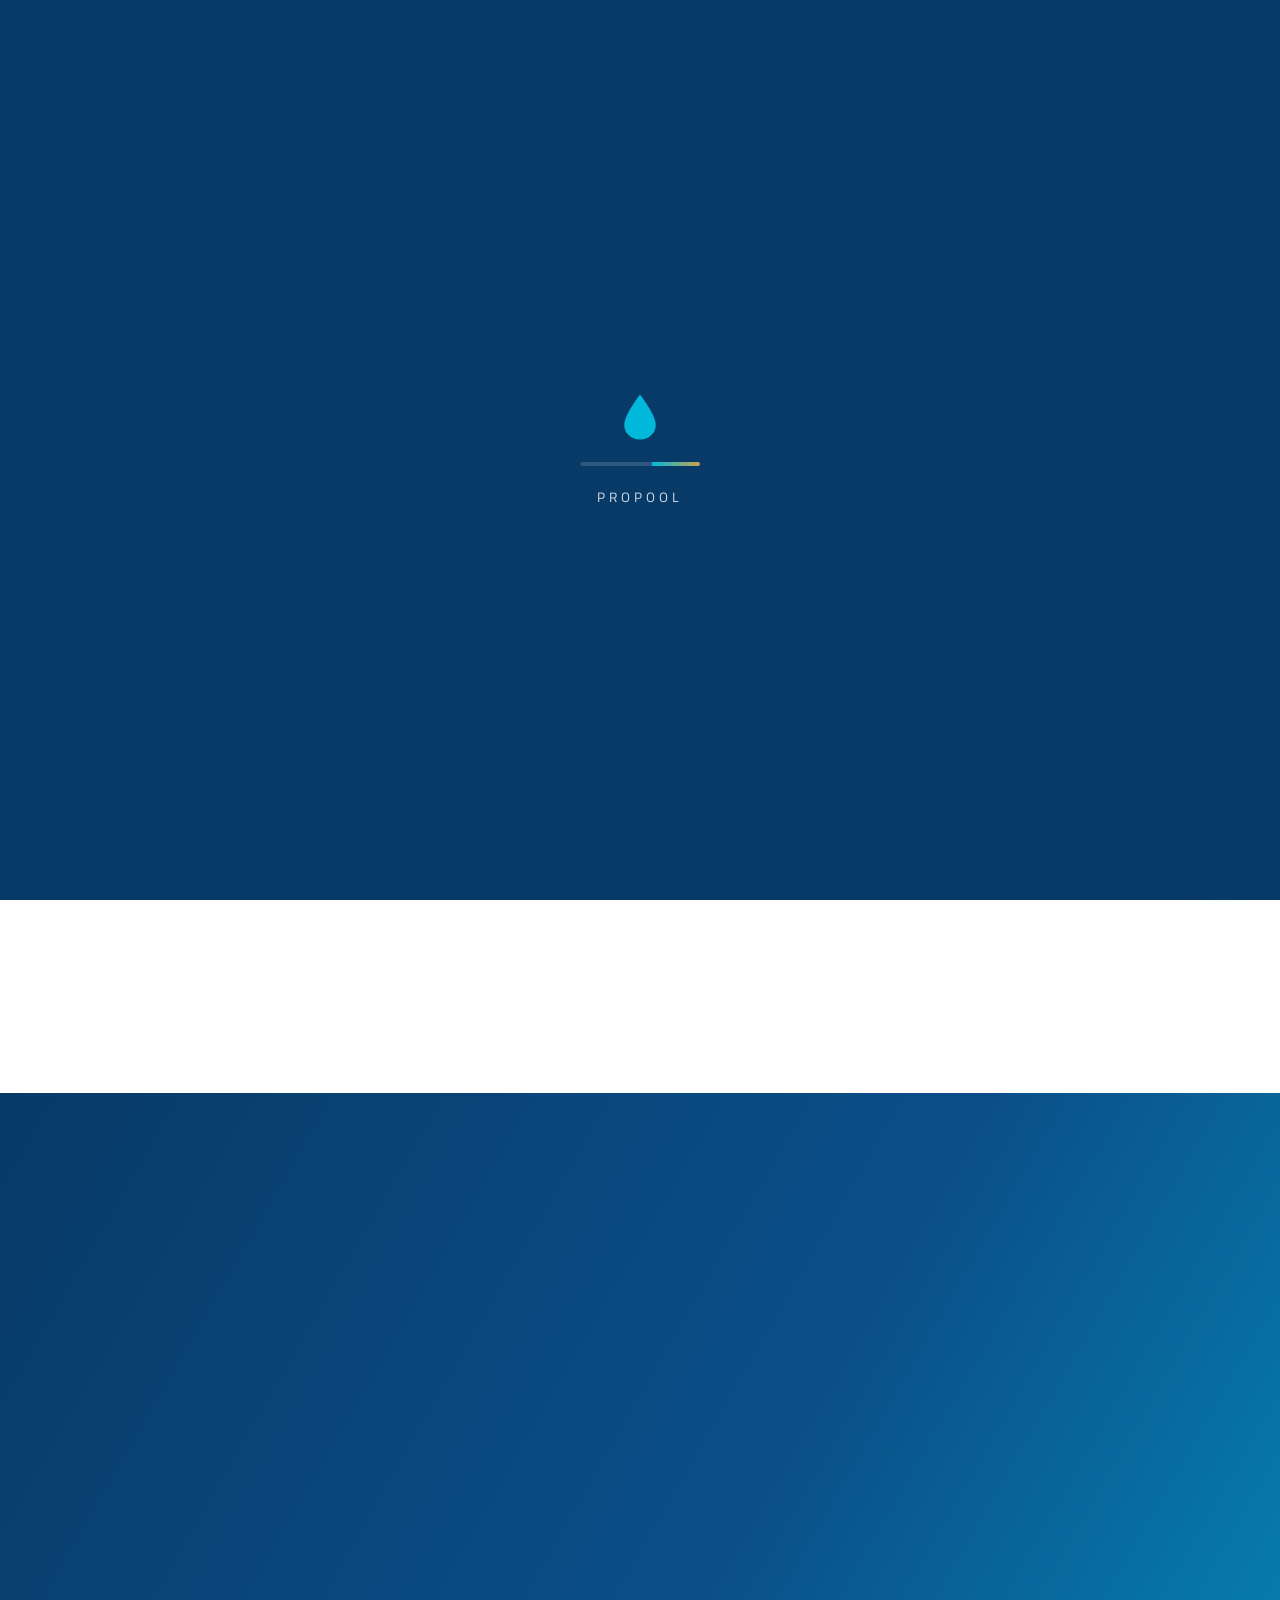
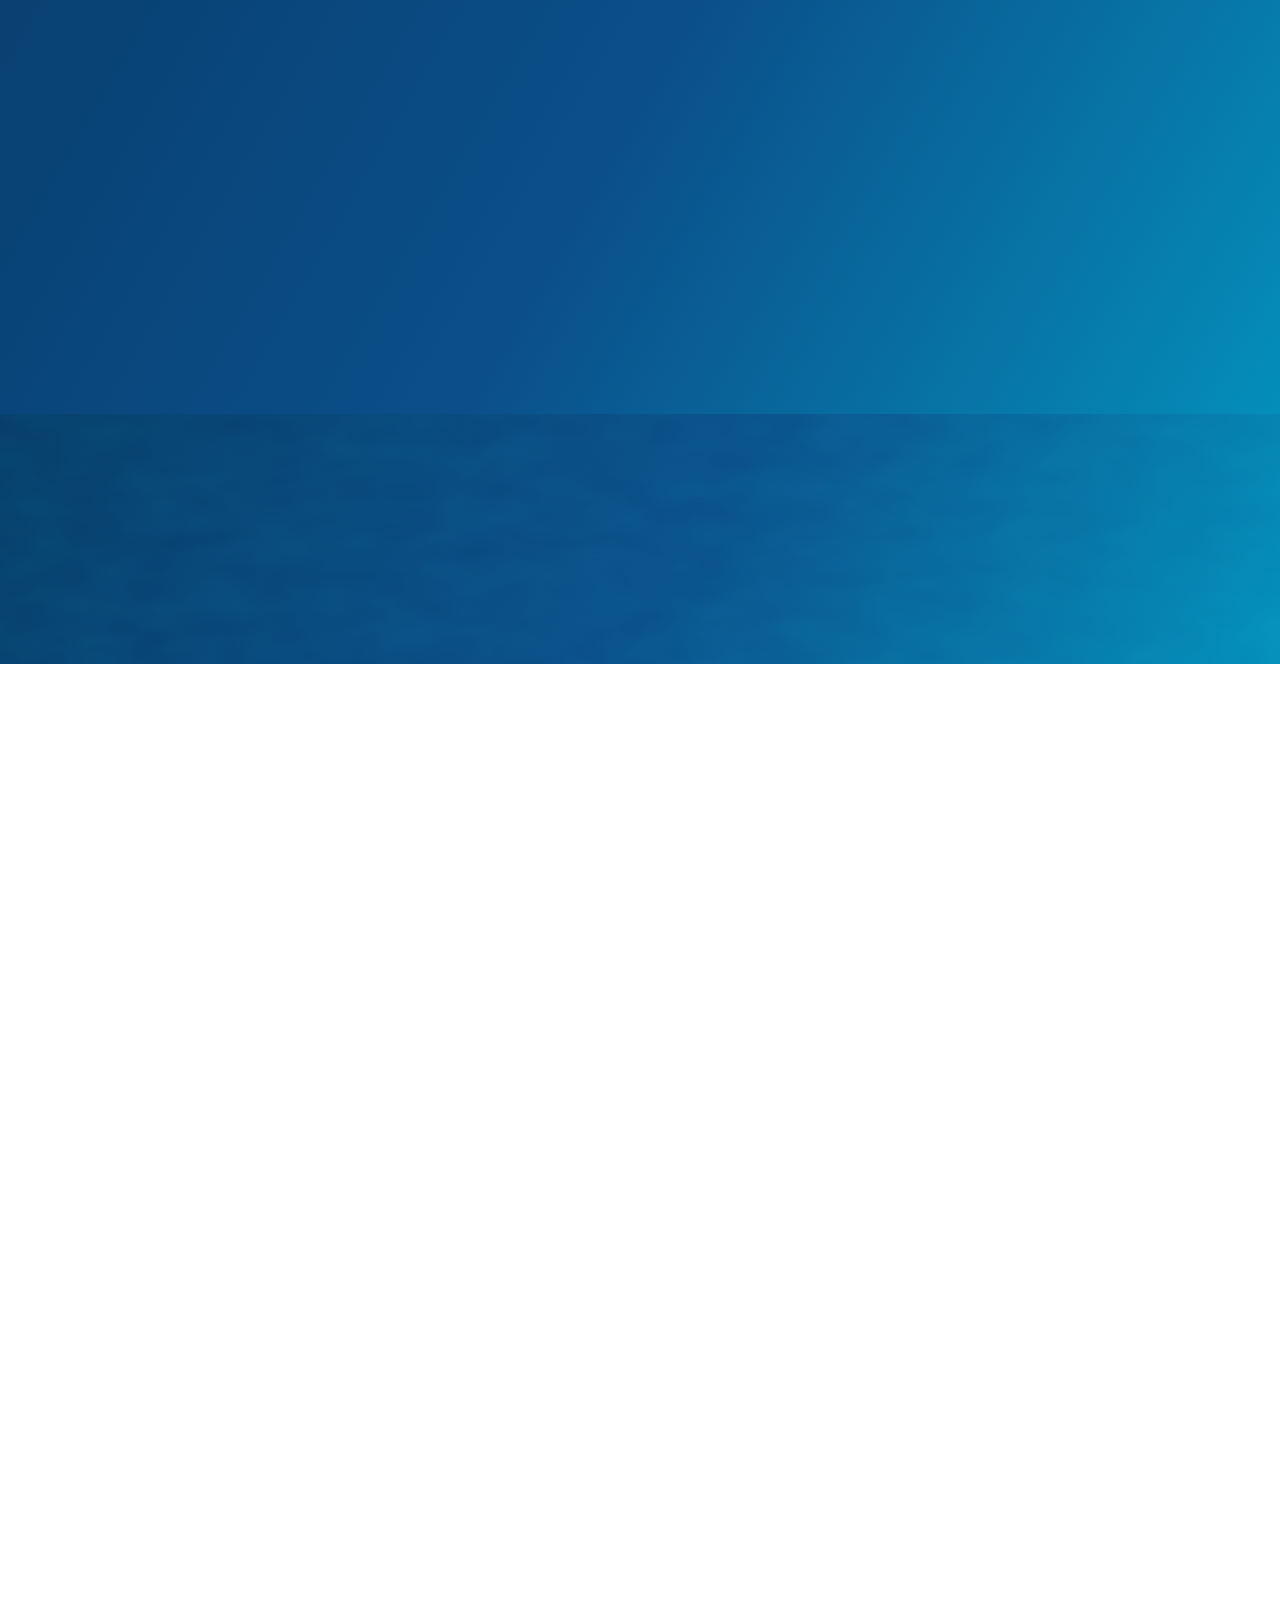
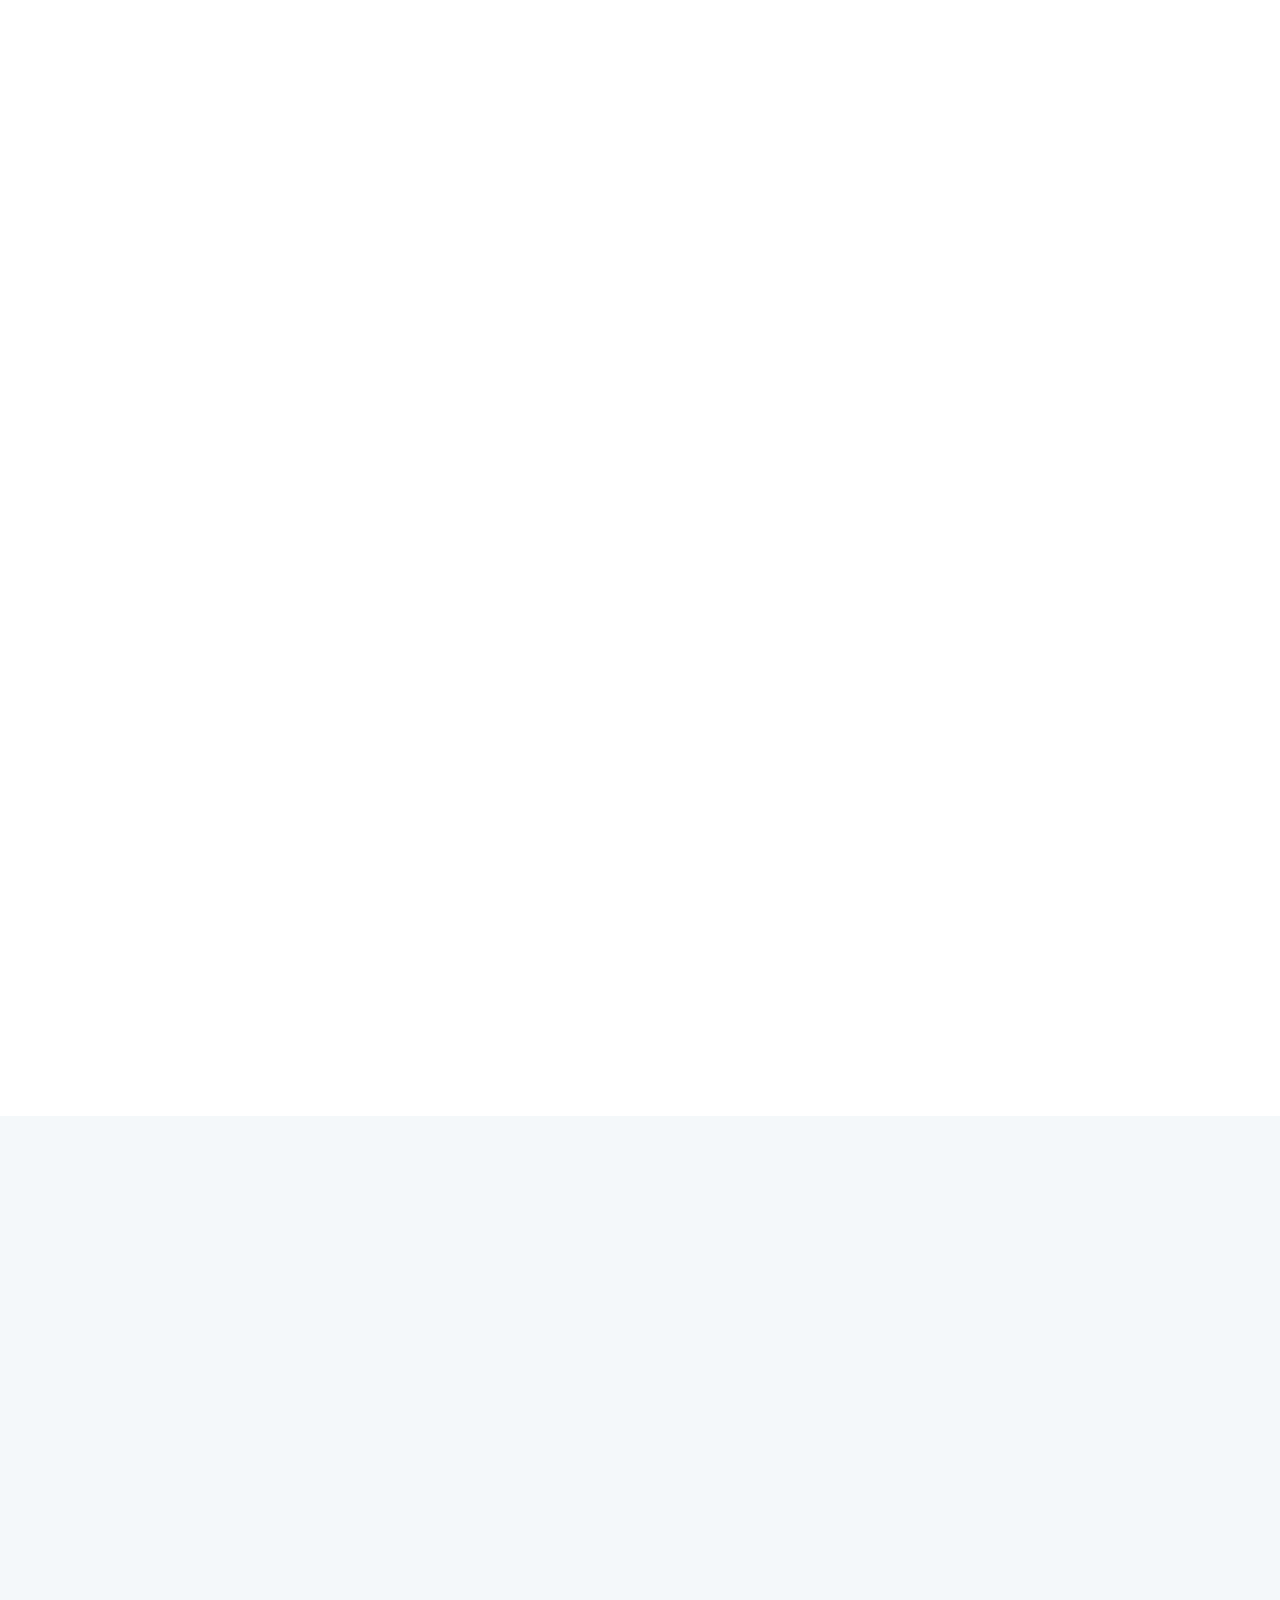
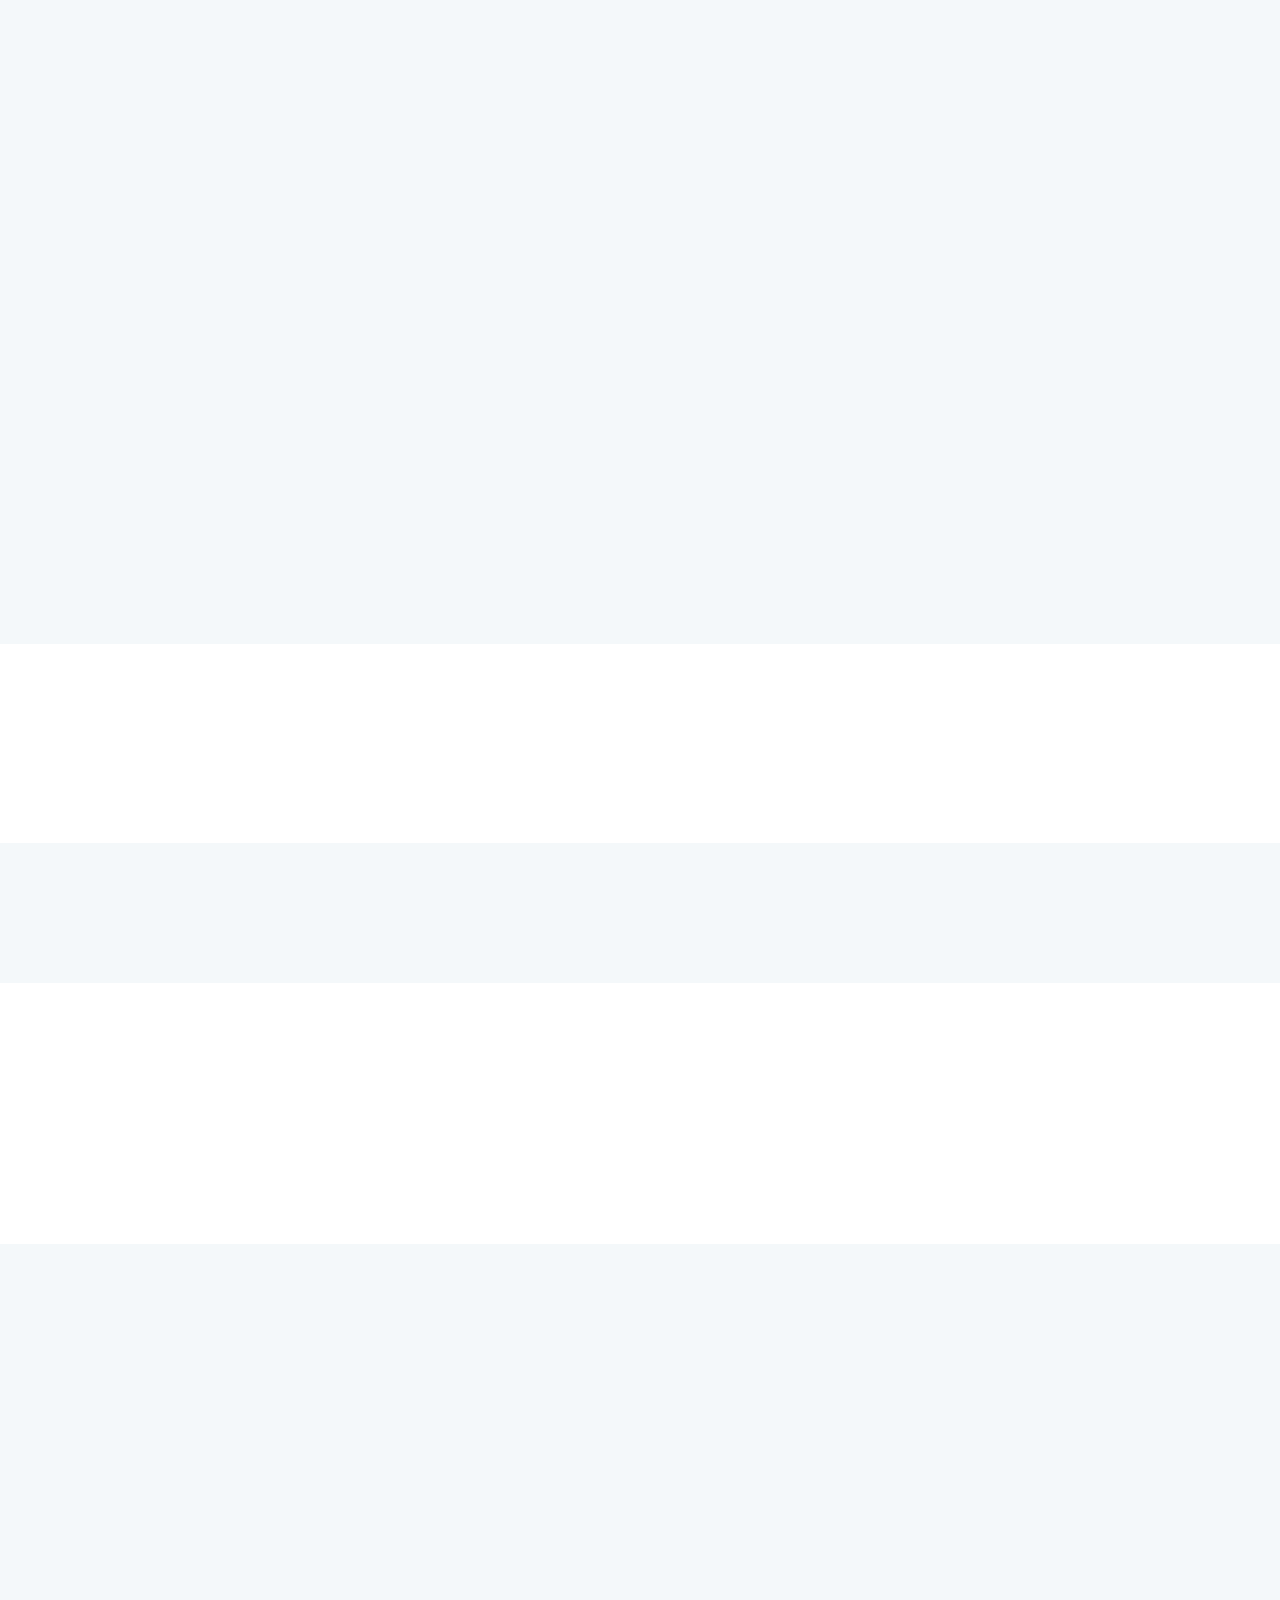
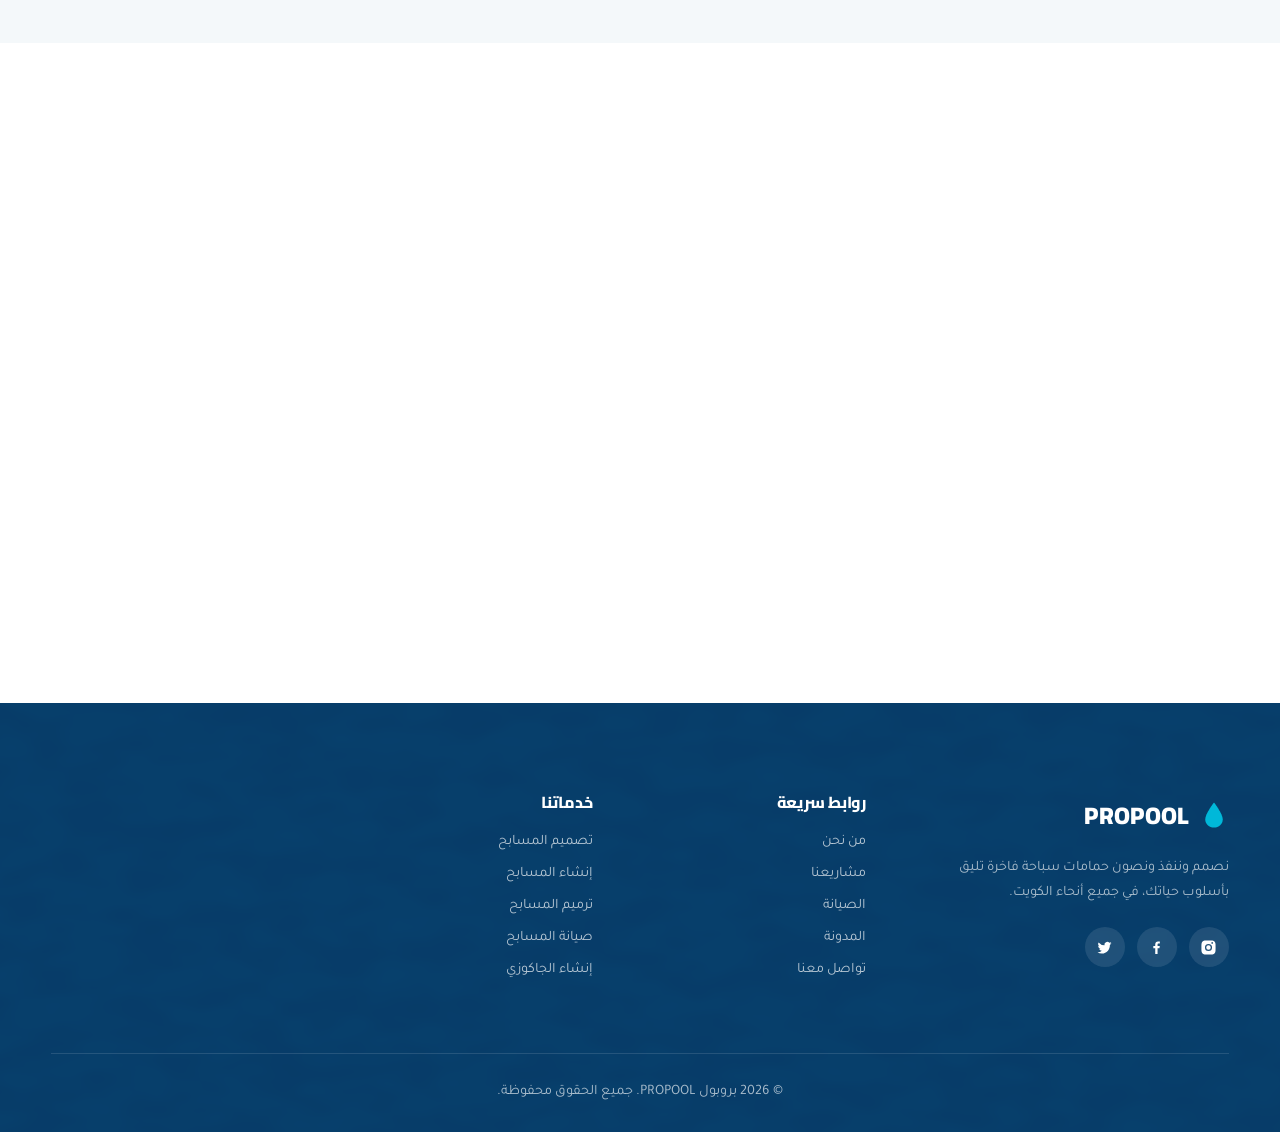
==== commit 98d6e230: "Update index.html" ====
--- a/index.html
+++ b/index.html
@@ -56,27 +56,68 @@
 <!-- TOP BAR -->
 <div class="topbar">
   <div class="container">
+
     <div class="topbar-left">
+
       <a href="tel:96555571687">
-          <svg width="14" height="14" viewBox="0 0 24 24" fill="none" stroke="currentColor" stroke-width="2"><path d="M22 16.92v3a2 2 0 0 1-2.18 2 19.79 19.79 0 0 1-8.63-3.07 19.5 19.5 0 0 1-6-6 19.79 19.79 0 0 1-3.07-8.67A2 2 0 0 1 4.11 2h3a2 2 0 0 1 2 1.72c.127.96.362 1.903.7 2.81a2 2 0 0 1-.45 2.11L8.09 9.91a16 16 0 0 0 6 6l1.27-1.27a2 2 0 0 1 2.11-.45c.907.338 1.85.573 2.81.7A2 2 0 0 1 22 16.92z"/></svg>
-          <span data-ar="96555571687" data-en="96555571687">96555571687</span>      
+        <svg width="14" height="14" viewBox="0 0 24 24" fill="none"
+          stroke="currentColor" stroke-width="2">
+          <path d="M22 16.92v3a2 2 0 0 1-2.18 2
+          19.79 19.79 0 0 1-8.63-3.07
+          19.5 19.5 0 0 1-6-6
+          19.79 19.79 0 0 1-3.07-8.67
+          A2 2 0 0 1 4.11 2h3a2 2 0 0 1 2 1.72
+          c.127.96.362 1.903.7 2.81
+          a2 2 0 0 1-.45 2.11L8.09 9.91
+          a16 16 0 0 0 6 6l1.27-1.27
+          a2 2 0 0 1 2.11-.45
+          c.907.338 1.85.573 2.81.7
+          A2 2 0 0 1 22 16.92z"/>
+        </svg>
+
+        <span>96555571687</span>
       </a>
+
       <a href="mailto:info@propool-kw.com">
-        <svg width="14" height="14" viewBox="0 0 24 24" fill="none" stroke="currentColor" stroke-width="2"><path d="M4 4h16v16H4z" style="display:none"/><path d="M22 6c0-1.1-.9-2-2-2H4a2 2 0 0 0-2 2v12a2 2 0 0 0 2 2h16a2 2 0 0 0 2-2V6Z"/><path d="m22 6-10 7L2 6"/></svg>
+        <svg width="14" height="14" viewBox="0 0 24 24"
+          fill="none" stroke="currentColor" stroke-width="2">
+          <path d="M22 6c0-1.1-.9-2-2-2H4a2 2 0 0 0-2 2v12
+          a2 2 0 0 0 2 2h16a2 2 0 0 0 2-2V6Z"/>
+          <path d="m22 6-10 7L2 6"/>
+        </svg>
+
         <span>info@propool-kw.com</span>
       </a>
-    </div>
+
+    </div>
+
     <div class="topbar-right">
-      <div class="lang-toggle" id="langToggle">
-        <svg width="14" height="14" viewBox="0 0 24 24" fill="none" stroke="currentColor" stroke-width="2"><circle cx="12" cy="12" r="10"/><path d="M2 12h20M12 2a15 15 0 0 1 0 20 15 15 0 0 1 0-20Z"/></svg>
-      </div>
-      <div class="theme-toggle" id="themeToggle">
-        <svg id="themeIcon" width="14" height="14" viewBox="0 0 24 24" fill="none" stroke="currentColor" stroke-width="2"><path d="M21 12.79A9 9 0 1 1 11.21 3 7 7 0 0 0 21 12.79Z"/></svg>
-      </div>
-    </div>
-  </div>
-</div>
-<!-- NAV -->
+
+      <!-- LANGUAGE -->
+      <button class="lang-toggle" id="langToggle" type="button">
+        <svg width="14" height="14" viewBox="0 0 24 24"
+          fill="none" stroke="currentColor" stroke-width="2">
+          <circle cx="12" cy="12" r="10"/>
+          <path d="M2 12h20"/>
+          <path d="M12 2a15 15 0 0 1 0 20"/>
+        </svg>
+      </button>
+      <!-- THEME -->
+      <button class="theme-toggle" id="themeToggle" type="button">
+        <svg id="themeIcon"
+          width="14"
+          height="14"
+          viewBox="0 0 24 24"
+          fill="none"
+          stroke="currentColor"
+          stroke-width="2">
+          <path d="M21 12.79A9 9 0 1 1 11.21 3
+          7 7 0 0 0 21 12.79Z"/>
+        </svg>
+      </button>
+    </div>
+  </div>
+</div><!-- NAV -->
 <header class="nav" id="mainNav">
   <div class="container nav-inner">
 <a href="#home" class="brand">
@@ -99,8 +140,9 @@
     <strong data-ar="96555571687" data-en="96555571687">96555571687</strong>
     <h2 data-ar="تواصل معنا الحين" data-en="Contact us now">تواصل معنا الحين</h2>
   </span>
-</a><div class="burger" id="burger"><span></span><span></span><span></span></div>
-  </div>
+</a>
+<div class="menu" id="menu"><span></span><span></span><span></span></div> 
+ </div>
 </header>
 <div id="navSpacer"></div>
 <!-- HERO -->
@@ -546,17 +588,6 @@
 <a class="whatsapp-float" href="http://api.whatsapp.com/send?phone=96555571687" target="_blank" aria-label="WhatsApp">
   <svg viewBox="0 0 24 24" fill="currentColor"><path d="M12.04 2C6.58 2 2.13 6.45 2.13 11.91c0 1.75.46 3.45 1.32 4.95L2 22l5.29-1.39a9.9 9.9 0 0 0 4.75 1.21h.01c5.46 0 9.9-4.45 9.9-9.91C21.96 6.45 17.5 2 12.04 2Zm0 18.14h-.01a8.2 8.2 0 0 1-4.19-1.15l-.3-.18-3.14.82.84-3.06-.2-.31a8.2 8.2 0 0 1-1.26-4.35c0-4.53 3.69-8.22 8.24-8.22 2.2 0 4.27.86 5.82 2.42a8.17 8.17 0 0 1 2.41 5.82c0 4.53-3.7 8.21-8.21 8.21Zm4.5-6.15c-.25-.12-1.47-.72-1.7-.81-.23-.08-.39-.12-.56.13-.16.25-.64.81-.79.97-.14.17-.29.19-.53.06-.25-.12-1.05-.39-2-1.23-.74-.66-1.24-1.47-1.39-1.72-.14-.25-.02-.38.11-.51.11-.11.25-.29.37-.43.12-.14.16-.25.25-.41.08-.17.04-.31-.02-.44-.06-.12-.56-1.36-.77-1.86-.2-.48-.41-.42-.56-.43h-.48c-.16 0-.43.06-.66.31-.22.25-.87.85-.87 2.08 0 1.22.89 2.4 1.02 2.57.12.17 1.75 2.67 4.24 3.74.59.26 1.05.41 1.41.52.59.19 1.13.16 1.56.1.48-.07 1.47-.6 1.67-1.18.21-.58.21-1.07.15-1.18-.07-.1-.23-.17-.48-.29Z"/></svg>
 </a>
-<div class="menu-float-panel" id="menuFloatPanel">
-  <a href="#home" data-ar="الرئيسية" data-en="Home">الرئيسية</a>
-  <a href="#about" data-ar="من نحن" data-en="About">من نحن</a>
-  <a href="#services" data-ar="خدماتنا" data-en="Services">خدماتنا</a>
-  <a href="#projects" data-ar="مشاريعنا" data-en="Projects">مشاريعنا</a>
-  <a href="#maintenance" data-ar="الصيانة" data-en="Maintenance">الصيانة</a>
-  <a href="#gallery" data-ar="معرض الصور" data-en="Gallery">معرض الصور</a>
-  <a href="#testimonials" data-ar="آراء العملاء" data-en="Testimonials">آراء العملاء</a>
-  <a href="#blog" data-ar="المدونة" data-en="Blog">المدونة</a>
-  <a href="#contact" data-ar="تواصل معنا" data-en="Contact">تواصل معنا</a>
-</div>
 <button class="back-top" id="backTop" aria-label="Back to top">
   <svg viewBox="0 0 24 24" fill="none" stroke="currentColor" stroke-width="2.4"><path d="m18 15-6-6-6 6"/></svg>
 </button>
